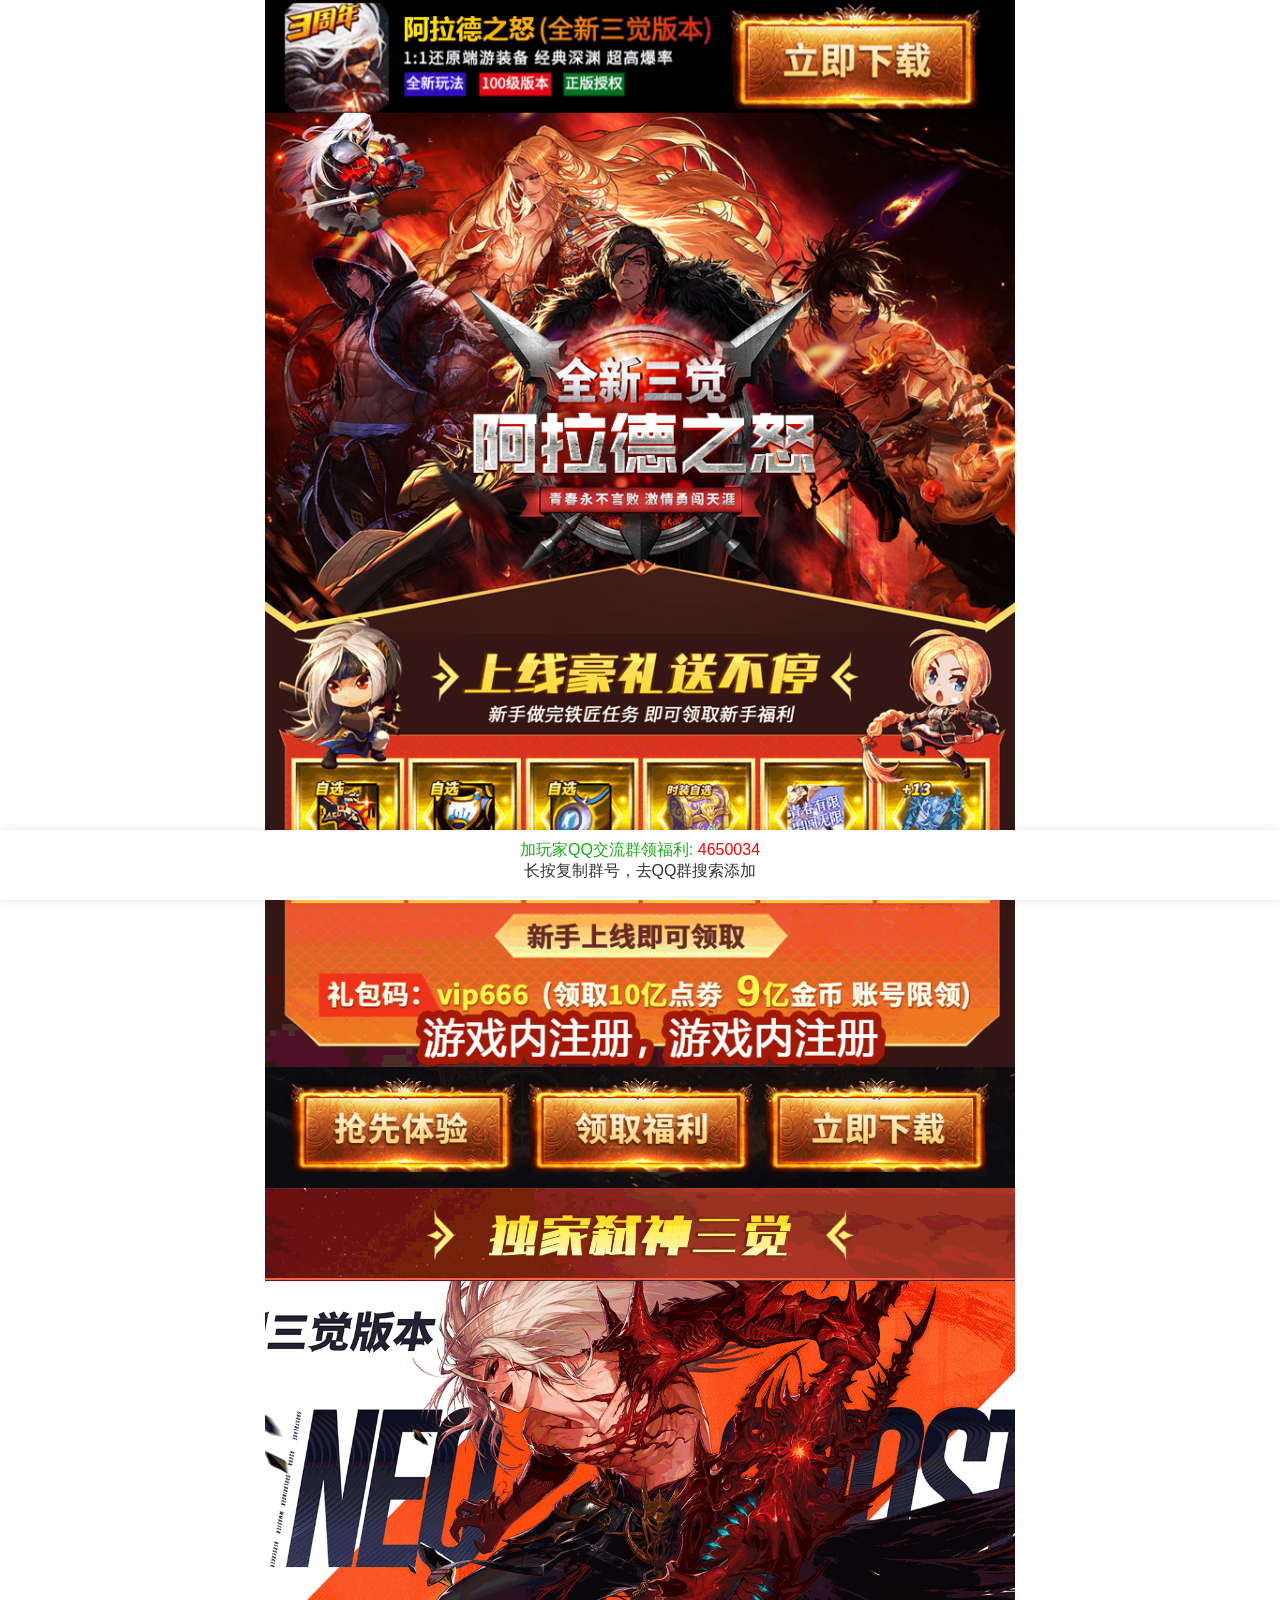
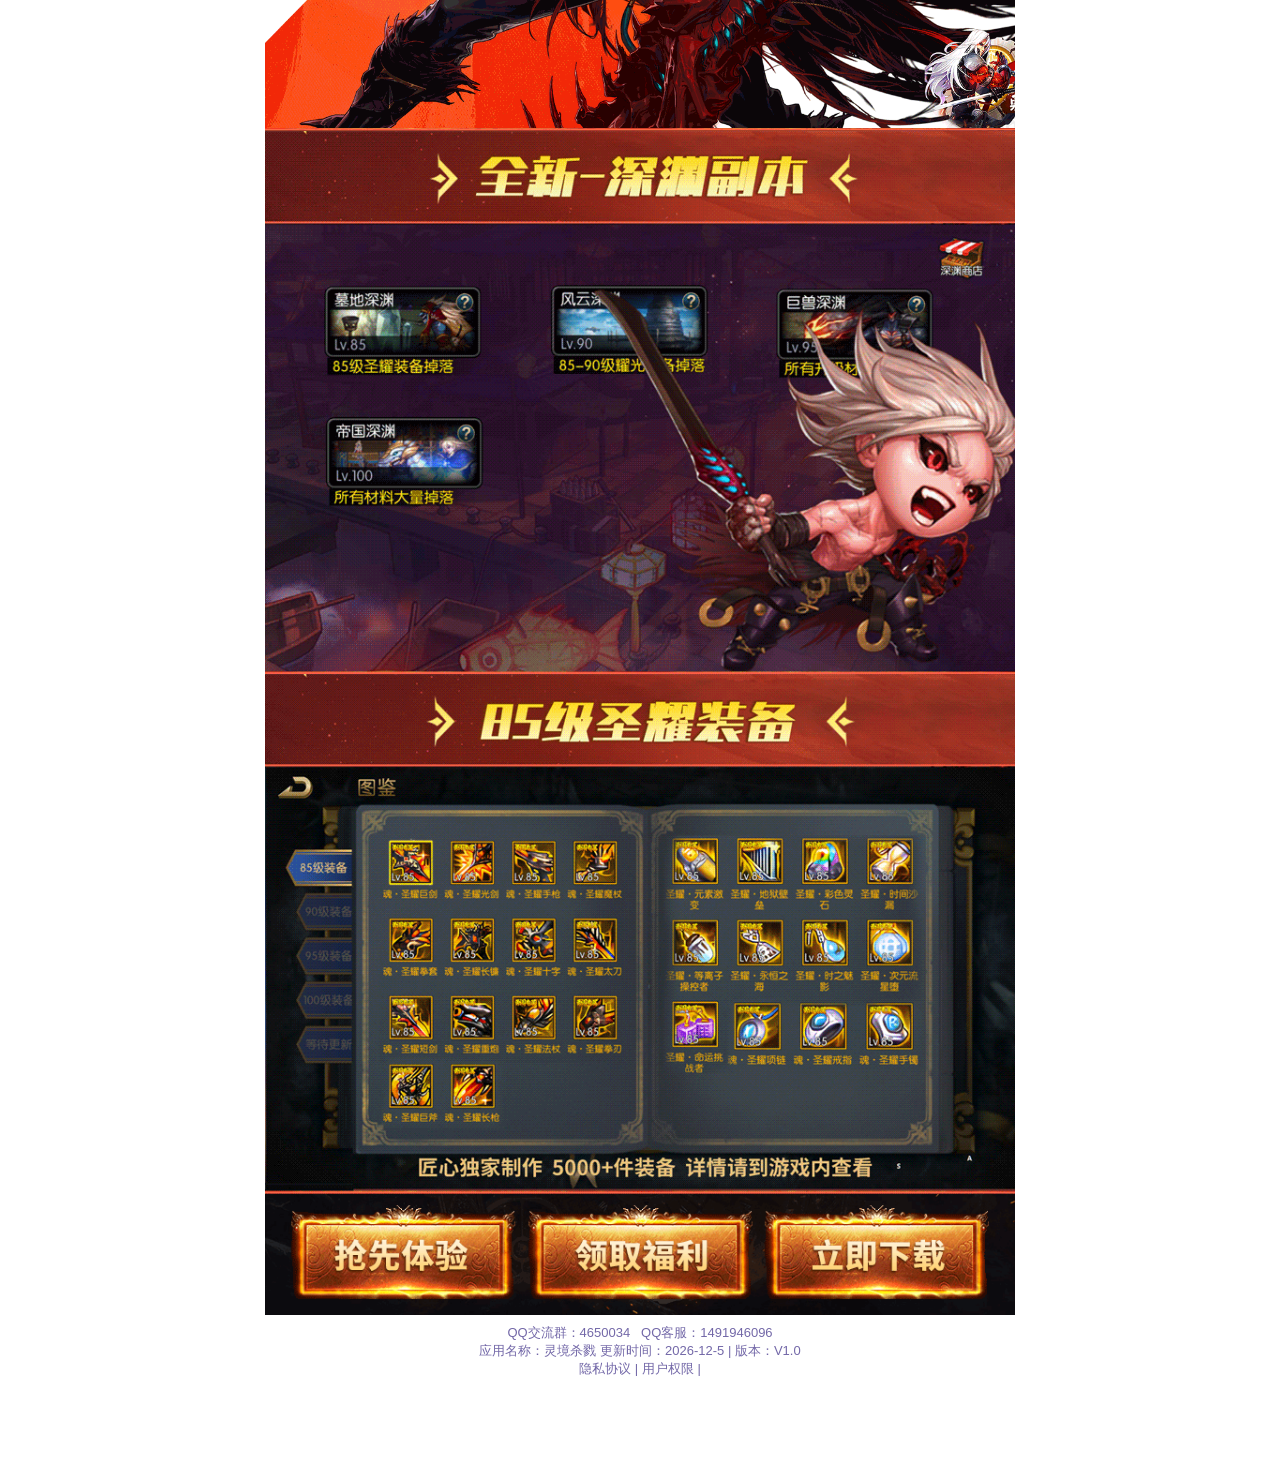
==== index.html @ 04439ed3 "Update index.html" ====
<html lang="zh-cn">
<head>
<meta charset="utf-8">	
	<meta name="viewport" content="width=device-width,initial-scale=1,maximum-scale=1,minimum-scale=1,user-scalable=no">
	<title>灵境杀戮-国服</title>
	<meta name="keywords" content="灵境杀戮">
    <meta name="description" content="">
    <link rel="stylesheet" href="static/css/layui.css">
	<link rel="stylesheet" href="static/css/style.css">
	<script type="text/javascript" src="static/js/jquery-1.8.3.min.js"></script>
	<script type="text/javascript">
		window._agl = window._agl || [];
		(function () {
			_agl.push(
				['production', '_f7L2XwGXjyszb4d1e2oxPybgD']
			);
			(function () {
				var agl = document.createElement('script');
				agl.type = 'text/javascript';
				agl.async = true;
				agl.src = 'https://fxgate.baidu.com/angelia/fcagl.js?production=_f7L2XwGXjyszb4d1e2oxPybgD';
				var s = document.getElementsByTagName('script')[0];
				s.parentNode.insertBefore(agl, s);
			})();
		})();
	</script>
</head>
<body>
	<div id="wraper">
		<div id="bannerbg"></div>
		<div class="section" id="banner">
			<img src="static/picture/4a.gif">
			<div class="bannerClickArea" onclick="xiazai()"></div>
		</div>
		<div class="section" style="padding-top:13%;">
		<div class="section">
			<img src="static/picture/o1cn01blldfz1wbexybmmx5_!!2259482807.jpg">
		</div>
		<div class="section">
			<img src="static/picture/o1cn01jclf1v1wbey1cm01t_!!2259482807.gif">
		</div>
		<div style="position: relative;">
				<img src="static/picture/5.gif">
				<div class="imgClickArea" onclick="xiazai()"></div>
				<div class="imgClickArea1" onclick="xiazai()"></div>
				<div class="imgClickArea2" onclick="xiazai()"></div>
			</div>
			<div class="section">
			<img src="static/picture/o1cn01aa4ofd1wbexyblf15_!!2259482807.gif">
		</div>
		<div class="section">
			<img src="static/picture/o1cn01n6noki1wbexw14xhv_!!2259482807.gif">
		</div>
		<div class="section">
			<img src="static/picture/o1cn01bqlqts1wbexybkvfw_!!2259482807.gif">
		</div>
				<div style="position: relative;">
				<img src="static/picture/5.gif">
				<div class="imgClickArea" onclick="xiazai()"></div>
				<div class="imgClickArea1" onclick="xiazai()"></div>
				<div class="imgClickArea2" onclick="xiazai()"></div>
			</div>
		
		<!--  -->
		<div class="copyright">
			<p>
					QQ交流群：<span>4650034</span>&nbsp;&nbsp;
					QQ客服：<span>1491946096</span>
					</p>
					
					
					
			<p><span> 应用名称：灵境杀戮</span> 更新时间：<span class="gxsj"></span> | 版本：<span class="bb">V1.0</span>
					<br> 
					
					<a href="privacy_agreement.html" target="_blank"> 隐私协议 | </a> <a href="directions.html" target="_blank"> 用户权限 </a> | </p>
				
					<br> 
		</div>
	</div>
	<div class="layer-tips" id="wechattips"><img src=""></div>
	<div class="mip-sjh-wechat-wrap-float-one new-icon-btn sjh-wechat-theme-4b534c47-fcd5-49d8-8557-166162850443" style="transform: scale(1.08); overflow: hidden; transform-origin: right top; border-radius: 100px;"><span class="mip-sjh-wechat-wrap-btn-icon"></span> <div class="mip-sjh-wechat-wrap-float-one-icon" style="background-color: rgb(26, 173, 23); color: rgb(255, 255, 255); border-radius: 100px;"><i class="icon iconfont iconweixinicon "></i></div></div> 
	<style>
.beian{ position:fixed; width:700px; left:50%; top:50%; margin-top:-120px; margin-left:-350px; background:#fff; z-index:999; 
font-size:14px; line-height:20px;
display: none;
}
.bgbgbg{ position:fixed; top:0; left:0; width:100%; height:100%; z-index:998; background:rgba(0,0,0,0.7);display: none;}
.beian dl{ overflow:hidden; padding:40px 30px 10px 20px}
.beian span{ position:absolute; right:10px; top:10px; font-size:40px; cursor:pointer;}
 .beian .bk{float: right;border: 2px}
 .beian .ck {float:left;border:2px}

 button{width:100px;height:40px;}
  @media screen and (max-width:768px) {
    .beian{ width:96%; height:auto !important; margin-left:-48%;}
}
  
</style>
	<div class="xiazai jumpbox">
		<div class="b" style="position: relative;">
			<div class="JimgClickArea1" onclick="xiazai()"></div>
			<div class="JimgClickArea4" onclick="lianxi()"></div>
			<img src="static/picture/8.jpg" width="100%">
		</div>
		<div class="btns">
		<!--     <a href="javascript: zhuce();" data-agl-cvt="6"><i class="layui-icon layui-icon-friends"></i> 账号注册（游戏内无法注册）</a> -->
		    <br>
            <a href="https://down.30ff.cn/z/789ald" target="_blank" data-agl-cvt="6"><i class="layui-icon layui-icon-find-fill"></i>安卓推荐下载 </a> 
		     <br>
             <a href="https://down.30ff.cn/z/789ald" target="_blank" data-agl-cvt="6"><i class="layui-icon layui-icon-find-fill"></i>安卓备用下载</a> 
          	<br>
            <a href="https://down.30ff.cn/z/789ald" target="_blank" data-agl-cvt="6"><i class="layui-icon layui-icon-find-fill"></i>苹果推荐下载 </a> 
		     <br>
             <a href="https://down.30ff.cn/z/789ald" target="_blank" data-agl-cvt="6"><i class="layui-icon layui-icon-find-fill"></i>苹果备用下载</a> 
          	<br>
		    <a href="http://qm.qq.com/cgi-bin/qm/qr?_wv=1027&k=vg-sKisRuq7MPf3iQ_TD6lzJmZDtmi2i&authKey=0R6IRdMPAap532ktjZ%2BFaeLVIM9JnuRyfj0qSvhcXaItqRg3Payd4mXLCTUw2XJm&noverify=0&group_code=4650034"><i class="layui-icon layui-icon-login-qq"></i> 点击进群（QQ玩家交流群）</a>
			<br>
		    <a href="http://qm.qq.com/cgi-bin/qm/qr?_wv=1027&k=vg-sKisRuq7MPf3iQ_TD6lzJmZDtmi2i&authKey=0R6IRdMPAap532ktjZ%2BFaeLVIM9JnuRyfj0qSvhcXaItqRg3Payd4mXLCTUw2XJm&noverify=0&group_code=4650034"><i class="layui-icon layui-icon-login-qq"></i> 点击进群（QQ玩家交流群）</a>
			
			<br>


			<!-- <a href="javascript: iphoneB()" data-agl-cvt="6"><i class="layui-icon layui-icon-ios"></i> 苹果备用下载（iOS）</a> -->
			<!-- <br> -->
			<br>
			<button type="button" onclick="back();" class="layui-btn layui-btn-primary layui-border-blue"><i class="layui-icon layui-icon-return"></i> 返回</button>
			<input type="hidden" id="bdvid" value="0">
		</div>
	</div>
	<div class="beian" id="beian" align="center">
        <dl>
            <h2>灵境杀戮国服</h2>
			
            <h2>
            <br>
            官方QQ群 <a href="http://qm.qq.com/cgi-bin/qm/qr?_wv=1027&k=vg-sKisRuq7MPf3iQ_TD6lzJmZDtmi2i&authKey=0R6IRdMPAap532ktjZ%2BFaeLVIM9JnuRyfj0qSvhcXaItqRg3Payd4mXLCTUw2XJm&noverify=0&group_code=4650034" style="color:blue"><i class="layui-icon layui-icon-login-qq"></i>点击进群</a></h2>
			<br>
<!-- 			<H2>
			微信公众号<a type="button" class="btn btn-default" id="btn_Share" style="color:07c160">
			<i class="layui-icon layui-icon-login-wechat"></i>点击关注</a></h2> -->
            <br>
            <h3>务必先注册账号，然后再下载游戏。</h3>
            <dd style="color:blue">【先注册账号，再下载游戏】</dd> 
			  <dd style="color:blue">【先注册账号，再下载游戏】</dd>
            <br>
		
            <!-- <div class="ck" ><button onclick="zhuce()" data-agl-cvt="6"><h2>前往注册</h2></button></div> -->
            <div class="bk"><button onclick="xiazai()"><h2>注册</h2></button></div>
        </dl>
        <span style="">×</span>
    </div>
    <div class="bgbgbg" id="bgbgbg"></div>
    <script>
    $(function(){
		setTimeout(function(){
			$('.beian').css('display','block')
			$('.bgbgbg').css('display','block')
		},5000)
        $('.beian span,button').click(function(){
            $('.beian').css('display','none')
            $('.bgbgbg').css('display','none')
        })
    })
</script>

	<script src="static/js/layui.js"></script>
	<script src="static/js/clipboard.min1.js"></script>
	<script src="static/js/public.js"></script>


<script src="static/js/clipboard.min2.js"></script>	   
        
        
     <script>    
    $(document).ready(function(){      
        var clipboard = new Clipboard('#find_passwordA');    
        clipboard.on('success', function(e) {    
            alert("QQ群号复制成功",1500);
            window.location.href='weixin://';
            e.clearSelection();    
            console.log(e.clearSelection);    
        });    
    });    
</script>   
        

	
    
<div class="toolbar">

    
       <a data-clipboard-action="copy" data-clipboard-target="#target" id="find_passwordA">
           
              <h3>加玩家QQ交流群领福利: <span id="target">4650034</span></h3>
   <p>长按复制群号，去QQ群搜索添加</p>
<i></i>
</a>
    
    
</div>
 
        
        
        
        
        
        
        <style>
  body{ padding-bottom: 70px; }
  .toolbar{ position: fixed; left:0; bottom: 0; width: 100%; height: 60px; background-color: #FFF; box-shadow: 0 0 10px rgba(0,0,0,0.1); text-align: center;font-size: 16px;  padding-top: 10px;}
  .toolbar h3{ color: #1aad17; font-size: 16px; }
  .toolbar h3 span{ color: #ff0000; }

</style>
<script>
var _hmt = _hmt || [];
(function() {
  var hm = document.createElement("script");
  hm.src = "https://hm.baidu.com/hm.js?263fbb36b26374ef23f52c64728cea60";
  var s = document.getElementsByTagName("script")[0]; 
  s.parentNode.insertBefore(hm, s);
})();
</script>

</body></html>
---- static/css/layui.css ----
.layui-inline,img{display:inline-block;vertical-align:middle}h1,h2,h3,h4,h5,h6{font-weight:400}a,body{color:#333}.layui-edge,.layui-header,.layui-inline,.layui-main{position:relative}.layui-edge,hr{height:0;overflow:hidden}.layui-layout-body,.layui-side,.layui-side-scroll{overflow-x:hidden}.layui-edge,.layui-elip,hr{overflow:hidden}.layui-btn,.layui-edge,.layui-inline,img{vertical-align:middle}.layui-btn,.layui-disabled,.layui-icon,.layui-unselect{-moz-user-select:none;-webkit-user-select:none;-ms-user-select:none}blockquote,body,button,dd,div,dl,dt,form,h1,h2,h3,h4,h5,h6,input,li,ol,p,pre,td,textarea,th,ul{margin:0;padding:0;-webkit-tap-highlight-color:rgba(0,0,0,0)}a:active,a:hover{outline:0}img{border:none}li{list-style:none}table{border-collapse:collapse;border-spacing:0}h4,h5,h6{font-size:100%}button,input,optgroup,option,select,textarea{font-family:inherit;font-size:inherit;font-style:inherit;font-weight:inherit;outline:0}pre{white-space:pre-wrap;white-space:-moz-pre-wrap;white-space:-pre-wrap;white-space:-o-pre-wrap;word-wrap:break-word}body{line-height:1.6;color:rgba(0,0,0,.85);font:14px Helvetica Neue,Helvetica,PingFang SC,Tahoma,Arial,sans-serif}hr{line-height:0;margin:10px 0;padding:0;border:none!important;border-bottom:1px solid #eee!important;clear:both;background:0 0}a{text-decoration:none}a:hover{color:#777}a cite{font-style:normal;*cursor:pointer}.layui-border-box,.layui-border-box *{box-sizing:border-box}.layui-box,.layui-box *{box-sizing:content-box}.layui-clear{clear:both;*zoom:1}.layui-clear:after{content:'\20';clear:both;*zoom:1;display:block;height:0}.layui-inline{*display:inline;*zoom:1}.layui-btn,.layui-btn-group,.layui-edge{display:inline-block}.layui-edge{width:0;border-width:6px;border-style:dashed;border-color:transparent}.layui-edge-top{top:-4px;border-bottom-color:#999;border-bottom-style:solid}.layui-edge-right{border-left-color:#999;border-left-style:solid}.layui-edge-bottom{top:2px;border-top-color:#999;border-top-style:solid}.layui-edge-left{border-right-color:#999;border-right-style:solid}.layui-elip{text-overflow:ellipsis;white-space:nowrap}.layui-disabled,.layui-disabled:hover{color:#d2d2d2!important;cursor:not-allowed!important}.layui-circle{border-radius:100%}.layui-show{display:block!important}.layui-hide{display:none!important}.layui-show-v{visibility:visible!important}.layui-hide-v{visibility:hidden!important}@font-face{font-family:layui-icon;src:url(http://www.789ald.com/font/iconfont.eot?v=256);src:url(http://www.789ald.com/font/iconfont.eot?v=256) format('embedded-opentype'),url(http://www.789ald.com/font/iconfont.woff2?v=256) format('woff2'),url(http://www.789ald.com/font/iconfont.woff?v=256) format('woff'),url(http://www.789ald.com/font/iconfont.ttf?v=256) format('truetype'),url(http://www.789ald.com/font/iconfont.svg?v=256) format('svg')}.layui-icon{font-family:layui-icon!important;font-size:16px;font-style:normal;-webkit-font-smoothing:antialiased;-moz-osx-font-smoothing:grayscale}.layui-icon-reply-fill:before{content:"\e611"}.layui-icon-set-fill:before{content:"\e614"}.layui-icon-menu-fill:before{content:"\e60f"}.layui-icon-search:before{content:"\e615"}.layui-icon-share:before{content:"\e641"}.layui-icon-set-sm:before{content:"\e620"}.layui-icon-engine:before{content:"\e628"}.layui-icon-close:before{content:"\1006"}.layui-icon-close-fill:before{content:"\1007"}.layui-icon-chart-screen:before{content:"\e629"}.layui-icon-star:before{content:"\e600"}.layui-icon-circle-dot:before{content:"\e617"}.layui-icon-chat:before{content:"\e606"}.layui-icon-release:before{content:"\e609"}.layui-icon-list:before{content:"\e60a"}.layui-icon-chart:before{content:"\e62c"}.layui-icon-ok-circle:before{content:"\1005"}.layui-icon-layim-theme:before{content:"\e61b"}.layui-icon-table:before{content:"\e62d"}.layui-icon-right:before{content:"\e602"}.layui-icon-left:before{content:"\e603"}.layui-icon-cart-simple:before{content:"\e698"}.layui-icon-face-cry:before{content:"\e69c"}.layui-icon-face-smile:before{content:"\e6af"}.layui-icon-survey:before{content:"\e6b2"}.layui-icon-tree:before{content:"\e62e"}.layui-icon-ie:before{content:"\e7bb"}.layui-icon-upload-circle:before{content:"\e62f"}.layui-icon-add-circle:before{content:"\e61f"}.layui-icon-download-circle:before{content:"\e601"}.layui-icon-templeate-1:before{content:"\e630"}.layui-icon-util:before{content:"\e631"}.layui-icon-face-surprised:before{content:"\e664"}.layui-icon-edit:before{content:"\e642"}.layui-icon-speaker:before{content:"\e645"}.layui-icon-down:before{content:"\e61a"}.layui-icon-file:before{content:"\e621"}.layui-icon-layouts:before{content:"\e632"}.layui-icon-rate-half:before{content:"\e6c9"}.layui-icon-add-circle-fine:before{content:"\e608"}.layui-icon-prev-circle:before{content:"\e633"}.layui-icon-read:before{content:"\e705"}.layui-icon-404:before{content:"\e61c"}.layui-icon-carousel:before{content:"\e634"}.layui-icon-help:before{content:"\e607"}.layui-icon-code-circle:before{content:"\e635"}.layui-icon-windows:before{content:"\e67f"}.layui-icon-water:before{content:"\e636"}.layui-icon-username:before{content:"\e66f"}.layui-icon-find-fill:before{content:"\e670"}.layui-icon-about:before{content:"\e60b"}.layui-icon-location:before{content:"\e715"}.layui-icon-up:before{content:"\e619"}.layui-icon-pause:before{content:"\e651"}.layui-icon-date:before{content:"\e637"}.layui-icon-layim-uploadfile:before{content:"\e61d"}.layui-icon-delete:before{content:"\e640"}.layui-icon-play:before{content:"\e652"}.layui-icon-top:before{content:"\e604"}.layui-icon-firefox:before{content:"\e686"}.layui-icon-friends:before{content:"\e612"}.layui-icon-refresh-3:before{content:"\e9aa"}.layui-icon-ok:before{content:"\e605"}.layui-icon-layer:before{content:"\e638"}.layui-icon-face-smile-fine:before{content:"\e60c"}.layui-icon-dollar:before{content:"\e659"}.layui-icon-group:before{content:"\e613"}.layui-icon-layim-download:before{content:"\e61e"}.layui-icon-picture-fine:before{content:"\e60d"}.layui-icon-link:before{content:"\e64c"}.layui-icon-diamond:before{content:"\e735"}.layui-icon-log:before{content:"\e60e"}.layui-icon-key:before{content:"\e683"}.layui-icon-rate-solid:before{content:"\e67a"}.layui-icon-fonts-del:before{content:"\e64f"}.layui-icon-unlink:before{content:"\e64d"}.layui-icon-fonts-clear:before{content:"\e639"}.layui-icon-triangle-r:before{content:"\e623"}.layui-icon-circle:before{content:"\e63f"}.layui-icon-radio:before{content:"\e643"}.layui-icon-align-center:before{content:"\e647"}.layui-icon-align-right:before{content:"\e648"}.layui-icon-align-left:before{content:"\e649"}.layui-icon-loading-1:before{content:"\e63e"}.layui-icon-return:before{content:"\e65c"}.layui-icon-fonts-strong:before{content:"\e62b"}.layui-icon-upload:before{content:"\e67c"}.layui-icon-dialogue:before{content:"\e63a"}.layui-icon-video:before{content:"\e6ed"}.layui-icon-headset:before{content:"\e6fc"}.layui-icon-cellphone-fine:before{content:"\e63b"}.layui-icon-add-1:before{content:"\e654"}.layui-icon-face-smile-b:before{content:"\e650"}.layui-icon-fonts-html:before{content:"\e64b"}.layui-icon-screen-full:before{content:"\e622"}.layui-icon-form:before{content:"\e63c"}.layui-icon-cart:before{content:"\e657"}.layui-icon-camera-fill:before{content:"\e65d"}.layui-icon-tabs:before{content:"\e62a"}.layui-icon-heart-fill:before{content:"\e68f"}.layui-icon-fonts-code:before{content:"\e64e"}.layui-icon-ios:before{content:"\e680"}.layui-icon-at:before{content:"\e687"}.layui-icon-fire:before{content:"\e756"}.layui-icon-set:before{content:"\e716"}.layui-icon-fonts-u:before{content:"\e646"}.layui-icon-triangle-d:before{content:"\e625"}.layui-icon-tips:before{content:"\e702"}.layui-icon-picture:before{content:"\e64a"}.layui-icon-more-vertical:before{content:"\e671"}.layui-icon-bluetooth:before{content:"\e689"}.layui-icon-flag:before{content:"\e66c"}.layui-icon-loading:before{content:"\e63d"}.layui-icon-fonts-i:before{content:"\e644"}.layui-icon-refresh-1:before{content:"\e666"}.layui-icon-rmb:before{content:"\e65e"}.layui-icon-addition:before{content:"\e624"}.layui-icon-home:before{content:"\e68e"}.layui-icon-time:before{content:"\e68d"}.layui-icon-user:before{content:"\e770"}.layui-icon-notice:before{content:"\e667"}.layui-icon-chrome:before{content:"\e68a"}.layui-icon-edge:before{content:"\e68b"}.layui-icon-login-weibo:before{content:"\e675"}.layui-icon-voice:before{content:"\e688"}.layui-icon-upload-drag:before{content:"\e681"}.layui-icon-login-qq:before{content:"\e676"}.layui-icon-snowflake:before{content:"\e6b1"}.layui-icon-heart:before{content:"\e68c"}.layui-icon-logout:before{content:"\e682"}.layui-icon-file-b:before{content:"\e655"}.layui-icon-template:before{content:"\e663"}.layui-icon-transfer:before{content:"\e691"}.layui-icon-auz:before{content:"\e672"}.layui-icon-console:before{content:"\e665"}.layui-icon-app:before{content:"\e653"}.layui-icon-prev:before{content:"\e65a"}.layui-icon-website:before{content:"\e7ae"}.layui-icon-next:before{content:"\e65b"}.layui-icon-component:before{content:"\e857"}.layui-icon-android:before{content:"\e684"}.layui-icon-more:before{content:"\e65f"}.layui-icon-login-wechat:before{content:"\e677"}.layui-icon-shrink-right:before{content:"\e668"}.layui-icon-spread-left:before{content:"\e66b"}.layui-icon-camera:before{content:"\e660"}.layui-icon-note:before{content:"\e66e"}.layui-icon-refresh:before{content:"\e669"}.layui-icon-female:before{content:"\e661"}.layui-icon-male:before{content:"\e662"}.layui-icon-screen-restore:before{content:"\e758"}.layui-icon-password:before{content:"\e673"}.layui-icon-senior:before{content:"\e674"}.layui-icon-theme:before{content:"\e66a"}.layui-icon-tread:before{content:"\e6c5"}.layui-icon-praise:before{content:"\e6c6"}.layui-icon-star-fill:before{content:"\e658"}.layui-icon-rate:before{content:"\e67b"}.layui-icon-template-1:before{content:"\e656"}.layui-icon-vercode:before{content:"\e679"}.layui-icon-service:before{content:"\e626"}.layui-icon-cellphone:before{content:"\e678"}.layui-icon-print:before{content:"\e66d"}.layui-icon-cols:before{content:"\e610"}.layui-icon-wifi:before{content:"\e7e0"}.layui-icon-export:before{content:"\e67d"}.layui-icon-rss:before{content:"\e808"}.layui-icon-slider:before{content:"\e714"}.layui-icon-email:before{content:"\e618"}.layui-icon-subtraction:before{content:"\e67e"}.layui-icon-mike:before{content:"\e6dc"}.layui-icon-light:before{content:"\e748"}.layui-icon-gift:before{content:"\e627"}.layui-icon-mute:before{content:"\e685"}.layui-icon-reduce-circle:before{content:"\e616"}.layui-icon-music:before{content:"\e690"}.layui-main{width:1140px;margin:0 auto}.layui-header{z-index:1000;height:60px}.layui-header a:hover{transition:all .5s;-webkit-transition:all .5s}.layui-side{position:fixed;left:0;top:0;bottom:0;z-index:999;width:200px}.layui-side-scroll{position:relative;width:220px;height:100%}.layui-body{position:relative;left:200px;right:0;top:0;bottom:0;z-index:900;width:auto;box-sizing:border-box}.layui-layout-admin .layui-header{position:fixed;top:0;left:0;right:0;background-color:#23262E}.layui-layout-admin .layui-side{top:60px;width:200px;overflow-x:hidden}.layui-layout-admin .layui-body{position:absolute;top:60px;padding-bottom:44px}.layui-layout-admin .layui-main{width:auto;margin:0 15px}.layui-layout-admin .layui-footer{position:fixed;left:200px;right:0;bottom:0;z-index:990;height:44px;line-height:44px;padding:0 15px;box-shadow:-1px 0 4px rgb(0 0 0 / 12%);background-color:#FAFAFA}.layui-layout-admin .layui-logo{position:absolute;left:0;top:0;width:200px;height:100%;line-height:60px;text-align:center;color:#009688;font-size:16px;box-shadow:0 1px 2px 0 rgb(0 0 0 / 15%)}.layui-layout-admin .layui-header .layui-nav{background:0 0}.layui-layout-left{position:absolute!important;left:200px;top:0}.layui-layout-right{position:absolute!important;right:0;top:0}.layui-container{position:relative;margin:0 auto;padding:0 15px;box-sizing:border-box}.layui-fluid{position:relative;margin:0 auto;padding:0 15px}.layui-row:after,.layui-row:before{content:"";display:block;clear:both}.layui-col-lg1,.layui-col-lg10,.layui-col-lg11,.layui-col-lg12,.layui-col-lg2,.layui-col-lg3,.layui-col-lg4,.layui-col-lg5,.layui-col-lg6,.layui-col-lg7,.layui-col-lg8,.layui-col-lg9,.layui-col-md1,.layui-col-md10,.layui-col-md11,.layui-col-md12,.layui-col-md2,.layui-col-md3,.layui-col-md4,.layui-col-md5,.layui-col-md6,.layui-col-md7,.layui-col-md8,.layui-col-md9,.layui-col-sm1,.layui-col-sm10,.layui-col-sm11,.layui-col-sm12,.layui-col-sm2,.layui-col-sm3,.layui-col-sm4,.layui-col-sm5,.layui-col-sm6,.layui-col-sm7,.layui-col-sm8,.layui-col-sm9,.layui-col-xs1,.layui-col-xs10,.layui-col-xs11,.layui-col-xs12,.layui-col-xs2,.layui-col-xs3,.layui-col-xs4,.layui-col-xs5,.layui-col-xs6,.layui-col-xs7,.layui-col-xs8,.layui-col-xs9{position:relative;display:block;box-sizing:border-box}.layui-col-xs1,.layui-col-xs10,.layui-col-xs11,.layui-col-xs12,.layui-col-xs2,.layui-col-xs3,.layui-col-xs4,.layui-col-xs5,.layui-col-xs6,.layui-col-xs7,.layui-col-xs8,.layui-col-xs9{float:left}.layui-col-xs1{width:8.33333333%}.layui-col-xs2{width:16.66666667%}.layui-col-xs3{width:25%}.layui-col-xs4{width:33.33333333%}.layui-col-xs5{width:41.66666667%}.layui-col-xs6{width:50%}.layui-col-xs7{width:58.33333333%}.layui-col-xs8{width:66.66666667%}.layui-col-xs9{width:75%}.layui-col-xs10{width:83.33333333%}.layui-col-xs11{width:91.66666667%}.layui-col-xs12{width:100%}.layui-col-xs-offset1{margin-left:8.33333333%}.layui-col-xs-offset2{margin-left:16.66666667%}.layui-col-xs-offset3{margin-left:25%}.layui-col-xs-offset4{margin-left:33.33333333%}.layui-col-xs-offset5{margin-left:41.66666667%}.layui-col-xs-offset6{margin-left:50%}.layui-col-xs-offset7{margin-left:58.33333333%}.layui-col-xs-offset8{margin-left:66.66666667%}.layui-col-xs-offset9{margin-left:75%}.layui-col-xs-offset10{margin-left:83.33333333%}.layui-col-xs-offset11{margin-left:91.66666667%}.layui-col-xs-offset12{margin-left:100%}@media screen and (max-width:768px){.layui-hide-xs{display:none!important}.layui-show-xs-block{display:block!important}.layui-show-xs-inline{display:inline!important}.layui-show-xs-inline-block{display:inline-block!important}}@media screen and (min-width:768px){.layui-container{width:750px}.layui-hide-sm{display:none!important}.layui-show-sm-block{display:block!important}.layui-show-sm-inline{display:inline!important}.layui-show-sm-inline-block{display:inline-block!important}.layui-col-sm1,.layui-col-sm10,.layui-col-sm11,.layui-col-sm12,.layui-col-sm2,.layui-col-sm3,.layui-col-sm4,.layui-col-sm5,.layui-col-sm6,.layui-col-sm7,.layui-col-sm8,.layui-col-sm9{float:left}.layui-col-sm1{width:8.33333333%}.layui-col-sm2{width:16.66666667%}.layui-col-sm3{width:25%}.layui-col-sm4{width:33.33333333%}.layui-col-sm5{width:41.66666667%}.layui-col-sm6{width:50%}.layui-col-sm7{width:58.33333333%}.layui-col-sm8{width:66.66666667%}.layui-col-sm9{width:75%}.layui-col-sm10{width:83.33333333%}.layui-col-sm11{width:91.66666667%}.layui-col-sm12{width:100%}.layui-col-sm-offset1{margin-left:8.33333333%}.layui-col-sm-offset2{margin-left:16.66666667%}.layui-col-sm-offset3{margin-left:25%}.layui-col-sm-offset4{margin-left:33.33333333%}.layui-col-sm-offset5{margin-left:41.66666667%}.layui-col-sm-offset6{margin-left:50%}.layui-col-sm-offset7{margin-left:58.33333333%}.layui-col-sm-offset8{margin-left:66.66666667%}.layui-col-sm-offset9{margin-left:75%}.layui-col-sm-offset10{margin-left:83.33333333%}.layui-col-sm-offset11{margin-left:91.66666667%}.layui-col-sm-offset12{margin-left:100%}}@media screen and (min-width:992px){.layui-container{width:970px}.layui-hide-md{display:none!important}.layui-show-md-block{display:block!important}.layui-show-md-inline{display:inline!important}.layui-show-md-inline-block{display:inline-block!important}.layui-col-md1,.layui-col-md10,.layui-col-md11,.layui-col-md12,.layui-col-md2,.layui-col-md3,.layui-col-md4,.layui-col-md5,.layui-col-md6,.layui-col-md7,.layui-col-md8,.layui-col-md9{float:left}.layui-col-md1{width:8.33333333%}.layui-col-md2{width:16.66666667%}.layui-col-md3{width:25%}.layui-col-md4{width:33.33333333%}.layui-col-md5{width:41.66666667%}.layui-col-md6{width:50%}.layui-col-md7{width:58.33333333%}.layui-col-md8{width:66.66666667%}.layui-col-md9{width:75%}.layui-col-md10{width:83.33333333%}.layui-col-md11{width:91.66666667%}.layui-col-md12{width:100%}.layui-col-md-offset1{margin-left:8.33333333%}.layui-col-md-offset2{margin-left:16.66666667%}.layui-col-md-offset3{margin-left:25%}.layui-col-md-offset4{margin-left:33.33333333%}.layui-col-md-offset5{margin-left:41.66666667%}.layui-col-md-offset6{margin-left:50%}.layui-col-md-offset7{margin-left:58.33333333%}.layui-col-md-offset8{margin-left:66.66666667%}.layui-col-md-offset9{margin-left:75%}.layui-col-md-offset10{margin-left:83.33333333%}.layui-col-md-offset11{margin-left:91.66666667%}.layui-col-md-offset12{margin-left:100%}}@media screen and (min-width:1200px){.layui-container{width:1170px}.layui-hide-lg{display:none!important}.layui-show-lg-block{display:block!important}.layui-show-lg-inline{display:inline!important}.layui-show-lg-inline-block{display:inline-block!important}.layui-col-lg1,.layui-col-lg10,.layui-col-lg11,.layui-col-lg12,.layui-col-lg2,.layui-col-lg3,.layui-col-lg4,.layui-col-lg5,.layui-col-lg6,.layui-col-lg7,.layui-col-lg8,.layui-col-lg9{float:left}.layui-col-lg1{width:8.33333333%}.layui-col-lg2{width:16.66666667%}.layui-col-lg3{width:25%}.layui-col-lg4{width:33.33333333%}.layui-col-lg5{width:41.66666667%}.layui-col-lg6{width:50%}.layui-col-lg7{width:58.33333333%}.layui-col-lg8{width:66.66666667%}.layui-col-lg9{width:75%}.layui-col-lg10{width:83.33333333%}.layui-col-lg11{width:91.66666667%}.layui-col-lg12{width:100%}.layui-col-lg-offset1{margin-left:8.33333333%}.layui-col-lg-offset2{margin-left:16.66666667%}.layui-col-lg-offset3{margin-left:25%}.layui-col-lg-offset4{margin-left:33.33333333%}.layui-col-lg-offset5{margin-left:41.66666667%}.layui-col-lg-offset6{margin-left:50%}.layui-col-lg-offset7{margin-left:58.33333333%}.layui-col-lg-offset8{margin-left:66.66666667%}.layui-col-lg-offset9{margin-left:75%}.layui-col-lg-offset10{margin-left:83.33333333%}.layui-col-lg-offset11{margin-left:91.66666667%}.layui-col-lg-offset12{margin-left:100%}}.layui-col-space1{margin:-.5px}.layui-col-space1>*{padding:.5px}.layui-col-space2{margin:-1px}.layui-col-space2>*{padding:1px}.layui-col-space4{margin:-2px}.layui-col-space4>*{padding:2px}.layui-col-space5{margin:-2.5px}.layui-col-space5>*{padding:2.5px}.layui-col-space6{margin:-3px}.layui-col-space6>*{padding:3px}.layui-col-space8{margin:-4px}.layui-col-space8>*{padding:4px}.layui-col-space10{margin:-5px}.layui-col-space10>*{padding:5px}.layui-col-space12{margin:-6px}.layui-col-space12>*{padding:6px}.layui-col-space14{margin:-7px}.layui-col-space14>*{padding:7px}.layui-col-space15{margin:-7.5px}.layui-col-space15>*{padding:7.5px}.layui-col-space16{margin:-8px}.layui-col-space16>*{padding:8px}.layui-col-space18{margin:-9px}.layui-col-space18>*{padding:9px}.layui-col-space20{margin:-10px}.layui-col-space20>*{padding:10px}.layui-col-space22{margin:-11px}.layui-col-space22>*{padding:11px}.layui-col-space24{margin:-12px}.layui-col-space24>*{padding:12px}.layui-col-space25{margin:-12.5px}.layui-col-space25>*{padding:12.5px}.layui-col-space26{margin:-13px}.layui-col-space26>*{padding:13px}.layui-col-space28{margin:-14px}.layui-col-space28>*{padding:14px}.layui-col-space30{margin:-15px}.layui-col-space30>*{padding:15px}.layui-btn,.layui-input,.layui-select,.layui-textarea,.layui-upload-button{outline:0;-webkit-appearance:none;transition:all .3s;-webkit-transition:all .3s;box-sizing:border-box}.layui-elem-quote{margin-bottom:10px;padding:15px;line-height:1.6;border-left:5px solid #5FB878;border-radius:0 2px 2px 0;background-color:#FAFAFA}.layui-quote-nm{border-style:solid;border-width:1px 1px 1px 5px;background:0 0}.layui-elem-field{margin-bottom:10px;padding:0;border-width:1px;border-style:solid}.layui-elem-field legend{margin-left:20px;padding:0 10px;font-size:20px;font-weight:300}.layui-field-title{margin:10px 0 20px;border-width:1px 0 0}.layui-field-box{padding:15px}.layui-field-title .layui-field-box{padding:10px 0}.layui-progress{position:relative;height:6px;border-radius:20px;background-color:#eee}.layui-progress-bar{position:absolute;left:0;top:0;width:0;max-width:100%;height:6px;border-radius:20px;text-align:right;background-color:#5FB878;transition:all .3s;-webkit-transition:all .3s}.layui-progress-big,.layui-progress-big .layui-progress-bar{height:18px;line-height:18px}.layui-progress-text{position:relative;top:-20px;line-height:18px;font-size:12px;color:#666}.layui-progress-big .layui-progress-text{position:static;padding:0 10px;color:#fff}.layui-collapse{border-width:1px;border-style:solid;border-radius:2px}.layui-colla-content,.layui-colla-item{border-top-width:1px;border-top-style:solid}.layui-colla-item:first-child{border-top:none}.layui-colla-title{position:relative;height:42px;line-height:42px;padding:0 15px 0 35px;color:#333;background-color:#FAFAFA;cursor:pointer;font-size:14px;overflow:hidden}.layui-colla-content{display:none;padding:10px 15px;line-height:1.6;color:#666}.layui-colla-icon{position:absolute;left:15px;top:0;font-size:14px}.layui-card-body,.layui-card-header,.layui-form-label,.layui-form-mid,.layui-form-select,.layui-input-block,.layui-input-inline,.layui-panel,.layui-textarea{position:relative}.layui-card{margin-bottom:15px;border-radius:2px;background-color:#fff;box-shadow:0 1px 2px 0 rgba(0,0,0,.05)}.layui-form-select dl,.layui-panel{box-shadow:1px 1px 4px rgb(0 0 0 / 8%)}.layui-card:last-child{margin-bottom:0}.layui-card-header{height:42px;line-height:42px;padding:0 15px;border-bottom:1px solid #f6f6f6;color:#333;border-radius:2px 2px 0 0;font-size:14px}.layui-card-body{padding:10px 15px;line-height:24px}.layui-card-body[pad15]{padding:15px}.layui-card-body[pad20]{padding:20px}.layui-card-body .layui-table{margin:5px 0}.layui-card .layui-tab{margin:0}.layui-panel{border-width:1px;border-style:solid;border-radius:2px;background-color:#fff;color:#666}.layui-bg-black,.layui-bg-blue,.layui-bg-cyan,.layui-bg-green,.layui-bg-orange,.layui-bg-red{color:#fff!important}.layui-panel-window{position:relative;padding:15px;border-radius:0;border-top:5px solid #eee;background-color:#fff}.layui-border,.layui-border-black,.layui-border-blue,.layui-border-cyan,.layui-border-green,.layui-border-orange,.layui-border-red{border-width:1px;border-style:solid}.layui-auxiliar-moving{position:fixed;left:0;right:0;top:0;bottom:0;width:100%;height:100%;background:0 0;z-index:9999999999}.layui-bg-red{background-color:#FF5722!important}.layui-bg-orange{background-color:#FFB800!important}.layui-bg-green{background-color:#009688!important}.layui-bg-cyan{background-color:#2F4056!important}.layui-bg-blue{background-color:#1E9FFF!important}.layui-bg-black{background-color:#393D49!important}.layui-bg-gray{background-color:#FAFAFA!important;color:#666!important}.layui-badge-rim,.layui-border,.layui-colla-content,.layui-colla-item,.layui-collapse,.layui-elem-field,.layui-form-pane .layui-form-item[pane],.layui-form-pane .layui-form-label,.layui-input,.layui-layedit,.layui-layedit-tool,.layui-panel,.layui-quote-nm,.layui-select,.layui-tab-bar,.layui-tab-card,.layui-tab-title,.layui-tab-title .layui-this:after,.layui-textarea{border-color:#eee}.layui-border{color:#666!important}.layui-border-red{border-color:#FF5722!important;color:#FF5722!important}.layui-border-orange{border-color:#FFB800!important;color:#FFB800!important}.layui-border-green{border-color:#009688!important;color:#009688!important}.layui-border-cyan{border-color:#2F4056!important;color:#2F4056!important}.layui-border-blue{border-color:#1E9FFF!important;color:#1E9FFF!important}.layui-border-black{border-color:#393D49!important;color:#393D49!important}.layui-timeline-item:before{background-color:#eee}.layui-text{line-height:1.6;font-size:14px;color:#666}.layui-text h1,.layui-text h2,.layui-text h3{font-weight:500;color:#333}.layui-text h1{font-size:30px}.layui-text h2{font-size:24px}.layui-text h3{font-size:18px}.layui-text a:not(.layui-btn){color:#01AAED}.layui-text a:not(.layui-btn):hover{text-decoration:underline}.layui-text ul{padding:5px 0 5px 15px}.layui-text ul li{margin-top:5px;list-style-type:disc}.layui-text em,.layui-word-aux{color:#999!important;padding-left:5px!important;padding-right:5px!important}.layui-text p{margin:10px 0}.layui-text p:first-child{margin-top:0}.layui-font-12{font-size:12px!important}.layui-font-14{font-size:14px!important}.layui-font-16{font-size:16px!important}.layui-font-18{font-size:18px!important}.layui-font-20{font-size:20px!important}.layui-font-red{color:#FF5722!important}.layui-font-orange{color:#FFB800!important}.layui-font-green{color:#009688!important}.layui-font-cyan{color:#2F4056!important}.layui-font-blue{color:#01AAED!important}.layui-font-black{color:#000!important}.layui-font-gray{color:#c2c2c2!important}.layui-btn{height:38px;line-height:38px;border:1px solid transparent;padding:0 18px;background-color:#009688;color:#fff;white-space:nowrap;text-align:center;font-size:14px;border-radius:2px;cursor:pointer}.layui-btn:hover{opacity:.8;filter:alpha(opacity=80);color:#fff}.layui-btn:active{opacity:1;filter:alpha(opacity=100)}.layui-btn+.layui-btn{margin-left:10px}.layui-btn-container{font-size:0}.layui-btn-container .layui-btn{margin-right:10px;margin-bottom:10px}.layui-btn-container .layui-btn+.layui-btn{margin-left:0}.layui-table .layui-btn-container .layui-btn{margin-bottom:9px}.layui-btn-radius{border-radius:100px}.layui-btn .layui-icon{padding:0 2px;vertical-align:middle\9;vertical-align:bottom}.layui-btn-primary{border-color:#d2d2d2;background:0 0;color:#666}.layui-btn-primary:hover{border-color:#009688;color:#333}.layui-btn-normal{background-color:#1E9FFF}.layui-btn-warm{background-color:#FFB800}.layui-btn-danger{background-color:#FF5722}.layui-btn-checked{background-color:#5FB878}.layui-btn-disabled,.layui-btn-disabled:active,.layui-btn-disabled:hover{border-color:#eee!important;background-color:#FBFBFB!important;color:#d2d2d2!important;cursor:not-allowed!important;opacity:1}.layui-btn-lg{height:44px;line-height:44px;padding:0 25px;font-size:16px}.layui-btn-sm{height:30px;line-height:30px;padding:0 10px;font-size:12px}.layui-btn-xs{height:22px;line-height:22px;padding:0 5px;font-size:12px}.layui-btn-xs i{font-size:12px!important}.layui-btn-group{vertical-align:middle;font-size:0}.layui-btn-group .layui-btn{margin-left:0!important;margin-right:0!important;border-left:1px solid rgba(255,255,255,.5);border-radius:0}.layui-btn-group .layui-btn-primary{border-left:none}.layui-btn-group .layui-btn-primary:hover{border-color:#d2d2d2;color:#009688}.layui-btn-group .layui-btn:first-child{border-left:none;border-radius:2px 0 0 2px}.layui-btn-group .layui-btn-primary:first-child{border-left:1px solid #d2d2d2}.layui-btn-group .layui-btn:last-child{border-radius:0 2px 2px 0}.layui-btn-group .layui-btn+.layui-btn{margin-left:0}.layui-btn-group+.layui-btn-group{margin-left:10px}.layui-btn-fluid{width:100%}.layui-input,.layui-select,.layui-textarea{height:38px;line-height:1.3;line-height:38px\9;border-width:1px;border-style:solid;background-color:#fff;color:rgba(0,0,0,.85);border-radius:2px}.layui-input::-webkit-input-placeholder,.layui-select::-webkit-input-placeholder,.layui-textarea::-webkit-input-placeholder{line-height:1.3}.layui-input,.layui-textarea{display:block;width:100%;padding-left:10px}.layui-input:hover,.layui-textarea:hover{border-color:#eee!important}.layui-input:focus,.layui-textarea:focus{border-color:#d2d2d2!important}.layui-textarea{min-height:100px;height:auto;line-height:20px;padding:6px 10px;resize:vertical}.layui-select{padding:0 10px}.layui-form input[type=checkbox],.layui-form input[type=radio],.layui-form select{display:none}.layui-form [lay-ignore]{display:initial}.layui-form-item{margin-bottom:15px;clear:both;*zoom:1}.layui-form-item:after{content:'\20';clear:both;*zoom:1;display:block;height:0}.layui-form-label{float:left;display:block;padding:9px 15px;width:80px;font-weight:400;line-height:20px;text-align:right}.layui-form-label-col{display:block;float:none;padding:9px 0;line-height:20px;text-align:left}.layui-form-item .layui-inline{margin-bottom:5px;margin-right:10px}.layui-input-block{margin-left:110px;min-height:36px}.layui-input-inline{display:inline-block;vertical-align:middle}.layui-form-item .layui-input-inline{float:left;width:190px;margin-right:10px}.layui-form-text .layui-input-inline{width:auto}.layui-form-mid{float:left;display:block;padding:9px 0!important;line-height:20px;margin-right:10px}.layui-form-danger+.layui-form-select .layui-input,.layui-form-danger:focus{border-color:#FF5722!important}.layui-form-select .layui-input{padding-right:30px;cursor:pointer}.layui-form-select .layui-edge{position:absolute;right:10px;top:50%;margin-top:-3px;cursor:pointer;border-width:6px;border-top-color:#c2c2c2;border-top-style:solid;transition:all .3s;-webkit-transition:all .3s}.layui-form-select dl{display:none;position:absolute;left:0;top:42px;padding:5px 0;z-index:899;min-width:100%;border:1px solid #eee;max-height:300px;overflow-y:auto;background-color:#fff;border-radius:2px;box-sizing:border-box}.layui-form-select dl dd,.layui-form-select dl dt{padding:0 10px;line-height:36px;white-space:nowrap;overflow:hidden;text-overflow:ellipsis}.layui-form-select dl dt{font-size:12px;color:#999}.layui-form-select dl dd{cursor:pointer}.layui-form-select dl dd:hover{background-color:#F6F6F6;-webkit-transition:.5s all;transition:.5s all}.layui-form-select .layui-select-group dd{padding-left:20px}.layui-form-select dl dd.layui-select-tips{padding-left:10px!important;color:#999}.layui-form-select dl dd.layui-this{background-color:#5FB878;color:#fff}.layui-form-checkbox,.layui-form-select dl dd.layui-disabled{background-color:#fff}.layui-form-selected dl{display:block}.layui-form-checkbox,.layui-form-checkbox *,.layui-form-switch{display:inline-block;vertical-align:middle}.layui-form-selected .layui-edge{margin-top:-9px;-webkit-transform:rotate(180deg);transform:rotate(180deg);margin-top:-3px\9}:root .layui-form-selected .layui-edge{margin-top:-9px\0/IE9}.layui-form-selectup dl{top:auto;bottom:42px}.layui-select-none{margin:5px 0;text-align:center;color:#999}.layui-select-disabled .layui-disabled{border-color:#eee!important}.layui-select-disabled .layui-edge{border-top-color:#d2d2d2}.layui-form-checkbox{position:relative;height:30px;line-height:30px;margin-right:10px;padding-right:30px;cursor:pointer;font-size:0;-webkit-transition:.1s linear;transition:.1s linear;box-sizing:border-box}.layui-form-checkbox span{padding:0 10px;height:100%;font-size:14px;border-radius:2px 0 0 2px;background-color:#d2d2d2;color:#fff;overflow:hidden;white-space:nowrap;text-overflow:ellipsis}.layui-form-checkbox:hover span{background-color:#c2c2c2}.layui-form-checkbox i{position:absolute;right:0;top:0;width:30px;height:28px;border:1px solid #d2d2d2;border-left:none;border-radius:0 2px 2px 0;color:#fff;font-size:20px;text-align:center}.layui-form-checkbox:hover i{border-color:#c2c2c2;color:#c2c2c2}.layui-form-checked,.layui-form-checked:hover{border-color:#5FB878}.layui-form-checked span,.layui-form-checked:hover span{background-color:#5FB878}.layui-form-checked i,.layui-form-checked:hover i{color:#5FB878}.layui-form-item .layui-form-checkbox{margin-top:4px}.layui-form-checkbox[lay-skin=primary]{height:auto!important;line-height:normal!important;min-width:18px;min-height:18px;border:none!important;margin-right:0;padding-left:28px;padding-right:0;background:0 0}.layui-form-checkbox[lay-skin=primary] span{padding-left:0;padding-right:15px;line-height:18px;background:0 0;color:#666}.layui-form-checkbox[lay-skin=primary] i{right:auto;left:0;width:16px;height:16px;line-height:16px;border:1px solid #d2d2d2;font-size:12px;border-radius:2px;background-color:#fff;-webkit-transition:.1s linear;transition:.1s linear}.layui-form-checkbox[lay-skin=primary]:hover i{border-color:#5FB878;color:#fff}.layui-form-checked[lay-skin=primary] i{border-color:#5FB878!important;background-color:#5FB878;color:#fff}.layui-checkbox-disabled[lay-skin=primary] span{background:0 0!important;color:#c2c2c2!important}.layui-checkbox-disabled[lay-skin=primary]:hover i{border-color:#d2d2d2}.layui-form-item .layui-form-checkbox[lay-skin=primary]{margin-top:10px}.layui-form-switch{position:relative;height:22px;line-height:22px;min-width:35px;padding:0 5px;margin-top:8px;border:1px solid #d2d2d2;border-radius:20px;cursor:pointer;background-color:#fff;-webkit-transition:.1s linear;transition:.1s linear}.layui-form-switch i{position:absolute;left:5px;top:3px;width:16px;height:16px;border-radius:20px;background-color:#d2d2d2;-webkit-transition:.1s linear;transition:.1s linear}.layui-form-switch em{position:relative;top:0;width:25px;margin-left:21px;padding:0!important;text-align:center!important;color:#999!important;font-style:normal!important;font-size:12px}.layui-form-onswitch{border-color:#5FB878;background-color:#5FB878}.layui-checkbox-disabled,.layui-checkbox-disabled i{border-color:#eee!important}.layui-form-onswitch i{left:100%;margin-left:-21px;background-color:#fff}.layui-form-onswitch em{margin-left:5px;margin-right:21px;color:#fff!important}.layui-checkbox-disabled span{background-color:#eee!important}.layui-checkbox-disabled em{color:#d2d2d2!important}.layui-checkbox-disabled:hover i{color:#fff!important}[lay-radio]{display:none}.layui-form-radio,.layui-form-radio *{display:inline-block;vertical-align:middle}.layui-form-radio{line-height:28px;margin:6px 10px 0 0;padding-right:10px;cursor:pointer;font-size:0}.layui-form-radio *{font-size:14px}.layui-form-radio>i{margin-right:8px;font-size:22px;color:#c2c2c2}.layui-form-radio:hover *,.layui-form-radioed,.layui-form-radioed>i{color:#5FB878}.layui-radio-disabled>i{color:#eee!important}.layui-radio-disabled *{color:#c2c2c2!important}.layui-form-pane .layui-form-label{width:110px;padding:8px 15px;height:38px;line-height:20px;border-width:1px;border-style:solid;border-radius:2px 0 0 2px;text-align:center;background-color:#FAFAFA;overflow:hidden;white-space:nowrap;text-overflow:ellipsis;box-sizing:border-box}.layui-form-pane .layui-input-inline{margin-left:-1px}.layui-form-pane .layui-input-block{margin-left:110px;left:-1px}.layui-form-pane .layui-input{border-radius:0 2px 2px 0}.layui-form-pane .layui-form-text .layui-form-label{float:none;width:100%;border-radius:2px;box-sizing:border-box;text-align:left}.layui-form-pane .layui-form-text .layui-input-inline{display:block;margin:0;top:-1px;clear:both}.layui-form-pane .layui-form-text .layui-input-block{margin:0;left:0;top:-1px}.layui-form-pane .layui-form-text .layui-textarea{min-height:100px;border-radius:0 0 2px 2px}.layui-form-pane .layui-form-checkbox{margin:4px 0 4px 10px}.layui-form-pane .layui-form-radio,.layui-form-pane .layui-form-switch{margin-top:6px;margin-left:10px}.layui-form-pane .layui-form-item[pane]{position:relative;border-width:1px;border-style:solid}.layui-form-pane .layui-form-item[pane] .layui-form-label{position:absolute;left:0;top:0;height:100%;border-width:0 1px 0 0}.layui-form-pane .layui-form-item[pane] .layui-input-inline{margin-left:110px}@media screen and (max-width:450px){.layui-form-item .layui-form-label{text-overflow:ellipsis;overflow:hidden;white-space:nowrap}.layui-form-item .layui-inline{display:block;margin-right:0;margin-bottom:20px;clear:both}.layui-form-item .layui-inline:after{content:'\20';clear:both;display:block;height:0}.layui-form-item .layui-input-inline{display:block;float:none;left:-3px;width:auto!important;margin:0 0 10px 112px}.layui-form-item .layui-input-inline+.layui-form-mid{margin-left:110px;top:-5px;padding:0}.layui-form-item .layui-form-checkbox{margin-right:5px;margin-bottom:5px}}.layui-layedit{border-width:1px;border-style:solid;border-radius:2px}.layui-layedit-tool{padding:3px 5px;border-bottom-width:1px;border-bottom-style:solid;font-size:0}.layedit-tool-fixed{position:fixed;top:0;border-top:1px solid #eee}.layui-layedit-tool .layedit-tool-mid,.layui-layedit-tool .layui-icon{display:inline-block;vertical-align:middle;text-align:center;font-size:14px}.layui-layedit-tool .layui-icon{position:relative;width:32px;height:30px;line-height:30px;margin:3px 5px;color:#777;cursor:pointer;border-radius:2px}.layui-layedit-tool .layui-icon:hover{color:#393D49}.layui-layedit-tool .layui-icon:active{color:#000}.layui-layedit-tool .layedit-tool-active{background-color:#eee;color:#000}.layui-layedit-tool .layui-disabled,.layui-layedit-tool .layui-disabled:hover{color:#d2d2d2;cursor:not-allowed}.layui-layedit-tool .layedit-tool-mid{width:1px;height:18px;margin:0 10px;background-color:#d2d2d2}.layedit-tool-html{width:50px!important;font-size:30px!important}.layedit-tool-b,.layedit-tool-code,.layedit-tool-help{font-size:16px!important}.layedit-tool-d,.layedit-tool-face,.layedit-tool-image,.layedit-tool-unlink{font-size:18px!important}.layedit-tool-image input{position:absolute;font-size:0;left:0;top:0;width:100%;height:100%;opacity:.01;filter:Alpha(opacity=1);cursor:pointer}.layui-layedit-iframe iframe{display:block;width:100%}#LAY_layedit_code{overflow:hidden}.layui-laypage{display:inline-block;*display:inline;*zoom:1;vertical-align:middle;margin:10px 0;font-size:0}.layui-laypage>a:first-child,.layui-laypage>a:first-child em{border-radius:2px 0 0 2px}.layui-laypage>a:last-child,.layui-laypage>a:last-child em{border-radius:0 2px 2px 0}.layui-laypage>:first-child{margin-left:0!important}.layui-laypage>:last-child{margin-right:0!important}.layui-laypage a,.layui-laypage button,.layui-laypage input,.layui-laypage select,.layui-laypage span{border:1px solid #eee}.layui-laypage a,.layui-laypage span{display:inline-block;*display:inline;*zoom:1;vertical-align:middle;padding:0 15px;height:28px;line-height:28px;margin:0 -1px 5px 0;background-color:#fff;color:#333;font-size:12px}.layui-flow-more a *,.layui-laypage input,.layui-table-view select[lay-ignore]{display:inline-block}.layui-laypage a:hover{color:#009688}.layui-laypage em{font-style:normal}.layui-laypage .layui-laypage-spr{color:#999;font-weight:700}.layui-laypage a{text-decoration:none}.layui-laypage .layui-laypage-curr{position:relative}.layui-laypage .layui-laypage-curr em{position:relative;color:#fff}.layui-laypage .layui-laypage-curr .layui-laypage-em{position:absolute;left:-1px;top:-1px;padding:1px;width:100%;height:100%;background-color:#009688}.layui-laypage-em{border-radius:2px}.layui-laypage-next em,.layui-laypage-prev em{font-family:Sim sun;font-size:16px}.layui-laypage .layui-laypage-count,.layui-laypage .layui-laypage-limits,.layui-laypage .layui-laypage-refresh,.layui-laypage .layui-laypage-skip{margin-left:10px;margin-right:10px;padding:0;border:none}.layui-laypage .layui-laypage-limits,.layui-laypage .layui-laypage-refresh{vertical-align:top}.layui-laypage .layui-laypage-refresh i{font-size:18px;cursor:pointer}.layui-laypage select{height:22px;padding:3px;border-radius:2px;cursor:pointer}.layui-laypage .layui-laypage-skip{height:30px;line-height:30px;color:#999}.layui-laypage button,.layui-laypage input{height:30px;line-height:30px;border-radius:2px;vertical-align:top;background-color:#fff;box-sizing:border-box}.layui-laypage input{width:40px;margin:0 10px;padding:0 3px;text-align:center}.layui-laypage input:focus,.layui-laypage select:focus{border-color:#009688!important}.layui-laypage button{margin-left:10px;padding:0 10px;cursor:pointer}.layui-table,.layui-table-view{margin:10px 0}.layui-flow-more{margin:10px 0;text-align:center;color:#999;font-size:14px}.layui-flow-more a{height:32px;line-height:32px}.layui-flow-more a *{vertical-align:top}.layui-flow-more a cite{padding:0 20px;border-radius:3px;background-color:#eee;color:#333;font-style:normal}.layui-flow-more a cite:hover{opacity:.8}.layui-flow-more a i{font-size:30px;color:#737383}.layui-table{width:100%;background-color:#fff;color:#666}.layui-table tr{transition:all .3s;-webkit-transition:all .3s}.layui-table th{text-align:left;font-weight:400}.layui-table tbody tr:hover,.layui-table thead tr,.layui-table-click,.layui-table-header,.layui-table-hover,.layui-table-mend,.layui-table-patch,.layui-table-tool,.layui-table-total,.layui-table-total tr,.layui-table[lay-even] tr:nth-child(even){background-color:#FAFAFA}.layui-table td,.layui-table th,.layui-table-col-set,.layui-table-fixed-r,.layui-table-grid-down,.layui-table-header,.layui-table-page,.layui-table-tips-main,.layui-table-tool,.layui-table-total,.layui-table-view,.layui-table[lay-skin=line],.layui-table[lay-skin=row]{border-width:1px;border-style:solid;border-color:#eee}.layui-table td,.layui-table th{position:relative;padding:9px 15px;min-height:20px;line-height:20px;font-size:14px}.layui-table[lay-skin=line] td,.layui-table[lay-skin=line] th{border-width:0 0 1px}.layui-table[lay-skin=row] td,.layui-table[lay-skin=row] th{border-width:0 1px 0 0}.layui-table[lay-skin=nob] td,.layui-table[lay-skin=nob] th{border:none}.layui-table img{max-width:100px}.layui-table[lay-size=lg] td,.layui-table[lay-size=lg] th{padding:15px 30px}.layui-table-view .layui-table[lay-size=lg] .layui-table-cell{height:40px;line-height:40px}.layui-table[lay-size=sm] td,.layui-table[lay-size=sm] th{font-size:12px;padding:5px 10px}.layui-table-view .layui-table[lay-size=sm] .layui-table-cell{height:20px;line-height:20px}.layui-table[lay-data]{display:none}.layui-table-box{position:relative;overflow:hidden}.layui-table-view .layui-table{position:relative;width:auto;margin:0}.layui-table-view .layui-table[lay-skin=line]{border-width:0 1px 0 0}.layui-table-view .layui-table[lay-skin=row]{border-width:0 0 1px}.layui-table-view .layui-table td,.layui-table-view .layui-table th{padding:5px 0;border-top:none;border-left:none}.layui-table-view .layui-table th.layui-unselect .layui-table-cell span{cursor:pointer}.layui-table-view .layui-table td{cursor:default}.layui-table-view .layui-table td[data-edit=text]{cursor:text}.layui-table-view .layui-form-checkbox[lay-skin=primary] i{width:18px;height:18px}.layui-table-view .layui-form-radio{line-height:0;padding:0}.layui-table-view .layui-form-radio>i{margin:0;font-size:20px}.layui-table-init{position:absolute;left:0;top:0;width:100%;height:100%;text-align:center;z-index:110}.layui-table-init .layui-icon{position:absolute;left:50%;top:50%;margin:-15px 0 0 -15px;font-size:30px;color:#c2c2c2}.layui-table-header{border-width:0 0 1px;overflow:hidden}.layui-table-header .layui-table{margin-bottom:-1px}.layui-table-tool .layui-inline[lay-event]{position:relative;width:26px;height:26px;padding:5px;line-height:16px;margin-right:10px;text-align:center;color:#333;border:1px solid #ccc;cursor:pointer;-webkit-transition:.5s all;transition:.5s all}.layui-table-tool .layui-inline[lay-event]:hover{border:1px solid #999}.layui-table-tool-temp{padding-right:120px}.layui-table-tool-self{position:absolute;right:17px;top:10px}.layui-table-tool .layui-table-tool-self .layui-inline[lay-event]{margin:0 0 0 10px}.layui-table-tool-panel{position:absolute;top:29px;left:-1px;padding:5px 0;min-width:150px;min-height:40px;border:1px solid #d2d2d2;text-align:left;overflow-y:auto;background-color:#fff;box-shadow:0 2px 4px rgba(0,0,0,.12)}.layui-table-cell,.layui-table-tool-panel li{overflow:hidden;text-overflow:ellipsis;white-space:nowrap}.layui-table-tool-panel li{padding:0 10px;line-height:30px;-webkit-transition:.5s all;transition:.5s all}.layui-menu li,.layui-menu-body-title a:hover,.layui-menu-body-title>.layui-icon:hover{transition:all .3s}.layui-table-tool-panel li .layui-form-checkbox[lay-skin=primary]{width:100%;padding-left:28px}.layui-table-tool-panel li:hover{background-color:#F6F6F6}.layui-table-tool-panel li .layui-form-checkbox[lay-skin=primary] i{position:absolute;left:0;top:0}.layui-table-tool-panel li .layui-form-checkbox[lay-skin=primary] span{padding:0}.layui-table-tool .layui-table-tool-self .layui-table-tool-panel{left:auto;right:-1px}.layui-table-col-set{position:absolute;right:0;top:0;width:20px;height:100%;border-width:0 0 0 1px;background-color:#fff}.layui-table-sort{width:10px;height:20px;margin-left:5px;cursor:pointer!important}.layui-table-sort .layui-edge{position:absolute;left:5px;border-width:5px}.layui-table-sort .layui-table-sort-asc{top:3px;border-top:none;border-bottom-style:solid;border-bottom-color:#b2b2b2}.layui-table-sort .layui-table-sort-asc:hover{border-bottom-color:#666}.layui-table-sort .layui-table-sort-desc{bottom:5px;border-bottom:none;border-top-style:solid;border-top-color:#b2b2b2}.layui-table-sort .layui-table-sort-desc:hover{border-top-color:#666}.layui-table-sort[lay-sort=asc] .layui-table-sort-asc{border-bottom-color:#000}.layui-table-sort[lay-sort=desc] .layui-table-sort-desc{border-top-color:#000}.layui-table-cell{height:28px;line-height:28px;padding:0 15px;position:relative;box-sizing:border-box}.layui-table-cell .layui-form-checkbox[lay-skin=primary]{top:-1px;padding:0}.layui-table-cell .layui-table-link{color:#01AAED}.laytable-cell-checkbox,.laytable-cell-numbers,.laytable-cell-radio,.laytable-cell-space{padding:0;text-align:center}.layui-table-body{position:relative;overflow:auto;margin-right:-1px;margin-bottom:-1px}.layui-table-body .layui-none{line-height:26px;padding:30px 15px;text-align:center;color:#999}.layui-table-fixed{position:absolute;left:0;top:0;z-index:101}.layui-table-fixed .layui-table-body{overflow:hidden}.layui-table-fixed-l{box-shadow:1px 0 8px rgba(0,0,0,.08)}.layui-table-fixed-r{left:auto;right:-1px;border-width:0 0 0 1px;box-shadow:-1px 0 8px rgba(0,0,0,.08)}.layui-table-fixed-r .layui-table-header{position:relative;overflow:visible}.layui-table-mend{position:absolute;right:-49px;top:0;height:100%;width:50px}.layui-table-tool{position:relative;z-index:890;width:100%;min-height:50px;line-height:30px;padding:10px 15px;border-width:0 0 1px}.layui-table-tool .layui-btn-container{margin-bottom:-10px}.layui-table-page,.layui-table-total{border-width:1px 0 0;margin-bottom:-1px;overflow:hidden}.layui-table-page{position:relative;width:100%;padding:7px 7px 0;height:41px;font-size:12px;white-space:nowrap}.layui-table-page>div{height:26px}.layui-table-page .layui-laypage{margin:0}.layui-table-page .layui-laypage a,.layui-table-page .layui-laypage span{height:26px;line-height:26px;margin-bottom:10px;border:none;background:0 0}.layui-table-page .layui-laypage a,.layui-table-page .layui-laypage span.layui-laypage-curr{padding:0 12px}.layui-table-page .layui-laypage span{margin-left:0;padding:0}.layui-table-page .layui-laypage .layui-laypage-prev{margin-left:-7px!important}.layui-table-page .layui-laypage .layui-laypage-curr .layui-laypage-em{left:0;top:0;padding:0}.layui-table-page .layui-laypage button,.layui-table-page .layui-laypage input{height:26px;line-height:26px}.layui-table-page .layui-laypage input{width:40px}.layui-table-page .layui-laypage button{padding:0 10px}.layui-table-page select{height:18px}.layui-table-patch .layui-table-cell{padding:0;width:30px}.layui-table-edit{position:absolute;left:0;top:0;width:100%;height:100%;padding:0 14px 1px;border-radius:0;box-shadow:1px 1px 20px rgba(0,0,0,.15)}.layui-table-edit:focus{border-color:#5FB878!important}select.layui-table-edit{padding:0 0 0 10px;border-color:#d2d2d2}.layui-table-view .layui-form-checkbox,.layui-table-view .layui-form-radio,.layui-table-view .layui-form-switch{top:0;margin:0;box-sizing:content-box}.layui-colorpicker-alpha-slider,.layui-colorpicker-side-slider,.layui-menu,.layui-menu *,.layui-nav{box-sizing:border-box}.layui-table-view .layui-form-checkbox{top:-1px;height:26px;line-height:26px}.layui-table-view .layui-form-checkbox i{height:26px}.layui-table-grid .layui-table-cell{overflow:visible}.layui-table-grid-down{position:absolute;top:0;right:0;width:26px;height:100%;padding:5px 0;border-width:0 0 0 1px;text-align:center;background-color:#fff;color:#999;cursor:pointer}.layui-table-grid-down .layui-icon{position:absolute;top:50%;left:50%;margin:-8px 0 0 -8px}.layui-table-grid-down:hover{background-color:#fbfbfb}body .layui-table-tips .layui-layer-content{background:0 0;padding:0;box-shadow:0 1px 6px rgba(0,0,0,.12)}.layui-table-tips-main{margin:-44px 0 0 -1px;max-height:150px;padding:8px 15px;font-size:14px;overflow-y:scroll;background-color:#fff;color:#666}.layui-table-tips-c{position:absolute;right:-3px;top:-13px;width:20px;height:20px;padding:3px;cursor:pointer;background-color:#666;border-radius:50%;color:#fff}.layui-table-tips-c:hover{background-color:#777}.layui-table-tips-c:before{position:relative;right:-2px}.layui-upload-file{display:none!important;opacity:.01;filter:Alpha(opacity=1)}.layui-upload-drag,.layui-upload-form,.layui-upload-wrap{display:inline-block}.layui-upload-list{margin:10px 0}.layui-upload-choose{max-width:200px;padding:0 10px;color:#999;font-size:14px;text-overflow:ellipsis;overflow:hidden;white-space:nowrap}.layui-upload-drag{position:relative;padding:30px;border:1px dashed #e2e2e2;background-color:#fff;text-align:center;cursor:pointer;color:#999}.layui-upload-drag .layui-icon{font-size:50px;color:#009688}.layui-upload-drag[lay-over]{border-color:#009688}.layui-upload-iframe{position:absolute;width:0;height:0;border:0;visibility:hidden}.layui-upload-wrap{position:relative;vertical-align:middle}.layui-upload-wrap .layui-upload-file{display:block!important;position:absolute;left:0;top:0;z-index:10;font-size:100px;width:100%;height:100%;opacity:.01;filter:Alpha(opacity=1);cursor:pointer}.layui-btn-container .layui-upload-choose{padding-left:0}.layui-menu{position:relative;margin:5px 0;background-color:#fff}.layui-menu li,.layui-menu-body-title a{padding:5px 15px}.layui-menu li{position:relative;margin:1px 0;width:calc(100% + 1px);line-height:26px;color:rgba(0,0,0,.8);font-size:14px;white-space:nowrap;cursor:pointer}.layui-menu li:hover{background-color:#F6F6F6}.layui-menu-item-parent:hover>.layui-menu-body-panel{display:block;animation-name:layui-fadein;animation-duration:.3s;animation-fill-mode:both;animation-delay:.2s}.layui-menu-item-group .layui-menu-body-title,.layui-menu-item-parent .layui-menu-body-title{padding-right:25px}.layui-menu .layui-menu-item-divider:hover,.layui-menu .layui-menu-item-group:hover,.layui-menu .layui-menu-item-none:hover{background:0 0;cursor:default}.layui-menu .layui-menu-item-group>ul{margin:5px 0 -5px}.layui-menu .layui-menu-item-group>.layui-menu-body-title{color:rgba(0,0,0,.35);user-select:none}.layui-menu .layui-menu-item-none{color:rgba(0,0,0,.35);cursor:default;text-align:center}.layui-menu .layui-menu-item-divider{margin:5px 0;padding:0;height:0;line-height:0;border-bottom:1px solid #eee;overflow:hidden}.layui-menu .layui-menu-item-down:hover,.layui-menu .layui-menu-item-up:hover{cursor:pointer}.layui-menu .layui-menu-item-up>.layui-menu-body-title{color:rgba(0,0,0,.8)}.layui-menu .layui-menu-item-up>ul{visibility:hidden;height:0;overflow:hidden}.layui-menu .layui-menu-item-down:hover>.layui-menu-body-title>.layui-icon,.layui-menu .layui-menu-item-up>.layui-menu-body-title:hover>.layui-icon{color:rgba(0,0,0,1)}.layui-menu .layui-menu-item-down>ul{visibility:visible;height:auto}.layui-breadcrumb,.layui-tree-btnGroup{visibility:hidden}.layui-menu .layui-menu-item-checked,.layui-menu .layui-menu-item-checked2{background-color:#F6F6F6!important;color:#5FB878}.layui-menu .layui-menu-item-checked a,.layui-menu .layui-menu-item-checked2 a{color:#5FB878}.layui-menu .layui-menu-item-checked:after{position:absolute;right:0;top:0;bottom:0;border-right:3px solid #5FB878;content:""}.layui-menu-body-title{position:relative;overflow:hidden;text-overflow:ellipsis}.layui-menu-body-title a{display:block;margin:-5px -15px;color:rgba(0,0,0,.8)}.layui-menu-body-title>.layui-icon{position:absolute;right:0;top:0;font-size:14px}.layui-menu-body-title>.layui-icon-right{right:-1px}.layui-menu-body-panel{display:none;position:absolute;top:-7px;left:100%;z-index:1000;margin-left:13px;padding:5px 0}.layui-menu-body-panel:before{content:"";position:absolute;width:20px;left:-16px;top:0;bottom:0}.layui-menu-body-panel-left{left:auto;right:100%;margin:0 13px}.layui-menu-body-panel-left:before{left:auto;right:-16px}.layui-menu-lg li{line-height:32px}.layui-menu-lg .layui-menu-body-title a:hover,.layui-menu-lg li:hover{background:0 0;color:#5FB878}.layui-menu-lg li .layui-menu-body-panel{margin-left:14px}.layui-menu-lg li .layui-menu-body-panel-left{margin:0 15px}.layui-dropdown{position:absolute;left:-999999px;top:-999999px;z-index:66666666;margin:5px 0;min-width:100px}.layui-dropdown:before{content:"";position:absolute;width:100%;height:6px;left:0;top:-6px}.layui-nav{position:relative;padding:0 20px;background-color:#393D49;color:#fff;border-radius:2px;font-size:0}.layui-nav *{font-size:14px}.layui-nav .layui-nav-item{position:relative;display:inline-block;*display:inline;*zoom:1;vertical-align:middle;line-height:60px}.layui-nav .layui-nav-item a{display:block;padding:0 20px;color:#fff;color:rgba(255,255,255,.7);transition:all .3s;-webkit-transition:all .3s}.layui-nav .layui-this:after,.layui-nav-bar{content:"";position:absolute;left:0;top:0;width:0;height:5px;background-color:#5FB878;transition:all .2s;-webkit-transition:all .2s;pointer-events:none}.layui-nav-bar{z-index:1000}.layui-nav[lay-bar=disabled] .layui-nav-bar{display:none}.layui-nav .layui-nav-item a:hover,.layui-nav .layui-this a{color:#fff}.layui-nav .layui-this:after{top:auto;bottom:0;width:100%}.layui-nav-img{width:30px;height:30px;margin-right:10px;border-radius:50%}.layui-nav .layui-nav-more{position:absolute;top:0;right:3px;left:auto!important;margin-top:0;font-size:12px;cursor:pointer;transition:all .2s;-webkit-transition:all .2s}.layui-nav .layui-nav-mored,.layui-nav-itemed>a .layui-nav-more{transform:rotate(180deg)}.layui-nav-child{display:none;position:absolute;left:0;top:65px;min-width:100%;line-height:36px;padding:5px 0;box-shadow:0 2px 4px rgba(0,0,0,.12);border:1px solid #eee;background-color:#fff;z-index:100;border-radius:2px;white-space:nowrap}.layui-nav .layui-nav-child a{color:#666;color:rgba(0,0,0,.8)}.layui-nav .layui-nav-child a:hover{background-color:#F6F6F6;color:rgba(0,0,0,.8)}.layui-nav-child dd{margin:1px 0;position:relative}.layui-nav-child dd.layui-this{background-color:#F6F6F6;color:#000}.layui-nav-child dd.layui-this:after{display:none}.layui-nav-child-r{left:auto;right:0}.layui-nav-child-c{text-align:center}.layui-nav-tree{width:200px;padding:0}.layui-nav-tree .layui-nav-item{display:block;width:100%;line-height:40px}.layui-nav-tree .layui-nav-item a{position:relative;height:40px;line-height:40px;text-overflow:ellipsis;overflow:hidden;white-space:nowrap}.layui-nav-tree .layui-nav-item>a{padding-top:5px;padding-bottom:5px}.layui-nav-tree .layui-nav-more{right:15px}.layui-nav-tree .layui-nav-item>a .layui-nav-more{padding:5px 0}.layui-nav-tree .layui-nav-bar{width:5px;height:0;background-color:#009688}.layui-side .layui-nav-tree .layui-nav-bar{width:2px}.layui-nav-tree .layui-nav-child dd.layui-this,.layui-nav-tree .layui-nav-child dd.layui-this a,.layui-nav-tree .layui-this,.layui-nav-tree .layui-this>a,.layui-nav-tree .layui-this>a:hover{background-color:#009688;color:#fff}.layui-nav-tree .layui-this:after{display:none}.layui-nav-itemed>a,.layui-nav-tree .layui-nav-title a,.layui-nav-tree .layui-nav-title a:hover{color:#fff!important}.layui-nav-tree .layui-nav-child{position:relative;z-index:0;top:0;border:none;box-shadow:none}.layui-nav-tree .layui-nav-child dd{margin:0}.layui-nav-tree .layui-nav-child a{color:#fff;color:rgba(255,255,255,.7)}.layui-nav-tree .layui-nav-child,.layui-nav-tree .layui-nav-child a:hover{background:0 0;color:#fff}.layui-nav-itemed>.layui-nav-child{display:block;background-color:rgba(0,0,0,.3)!important}.layui-nav-itemed>.layui-nav-child>.layui-this>.layui-nav-child{display:block}.layui-nav-side{position:fixed;top:0;bottom:0;left:0;overflow-x:hidden;z-index:999}.layui-breadcrumb{font-size:0}.layui-breadcrumb>*{font-size:14px}.layui-breadcrumb a{color:#999!important}.layui-breadcrumb a:hover{color:#5FB878!important}.layui-breadcrumb a cite{color:#666;font-style:normal}.layui-breadcrumb span[lay-separator]{margin:0 10px;color:#999}.layui-tab{margin:10px 0;text-align:left!important}.layui-tab[overflow]>.layui-tab-title{overflow:hidden}.layui-tab-title{position:relative;left:0;height:40px;white-space:nowrap;font-size:0;border-bottom-width:1px;border-bottom-style:solid;transition:all .2s;-webkit-transition:all .2s}.layui-tab-title li{display:inline-block;*display:inline;*zoom:1;vertical-align:middle;font-size:14px;transition:all .2s;-webkit-transition:all .2s;position:relative;line-height:40px;min-width:65px;padding:0 15px;text-align:center;cursor:pointer}.layui-tab-title li a{display:block;padding:0 15px;margin:0 -15px}.layui-tab-title .layui-this{color:#000}.layui-tab-title .layui-this:after{position:absolute;left:0;top:0;content:"";width:100%;height:41px;border-width:1px;border-style:solid;border-bottom-color:#fff;border-radius:2px 2px 0 0;box-sizing:border-box;pointer-events:none}.layui-tab-bar{position:absolute;right:0;top:0;z-index:10;width:30px;height:39px;line-height:39px;border-width:1px;border-style:solid;border-radius:2px;text-align:center;background-color:#fff;cursor:pointer}.layui-tab-bar .layui-icon{position:relative;display:inline-block;top:3px;transition:all .3s;-webkit-transition:all .3s}.layui-tab-item{display:none}.layui-tab-more{padding-right:30px;height:auto!important;white-space:normal!important}.layui-tab-more li.layui-this:after{border-bottom-color:#eee;border-radius:2px}.layui-tab-more .layui-tab-bar .layui-icon{top:-2px;top:3px\9;-webkit-transform:rotate(180deg);transform:rotate(180deg)}:root .layui-tab-more .layui-tab-bar .layui-icon{top:-2px\0/IE9}.layui-tab-content{padding:15px 0}.layui-tab-title li .layui-tab-close{position:relative;display:inline-block;width:18px;height:18px;line-height:20px;margin-left:8px;top:1px;text-align:center;font-size:14px;color:#c2c2c2;transition:all .2s;-webkit-transition:all .2s}.layui-tab-title li .layui-tab-close:hover{border-radius:2px;background-color:#FF5722;color:#fff}.layui-tab-brief>.layui-tab-title .layui-this{color:#009688}.layui-tab-brief>.layui-tab-more li.layui-this:after,.layui-tab-brief>.layui-tab-title .layui-this:after{border:none;border-radius:0;border-bottom:2px solid #5FB878}.layui-tab-brief[overflow]>.layui-tab-title .layui-this:after{top:-1px}.layui-tab-card{border-width:1px;border-style:solid;border-radius:2px;box-shadow:0 2px 5px 0 rgba(0,0,0,.1)}.layui-tab-card>.layui-tab-title{background-color:#FAFAFA}.layui-tab-card>.layui-tab-title li{margin-right:-1px;margin-left:-1px}.layui-tab-card>.layui-tab-title .layui-this{background-color:#fff}.layui-tab-card>.layui-tab-title .layui-this:after{border-top:none;border-width:1px;border-bottom-color:#fff}.layui-tab-card>.layui-tab-title .layui-tab-bar{height:40px;line-height:40px;border-radius:0;border-top:none;border-right:none}.layui-tab-card>.layui-tab-more .layui-this{background:0 0;color:#5FB878}.layui-tab-card>.layui-tab-more .layui-this:after{border:none}.layui-timeline{padding-left:5px}.layui-timeline-item{position:relative;padding-bottom:20px}.layui-timeline-axis{position:absolute;left:-5px;top:0;z-index:10;width:20px;height:20px;line-height:20px;background-color:#fff;color:#5FB878;border-radius:50%;text-align:center;cursor:pointer}.layui-timeline-axis:hover{color:#FF5722}.layui-timeline-item:before{content:"";position:absolute;left:5px;top:0;z-index:0;width:1px;height:100%}.layui-timeline-item:first-child:before{display:block}.layui-timeline-item:last-child:before{display:none}.layui-timeline-content{padding-left:25px}.layui-timeline-title{position:relative;margin-bottom:10px;line-height:22px}.layui-badge,.layui-badge-dot,.layui-badge-rim{position:relative;display:inline-block;padding:0 6px;font-size:12px;text-align:center;background-color:#FF5722;color:#fff;border-radius:2px}.layui-badge{height:18px;line-height:18px}.layui-badge-dot{width:8px;height:8px;padding:0;border-radius:50%}.layui-badge-rim{height:18px;line-height:18px;border-width:1px;border-style:solid;background-color:#fff;color:#666}.layui-btn .layui-badge,.layui-btn .layui-badge-dot{margin-left:5px}.layui-nav .layui-badge,.layui-nav .layui-badge-dot{position:absolute;top:50%;margin:-5px 6px 0}.layui-nav .layui-badge{margin-top:-10px}.layui-tab-title .layui-badge,.layui-tab-title .layui-badge-dot{left:5px;top:-2px}.layui-carousel{position:relative;left:0;top:0;background-color:#f8f8f8}.layui-carousel>[carousel-item]{position:relative;width:100%;height:100%;overflow:hidden}.layui-carousel>[carousel-item]:before{position:absolute;content:'\e63d';left:50%;top:50%;width:100px;line-height:20px;margin:-10px 0 0 -50px;text-align:center;color:#c2c2c2;font-family:layui-icon!important;font-size:30px;font-style:normal;-webkit-font-smoothing:antialiased;-moz-osx-font-smoothing:grayscale}.layui-carousel>[carousel-item]>*{display:none;position:absolute;left:0;top:0;width:100%;height:100%;background-color:#f8f8f8;transition-duration:.3s;-webkit-transition-duration:.3s}.layui-carousel-updown>*{-webkit-transition:.3s ease-in-out up;transition:.3s ease-in-out up}.layui-carousel-arrow{display:none\9;opacity:0;position:absolute;left:10px;top:50%;margin-top:-18px;width:36px;height:36px;line-height:36px;text-align:center;font-size:20px;border:0;border-radius:50%;background-color:rgba(0,0,0,.2);color:#fff;-webkit-transition-duration:.3s;transition-duration:.3s;cursor:pointer}.layui-carousel-arrow[lay-type=add]{left:auto!important;right:10px}.layui-carousel:hover .layui-carousel-arrow[lay-type=add],.layui-carousel[lay-arrow=always] .layui-carousel-arrow[lay-type=add]{right:20px}.layui-carousel[lay-arrow=always] .layui-carousel-arrow{opacity:1;left:20px}.layui-carousel[lay-arrow=none] .layui-carousel-arrow{display:none}.layui-carousel-arrow:hover,.layui-carousel-ind ul:hover{background-color:rgba(0,0,0,.35)}.layui-carousel:hover .layui-carousel-arrow{display:block\9;opacity:1;left:20px}.layui-carousel-ind{position:relative;top:-35px;width:100%;line-height:0!important;text-align:center;font-size:0}.layui-carousel[lay-indicator=outside]{margin-bottom:30px}.layui-carousel[lay-indicator=outside] .layui-carousel-ind{top:10px}.layui-carousel[lay-indicator=outside] .layui-carousel-ind ul{background-color:rgba(0,0,0,.5)}.layui-carousel[lay-indicator=none] .layui-carousel-ind{display:none}.layui-carousel-ind ul{display:inline-block;padding:5px;background-color:rgba(0,0,0,.2);border-radius:10px;-webkit-transition-duration:.3s;transition-duration:.3s}.layui-carousel-ind li{display:inline-block;width:10px;height:10px;margin:0 3px;font-size:14px;background-color:#eee;background-color:rgba(255,255,255,.5);border-radius:50%;cursor:pointer;-webkit-transition-duration:.3s;transition-duration:.3s}.layui-carousel-ind li:hover{background-color:rgba(255,255,255,.7)}.layui-carousel-ind li.layui-this{background-color:#fff}.layui-carousel>[carousel-item]>.layui-carousel-next,.layui-carousel>[carousel-item]>.layui-carousel-prev,.layui-carousel>[carousel-item]>.layui-this{display:block}.layui-carousel>[carousel-item]>.layui-this{left:0}.layui-carousel>[carousel-item]>.layui-carousel-prev{left:-100%}.layui-carousel>[carousel-item]>.layui-carousel-next{left:100%}.layui-carousel>[carousel-item]>.layui-carousel-next.layui-carousel-left,.layui-carousel>[carousel-item]>.layui-carousel-prev.layui-carousel-right{left:0}.layui-carousel>[carousel-item]>.layui-this.layui-carousel-left{left:-100%}.layui-carousel>[carousel-item]>.layui-this.layui-carousel-right{left:100%}.layui-carousel[lay-anim=updown] .layui-carousel-arrow{left:50%!important;top:20px;margin:0 0 0 -18px}.layui-carousel[lay-anim=updown]>[carousel-item]>*,.layui-carousel[lay-anim=fade]>[carousel-item]>*{left:0!important}.layui-carousel[lay-anim=updown] .layui-carousel-arrow[lay-type=add]{top:auto!important;bottom:20px}.layui-carousel[lay-anim=updown] .layui-carousel-ind{position:absolute;top:50%;right:20px;width:auto;height:auto}.layui-carousel[lay-anim=updown] .layui-carousel-ind ul{padding:3px 5px}.layui-carousel[lay-anim=updown] .layui-carousel-ind li{display:block;margin:6px 0}.layui-carousel[lay-anim=updown]>[carousel-item]>.layui-this{top:0}.layui-carousel[lay-anim=updown]>[carousel-item]>.layui-carousel-prev{top:-100%}.layui-carousel[lay-anim=updown]>[carousel-item]>.layui-carousel-next{top:100%}.layui-carousel[lay-anim=updown]>[carousel-item]>.layui-carousel-next.layui-carousel-left,.layui-carousel[lay-anim=updown]>[carousel-item]>.layui-carousel-prev.layui-carousel-right{top:0}.layui-carousel[lay-anim=updown]>[carousel-item]>.layui-this.layui-carousel-left{top:-100%}.layui-carousel[lay-anim=updown]>[carousel-item]>.layui-this.layui-carousel-right{top:100%}.layui-carousel[lay-anim=fade]>[carousel-item]>.layui-carousel-next,.layui-carousel[lay-anim=fade]>[carousel-item]>.layui-carousel-prev{opacity:0}.layui-carousel[lay-anim=fade]>[carousel-item]>.layui-carousel-next.layui-carousel-left,.layui-carousel[lay-anim=fade]>[carousel-item]>.layui-carousel-prev.layui-carousel-right{opacity:1}.layui-carousel[lay-anim=fade]>[carousel-item]>.layui-this.layui-carousel-left,.layui-carousel[lay-anim=fade]>[carousel-item]>.layui-this.layui-carousel-right{opacity:0}.layui-fixbar{position:fixed;right:15px;bottom:15px;z-index:999999}.layui-fixbar li{width:50px;height:50px;line-height:50px;margin-bottom:1px;text-align:center;cursor:pointer;font-size:30px;background-color:#9F9F9F;color:#fff;border-radius:2px;opacity:.95}.layui-fixbar li:hover{opacity:.85}.layui-fixbar li:active{opacity:1}.layui-fixbar .layui-fixbar-top{display:none;font-size:40px}body .layui-util-face{border:none;background:0 0}body .layui-util-face .layui-layer-content{padding:0;background-color:#fff;color:#666;box-shadow:none}.layui-util-face .layui-layer-TipsG{display:none}.layui-transfer-active,.layui-transfer-box{display:inline-block;vertical-align:middle}.layui-util-face ul{position:relative;width:372px;padding:10px;border:1px solid #D9D9D9;background-color:#fff;box-shadow:0 0 20px rgba(0,0,0,.2)}.layui-util-face ul li{cursor:pointer;float:left;border:1px solid #e8e8e8;height:22px;width:26px;overflow:hidden;margin:-1px 0 0 -1px;padding:4px 2px;text-align:center}.layui-util-face ul li:hover{position:relative;z-index:2;border:1px solid #eb7350;background:#fff9ec}.layui-code{position:relative;margin:10px 0;padding:15px;line-height:20px;border:1px solid #eee;border-left-width:6px;background-color:#FAFAFA;color:#333;font-family:Courier New;font-size:12px}.layui-transfer-box,.layui-transfer-header,.layui-transfer-search{border-width:0;border-style:solid;border-color:#eee}.layui-transfer-box{position:relative;border-width:1px;width:200px;height:360px;border-radius:2px;background-color:#fff}.layui-transfer-box .layui-form-checkbox{width:100%;margin:0!important}.layui-transfer-header{height:38px;line-height:38px;padding:0 10px;border-bottom-width:1px}.layui-transfer-search{position:relative;padding:10px;border-bottom-width:1px}.layui-transfer-search .layui-input{height:32px;padding-left:30px;font-size:12px}.layui-transfer-search .layui-icon-search{position:absolute;left:20px;top:50%;margin-top:-8px;color:#666}.layui-transfer-active{margin:0 15px}.layui-transfer-active .layui-btn{display:block;margin:0;padding:0 15px;background-color:#5FB878;border-color:#5FB878;color:#fff}.layui-transfer-active .layui-btn-disabled{background-color:#FBFBFB;border-color:#eee;color:#d2d2d2}.layui-transfer-active .layui-btn:first-child{margin-bottom:15px}.layui-transfer-active .layui-btn .layui-icon{margin:0;font-size:14px!important}.layui-transfer-data{padding:5px 0;overflow:auto}.layui-transfer-data li{height:32px;line-height:32px;padding:0 10px}.layui-transfer-data li:hover{background-color:#F6F6F6;transition:.5s all}.layui-transfer-data .layui-none{padding:15px 10px;text-align:center;color:#999}.layui-rate,.layui-rate *{display:inline-block;vertical-align:middle}.layui-rate{padding:10px 5px 10px 0;font-size:0}.layui-rate li i.layui-icon{font-size:20px;color:#FFB800;margin-right:5px;transition:all .3s;-webkit-transition:all .3s}.layui-rate li i:hover{cursor:pointer;transform:scale(1.12);-webkit-transform:scale(1.12)}.layui-rate[readonly] li i:hover{cursor:default;transform:scale(1)}.layui-colorpicker{width:26px;height:26px;border:1px solid #eee;padding:5px;border-radius:2px;line-height:24px;display:inline-block;cursor:pointer;transition:all .3s;-webkit-transition:all .3s}.layui-colorpicker:hover{border-color:#d2d2d2}.layui-colorpicker.layui-colorpicker-lg{width:34px;height:34px;line-height:32px}.layui-colorpicker.layui-colorpicker-sm{width:24px;height:24px;line-height:22px}.layui-colorpicker.layui-colorpicker-xs{width:22px;height:22px;line-height:20px}.layui-colorpicker-trigger-bgcolor{display:block;background:url([data-uri]);border-radius:2px}.layui-colorpicker-trigger-span{display:block;height:100%;box-sizing:border-box;border:1px solid rgba(0,0,0,.15);border-radius:2px;text-align:center}.layui-colorpicker-trigger-i{display:inline-block;color:#FFF;font-size:12px}.layui-colorpicker-trigger-i.layui-icon-close{color:#999}.layui-colorpicker-main{position:absolute;left:-999999px;top:-999999px;z-index:66666666;width:280px;margin:5px 0;padding:7px;background:#FFF;border:1px solid #d2d2d2;border-radius:2px;box-shadow:0 2px 4px rgba(0,0,0,.12)}.layui-colorpicker-main-wrapper{height:180px;position:relative}.layui-colorpicker-basis{width:260px;height:100%;position:relative}.layui-colorpicker-basis-white{width:100%;height:100%;position:absolute;top:0;left:0;background:linear-gradient(90deg,#FFF,hsla(0,0%,100%,0))}.layui-colorpicker-basis-black{width:100%;height:100%;position:absolute;top:0;left:0;background:linear-gradient(0deg,#000,transparent)}.layui-colorpicker-basis-cursor{width:10px;height:10px;border:1px solid #FFF;border-radius:50%;position:absolute;top:-3px;right:-3px;cursor:pointer}.layui-colorpicker-side{position:absolute;top:0;right:0;width:12px;height:100%;background:linear-gradient(red,#FF0,#0F0,#0FF,#00F,#F0F,red)}.layui-colorpicker-side-slider{width:100%;height:5px;box-shadow:0 0 1px #888;background:#FFF;border-radius:1px;border:1px solid #f0f0f0;cursor:pointer;position:absolute;left:0}.layui-colorpicker-main-alpha{display:none;height:12px;margin-top:7px;background:url([data-uri])}.layui-colorpicker-alpha-bgcolor{height:100%;position:relative}.layui-colorpicker-alpha-slider{width:5px;height:100%;box-shadow:0 0 1px #888;background:#FFF;border-radius:1px;border:1px solid #f0f0f0;cursor:pointer;position:absolute;top:0}.layui-colorpicker-main-pre{padding-top:7px;font-size:0}.layui-colorpicker-pre{width:20px;height:20px;border-radius:2px;display:inline-block;margin-left:6px;margin-bottom:7px;cursor:pointer}.layui-colorpicker-pre:nth-child(11n+1){margin-left:0}.layui-colorpicker-pre-isalpha{background:url([data-uri])}.layui-colorpicker-pre.layui-this{box-shadow:0 0 3px 2px rgba(0,0,0,.15)}.layui-colorpicker-pre>div{height:100%;border-radius:2px}.layui-colorpicker-main-input{text-align:right;padding-top:7px}.layui-colorpicker-main-input .layui-btn-container .layui-btn{margin:0 0 0 10px}.layui-colorpicker-main-input div.layui-inline{float:left;margin-right:10px;font-size:14px}.layui-colorpicker-main-input input.layui-input{width:150px;height:30px;color:#666}.layui-slider{height:4px;background:#eee;border-radius:3px;position:relative;cursor:pointer}.layui-slider-bar{border-radius:3px;position:absolute;height:100%}.layui-slider-step{position:absolute;top:0;width:4px;height:4px;border-radius:50%;background:#FFF;-webkit-transform:translateX(-50%);transform:translateX(-50%)}.layui-slider-wrap{width:36px;height:36px;position:absolute;top:-16px;-webkit-transform:translateX(-50%);transform:translateX(-50%);z-index:10;text-align:center}.layui-slider-wrap-btn{width:12px;height:12px;border-radius:50%;background:#FFF;display:inline-block;vertical-align:middle;cursor:pointer;transition:.3s}.layui-slider-wrap:after{content:"";height:100%;display:inline-block;vertical-align:middle}.layui-slider-wrap-btn.layui-slider-hover,.layui-slider-wrap-btn:hover{transform:scale(1.2)}.layui-slider-wrap-btn.layui-disabled:hover{transform:scale(1)!important}.layui-slider-tips{position:absolute;top:-42px;z-index:66666666;white-space:nowrap;display:none;-webkit-transform:translateX(-50%);transform:translateX(-50%);color:#FFF;background:#000;border-radius:3px;height:25px;line-height:25px;padding:0 10px}.layui-slider-tips:after{content:"";position:absolute;bottom:-12px;left:50%;margin-left:-6px;width:0;height:0;border-width:6px;border-style:solid;border-color:#000 transparent transparent}.layui-slider-input{width:70px;height:32px;border:1px solid #eee;border-radius:3px;font-size:16px;line-height:32px;position:absolute;right:0;top:-14px}.layui-slider-input-btn{position:absolute;top:0;right:0;width:20px;height:100%;border-left:1px solid #eee}.layui-slider-input-btn i{cursor:pointer;position:absolute;right:0;bottom:0;width:20px;height:50%;font-size:12px;line-height:16px;text-align:center;color:#999}.layui-slider-input-btn i:first-child{top:0;border-bottom:1px solid #eee}.layui-slider-input-txt{height:100%;font-size:14px}.layui-slider-input-txt input{height:100%;border:none}.layui-slider-input-btn i:hover{color:#009688}.layui-slider-vertical{width:4px;margin-left:33px}.layui-slider-vertical .layui-slider-bar{width:4px}.layui-slider-vertical .layui-slider-step{top:auto;left:0;-webkit-transform:translateY(50%);transform:translateY(50%)}.layui-slider-vertical .layui-slider-wrap{top:auto;left:-16px;-webkit-transform:translateY(50%);transform:translateY(50%)}.layui-slider-vertical .layui-slider-tips{top:auto;left:2px}@media \0screen{.layui-slider-wrap-btn{margin-left:-20px}.layui-slider-vertical .layui-slider-wrap-btn{margin-left:0;margin-bottom:-20px}.layui-slider-vertical .layui-slider-tips{margin-left:-8px}.layui-slider>span{margin-left:8px}}.layui-tree{line-height:22px}.layui-tree .layui-form-checkbox{margin:0!important}.layui-tree-set{width:100%;position:relative}.layui-tree-pack{display:none;padding-left:20px;position:relative}.layui-tree-iconClick,.layui-tree-main{display:inline-block;vertical-align:middle}.layui-tree-line .layui-tree-pack{padding-left:27px}.layui-tree-line .layui-tree-set .layui-tree-set:after{content:"";position:absolute;top:14px;left:-9px;width:17px;height:0;border-top:1px dotted #c0c4cc}.layui-tree-entry{position:relative;padding:3px 0;height:20px;white-space:nowrap}.layui-tree-entry:hover{background-color:#eee}.layui-tree-line .layui-tree-entry:hover{background-color:rgba(0,0,0,0)}.layui-tree-line .layui-tree-entry:hover .layui-tree-txt{color:#999;text-decoration:underline;transition:.3s}.layui-tree-main{cursor:pointer;padding-right:10px}.layui-tree-line .layui-tree-set:before{content:"";position:absolute;top:0;left:-9px;width:0;height:100%;border-left:1px dotted #c0c4cc}.layui-tree-line .layui-tree-set.layui-tree-setLineShort:before{height:13px}.layui-tree-line .layui-tree-set.layui-tree-setHide:before{height:0}.layui-tree-iconClick{position:relative;height:20px;line-height:20px;margin:0 10px;color:#c0c4cc}.layui-tree-icon{height:12px;line-height:12px;width:12px;text-align:center;border:1px solid #c0c4cc}.layui-tree-iconClick .layui-icon{font-size:18px}.layui-tree-icon .layui-icon{font-size:12px;color:#666}.layui-tree-iconArrow{padding:0 5px}.layui-tree-iconArrow:after{content:"";position:absolute;left:4px;top:3px;z-index:100;width:0;height:0;border-width:5px;border-style:solid;border-color:transparent transparent transparent #c0c4cc;transition:.5s}.layui-tree-btnGroup,.layui-tree-editInput{position:relative;vertical-align:middle;display:inline-block}.layui-tree-spread>.layui-tree-entry>.layui-tree-iconClick>.layui-tree-iconArrow:after{transform:rotate(90deg) translate(3px,4px)}.layui-tree-txt{display:inline-block;vertical-align:middle;color:#555}.layui-tree-search{margin-bottom:15px;color:#666}.layui-tree-btnGroup .layui-icon{display:inline-block;vertical-align:middle;padding:0 2px;cursor:pointer}.layui-tree-btnGroup .layui-icon:hover{color:#999;transition:.3s}.layui-tree-entry:hover .layui-tree-btnGroup{visibility:visible}.layui-tree-editInput{height:20px;line-height:20px;padding:0 3px;border:none;background-color:rgba(0,0,0,.05)}.layui-tree-emptyText{text-align:center;color:#999}.layui-anim{-webkit-animation-duration:.3s;-webkit-animation-fill-mode:both;animation-duration:.3s;animation-fill-mode:both}.layui-anim.layui-icon{display:inline-block}.layui-anim-loop{-webkit-animation-iteration-count:infinite;animation-iteration-count:infinite}.layui-trans,.layui-trans a{transition:all .2s;-webkit-transition:all .2s}@-webkit-keyframes layui-rotate{from{-webkit-transform:rotate(0)}to{-webkit-transform:rotate(360deg)}}@keyframes layui-rotate{from{transform:rotate(0)}to{transform:rotate(360deg)}}.layui-anim-rotate{-webkit-animation-name:layui-rotate;animation-name:layui-rotate;-webkit-animation-duration:1s;animation-duration:1s;-webkit-animation-timing-function:linear;animation-timing-function:linear}@-webkit-keyframes layui-up{from{-webkit-transform:translate3d(0,100%,0);opacity:.3}to{-webkit-transform:translate3d(0,0,0);opacity:1}}@keyframes layui-up{from{transform:translate3d(0,100%,0);opacity:.3}to{transform:translate3d(0,0,0);opacity:1}}.layui-anim-up{-webkit-animation-name:layui-up;animation-name:layui-up}@-webkit-keyframes layui-upbit{from{-webkit-transform:translate3d(0,15px,0);opacity:.3}to{-webkit-transform:translate3d(0,0,0);opacity:1}}@keyframes layui-upbit{from{transform:translate3d(0,15px,0);opacity:.3}to{transform:translate3d(0,0,0);opacity:1}}.layui-anim-upbit{-webkit-animation-name:layui-upbit;animation-name:layui-upbit}@keyframes layui-down{0%{opacity:.3;transform:translate3d(0,-100%,0)}100%{opacity:1;transform:translate3d(0,0,0)}}.layui-anim-down{animation-name:layui-down}@keyframes layui-downbit{0%{opacity:.3;transform:translate3d(0,-5px,0)}100%{opacity:1;transform:translate3d(0,0,0)}}.layui-anim-downbit{animation-name:layui-downbit}@-webkit-keyframes layui-scale{0%{opacity:.3;-webkit-transform:scale(.5)}100%{opacity:1;-webkit-transform:scale(1)}}@keyframes layui-scale{0%{opacity:.3;-ms-transform:scale(.5);transform:scale(.5)}100%{opacity:1;-ms-transform:scale(1);transform:scale(1)}}.layui-anim-scale{-webkit-animation-name:layui-scale;animation-name:layui-scale}@-webkit-keyframes layui-scale-spring{0%{opacity:.5;-webkit-transform:scale(.5)}80%{opacity:.8;-webkit-transform:scale(1.1)}100%{opacity:1;-webkit-transform:scale(1)}}@keyframes layui-scale-spring{0%{opacity:.5;transform:scale(.5)}80%{opacity:.8;transform:scale(1.1)}100%{opacity:1;transform:scale(1)}}.layui-anim-scaleSpring{-webkit-animation-name:layui-scale-spring;animation-name:layui-scale-spring}@keyframes layui-scalesmall{0%{opacity:.3;transform:scale(1.5)}100%{opacity:1;transform:scale(1)}}.layui-anim-scalesmall{animation-name:layui-scalesmall}@keyframes layui-scalesmall-spring{0%{opacity:.3;transform:scale(1.5)}80%{opacity:.8;transform:scale(.9)}100%{opacity:1;transform:scale(1)}}.layui-anim-scalesmall-spring{animation-name:layui-scalesmall-spring}@-webkit-keyframes layui-fadein{0%{opacity:0}100%{opacity:1}}@keyframes layui-fadein{0%{opacity:0}100%{opacity:1}}.layui-anim-fadein{-webkit-animation-name:layui-fadein;animation-name:layui-fadein}@-webkit-keyframes layui-fadeout{0%{opacity:1}100%{opacity:0}}@keyframes layui-fadeout{0%{opacity:1}100%{opacity:0}}.layui-anim-fadeout{-webkit-animation-name:layui-fadeout;animation-name:layui-fadeout}
---- static/css/style.css ----
/*
* kkk222
*/
	body,p,div,input,h1,h2,h3,h4,h5,h6,ul,li,dl,dt,dd,form {
	margin:0;
	padding:0;
	list-style:none;
	vertical-align:middle;
}
body {
	background-color:#fff;
}
img {
	vertical-align:middle;
	display:block;
	max-width:100%;
	margin:0 auto;
	pointer-events:none;
}
.section {
	width:100%;
	margin:0 auto;
	max-width:750px;
}
#wraper {
	width:100%;
	max-width:750px;
	margin:0 auto;
	position:relative;
}
.sectionvideo {
	max-width:720px;
	width:100%;
	margin:0 auto;
	position:relative;
	text-align:center;
}
.video {
	object-fit:fill;
}
.copyright {
	width:100%;
	padding:.56rem 0 0;
	font-size:13px;
	color:#7368a8;
	margin:0 auto;
	text-align:center;
}
.copyright a {
	color:#7368a8;
	text-decoration:none;
}
#sliders {
	padding:3%;
	overflow:hidden;
}
/****** PC端二维码 *******/
		#qrcode {
	width:160px;
	height:200px;
	position:absolute;
	right:-200px;
	top:100px;
	background:#ffffff;
	display:none;
}
.q-prompt {
	margin:0 24px;
	font-size:12px;
	color:#999999;
	text-align:center;
	font-family:PingFangSC-Regular;
	bottom:18px;
	position:absolute;
}
.q-qrcode {
	margin:20px 20px;
}
/****** 动态 *******/
		#banner {
	width:100%;
	position:fixed;
	z-index:100;
	top:0;
}
#banner_bottom {
	width:100%;
	position:fixed;
	z-index:100;
	bottom:0;
}
#bannerbg {
	width:100%;
}
#bannerbg_bottom {
	width:100%;
}
.layer-tips {
	display:none;
	position:fixed;
	z-index:999;
	background:rgba(0,0,0,.8);
	top:0;
	left:0;
}
.down-btn {
	top:0;
	overflow:hidden;
	background:#ED4521;
	color:#fff;
	height:42px;
	opacity:0.7;
	position:fixed;
	line-height:42px;
	left:25%;
	display:block;
	z-index:1000;
	width:50%;
	margin:0 auto;
	border-radius:40px;
	text-align:center;
	font-size:16px;
	text-decoration:none;
}
.down-btn_bottom {
	bottom:20px;
	overflow:hidden;
	background:#ED4521;
	color:#fff;
	height:42px;
	opacity:0.7;
	position:fixed;
	line-height:42px;
	left:25%;
	display:block;
	z-index:1000;
	width:50%;
	margin:0 auto;
	border-radius:40px;
	text-align:center;
	font-size:16px;
	text-decoration:none;
}
#loading img {
	width:90%;
	max-width:750px;
}
#load {
	left:50%;
	top:0;
	margin-left:-50%;
	position:fixed;
	background-color:#000;
	background:rgba(0,0,0,0.5);
	width:100%;
	height:100%;
	z-index:500;
	display:none;
}
.close {
	position:absolute;
	right:5%;
	top:10%;
}
.close img {
	height:1.5rem;
	width:1.5rem;
}
#loading {
	position:absolute;
	margin:auto;
	left:0;
	right:0;
	top:10%;
	bottom:0;
	width:100%;
	/*height:80%;
	*/
			max-height:80%;
	/*background:white;
	*/
			text-align:center;
	z-index:1000;
	max-width:750px;
}
#gift {
	left:50%;
	top:0;
	margin-left:-50%;
	position:fixed;
	background-color:#000;
	background:rgba(0,0,0,0.5);
	width:100%;
	height:100%;
	z-index:500;
	display:none;
}
#gift-wide {
	position:relative;
	/*margin:auto;
	left:0;
	right:0;
	*/
			/*top:50%;
	*/
			width:100%;
	/*height:80%;
	*/
			/*max-height:80%;
	*/
			/*background:white;
	*/
			/*margin-top:-310px;
	*/
			/*margin-top:-148px;
	*/
			/*text-align:center;
	*/
			z-index:1000;
	top:50%;
	left:50%;
	-moz-transform:translate(-50%,-50%);
	-ms-transform:translate(-50%,-50%);
	-webkit-transform:translate(-50%,-50%);
	transform:translate(-50%,-50%);
	max-width:620px;
	max-height:620px;
}
.gift-code-pic {
	margin:auto;
	position:absolute;
	top:76%;
	left:0;
	right:0;
	/*top:50%;
	*/
			/*left:50%;
	*/
			/*-moz-transform:translate(-50%,-50%);
	*/
			/*-ms-transform:translate(-50%,-50%);
	*/
			/*-webkit-transform:translate(-50%,-50%);
	*/
			/*transform:translate(-50%,-50%);
	*/
			z-index:1500;
	max-width:540px;
	max-height:70px;
}
.gift-code {
	margin:auto;
	position:absolute;
	left:0;
	right:0;
	top:22%;
	z-index:2000;
	/*font-size:1.05em;
	*/
			/*color:white;
	*/
			color:red;
	/*font-weight:900;
	*/
}
.gift-code strong {
	vertical-align:middle;
	display:block;
	max-width:100%;
	margin:0 auto;
	text-align:center;
}
.gift-copy {
	margin:auto;
	position:absolute;
	top:85%;
	left:0;
	right:0;
	z-index:2000;
	max-width:360px;
	max-height:80px;
}
#gifttips {
	left:50%;
	top:0;
	margin-left:-50%;
	position:fixed;
	background-color:#000;
	background:rgba(0,0,0,0.5);
	width:100%;
	height:100%;
	z-index:500;
	display:none;
}
.gift-inside-tips {
	/*left:50%;
	*/
			/*top:0;
	*/
			/*margin-left:-50%;
	*/
			position:relative;
	background:rgba(0,0,0,0.5);
	background:white;
	width:80%;
	height:25%;
	/*width:500px;
	*/
			/*height:200px;
	*/
			-moz-transform:translate(-50%,-50%);
	-ms-transform:translate(-50%,-50%);
	-webkit-transform:translate(-50%,-50%);
	transform:translate(-50%,-50%);
	left:50%;
	top:50%;
	/*border:1px solid #000000;
	*/
			border-radius:8px;
	/*box-shadow:5px 5px 20px #ccc;
	*/
			/*display:none;
	*/
			/*margin:auto;
	*/
			z-index:999;
}
#tips-word {
	position:absolute;
	top:30%;
	margin:auto;
	left:0;
	right:0;
}
#tips-word strong {
	vertical-align:middle;
	display:block;
	max-width:100%;
	margin:0 auto;
	text-align:center;
}
.style-two {
	/*透明渐变水平线*/
			width:100%;
	margin:0 auto;
	border:0;
	height:1px;
	position:absolute;
	top:67%;
	/*border:none;
	*/
			/*border-top:1px solid #;
	*/
			background-image:linear-gradient(to right,rgba(0,0,0,0.1),rgba(0,0,0,0.2),rgba(0,0,0,0.1));
}
.close-copy-code {
	margin:auto;
	left:0;
	right:0;
	position:absolute;
	top:77%;
}
.close-copy-code strong {
	vertical-align:middle;
	display:block;
	max-width:100%;
	margin:0 auto;
	text-align:center;
}
.bannerClickArea {
	width:100%;
	height:100%;
	position:absolute;
	top:0%;
	right:-0.5%;
}
.imgClickArea {
	position:absolute;
	height:100%;
	width:35%;
	left:0%;
	top:0%;
}
.imgClickArea1 {
	position:absolute;
	height:100%;
	width:32%;
	left:34%;
	top:0%;
}
.imgClickArea2 {
	position:absolute;
	height:100%;
	width:32%;
	left:65%;
	top:0%;
}
.bannerClickArea5 {
	width:28%;
	height:74%;
	position:absolute;
	top:17%;
	right:74.5%;
}
.jumpbox {
	background:rgba(255,255,255,1);
	box-sizing:border-box;
	padding:15px;
	padding-top:40px;
	width:100%;
	height:100%;
	left:0;
	top:0;
	position:fixed;
	z-index:199;
	display:none;
}
.btns {
	text-align:center;
	padding-top:10px;
	font-size:14px;
}
.btns a {
	letter-spacing: .1em;
    display: inline-block;
    margin-top: 25px;
    min-width: 88px;
    background-color: #1E9FFF;
    color: #ffffff;
    border-radius: 2px;
    box-shadow: 0 3px 3px -2px rgba(0,0,0,.2), 0 3px 4px 0 rgba(0,0,0,.14), 0 1px 8px 0 rgba(0,0,0,.12);
    width: 100%;
    height: 45px;
    line-height: 45px;
    font-size: 15px;
}
.btns .wx {
	color:#333;
	text-decoration:none;
}
.btns .back {
	background-color:transparent;
	box-shadow:none;
}
.JimgClickArea1 {
	position:absolute;
	height:44%;
	width:20%;
	left:4%;
	top:45%;
	z-index:99;
}
.JimgClickArea2 {
	position:absolute;
	height:44%;
	width:20%;
	left:28%;
	top:45%;
	z-index:99;
}
.JimgClickArea3 {
	position:absolute;
	height:44%;
	width:20%;
	left:41%;
	top:45%;
	z-index:99;
}
.JimgClickArea4 {
	position:absolute;
	height:44%;
	width:20%;
	left:76%;
	top:45%;
	z-index:99;
}
.beian {
	position:fixed;
	width:700px;
	left:50%;
	top:50%;
	margin-top:-120px;
	margin-left:-350px;
	background:#fff;
	z-index:999;
	font-size:14px;
	line-height:20px
}
.bgbgbg {
	position:fixed;
	top:0;
	left:0;
	width:100%;
	height:100%;
	z-index:998;
	background:rgba(0,0,0,0.7)
}
.beian dl {
	overflow:hidden;
	padding:40px 30px 10px 20px
}
.beian span {
	position:absolute;
	right:10px;
	top:10px;
	font-size:40px;
	cursor:pointer;
}
.beian .bk {
	float:right;
	border:2px solid #ccc;
}
.beian .ck {
	float:left;
	border:2px solid #ccc;
}
button {
	width:140px;
	height:40px;
}
@media screen and (max-width:768px) {
	.beian {
	width:96%;
	height:auto !important;
	margin-left:-48%;
}
}
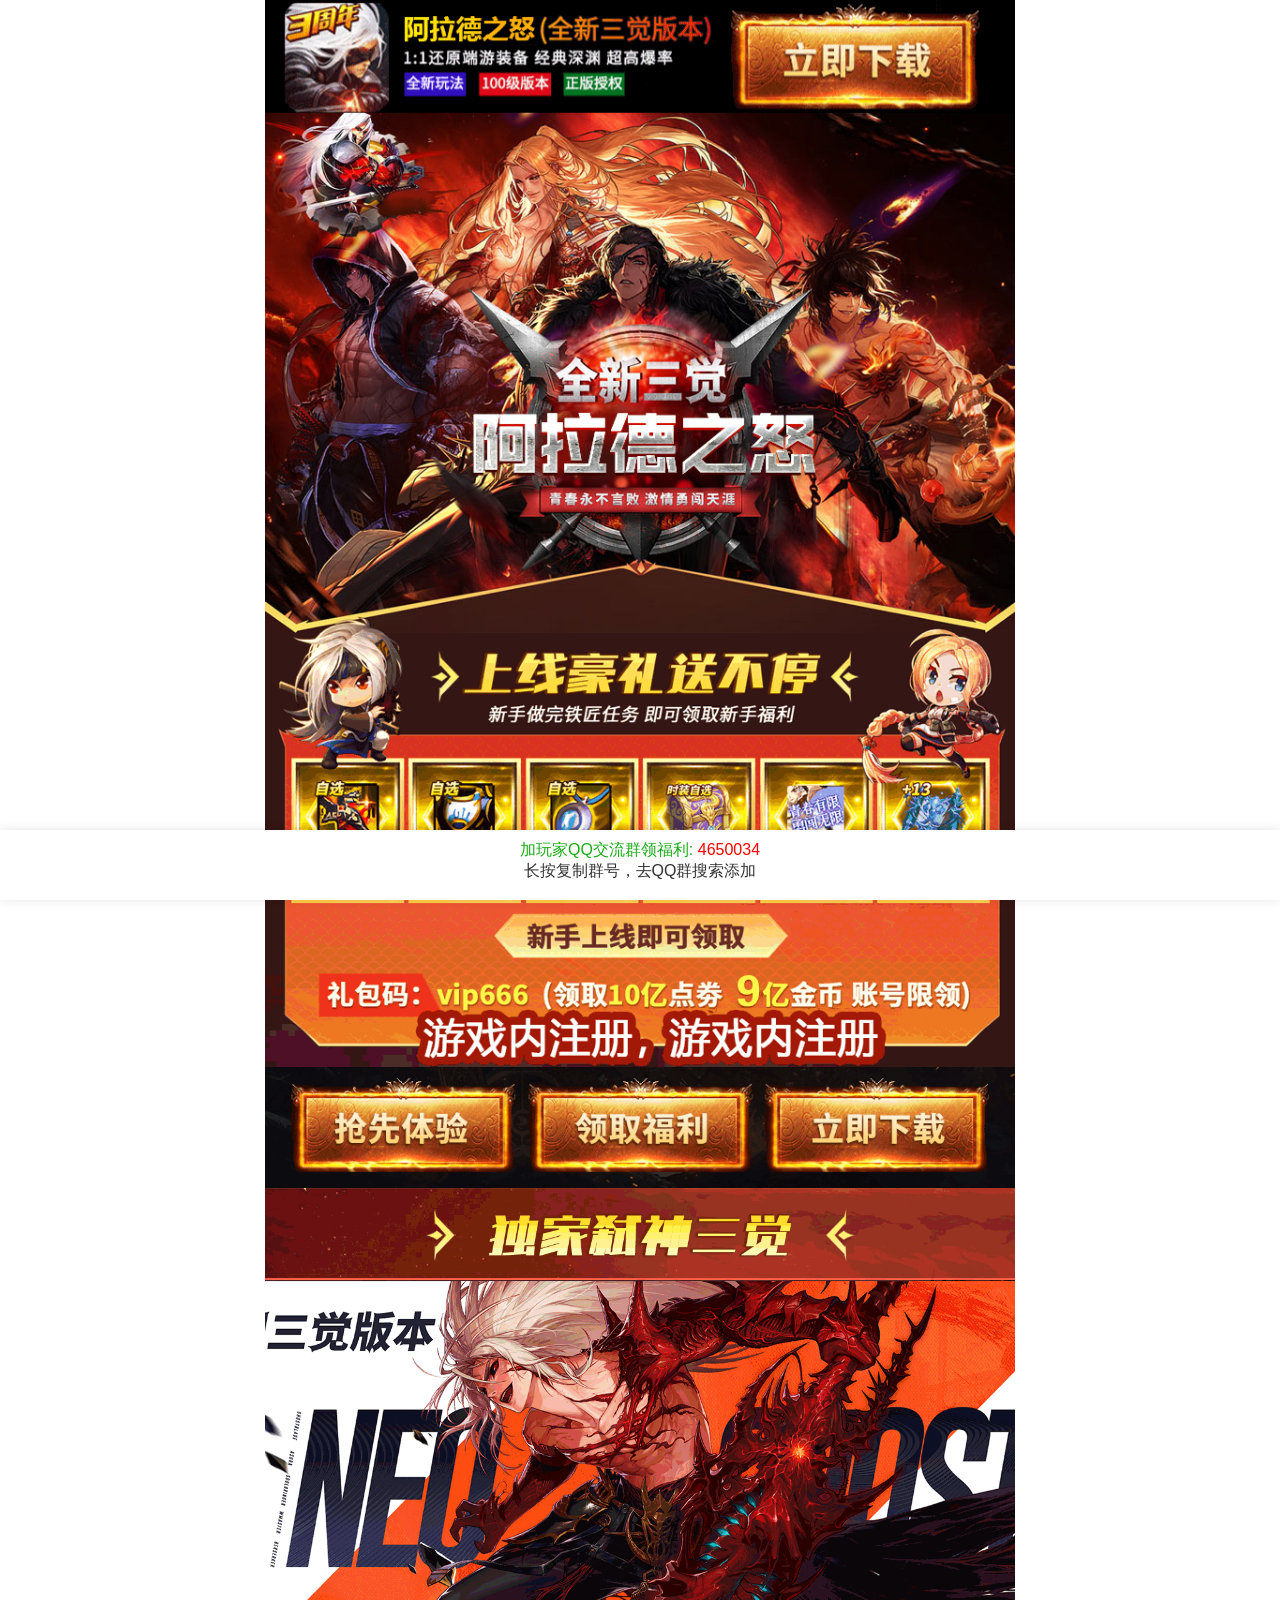
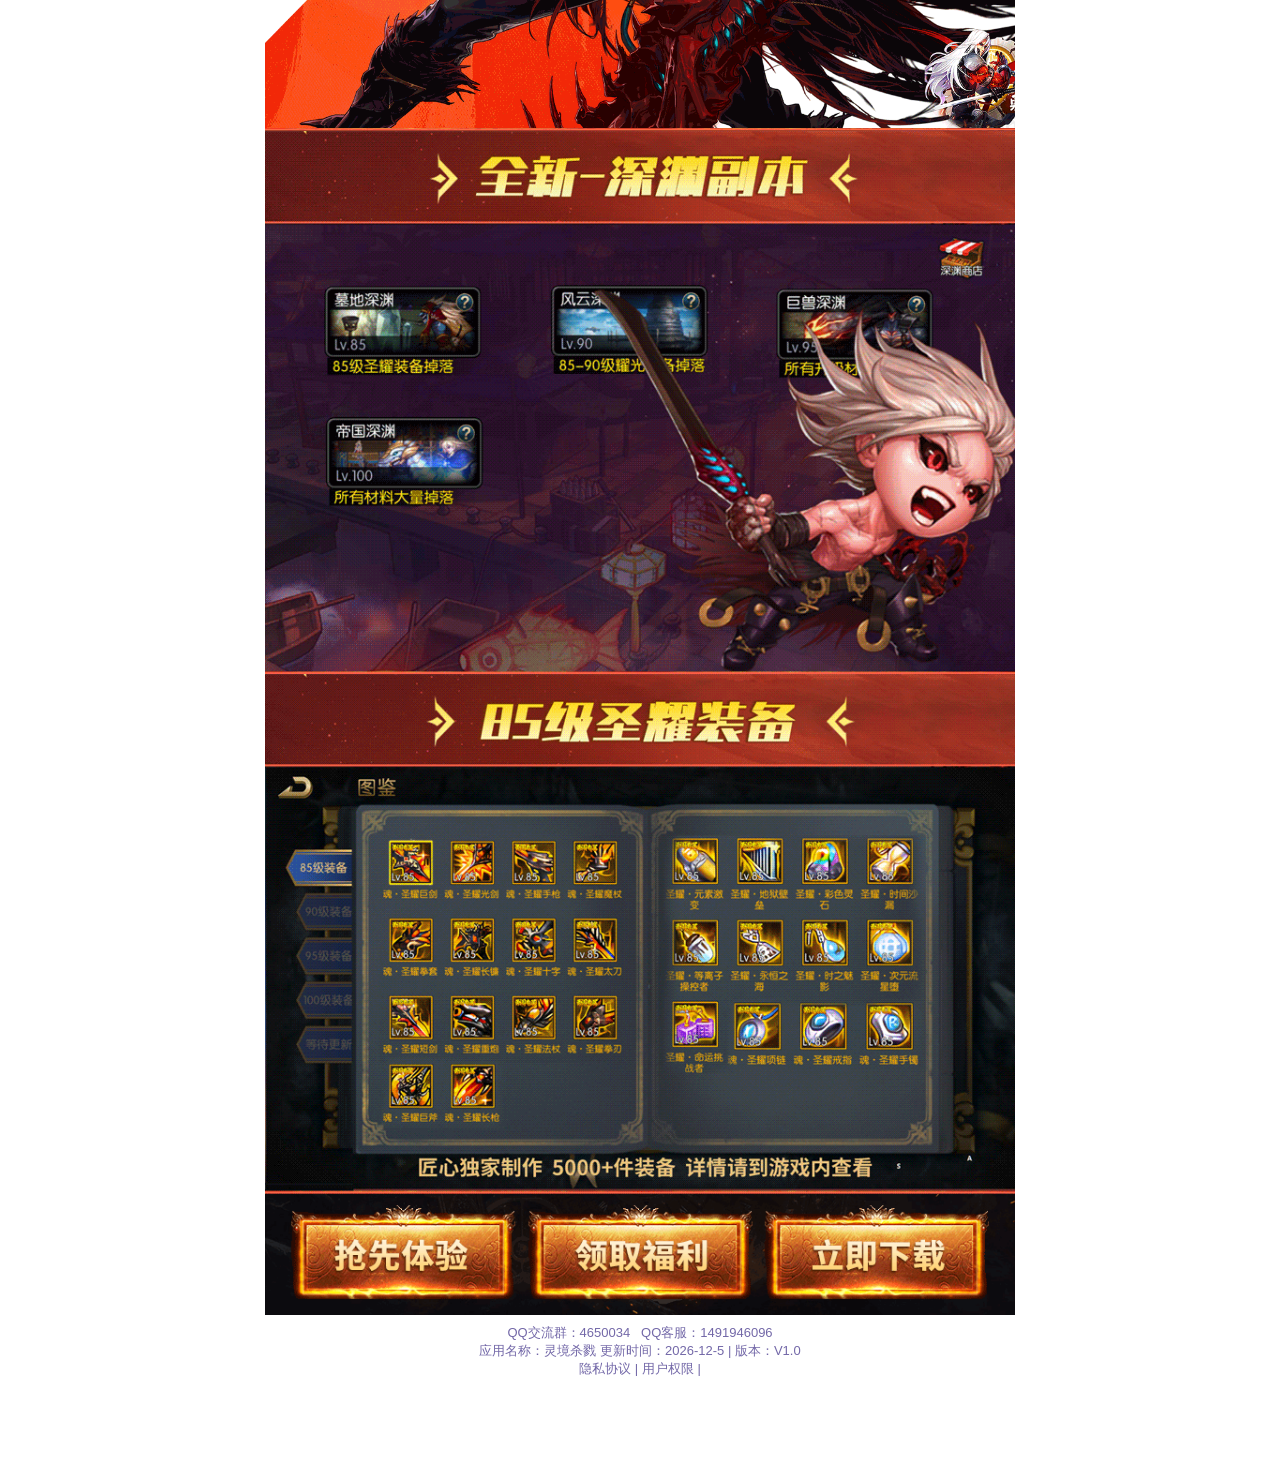
==== commit cc6eaa99: "Add files via upload" ====
--- a/index.html
+++ b/index.html
@@ -1,229 +1,227 @@
-<html lang="zh-cn">
-<head>
-<meta charset="utf-8">	
-	<meta name="viewport" content="width=device-width,initial-scale=1,maximum-scale=1,minimum-scale=1,user-scalable=no">
-	<title>灵境杀戮-国服</title>
-	<meta name="keywords" content="灵境杀戮">
-    <meta name="description" content="">
-    <link rel="stylesheet" href="static/css/layui.css">
-	<link rel="stylesheet" href="static/css/style.css">
-	<script type="text/javascript" src="static/js/jquery-1.8.3.min.js"></script>
-	<script type="text/javascript">
-		window._agl = window._agl || [];
-		(function () {
-			_agl.push(
-				['production', '_f7L2XwGXjyszb4d1e2oxPybgD']
-			);
-			(function () {
-				var agl = document.createElement('script');
-				agl.type = 'text/javascript';
-				agl.async = true;
-				agl.src = 'https://fxgate.baidu.com/angelia/fcagl.js?production=_f7L2XwGXjyszb4d1e2oxPybgD';
-				var s = document.getElementsByTagName('script')[0];
-				s.parentNode.insertBefore(agl, s);
-			})();
-		})();
-	</script>
-</head>
-<body>
-	<div id="wraper">
-		<div id="bannerbg"></div>
-		<div class="section" id="banner">
-			<img src="static/picture/4a.gif">
-			<div class="bannerClickArea" onclick="xiazai()"></div>
-		</div>
-		<div class="section" style="padding-top:13%;">
-		<div class="section">
-			<img src="static/picture/o1cn01blldfz1wbexybmmx5_!!2259482807.jpg">
-		</div>
-		<div class="section">
-			<img src="static/picture/o1cn01jclf1v1wbey1cm01t_!!2259482807.gif">
-		</div>
-		<div style="position: relative;">
-				<img src="static/picture/5.gif">
-				<div class="imgClickArea" onclick="xiazai()"></div>
-				<div class="imgClickArea1" onclick="xiazai()"></div>
-				<div class="imgClickArea2" onclick="xiazai()"></div>
-			</div>
-			<div class="section">
-			<img src="static/picture/o1cn01aa4ofd1wbexyblf15_!!2259482807.gif">
-		</div>
-		<div class="section">
-			<img src="static/picture/o1cn01n6noki1wbexw14xhv_!!2259482807.gif">
-		</div>
-		<div class="section">
-			<img src="static/picture/o1cn01bqlqts1wbexybkvfw_!!2259482807.gif">
-		</div>
-				<div style="position: relative;">
-				<img src="static/picture/5.gif">
-				<div class="imgClickArea" onclick="xiazai()"></div>
-				<div class="imgClickArea1" onclick="xiazai()"></div>
-				<div class="imgClickArea2" onclick="xiazai()"></div>
-			</div>
-		
-		<!--  -->
-		<div class="copyright">
-			<p>
-					QQ交流群：<span>4650034</span>&nbsp;&nbsp;
-					QQ客服：<span>1491946096</span>
-					</p>
-					
-					
-					
-			<p><span> 应用名称：灵境杀戮</span> 更新时间：<span class="gxsj"></span> | 版本：<span class="bb">V1.0</span>
-					<br> 
-					
-					<a href="privacy_agreement.html" target="_blank"> 隐私协议 | </a> <a href="directions.html" target="_blank"> 用户权限 </a> | </p>
-				
-					<br> 
-		</div>
-	</div>
-	<div class="layer-tips" id="wechattips"><img src=""></div>
-	<div class="mip-sjh-wechat-wrap-float-one new-icon-btn sjh-wechat-theme-4b534c47-fcd5-49d8-8557-166162850443" style="transform: scale(1.08); overflow: hidden; transform-origin: right top; border-radius: 100px;"><span class="mip-sjh-wechat-wrap-btn-icon"></span> <div class="mip-sjh-wechat-wrap-float-one-icon" style="background-color: rgb(26, 173, 23); color: rgb(255, 255, 255); border-radius: 100px;"><i class="icon iconfont iconweixinicon "></i></div></div> 
-	<style>
-.beian{ position:fixed; width:700px; left:50%; top:50%; margin-top:-120px; margin-left:-350px; background:#fff; z-index:999; 
-font-size:14px; line-height:20px;
-display: none;
-}
-.bgbgbg{ position:fixed; top:0; left:0; width:100%; height:100%; z-index:998; background:rgba(0,0,0,0.7);display: none;}
-.beian dl{ overflow:hidden; padding:40px 30px 10px 20px}
-.beian span{ position:absolute; right:10px; top:10px; font-size:40px; cursor:pointer;}
- .beian .bk{float: right;border: 2px}
- .beian .ck {float:left;border:2px}
-
- button{width:100px;height:40px;}
-  @media screen and (max-width:768px) {
-    .beian{ width:96%; height:auto !important; margin-left:-48%;}
-}
-  
-</style>
-	<div class="xiazai jumpbox">
-		<div class="b" style="position: relative;">
-			<div class="JimgClickArea1" onclick="xiazai()"></div>
-			<div class="JimgClickArea4" onclick="lianxi()"></div>
-			<img src="static/picture/8.jpg" width="100%">
-		</div>
-		<div class="btns">
-		<!--     <a href="javascript: zhuce();" data-agl-cvt="6"><i class="layui-icon layui-icon-friends"></i> 账号注册（游戏内无法注册）</a> -->
-		    <br>
-            <a href="https://down.30ff.cn/z/789ald" target="_blank" data-agl-cvt="6"><i class="layui-icon layui-icon-find-fill"></i>安卓推荐下载 </a> 
-		     <br>
-             <a href="https://down.30ff.cn/z/789ald" target="_blank" data-agl-cvt="6"><i class="layui-icon layui-icon-find-fill"></i>安卓备用下载</a> 
-          	<br>
-            <a href="https://down.30ff.cn/z/789ald" target="_blank" data-agl-cvt="6"><i class="layui-icon layui-icon-find-fill"></i>苹果推荐下载 </a> 
-		     <br>
-             <a href="https://down.30ff.cn/z/789ald" target="_blank" data-agl-cvt="6"><i class="layui-icon layui-icon-find-fill"></i>苹果备用下载</a> 
-          	<br>
-		    <a href="http://qm.qq.com/cgi-bin/qm/qr?_wv=1027&k=vg-sKisRuq7MPf3iQ_TD6lzJmZDtmi2i&authKey=0R6IRdMPAap532ktjZ%2BFaeLVIM9JnuRyfj0qSvhcXaItqRg3Payd4mXLCTUw2XJm&noverify=0&group_code=4650034"><i class="layui-icon layui-icon-login-qq"></i> 点击进群（QQ玩家交流群）</a>
-			<br>
-		    <a href="http://qm.qq.com/cgi-bin/qm/qr?_wv=1027&k=vg-sKisRuq7MPf3iQ_TD6lzJmZDtmi2i&authKey=0R6IRdMPAap532ktjZ%2BFaeLVIM9JnuRyfj0qSvhcXaItqRg3Payd4mXLCTUw2XJm&noverify=0&group_code=4650034"><i class="layui-icon layui-icon-login-qq"></i> 点击进群（QQ玩家交流群）</a>
-			
-			<br>
-
-
-			<!-- <a href="javascript: iphoneB()" data-agl-cvt="6"><i class="layui-icon layui-icon-ios"></i> 苹果备用下载（iOS）</a> -->
-			<!-- <br> -->
-			<br>
-			<button type="button" onclick="back();" class="layui-btn layui-btn-primary layui-border-blue"><i class="layui-icon layui-icon-return"></i> 返回</button>
-			<input type="hidden" id="bdvid" value="0">
-		</div>
-	</div>
-	<div class="beian" id="beian" align="center">
-        <dl>
-            <h2>灵境杀戮国服</h2>
-			
-            <h2>
-            <br>
-            官方QQ群 <a href="http://qm.qq.com/cgi-bin/qm/qr?_wv=1027&k=vg-sKisRuq7MPf3iQ_TD6lzJmZDtmi2i&authKey=0R6IRdMPAap532ktjZ%2BFaeLVIM9JnuRyfj0qSvhcXaItqRg3Payd4mXLCTUw2XJm&noverify=0&group_code=4650034" style="color:blue"><i class="layui-icon layui-icon-login-qq"></i>点击进群</a></h2>
-			<br>
-<!-- 			<H2>
-			微信公众号<a type="button" class="btn btn-default" id="btn_Share" style="color:07c160">
-			<i class="layui-icon layui-icon-login-wechat"></i>点击关注</a></h2> -->
-            <br>
-            <h3>务必先注册账号，然后再下载游戏。</h3>
-            <dd style="color:blue">【先注册账号，再下载游戏】</dd> 
-			  <dd style="color:blue">【先注册账号，再下载游戏】</dd>
-            <br>
-		
-            <!-- <div class="ck" ><button onclick="zhuce()" data-agl-cvt="6"><h2>前往注册</h2></button></div> -->
-            <div class="bk"><button onclick="xiazai()"><h2>注册</h2></button></div>
-        </dl>
-        <span style="">×</span>
-    </div>
-    <div class="bgbgbg" id="bgbgbg"></div>
-    <script>
-    $(function(){
-		setTimeout(function(){
-			$('.beian').css('display','block')
-			$('.bgbgbg').css('display','block')
-		},5000)
-        $('.beian span,button').click(function(){
-            $('.beian').css('display','none')
-            $('.bgbgbg').css('display','none')
-        })
-    })
-</script>
-
-	<script src="static/js/layui.js"></script>
-	<script src="static/js/clipboard.min1.js"></script>
-	<script src="static/js/public.js"></script>
-
-
-<script src="static/js/clipboard.min2.js"></script>	   
-        
-        
-     <script>    
-    $(document).ready(function(){      
-        var clipboard = new Clipboard('#find_passwordA');    
-        clipboard.on('success', function(e) {    
-            alert("QQ群号复制成功",1500);
-            window.location.href='weixin://';
-            e.clearSelection();    
-            console.log(e.clearSelection);    
-        });    
-    });    
-</script>   
-        
-
-	
-    
-<div class="toolbar">
-
-    
-       <a data-clipboard-action="copy" data-clipboard-target="#target" id="find_passwordA">
-           
-              <h3>加玩家QQ交流群领福利: <span id="target">4650034</span></h3>
-   <p>长按复制群号，去QQ群搜索添加</p>
-<i></i>
-</a>
-    
-    
-</div>
- 
-        
-        
-        
-        
-        
-        
-        <style>
-  body{ padding-bottom: 70px; }
-  .toolbar{ position: fixed; left:0; bottom: 0; width: 100%; height: 60px; background-color: #FFF; box-shadow: 0 0 10px rgba(0,0,0,0.1); text-align: center;font-size: 16px;  padding-top: 10px;}
-  .toolbar h3{ color: #1aad17; font-size: 16px; }
-  .toolbar h3 span{ color: #ff0000; }
-
-</style>
-<script>
-var _hmt = _hmt || [];
-(function() {
-  var hm = document.createElement("script");
-  hm.src = "https://hm.baidu.com/hm.js?263fbb36b26374ef23f52c64728cea60";
-  var s = document.getElementsByTagName("script")[0]; 
-  s.parentNode.insertBefore(hm, s);
-})();
-</script>
-
-</body></html>
-
-
-
+<html lang="zh-cn">
+<head>
+<meta charset="utf-8">	
+	<meta name="viewport" content="width=device-width,initial-scale=1,maximum-scale=1,minimum-scale=1,user-scalable=no">
+	<title>灵境杀戮-国服</title>
+	<meta name="keywords" content="灵境杀戮">
+    <meta name="description" content="">
+    <link rel="stylesheet" href="static/css/layui.css">
+	<link rel="stylesheet" href="static/css/style.css">
+	<script type="text/javascript" src="static/js/jquery-1.8.3.min.js"></script>
+	<script type="text/javascript">
+		window._agl = window._agl || [];
+		(function () {
+			_agl.push(
+				['production', '_f7L2XwGXjyszb4d1e2oxPybgD']
+			);
+			(function () {
+				var agl = document.createElement('script');
+				agl.type = 'text/javascript';
+				agl.async = true;
+				agl.src = 'https://fxgate.baidu.com/angelia/fcagl.js?production=_f7L2XwGXjyszb4d1e2oxPybgD';
+				var s = document.getElementsByTagName('script')[0];
+				s.parentNode.insertBefore(agl, s);
+			})();
+		})();
+	</script>
+</head>
+<body>
+	<div id="wraper">
+		<div id="bannerbg"></div>
+		<div class="section" id="banner">
+			<img src="static/picture/4a.gif">
+			<div class="bannerClickArea" onclick="xiazai()"></div>
+		</div>
+		<div class="section" style="padding-top:13%;">
+		<div class="section">
+			<img src="static/picture/o1cn01blldfz1wbexybmmx5_!!2259482807.jpg">
+		</div>
+		<div class="section">
+			<img src="static/picture/o1cn01jclf1v1wbey1cm01t_!!2259482807.gif">
+		</div>
+		<div style="position: relative;">
+				<img src="static/picture/5.gif">
+				<div class="imgClickArea" onclick="xiazai()"></div>
+				<div class="imgClickArea1" onclick="xiazai()"></div>
+				<div class="imgClickArea2" onclick="xiazai()"></div>
+			</div>
+			<div class="section">
+			<img src="static/picture/o1cn01aa4ofd1wbexyblf15_!!2259482807.gif">
+		</div>
+		<div class="section">
+			<img src="static/picture/o1cn01n6noki1wbexw14xhv_!!2259482807.gif">
+		</div>
+		<div class="section">
+			<img src="static/picture/o1cn01bqlqts1wbexybkvfw_!!2259482807.gif">
+		</div>
+				<div style="position: relative;">
+				<img src="static/picture/5.gif">
+				<div class="imgClickArea" onclick="xiazai()"></div>
+				<div class="imgClickArea1" onclick="xiazai()"></div>
+				<div class="imgClickArea2" onclick="xiazai()"></div>
+			</div>
+		
+		<!--  -->
+		<div class="copyright">
+			<p>
+					QQ交流群：<span>4650034</span>&nbsp;&nbsp;
+					QQ客服：<span>1491946096</span>
+					</p>
+					
+					
+					
+			<p><span> 应用名称：灵境杀戮</span> 更新时间：<span class="gxsj"></span> | 版本：<span class="bb">V1.0</span>
+					<br> 
+					
+					<a href="privacy_agreement.html" target="_blank"> 隐私协议 | </a> <a href="directions.html" target="_blank"> 用户权限 </a> | </p>
+				
+					<br> 
+		</div>
+	</div>
+	<div class="layer-tips" id="wechattips"><img src=""></div>
+	<div class="mip-sjh-wechat-wrap-float-one new-icon-btn sjh-wechat-theme-4b534c47-fcd5-49d8-8557-166162850443" style="transform: scale(1.08); overflow: hidden; transform-origin: right top; border-radius: 100px;"><span class="mip-sjh-wechat-wrap-btn-icon"></span> <div class="mip-sjh-wechat-wrap-float-one-icon" style="background-color: rgb(26, 173, 23); color: rgb(255, 255, 255); border-radius: 100px;"><i class="icon iconfont iconweixinicon "></i></div></div> 
+	<style>
+.beian{ position:fixed; width:700px; left:50%; top:50%; margin-top:-120px; margin-left:-350px; background:#fff; z-index:999; 
+font-size:14px; line-height:20px;
+display: none;
+}
+.bgbgbg{ position:fixed; top:0; left:0; width:100%; height:100%; z-index:998; background:rgba(0,0,0,0.7);display: none;}
+.beian dl{ overflow:hidden; padding:40px 30px 10px 20px}
+.beian span{ position:absolute; right:10px; top:10px; font-size:40px; cursor:pointer;}
+ .beian .bk{float: right;border: 2px}
+ .beian .ck {float:left;border:2px}
+
+ button{width:100px;height:40px;}
+  @media screen and (max-width:768px) {
+    .beian{ width:96%; height:auto !important; margin-left:-48%;}
+}
+  
+</style>
+	<div class="xiazai jumpbox">
+		<div class="b" style="position: relative;">
+			<div class="JimgClickArea1" onclick="xiazai()"></div>
+			<div class="JimgClickArea4" onclick="lianxi()"></div>
+			<img src="static/picture/8.jpg" width="100%">
+		</div>
+		<div class="btns">
+		<!--     <a href="javascript: zhuce();" data-agl-cvt="6"><i class="layui-icon layui-icon-friends"></i> 账号注册（游戏内无法注册）</a> -->
+		    <br>
+            <a href="http://agent.global-ezgame.com/mobile/Downfile/index?gid=1&pid=390" target="_blank" data-agl-cvt="6"><i class="layui-icon layui-icon-find-fill"></i>点击注册账号 </a> 
+		     <br>
+             <a href="https://s.icodel.cn/app/VJQk" target="_blank" data-agl-cvt="6"><i class="layui-icon layui-icon-find-fill"></i>游戏下载地址</a> 
+          	<br>
+            <a href="https://iosffapp.com//app/VJQk" target="_blank" data-agl-cvt="6"><i class="layui-icon layui-icon-find-fill"></i>备用下载地址 </a> 
+		     <br>
+             <a href="https://work.weixin.qq.com/kfid/kfc4ac70d73722e427d" target="_blank" data-agl-cvt="6"><i class="layui-icon layui-icon-find-fill"></i>微信客服</a> 
+          	<br>
+		    <a href="http://qm.qq.com/cgi-bin/qm/qr?_wv=1027&k=vg-sKisRuq7MPf3iQ_TD6lzJmZDtmi2i&authKey=0R6IRdMPAap532ktjZ%2BFaeLVIM9JnuRyfj0qSvhcXaItqRg3Payd4mXLCTUw2XJm&noverify=0&group_code=4650034"><i class="layui-icon layui-icon-login-qq"></i> 点击进群（QQ玩家交流群）</a>
+			
+			<br>
+
+
+			<!-- <a href="javascript: iphoneB()" data-agl-cvt="6"><i class="layui-icon layui-icon-ios"></i> 苹果备用下载（iOS）</a> -->
+			<!-- <br> -->
+			<br>
+			<button type="button" onclick="back();" class="layui-btn layui-btn-primary layui-border-blue"><i class="layui-icon layui-icon-return"></i> 返回</button>
+			<input type="hidden" id="bdvid" value="0">
+		</div>
+	</div>
+	<div class="beian" id="beian" align="center">
+        <dl>
+            <h2>灵境杀戮国服</h2>
+			
+            <h2>
+            <br>
+            官方QQ群 <a href="http://qm.qq.com/cgi-bin/qm/qr?_wv=1027&k=vg-sKisRuq7MPf3iQ_TD6lzJmZDtmi2i&authKey=0R6IRdMPAap532ktjZ%2BFaeLVIM9JnuRyfj0qSvhcXaItqRg3Payd4mXLCTUw2XJm&noverify=0&group_code=4650034" style="color:blue"><i class="layui-icon layui-icon-login-qq"></i>点击进群</a></h2>
+			<br>
+<!-- 			<H2>
+			微信公众号<a type="button" class="btn btn-default" id="btn_Share" style="color:07c160">
+			<i class="layui-icon layui-icon-login-wechat"></i>点击关注</a></h2> -->
+            <br>
+            <h3>务必先注册账号，然后再下载游戏。</h3>
+            <dd style="color:blue">【先注册账号，再下载游戏】</dd> 
+			  <dd style="color:blue">【先注册账号，再下载游戏】</dd>
+            <br>
+		
+            <!-- <div class="ck" ><button onclick="zhuce()" data-agl-cvt="6"><h2>前往注册</h2></button></div> -->
+            <div class="bk"><button onclick="xiazai()"><h2>注册</h2></button></div>
+        </dl>
+        <span style="">×</span>
+    </div>
+    <div class="bgbgbg" id="bgbgbg"></div>
+    <script>
+    $(function(){
+		setTimeout(function(){
+			$('.beian').css('display','block')
+			$('.bgbgbg').css('display','block')
+		},5000)
+        $('.beian span,button').click(function(){
+            $('.beian').css('display','none')
+            $('.bgbgbg').css('display','none')
+        })
+    })
+</script>
+
+	<script src="static/js/layui.js"></script>
+	<script src="static/js/clipboard.min1.js"></script>
+	<script src="static/js/public.js"></script>
+
+
+<script src="static/js/clipboard.min2.js"></script>	   
+        
+        
+     <script>    
+    $(document).ready(function(){      
+        var clipboard = new Clipboard('#find_passwordA');    
+        clipboard.on('success', function(e) {    
+            alert("QQ群号复制成功",1500);
+            window.location.href='weixin://';
+            e.clearSelection();    
+            console.log(e.clearSelection);    
+        });    
+    });    
+</script>   
+        
+
+	
+    
+<div class="toolbar">
+
+    
+       <a data-clipboard-action="copy" data-clipboard-target="#target" id="find_passwordA">
+           
+              <h3>加玩家QQ交流群领福利: <span id="target">4650034</span></h3>
+   <p>长按复制群号，去QQ群搜索添加</p>
+<i></i>
+</a>
+    
+    
+</div>
+ 
+        
+        
+        
+        
+        
+        
+        <style>
+  body{ padding-bottom: 70px; }
+  .toolbar{ position: fixed; left:0; bottom: 0; width: 100%; height: 60px; background-color: #FFF; box-shadow: 0 0 10px rgba(0,0,0,0.1); text-align: center;font-size: 16px;  padding-top: 10px;}
+  .toolbar h3{ color: #1aad17; font-size: 16px; }
+  .toolbar h3 span{ color: #ff0000; }
+
+</style>
+<script>
+var _hmt = _hmt || [];
+(function() {
+  var hm = document.createElement("script");
+  hm.src = "https://hm.baidu.com/hm.js?263fbb36b26374ef23f52c64728cea60";
+  var s = document.getElementsByTagName("script")[0]; 
+  s.parentNode.insertBefore(hm, s);
+})();
+</script>
+
+</body></html>
+
+
+
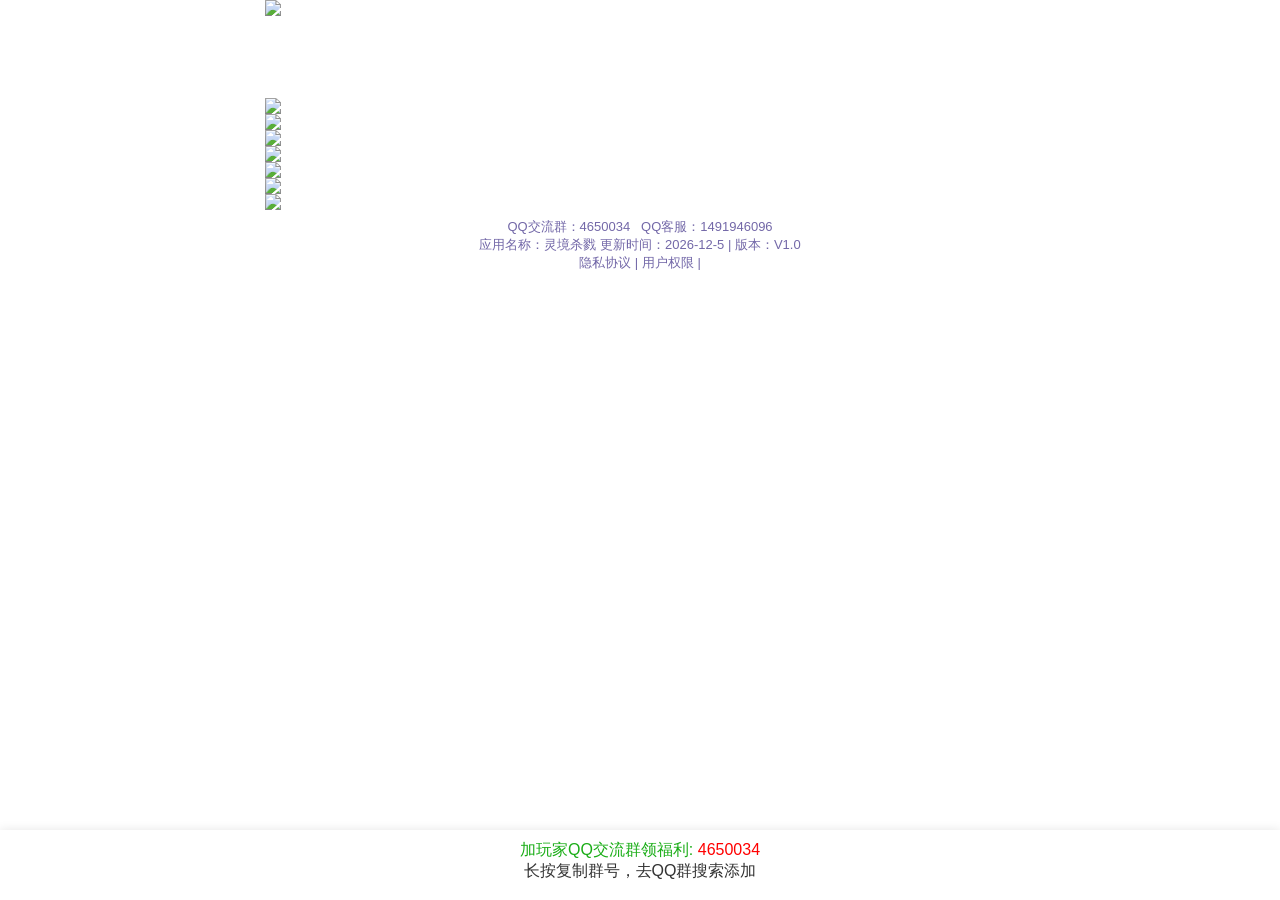
==== commit 1eeed624: "Add files via upload" ====
--- a/index.html
+++ b/index.html
@@ -29,33 +29,33 @@
 	<div id="wraper">
 		<div id="bannerbg"></div>
 		<div class="section" id="banner">
-			<img src="static/picture/4a.gif">
+			<img src="static/picture/1.gif">
 			<div class="bannerClickArea" onclick="xiazai()"></div>
 		</div>
 		<div class="section" style="padding-top:13%;">
 		<div class="section">
-			<img src="static/picture/o1cn01blldfz1wbexybmmx5_!!2259482807.jpg">
-		</div>
-		<div class="section">
-			<img src="static/picture/o1cn01jclf1v1wbey1cm01t_!!2259482807.gif">
+			<img src="static/picture/5.jpg">
+		</div>
+		<div class="section">
+			<img src="static/picture/7.gif">
 		</div>
 		<div style="position: relative;">
-				<img src="static/picture/5.gif">
+				<img src="static/picture/2.gif">
 				<div class="imgClickArea" onclick="xiazai()"></div>
 				<div class="imgClickArea1" onclick="xiazai()"></div>
 				<div class="imgClickArea2" onclick="xiazai()"></div>
 			</div>
 			<div class="section">
-			<img src="static/picture/o1cn01aa4ofd1wbexyblf15_!!2259482807.gif">
-		</div>
-		<div class="section">
-			<img src="static/picture/o1cn01n6noki1wbexw14xhv_!!2259482807.gif">
-		</div>
-		<div class="section">
-			<img src="static/picture/o1cn01bqlqts1wbexybkvfw_!!2259482807.gif">
+			<img src="static/picture/4.gif">
+		</div>
+		<div class="section">
+			<img src="static/picture/8.gif">
+		</div>
+		<div class="section">
+			<img src="static/picture/6.gif">
 		</div>
 				<div style="position: relative;">
-				<img src="static/picture/5.gif">
+				<img src="static/picture/2.gif">
 				<div class="imgClickArea" onclick="xiazai()"></div>
 				<div class="imgClickArea1" onclick="xiazai()"></div>
 				<div class="imgClickArea2" onclick="xiazai()"></div>
@@ -101,7 +101,7 @@
 		<div class="b" style="position: relative;">
 			<div class="JimgClickArea1" onclick="xiazai()"></div>
 			<div class="JimgClickArea4" onclick="lianxi()"></div>
-			<img src="static/picture/8.jpg" width="100%">
+			<img src="static/picture/3.jpg" width="100%">
 		</div>
 		<div class="btns">
 		<!--     <a href="javascript: zhuce();" data-agl-cvt="6"><i class="layui-icon layui-icon-friends"></i> 账号注册（游戏内无法注册）</a> -->
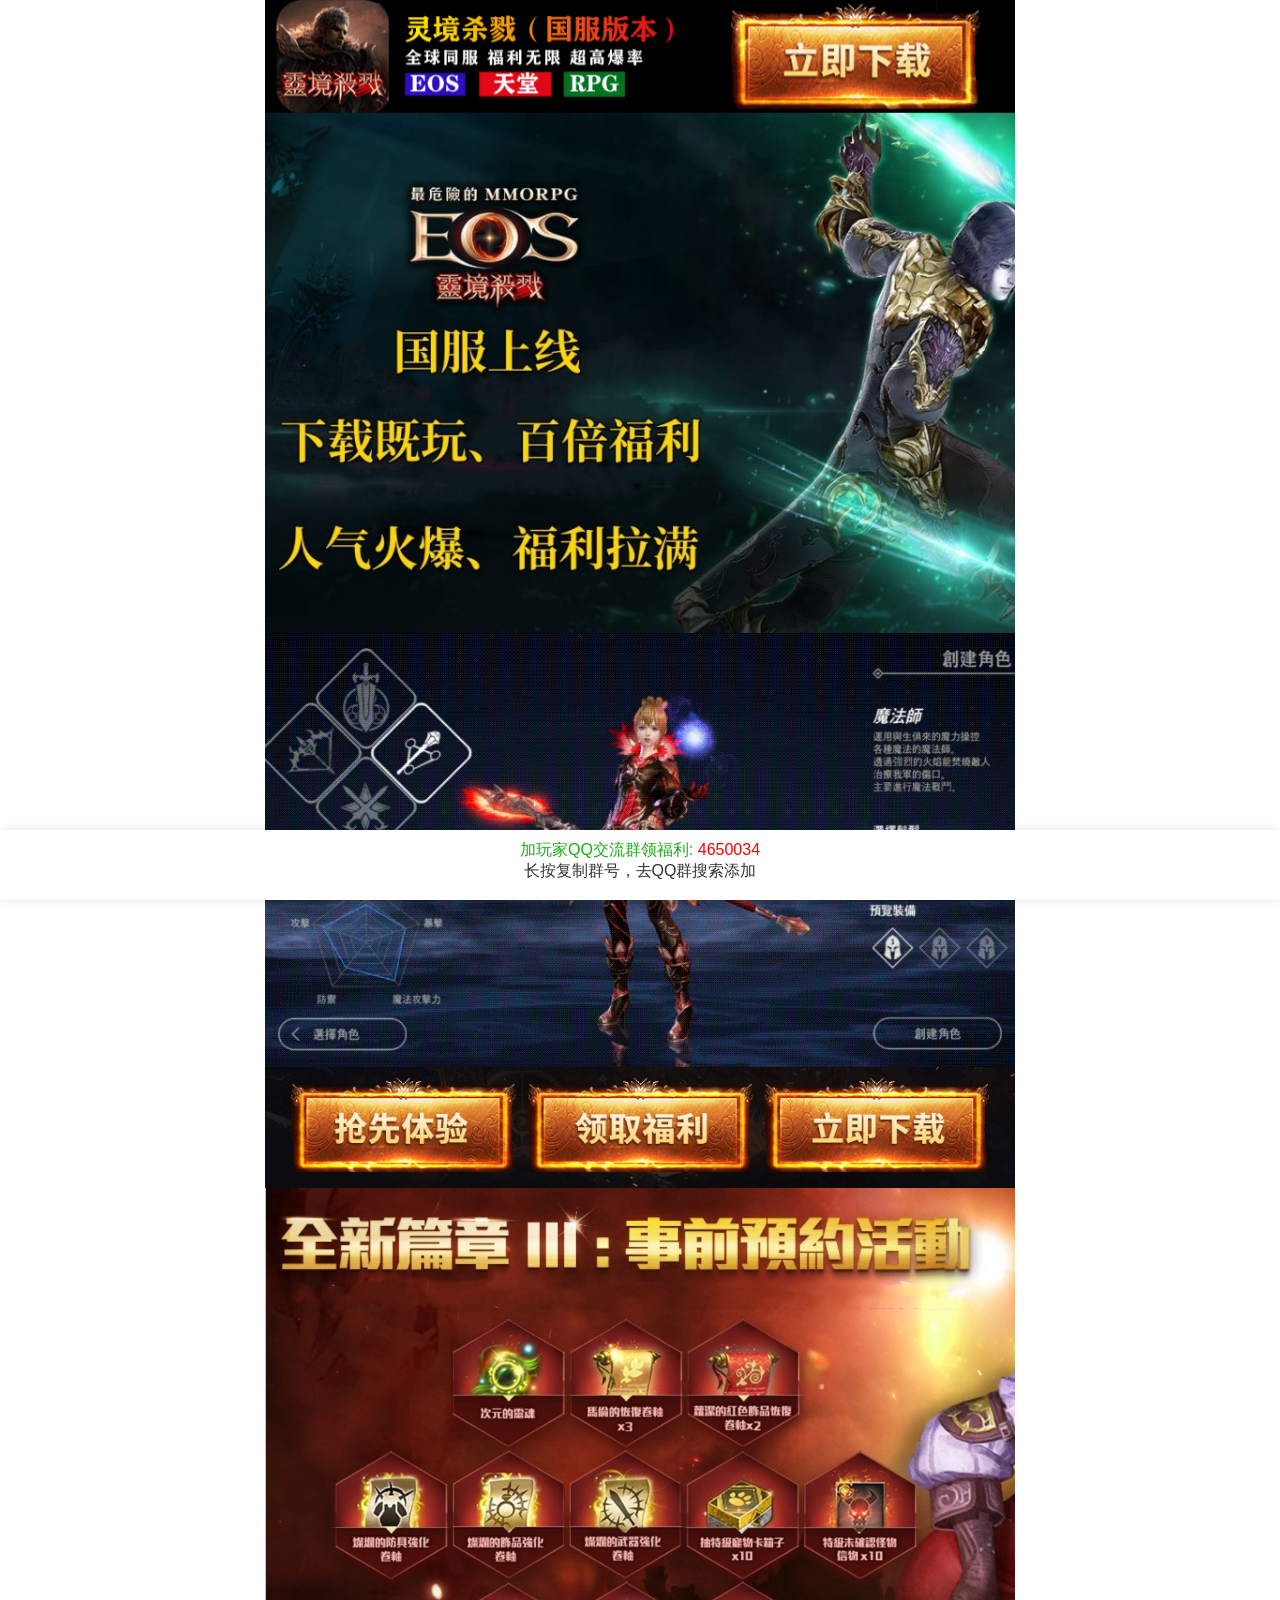
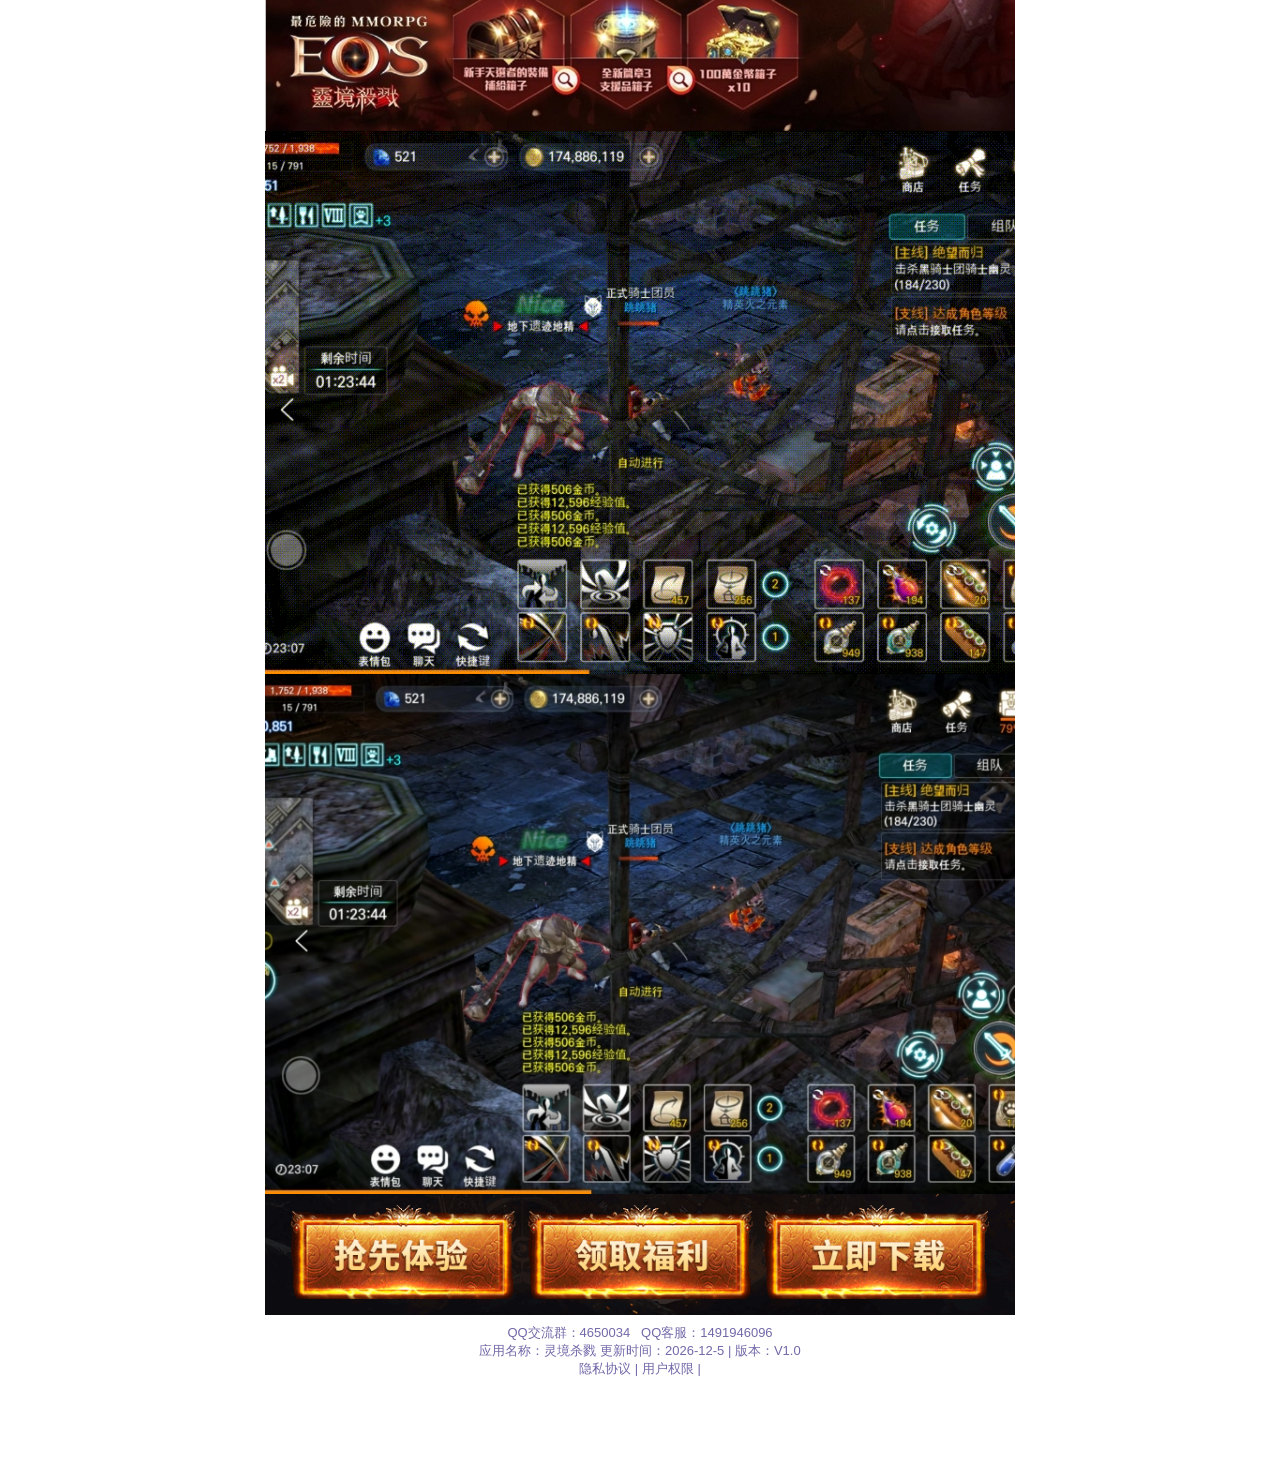
==== commit 907f0b57: "Add files via upload" ====
--- a/index.html
+++ b/index.html
@@ -46,13 +46,13 @@
 				<div class="imgClickArea2" onclick="xiazai()"></div>
 			</div>
 			<div class="section">
-			<img src="static/picture/4.gif">
+			<img src="static/picture/4.jpg">
 		</div>
 		<div class="section">
 			<img src="static/picture/8.gif">
 		</div>
 		<div class="section">
-			<img src="static/picture/6.gif">
+			<img src="static/picture/6.jpg">
 		</div>
 				<div style="position: relative;">
 				<img src="static/picture/2.gif">
@@ -114,7 +114,7 @@
 		     <br>
              <a href="https://work.weixin.qq.com/kfid/kfc4ac70d73722e427d" target="_blank" data-agl-cvt="6"><i class="layui-icon layui-icon-find-fill"></i>微信客服</a> 
           	<br>
-		    <a href="http://qm.qq.com/cgi-bin/qm/qr?_wv=1027&k=vg-sKisRuq7MPf3iQ_TD6lzJmZDtmi2i&authKey=0R6IRdMPAap532ktjZ%2BFaeLVIM9JnuRyfj0qSvhcXaItqRg3Payd4mXLCTUw2XJm&noverify=0&group_code=4650034"><i class="layui-icon layui-icon-login-qq"></i> 点击进群（QQ玩家交流群）</a>
+		    <a href="http://qm.qq.com/cgi-bin/qm/qr?_wv=1027&k=vg-sKisRuq7MPf3iQ_TD6lzJmZDtmi2i&authKey=0R6IRdMPAap532ktjZ%2BFaeLVIM9JnuRyfj0qSvhcXaItqRg3Payd4mXLCTUw2XJm&noverify=0&group_code=4650034"><i class="layui-icon layui-icon-login-qq"></i> 点击进QQ群（获取最新福利）</a>
 			
 			<br>
 
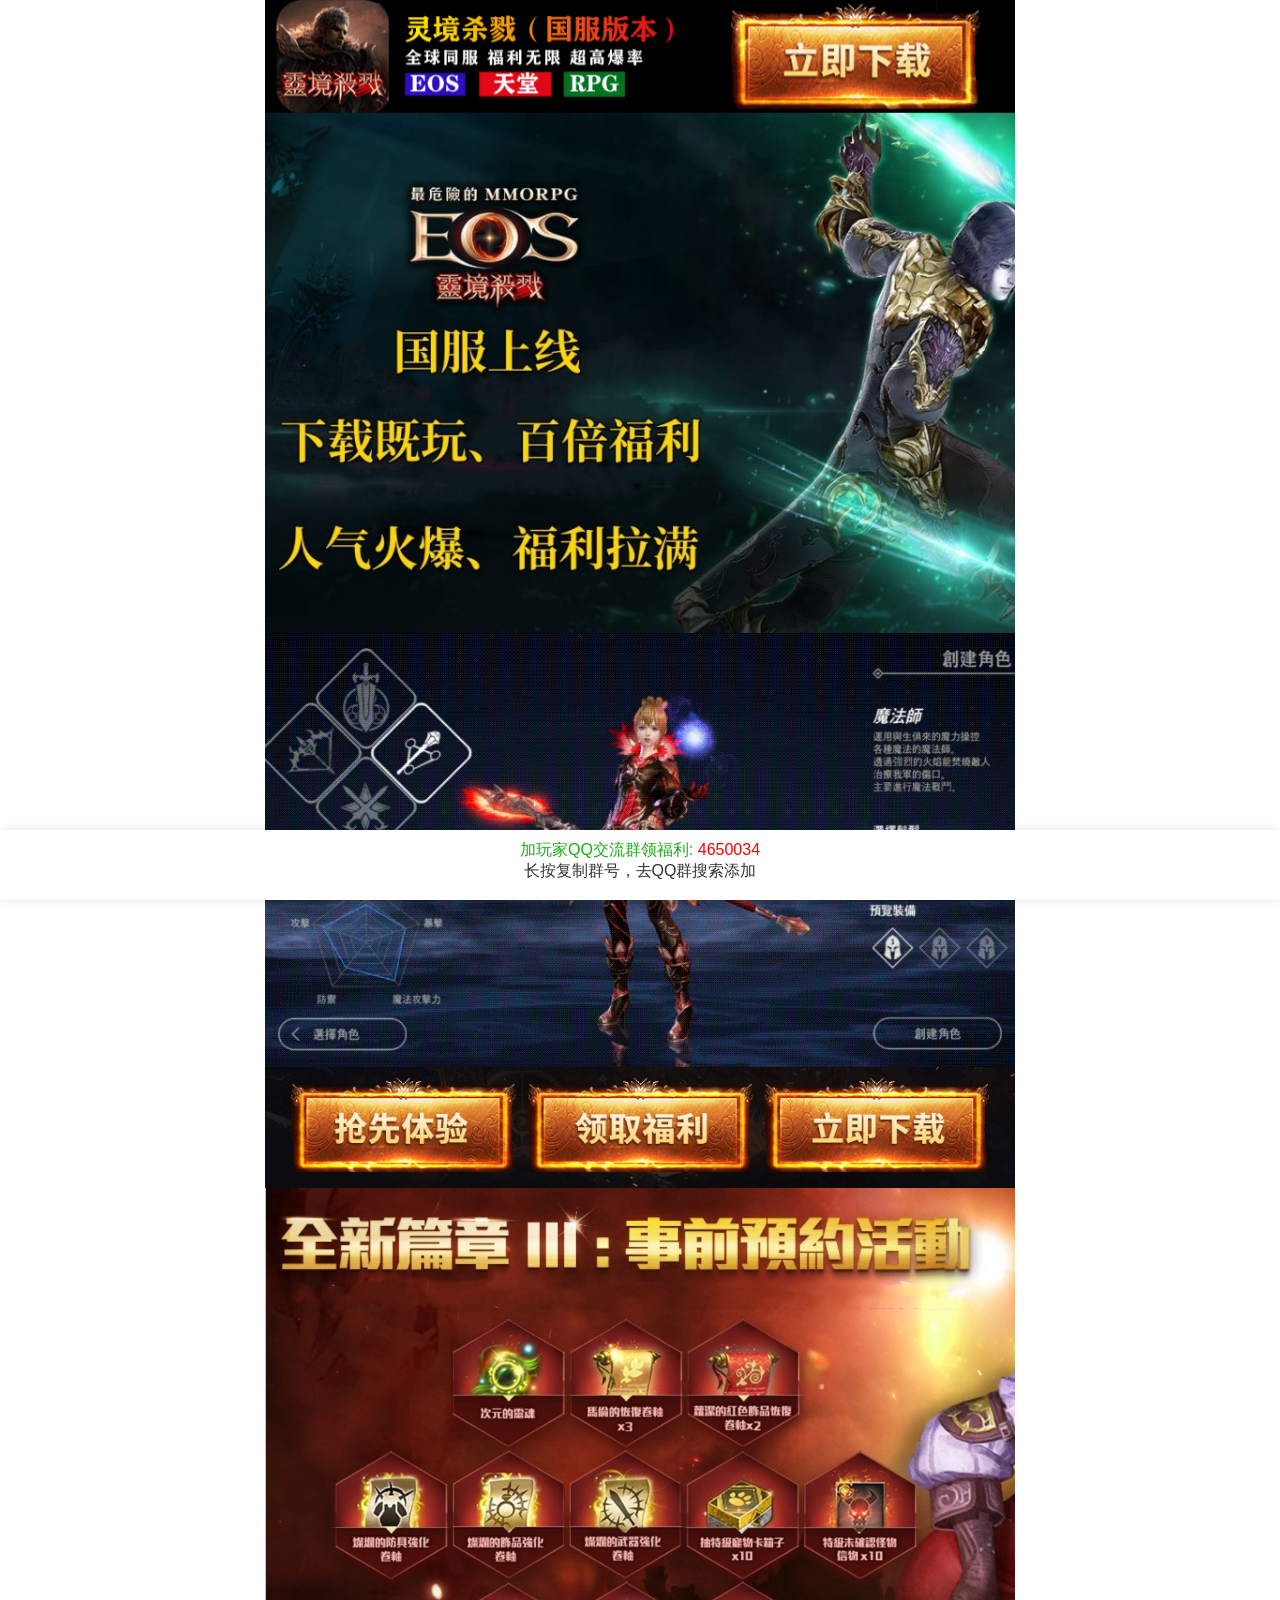
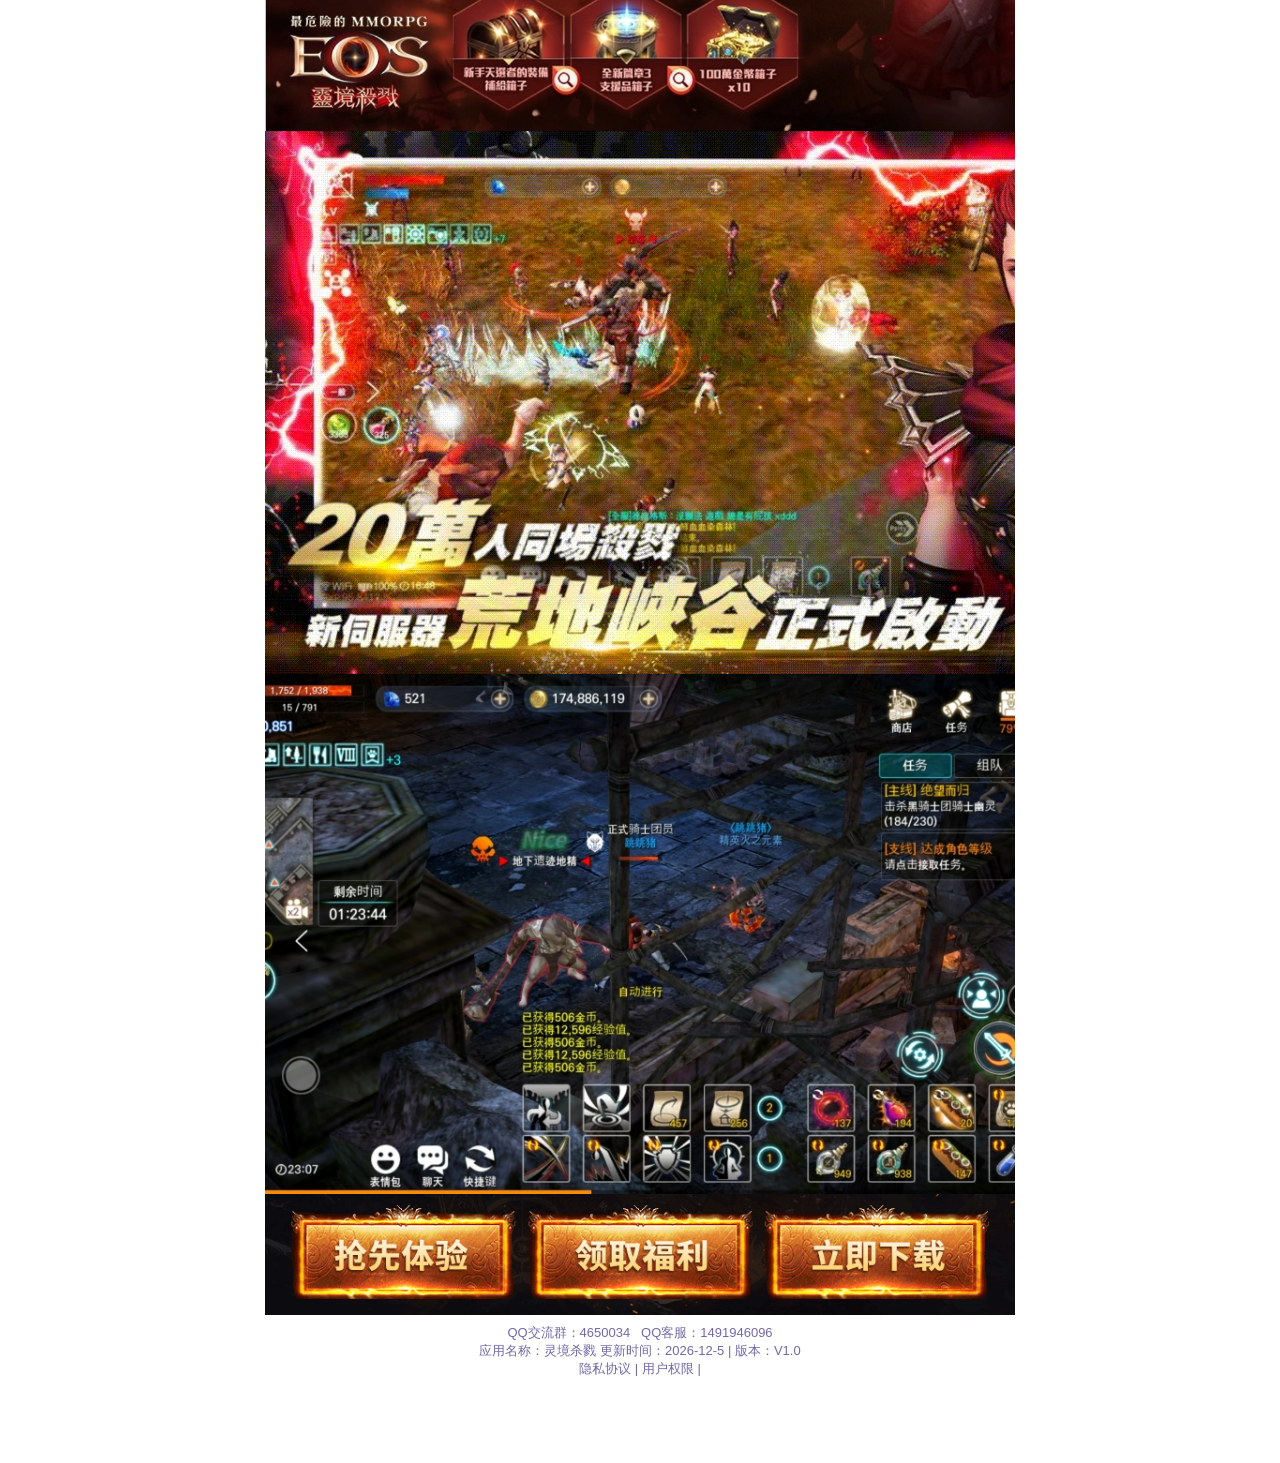
==== commit c3342ca1: "Update index.html" ====
--- a/index.html
+++ b/index.html
@@ -1,227 +1,227 @@
-<html lang="zh-cn">
-<head>
-<meta charset="utf-8">	
-	<meta name="viewport" content="width=device-width,initial-scale=1,maximum-scale=1,minimum-scale=1,user-scalable=no">
-	<title>灵境杀戮-国服</title>
-	<meta name="keywords" content="灵境杀戮">
-    <meta name="description" content="">
-    <link rel="stylesheet" href="static/css/layui.css">
-	<link rel="stylesheet" href="static/css/style.css">
-	<script type="text/javascript" src="static/js/jquery-1.8.3.min.js"></script>
-	<script type="text/javascript">
-		window._agl = window._agl || [];
-		(function () {
-			_agl.push(
-				['production', '_f7L2XwGXjyszb4d1e2oxPybgD']
-			);
-			(function () {
-				var agl = document.createElement('script');
-				agl.type = 'text/javascript';
-				agl.async = true;
-				agl.src = 'https://fxgate.baidu.com/angelia/fcagl.js?production=_f7L2XwGXjyszb4d1e2oxPybgD';
-				var s = document.getElementsByTagName('script')[0];
-				s.parentNode.insertBefore(agl, s);
-			})();
-		})();
-	</script>
-</head>
-<body>
-	<div id="wraper">
-		<div id="bannerbg"></div>
-		<div class="section" id="banner">
-			<img src="static/picture/1.gif">
-			<div class="bannerClickArea" onclick="xiazai()"></div>
-		</div>
-		<div class="section" style="padding-top:13%;">
-		<div class="section">
-			<img src="static/picture/5.jpg">
-		</div>
-		<div class="section">
-			<img src="static/picture/7.gif">
-		</div>
-		<div style="position: relative;">
-				<img src="static/picture/2.gif">
-				<div class="imgClickArea" onclick="xiazai()"></div>
-				<div class="imgClickArea1" onclick="xiazai()"></div>
-				<div class="imgClickArea2" onclick="xiazai()"></div>
-			</div>
-			<div class="section">
-			<img src="static/picture/4.jpg">
-		</div>
-		<div class="section">
-			<img src="static/picture/8.gif">
-		</div>
-		<div class="section">
-			<img src="static/picture/6.jpg">
-		</div>
-				<div style="position: relative;">
-				<img src="static/picture/2.gif">
-				<div class="imgClickArea" onclick="xiazai()"></div>
-				<div class="imgClickArea1" onclick="xiazai()"></div>
-				<div class="imgClickArea2" onclick="xiazai()"></div>
-			</div>
-		
-		<!--  -->
-		<div class="copyright">
-			<p>
-					QQ交流群：<span>4650034</span>&nbsp;&nbsp;
-					QQ客服：<span>1491946096</span>
-					</p>
-					
-					
-					
-			<p><span> 应用名称：灵境杀戮</span> 更新时间：<span class="gxsj"></span> | 版本：<span class="bb">V1.0</span>
-					<br> 
-					
-					<a href="privacy_agreement.html" target="_blank"> 隐私协议 | </a> <a href="directions.html" target="_blank"> 用户权限 </a> | </p>
-				
-					<br> 
-		</div>
-	</div>
-	<div class="layer-tips" id="wechattips"><img src=""></div>
-	<div class="mip-sjh-wechat-wrap-float-one new-icon-btn sjh-wechat-theme-4b534c47-fcd5-49d8-8557-166162850443" style="transform: scale(1.08); overflow: hidden; transform-origin: right top; border-radius: 100px;"><span class="mip-sjh-wechat-wrap-btn-icon"></span> <div class="mip-sjh-wechat-wrap-float-one-icon" style="background-color: rgb(26, 173, 23); color: rgb(255, 255, 255); border-radius: 100px;"><i class="icon iconfont iconweixinicon "></i></div></div> 
-	<style>
-.beian{ position:fixed; width:700px; left:50%; top:50%; margin-top:-120px; margin-left:-350px; background:#fff; z-index:999; 
-font-size:14px; line-height:20px;
-display: none;
-}
-.bgbgbg{ position:fixed; top:0; left:0; width:100%; height:100%; z-index:998; background:rgba(0,0,0,0.7);display: none;}
-.beian dl{ overflow:hidden; padding:40px 30px 10px 20px}
-.beian span{ position:absolute; right:10px; top:10px; font-size:40px; cursor:pointer;}
- .beian .bk{float: right;border: 2px}
- .beian .ck {float:left;border:2px}
-
- button{width:100px;height:40px;}
-  @media screen and (max-width:768px) {
-    .beian{ width:96%; height:auto !important; margin-left:-48%;}
-}
-  
-</style>
-	<div class="xiazai jumpbox">
-		<div class="b" style="position: relative;">
-			<div class="JimgClickArea1" onclick="xiazai()"></div>
-			<div class="JimgClickArea4" onclick="lianxi()"></div>
-			<img src="static/picture/3.jpg" width="100%">
-		</div>
-		<div class="btns">
-		<!--     <a href="javascript: zhuce();" data-agl-cvt="6"><i class="layui-icon layui-icon-friends"></i> 账号注册（游戏内无法注册）</a> -->
-		    <br>
-            <a href="http://agent.global-ezgame.com/mobile/Downfile/index?gid=1&pid=390" target="_blank" data-agl-cvt="6"><i class="layui-icon layui-icon-find-fill"></i>点击注册账号 </a> 
-		     <br>
-             <a href="https://s.icodel.cn/app/VJQk" target="_blank" data-agl-cvt="6"><i class="layui-icon layui-icon-find-fill"></i>游戏下载地址</a> 
-          	<br>
-            <a href="https://iosffapp.com//app/VJQk" target="_blank" data-agl-cvt="6"><i class="layui-icon layui-icon-find-fill"></i>备用下载地址 </a> 
-		     <br>
-             <a href="https://work.weixin.qq.com/kfid/kfc4ac70d73722e427d" target="_blank" data-agl-cvt="6"><i class="layui-icon layui-icon-find-fill"></i>微信客服</a> 
-          	<br>
-		    <a href="http://qm.qq.com/cgi-bin/qm/qr?_wv=1027&k=vg-sKisRuq7MPf3iQ_TD6lzJmZDtmi2i&authKey=0R6IRdMPAap532ktjZ%2BFaeLVIM9JnuRyfj0qSvhcXaItqRg3Payd4mXLCTUw2XJm&noverify=0&group_code=4650034"><i class="layui-icon layui-icon-login-qq"></i> 点击进QQ群（获取最新福利）</a>
-			
-			<br>
-
-
-			<!-- <a href="javascript: iphoneB()" data-agl-cvt="6"><i class="layui-icon layui-icon-ios"></i> 苹果备用下载（iOS）</a> -->
-			<!-- <br> -->
-			<br>
-			<button type="button" onclick="back();" class="layui-btn layui-btn-primary layui-border-blue"><i class="layui-icon layui-icon-return"></i> 返回</button>
-			<input type="hidden" id="bdvid" value="0">
-		</div>
-	</div>
-	<div class="beian" id="beian" align="center">
-        <dl>
-            <h2>灵境杀戮国服</h2>
-			
-            <h2>
-            <br>
-            官方QQ群 <a href="http://qm.qq.com/cgi-bin/qm/qr?_wv=1027&k=vg-sKisRuq7MPf3iQ_TD6lzJmZDtmi2i&authKey=0R6IRdMPAap532ktjZ%2BFaeLVIM9JnuRyfj0qSvhcXaItqRg3Payd4mXLCTUw2XJm&noverify=0&group_code=4650034" style="color:blue"><i class="layui-icon layui-icon-login-qq"></i>点击进群</a></h2>
-			<br>
-<!-- 			<H2>
-			微信公众号<a type="button" class="btn btn-default" id="btn_Share" style="color:07c160">
-			<i class="layui-icon layui-icon-login-wechat"></i>点击关注</a></h2> -->
-            <br>
-            <h3>务必先注册账号，然后再下载游戏。</h3>
-            <dd style="color:blue">【先注册账号，再下载游戏】</dd> 
-			  <dd style="color:blue">【先注册账号，再下载游戏】</dd>
-            <br>
-		
-            <!-- <div class="ck" ><button onclick="zhuce()" data-agl-cvt="6"><h2>前往注册</h2></button></div> -->
-            <div class="bk"><button onclick="xiazai()"><h2>注册</h2></button></div>
-        </dl>
-        <span style="">×</span>
-    </div>
-    <div class="bgbgbg" id="bgbgbg"></div>
-    <script>
-    $(function(){
-		setTimeout(function(){
-			$('.beian').css('display','block')
-			$('.bgbgbg').css('display','block')
-		},5000)
-        $('.beian span,button').click(function(){
-            $('.beian').css('display','none')
-            $('.bgbgbg').css('display','none')
-        })
-    })
-</script>
-
-	<script src="static/js/layui.js"></script>
-	<script src="static/js/clipboard.min1.js"></script>
-	<script src="static/js/public.js"></script>
-
-
-<script src="static/js/clipboard.min2.js"></script>	   
-        
-        
-     <script>    
-    $(document).ready(function(){      
-        var clipboard = new Clipboard('#find_passwordA');    
-        clipboard.on('success', function(e) {    
-            alert("QQ群号复制成功",1500);
-            window.location.href='weixin://';
-            e.clearSelection();    
-            console.log(e.clearSelection);    
-        });    
-    });    
-</script>   
-        
-
-	
-    
-<div class="toolbar">
-
-    
-       <a data-clipboard-action="copy" data-clipboard-target="#target" id="find_passwordA">
-           
-              <h3>加玩家QQ交流群领福利: <span id="target">4650034</span></h3>
-   <p>长按复制群号，去QQ群搜索添加</p>
-<i></i>
-</a>
-    
-    
-</div>
- 
-        
-        
-        
-        
-        
-        
-        <style>
-  body{ padding-bottom: 70px; }
-  .toolbar{ position: fixed; left:0; bottom: 0; width: 100%; height: 60px; background-color: #FFF; box-shadow: 0 0 10px rgba(0,0,0,0.1); text-align: center;font-size: 16px;  padding-top: 10px;}
-  .toolbar h3{ color: #1aad17; font-size: 16px; }
-  .toolbar h3 span{ color: #ff0000; }
-
-</style>
-<script>
-var _hmt = _hmt || [];
-(function() {
-  var hm = document.createElement("script");
-  hm.src = "https://hm.baidu.com/hm.js?263fbb36b26374ef23f52c64728cea60";
-  var s = document.getElementsByTagName("script")[0]; 
-  s.parentNode.insertBefore(hm, s);
-})();
-</script>
-
-</body></html>
-
-
-
+<html lang="zh-cn">
+<head>
+<meta charset="utf-8">	
+	<meta name="viewport" content="width=device-width,initial-scale=1,maximum-scale=1,minimum-scale=1,user-scalable=no">
+	<title>灵境杀戮-国服</title>
+	<meta name="keywords" content="灵境杀戮">
+    <meta name="description" content="">
+    <link rel="stylesheet" href="static/css/layui.css">
+	<link rel="stylesheet" href="static/css/style.css">
+	<script type="text/javascript" src="static/js/jquery-1.8.3.min.js"></script>
+	<script type="text/javascript">
+		window._agl = window._agl || [];
+		(function () {
+			_agl.push(
+				['production', '_f7L2XwGXjyszb4d1e2oxPybgD']
+			);
+			(function () {
+				var agl = document.createElement('script');
+				agl.type = 'text/javascript';
+				agl.async = true;
+				agl.src = 'https://fxgate.baidu.com/angelia/fcagl.js?production=_f7L2XwGXjyszb4d1e2oxPybgD';
+				var s = document.getElementsByTagName('script')[0];
+				s.parentNode.insertBefore(agl, s);
+			})();
+		})();
+	</script>
+</head>
+<body>
+	<div id="wraper">
+		<div id="bannerbg"></div>
+		<div class="section" id="banner">
+			<img src="static/picture/1.gif">
+			<div class="bannerClickArea" onclick="xiazai()"></div>
+		</div>
+		<div class="section" style="padding-top:13%;">
+		<div class="section">
+			<img src="static/picture/5.jpg">
+		</div>
+		<div class="section">
+			<img src="static/picture/7.gif">
+		</div>
+		<div style="position: relative;">
+				<img src="static/picture/2.gif">
+				<div class="imgClickArea" onclick="xiazai()"></div>
+				<div class="imgClickArea1" onclick="xiazai()"></div>
+				<div class="imgClickArea2" onclick="xiazai()"></div>
+			</div>
+			<div class="section">
+			<img src="static/picture/4.jpg">
+		</div>
+		<div class="section">
+			<img src="static/picture/8.gif">
+		</div>
+		<div class="section">
+			<img src="static/picture/6.jpg">
+		</div>
+				<div style="position: relative;">
+				<img src="static/picture/2.gif">
+				<div class="imgClickArea" onclick="xiazai()"></div>
+				<div class="imgClickArea1" onclick="xiazai()"></div>
+				<div class="imgClickArea2" onclick="xiazai()"></div>
+			</div>
+		
+		<!--  -->
+		<div class="copyright">
+			<p>
+					QQ交流群：<span>4650034</span>&nbsp;&nbsp;
+					QQ客服：<span>1491946096</span>
+					</p>
+					
+					
+					
+			<p><span> 应用名称：灵境杀戮</span> 更新时间：<span class="gxsj"></span> | 版本：<span class="bb">V1.0</span>
+					<br> 
+					
+					<a href="privacy_agreement.html" target="_blank"> 隐私协议 | </a> <a href="directions.html" target="_blank"> 用户权限 </a> | </p>
+				
+					<br> 
+		</div>
+	</div>
+	<div class="layer-tips" id="wechattips"><img src=""></div>
+	<div class="mip-sjh-wechat-wrap-float-one new-icon-btn sjh-wechat-theme-4b534c47-fcd5-49d8-8557-166162850443" style="transform: scale(1.08); overflow: hidden; transform-origin: right top; border-radius: 100px;"><span class="mip-sjh-wechat-wrap-btn-icon"></span> <div class="mip-sjh-wechat-wrap-float-one-icon" style="background-color: rgb(26, 173, 23); color: rgb(255, 255, 255); border-radius: 100px;"><i class="icon iconfont iconweixinicon "></i></div></div> 
+	<style>
+.beian{ position:fixed; width:700px; left:50%; top:50%; margin-top:-120px; margin-left:-350px; background:#fff; z-index:999; 
+font-size:14px; line-height:20px;
+display: none;
+}
+.bgbgbg{ position:fixed; top:0; left:0; width:100%; height:100%; z-index:998; background:rgba(0,0,0,0.7);display: none;}
+.beian dl{ overflow:hidden; padding:40px 30px 10px 20px}
+.beian span{ position:absolute; right:10px; top:10px; font-size:40px; cursor:pointer;}
+ .beian .bk{float: right;border: 2px}
+ .beian .ck {float:left;border:2px}
+
+ button{width:100px;height:40px;}
+  @media screen and (max-width:768px) {
+    .beian{ width:96%; height:auto !important; margin-left:-48%;}
+}
+  
+</style>
+	<div class="xiazai jumpbox">
+		<div class="b" style="position: relative;">
+			<div class="JimgClickArea1" onclick="xiazai()"></div>
+			<div class="JimgClickArea4" onclick="lianxi()"></div>
+			<img src="static/picture/3.jpg" width="100%">
+		</div>
+		<div class="btns">
+		<!--     <a href="javascript: zhuce();" data-agl-cvt="6"><i class="layui-icon layui-icon-friends"></i> 账号注册（游戏内无法注册）</a> -->
+		    <br>
+            <a href="http://agent.global-ezgame.com/mobile/Downfile/index?gid=1&pid=390" target="_blank" data-agl-cvt="6"><i class="layui-icon layui-icon-find-fill"></i>点击注册账号 </a> 
+		     <br>
+             <a href="https://s.icodel.cn/app/VJQk" target="_blank" data-agl-cvt="6"><i class="layui-icon layui-icon-find-fill"></i>游戏下载地址</a> 
+          	<br>
+            <a href="https://app.jscdn.co/esored" target="_blank" data-agl-cvt="6"><i class="layui-icon layui-icon-find-fill"></i>备用下载地址 </a> 
+		     <br>
+             <a href="https://work.weixin.qq.com/kfid/kfc4ac70d73722e427d" target="_blank" data-agl-cvt="6"><i class="layui-icon layui-icon-find-fill"></i>微信客服</a> 
+          	<br>
+		    <a href="http://qm.qq.com/cgi-bin/qm/qr?_wv=1027&k=vg-sKisRuq7MPf3iQ_TD6lzJmZDtmi2i&authKey=0R6IRdMPAap532ktjZ%2BFaeLVIM9JnuRyfj0qSvhcXaItqRg3Payd4mXLCTUw2XJm&noverify=0&group_code=4650034"><i class="layui-icon layui-icon-login-qq"></i> 点击进QQ群（获取最新福利）</a>
+			
+			<br>
+
+
+			<!-- <a href="javascript: iphoneB()" data-agl-cvt="6"><i class="layui-icon layui-icon-ios"></i> 苹果备用下载（iOS）</a> -->
+			<!-- <br> -->
+			<br>
+			<button type="button" onclick="back();" class="layui-btn layui-btn-primary layui-border-blue"><i class="layui-icon layui-icon-return"></i> 返回</button>
+			<input type="hidden" id="bdvid" value="0">
+		</div>
+	</div>
+	<div class="beian" id="beian" align="center">
+        <dl>
+            <h2>灵境杀戮国服</h2>
+			
+            <h2>
+            <br>
+            官方QQ群 <a href="http://qm.qq.com/cgi-bin/qm/qr?_wv=1027&k=vg-sKisRuq7MPf3iQ_TD6lzJmZDtmi2i&authKey=0R6IRdMPAap532ktjZ%2BFaeLVIM9JnuRyfj0qSvhcXaItqRg3Payd4mXLCTUw2XJm&noverify=0&group_code=4650034" style="color:blue"><i class="layui-icon layui-icon-login-qq"></i>点击进群</a></h2>
+			<br>
+<!-- 			<H2>
+			微信公众号<a type="button" class="btn btn-default" id="btn_Share" style="color:07c160">
+			<i class="layui-icon layui-icon-login-wechat"></i>点击关注</a></h2> -->
+            <br>
+            <h3>务必先注册账号，然后再下载游戏。</h3>
+            <dd style="color:blue">【先注册账号，再下载游戏】</dd> 
+			  <dd style="color:blue">【先注册账号，再下载游戏】</dd>
+            <br>
+		
+            <!-- <div class="ck" ><button onclick="zhuce()" data-agl-cvt="6"><h2>前往注册</h2></button></div> -->
+            <div class="bk"><button onclick="xiazai()"><h2>注册</h2></button></div>
+        </dl>
+        <span style="">×</span>
+    </div>
+    <div class="bgbgbg" id="bgbgbg"></div>
+    <script>
+    $(function(){
+		setTimeout(function(){
+			$('.beian').css('display','block')
+			$('.bgbgbg').css('display','block')
+		},5000)
+        $('.beian span,button').click(function(){
+            $('.beian').css('display','none')
+            $('.bgbgbg').css('display','none')
+        })
+    })
+</script>
+
+	<script src="static/js/layui.js"></script>
+	<script src="static/js/clipboard.min1.js"></script>
+	<script src="static/js/public.js"></script>
+
+
+<script src="static/js/clipboard.min2.js"></script>	   
+        
+        
+     <script>    
+    $(document).ready(function(){      
+        var clipboard = new Clipboard('#find_passwordA');    
+        clipboard.on('success', function(e) {    
+            alert("QQ群号复制成功",1500);
+            window.location.href='weixin://';
+            e.clearSelection();    
+            console.log(e.clearSelection);    
+        });    
+    });    
+</script>   
+        
+
+	
+    
+<div class="toolbar">
+
+    
+       <a data-clipboard-action="copy" data-clipboard-target="#target" id="find_passwordA">
+           
+              <h3>加玩家QQ交流群领福利: <span id="target">4650034</span></h3>
+   <p>长按复制群号，去QQ群搜索添加</p>
+<i></i>
+</a>
+    
+    
+</div>
+ 
+        
+        
+        
+        
+        
+        
+        <style>
+  body{ padding-bottom: 70px; }
+  .toolbar{ position: fixed; left:0; bottom: 0; width: 100%; height: 60px; background-color: #FFF; box-shadow: 0 0 10px rgba(0,0,0,0.1); text-align: center;font-size: 16px;  padding-top: 10px;}
+  .toolbar h3{ color: #1aad17; font-size: 16px; }
+  .toolbar h3 span{ color: #ff0000; }
+
+</style>
+<script>
+var _hmt = _hmt || [];
+(function() {
+  var hm = document.createElement("script");
+  hm.src = "https://hm.baidu.com/hm.js?263fbb36b26374ef23f52c64728cea60";
+  var s = document.getElementsByTagName("script")[0]; 
+  s.parentNode.insertBefore(hm, s);
+})();
+</script>
+
+</body></html>
+
+
+
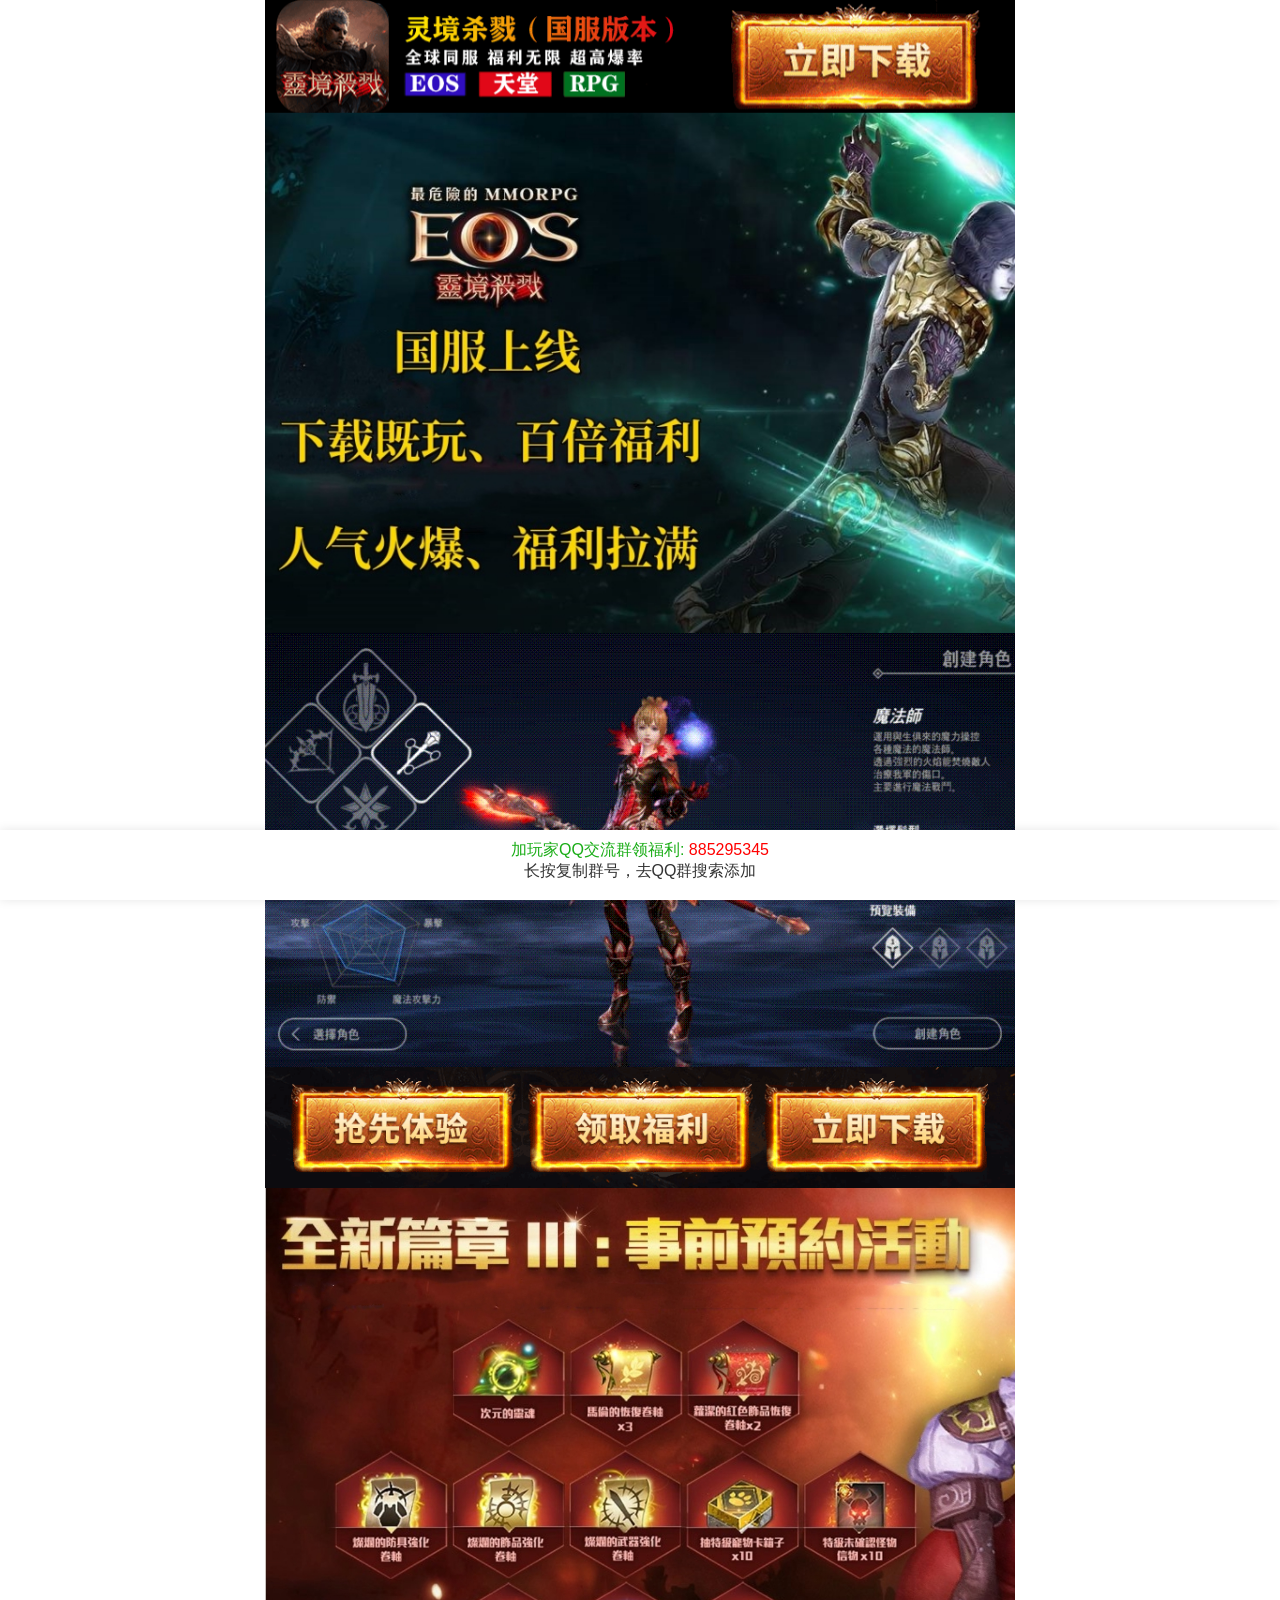
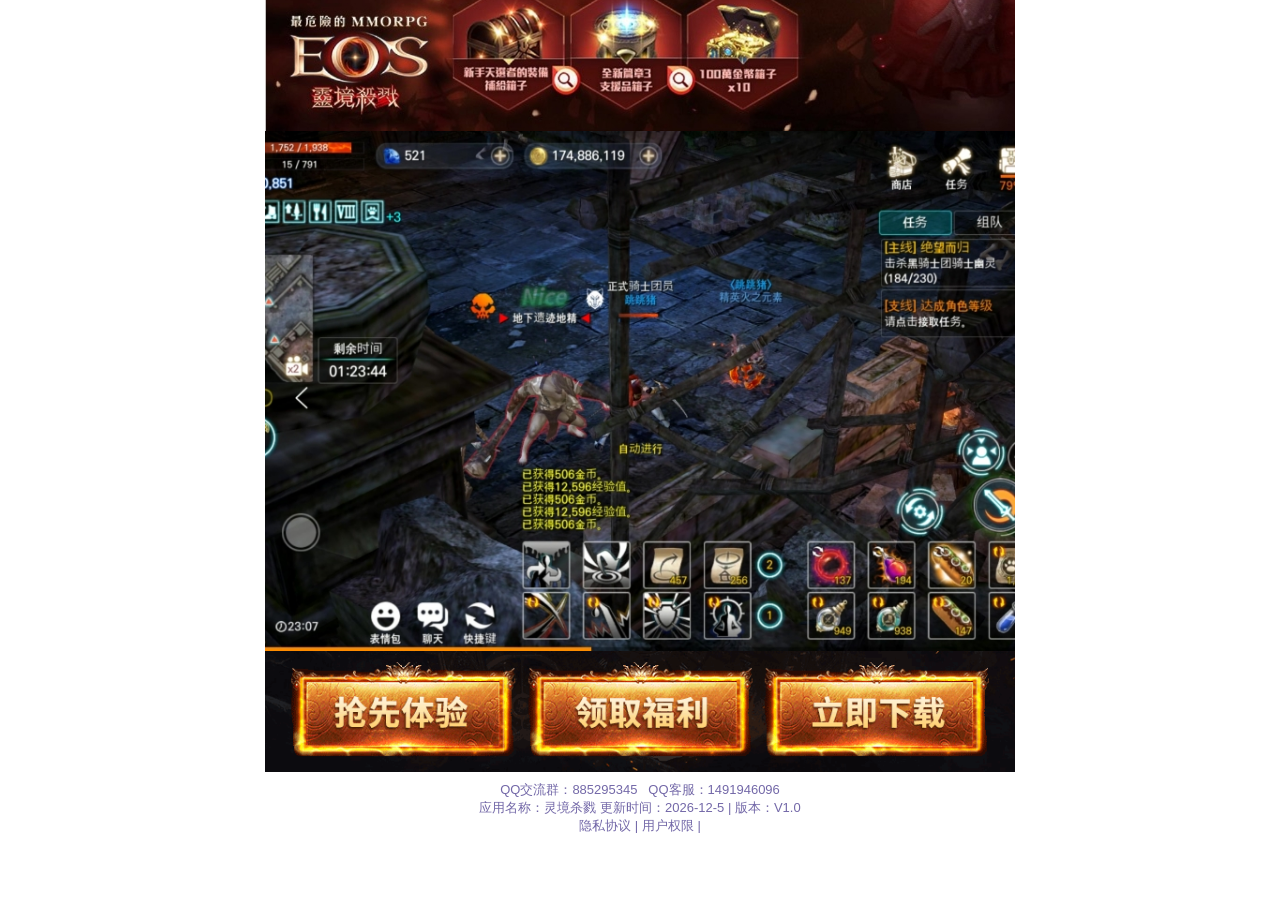
==== commit 02019330: "Add files via upload" ====
--- a/index.html
+++ b/index.html
@@ -1,227 +1,224 @@
-<html lang="zh-cn">
-<head>
-<meta charset="utf-8">	
-	<meta name="viewport" content="width=device-width,initial-scale=1,maximum-scale=1,minimum-scale=1,user-scalable=no">
-	<title>灵境杀戮-国服</title>
-	<meta name="keywords" content="灵境杀戮">
-    <meta name="description" content="">
-    <link rel="stylesheet" href="static/css/layui.css">
-	<link rel="stylesheet" href="static/css/style.css">
-	<script type="text/javascript" src="static/js/jquery-1.8.3.min.js"></script>
-	<script type="text/javascript">
-		window._agl = window._agl || [];
-		(function () {
-			_agl.push(
-				['production', '_f7L2XwGXjyszb4d1e2oxPybgD']
-			);
-			(function () {
-				var agl = document.createElement('script');
-				agl.type = 'text/javascript';
-				agl.async = true;
-				agl.src = 'https://fxgate.baidu.com/angelia/fcagl.js?production=_f7L2XwGXjyszb4d1e2oxPybgD';
-				var s = document.getElementsByTagName('script')[0];
-				s.parentNode.insertBefore(agl, s);
-			})();
-		})();
-	</script>
-</head>
-<body>
-	<div id="wraper">
-		<div id="bannerbg"></div>
-		<div class="section" id="banner">
-			<img src="static/picture/1.gif">
-			<div class="bannerClickArea" onclick="xiazai()"></div>
-		</div>
-		<div class="section" style="padding-top:13%;">
-		<div class="section">
-			<img src="static/picture/5.jpg">
-		</div>
-		<div class="section">
-			<img src="static/picture/7.gif">
-		</div>
-		<div style="position: relative;">
-				<img src="static/picture/2.gif">
-				<div class="imgClickArea" onclick="xiazai()"></div>
-				<div class="imgClickArea1" onclick="xiazai()"></div>
-				<div class="imgClickArea2" onclick="xiazai()"></div>
-			</div>
-			<div class="section">
-			<img src="static/picture/4.jpg">
-		</div>
-		<div class="section">
-			<img src="static/picture/8.gif">
-		</div>
-		<div class="section">
-			<img src="static/picture/6.jpg">
-		</div>
-				<div style="position: relative;">
-				<img src="static/picture/2.gif">
-				<div class="imgClickArea" onclick="xiazai()"></div>
-				<div class="imgClickArea1" onclick="xiazai()"></div>
-				<div class="imgClickArea2" onclick="xiazai()"></div>
-			</div>
-		
-		<!--  -->
-		<div class="copyright">
-			<p>
-					QQ交流群：<span>4650034</span>&nbsp;&nbsp;
-					QQ客服：<span>1491946096</span>
-					</p>
-					
-					
-					
-			<p><span> 应用名称：灵境杀戮</span> 更新时间：<span class="gxsj"></span> | 版本：<span class="bb">V1.0</span>
-					<br> 
-					
-					<a href="privacy_agreement.html" target="_blank"> 隐私协议 | </a> <a href="directions.html" target="_blank"> 用户权限 </a> | </p>
-				
-					<br> 
-		</div>
-	</div>
-	<div class="layer-tips" id="wechattips"><img src=""></div>
-	<div class="mip-sjh-wechat-wrap-float-one new-icon-btn sjh-wechat-theme-4b534c47-fcd5-49d8-8557-166162850443" style="transform: scale(1.08); overflow: hidden; transform-origin: right top; border-radius: 100px;"><span class="mip-sjh-wechat-wrap-btn-icon"></span> <div class="mip-sjh-wechat-wrap-float-one-icon" style="background-color: rgb(26, 173, 23); color: rgb(255, 255, 255); border-radius: 100px;"><i class="icon iconfont iconweixinicon "></i></div></div> 
-	<style>
-.beian{ position:fixed; width:700px; left:50%; top:50%; margin-top:-120px; margin-left:-350px; background:#fff; z-index:999; 
-font-size:14px; line-height:20px;
-display: none;
-}
-.bgbgbg{ position:fixed; top:0; left:0; width:100%; height:100%; z-index:998; background:rgba(0,0,0,0.7);display: none;}
-.beian dl{ overflow:hidden; padding:40px 30px 10px 20px}
-.beian span{ position:absolute; right:10px; top:10px; font-size:40px; cursor:pointer;}
- .beian .bk{float: right;border: 2px}
- .beian .ck {float:left;border:2px}
-
- button{width:100px;height:40px;}
-  @media screen and (max-width:768px) {
-    .beian{ width:96%; height:auto !important; margin-left:-48%;}
-}
-  
-</style>
-	<div class="xiazai jumpbox">
-		<div class="b" style="position: relative;">
-			<div class="JimgClickArea1" onclick="xiazai()"></div>
-			<div class="JimgClickArea4" onclick="lianxi()"></div>
-			<img src="static/picture/3.jpg" width="100%">
-		</div>
-		<div class="btns">
-		<!--     <a href="javascript: zhuce();" data-agl-cvt="6"><i class="layui-icon layui-icon-friends"></i> 账号注册（游戏内无法注册）</a> -->
-		    <br>
-            <a href="http://agent.global-ezgame.com/mobile/Downfile/index?gid=1&pid=390" target="_blank" data-agl-cvt="6"><i class="layui-icon layui-icon-find-fill"></i>点击注册账号 </a> 
-		     <br>
-             <a href="https://s.icodel.cn/app/VJQk" target="_blank" data-agl-cvt="6"><i class="layui-icon layui-icon-find-fill"></i>游戏下载地址</a> 
-          	<br>
-            <a href="https://app.jscdn.co/esored" target="_blank" data-agl-cvt="6"><i class="layui-icon layui-icon-find-fill"></i>备用下载地址 </a> 
-		     <br>
-             <a href="https://work.weixin.qq.com/kfid/kfc4ac70d73722e427d" target="_blank" data-agl-cvt="6"><i class="layui-icon layui-icon-find-fill"></i>微信客服</a> 
-          	<br>
-		    <a href="http://qm.qq.com/cgi-bin/qm/qr?_wv=1027&k=vg-sKisRuq7MPf3iQ_TD6lzJmZDtmi2i&authKey=0R6IRdMPAap532ktjZ%2BFaeLVIM9JnuRyfj0qSvhcXaItqRg3Payd4mXLCTUw2XJm&noverify=0&group_code=4650034"><i class="layui-icon layui-icon-login-qq"></i> 点击进QQ群（获取最新福利）</a>
-			
-			<br>
-
-
-			<!-- <a href="javascript: iphoneB()" data-agl-cvt="6"><i class="layui-icon layui-icon-ios"></i> 苹果备用下载（iOS）</a> -->
-			<!-- <br> -->
-			<br>
-			<button type="button" onclick="back();" class="layui-btn layui-btn-primary layui-border-blue"><i class="layui-icon layui-icon-return"></i> 返回</button>
-			<input type="hidden" id="bdvid" value="0">
-		</div>
-	</div>
-	<div class="beian" id="beian" align="center">
-        <dl>
-            <h2>灵境杀戮国服</h2>
-			
-            <h2>
-            <br>
-            官方QQ群 <a href="http://qm.qq.com/cgi-bin/qm/qr?_wv=1027&k=vg-sKisRuq7MPf3iQ_TD6lzJmZDtmi2i&authKey=0R6IRdMPAap532ktjZ%2BFaeLVIM9JnuRyfj0qSvhcXaItqRg3Payd4mXLCTUw2XJm&noverify=0&group_code=4650034" style="color:blue"><i class="layui-icon layui-icon-login-qq"></i>点击进群</a></h2>
-			<br>
-<!-- 			<H2>
-			微信公众号<a type="button" class="btn btn-default" id="btn_Share" style="color:07c160">
-			<i class="layui-icon layui-icon-login-wechat"></i>点击关注</a></h2> -->
-            <br>
-            <h3>务必先注册账号，然后再下载游戏。</h3>
-            <dd style="color:blue">【先注册账号，再下载游戏】</dd> 
-			  <dd style="color:blue">【先注册账号，再下载游戏】</dd>
-            <br>
-		
-            <!-- <div class="ck" ><button onclick="zhuce()" data-agl-cvt="6"><h2>前往注册</h2></button></div> -->
-            <div class="bk"><button onclick="xiazai()"><h2>注册</h2></button></div>
-        </dl>
-        <span style="">×</span>
-    </div>
-    <div class="bgbgbg" id="bgbgbg"></div>
-    <script>
-    $(function(){
-		setTimeout(function(){
-			$('.beian').css('display','block')
-			$('.bgbgbg').css('display','block')
-		},5000)
-        $('.beian span,button').click(function(){
-            $('.beian').css('display','none')
-            $('.bgbgbg').css('display','none')
-        })
-    })
-</script>
-
-	<script src="static/js/layui.js"></script>
-	<script src="static/js/clipboard.min1.js"></script>
-	<script src="static/js/public.js"></script>
-
-
-<script src="static/js/clipboard.min2.js"></script>	   
-        
-        
-     <script>    
-    $(document).ready(function(){      
-        var clipboard = new Clipboard('#find_passwordA');    
-        clipboard.on('success', function(e) {    
-            alert("QQ群号复制成功",1500);
-            window.location.href='weixin://';
-            e.clearSelection();    
-            console.log(e.clearSelection);    
-        });    
-    });    
-</script>   
-        
-
-	
-    
-<div class="toolbar">
-
-    
-       <a data-clipboard-action="copy" data-clipboard-target="#target" id="find_passwordA">
-           
-              <h3>加玩家QQ交流群领福利: <span id="target">4650034</span></h3>
-   <p>长按复制群号，去QQ群搜索添加</p>
-<i></i>
-</a>
-    
-    
-</div>
- 
-        
-        
-        
-        
-        
-        
-        <style>
-  body{ padding-bottom: 70px; }
-  .toolbar{ position: fixed; left:0; bottom: 0; width: 100%; height: 60px; background-color: #FFF; box-shadow: 0 0 10px rgba(0,0,0,0.1); text-align: center;font-size: 16px;  padding-top: 10px;}
-  .toolbar h3{ color: #1aad17; font-size: 16px; }
-  .toolbar h3 span{ color: #ff0000; }
-
-</style>
-<script>
-var _hmt = _hmt || [];
-(function() {
-  var hm = document.createElement("script");
-  hm.src = "https://hm.baidu.com/hm.js?263fbb36b26374ef23f52c64728cea60";
-  var s = document.getElementsByTagName("script")[0]; 
-  s.parentNode.insertBefore(hm, s);
-})();
-</script>
-
-</body></html>
-
-
-
+<html lang="zh-cn">
+<head>
+<meta charset="utf-8">	
+	<meta name="viewport" content="width=device-width,initial-scale=1,maximum-scale=1,minimum-scale=1,user-scalable=no">
+	<title>灵境杀戮-国服</title>
+	<meta name="keywords" content="灵境杀戮">
+    <meta name="description" content="">
+    <link rel="stylesheet" href="static/css/layui.css">
+	<link rel="stylesheet" href="static/css/style.css">
+	<script type="text/javascript" src="static/js/jquery-1.8.3.min.js"></script>
+	<script type="text/javascript">
+		window._agl = window._agl || [];
+		(function () {
+			_agl.push(
+				['production', '_f7L2XwGXjyszb4d1e2oxPybgD']
+			);
+			(function () {
+				var agl = document.createElement('script');
+				agl.type = 'text/javascript';
+				agl.async = true;
+				agl.src = 'https://fxgate.baidu.com/angelia/fcagl.js?production=_f7L2XwGXjyszb4d1e2oxPybgD';
+				var s = document.getElementsByTagName('script')[0];
+				s.parentNode.insertBefore(agl, s);
+			})();
+		})();
+	</script>
+</head>
+<body>
+	<div id="wraper">
+		<div id="bannerbg"></div>
+		<div class="section" id="banner">
+			<img src="static/picture/1.gif">
+			<div class="bannerClickArea" onclick="xiazai()"></div>
+		</div>
+		<div class="section" style="padding-top:13%;">
+		<div class="section">
+			<img src="static/picture/5.jpg">
+		</div>
+		<div class="section">
+			<img src="static/picture/7.gif">
+		</div>
+		<div style="position: relative;">
+				<img src="static/picture/2.gif">
+				<div class="imgClickArea" onclick="xiazai()"></div>
+				<div class="imgClickArea1" onclick="xiazai()"></div>
+				<div class="imgClickArea2" onclick="xiazai()"></div>
+			</div>
+			<div class="section">
+			<img src="static/picture/4.jpg">
+		</div>
+		<div class="section">
+			<img src="static/picture/6.jpg">
+		</div>
+				<div style="position: relative;">
+				<img src="static/picture/2.gif">
+				<div class="imgClickArea" onclick="xiazai()"></div>
+				<div class="imgClickArea1" onclick="xiazai()"></div>
+				<div class="imgClickArea2" onclick="xiazai()"></div>
+			</div>
+		
+		<!--  -->
+		<div class="copyright">
+			<p>
+					QQ交流群：<span>885295345</span>&nbsp;&nbsp;
+					QQ客服：<span>1491946096</span>
+					</p>
+					
+					
+					
+			<p><span> 应用名称：灵境杀戮</span> 更新时间：<span class="gxsj"></span> | 版本：<span class="bb">V1.0</span>
+					<br> 
+					
+					<a href="privacy_agreement.html" target="_blank"> 隐私协议 | </a> <a href="directions.html" target="_blank"> 用户权限 </a> | </p>
+				
+					<br> 
+		</div>
+	</div>
+	<div class="layer-tips" id="wechattips"><img src=""></div>
+	<div class="mip-sjh-wechat-wrap-float-one new-icon-btn sjh-wechat-theme-4b534c47-fcd5-49d8-8557-166162850443" style="transform: scale(1.08); overflow: hidden; transform-origin: right top; border-radius: 100px;"><span class="mip-sjh-wechat-wrap-btn-icon"></span> <div class="mip-sjh-wechat-wrap-float-one-icon" style="background-color: rgb(26, 173, 23); color: rgb(255, 255, 255); border-radius: 100px;"><i class="icon iconfont iconweixinicon "></i></div></div> 
+	<style>
+.beian{ position:fixed; width:700px; left:50%; top:50%; margin-top:-120px; margin-left:-350px; background:#fff; z-index:999; 
+font-size:14px; line-height:20px;
+display: none;
+}
+.bgbgbg{ position:fixed; top:0; left:0; width:100%; height:100%; z-index:998; background:rgba(0,0,0,0.7);display: none;}
+.beian dl{ overflow:hidden; padding:40px 30px 10px 20px}
+.beian span{ position:absolute; right:10px; top:10px; font-size:40px; cursor:pointer;}
+ .beian .bk{float: right;border: 2px}
+ .beian .ck {float:left;border:2px}
+
+ button{width:100px;height:40px;}
+  @media screen and (max-width:768px) {
+    .beian{ width:96%; height:auto !important; margin-left:-48%;}
+}
+  
+</style>
+	<div class="xiazai jumpbox">
+		<div class="b" style="position: relative;">
+			<img src="static/picture/3.jpg" width="100%">
+		</div>
+		<div class="btns">
+		<!--     <a href="javascript: zhuce();" data-agl-cvt="6"><i class="layui-icon layui-icon-friends"></i> 账号注册（游戏内无法注册）</a> -->
+		    <br>
+            <a href="http://agent.global-ezgame.com/mobile/Downfile/index?gid=1&pid=390" target="_blank" data-agl-cvt="6"><i class="layui-icon layui-icon-find-fill"></i>点击注册账号 </a> 
+		     <br>
+             <a href="https://s.icodel.cn/app/VJQk" target="_blank" data-agl-cvt="6"><i class="layui-icon layui-icon-find-fill"></i>游戏下载地址</a> 
+          	<br>
+            <a href="https://app.jscdn.co/esored" target="_blank" data-agl-cvt="6"><i class="layui-icon layui-icon-find-fill"></i>备用下载地址 </a> 
+		     <br>
+             <a href="https://work.weixin.qq.com/kfid/kfc4ac70d73722e427d" target="_blank" data-agl-cvt="6"><i class="layui-icon layui-icon-find-fill"></i>微信客服</a> 
+          	<br>
+		    <a href="https://docs.qq.com/doc/DUHdsU0d5T2NTaEdG"><i class="layui-icon layui-icon-login-qq"></i> 福利及充值介绍</a>
+			<br>
+		    <a href="http://qm.qq.com/cgi-bin/qm/qr?_wv=1027&k=LCeE0W4w6VBWkhdg1RVu4CC9nsvVlk-i&authKey=Sjm6qHlg1jVCuasEDlpq9p9AeYzlpXRj8pdLZtYbukU77osSBiegCijha8yECJCz&noverify=0&group_code=885295345"><i class="layui-icon layui-icon-login-qq"></i> 点击进QQ群（获取最新福利）</a>
+			
+			<br>
+
+
+			<!-- <a href="javascript: iphoneB()" data-agl-cvt="6"><i class="layui-icon layui-icon-ios"></i> 苹果备用下载（iOS）</a> -->
+			<!-- <br> -->
+			<br>
+			<button type="button" onclick="back();" class="layui-btn layui-btn-primary layui-border-blue"><i class="layui-icon layui-icon-return"></i> 返回</button>
+			<input type="hidden" id="bdvid" value="0">
+		</div>
+	</div>
+	<div class="beian" id="beian" align="center">
+        <dl>
+            <h2>灵境杀戮国服</h2>
+			
+            <h2>
+            <br>
+            官方QQ群 <a href="http://qm.qq.com/cgi-bin/qm/qr?_wv=1027&k=LCeE0W4w6VBWkhdg1RVu4CC9nsvVlk-i&authKey=Sjm6qHlg1jVCuasEDlpq9p9AeYzlpXRj8pdLZtYbukU77osSBiegCijha8yECJCz&noverify=0&group_code=885295345" style="color:blue"><i class="layui-icon layui-icon-login-qq"></i>点击进群</a></h2>
+			<br>
+<!-- 			<H2>
+			微信公众号<a type="button" class="btn btn-default" id="btn_Share" style="color:07c160">
+			<i class="layui-icon layui-icon-login-wechat"></i>点击关注</a></h2> -->
+            <br>
+            <h3>务必先注册账号，然后再下载游戏。</h3>
+            <dd style="color:blue">【先注册账号，再下载游戏】</dd> 
+			  <dd style="color:blue">【先注册账号，再下载游戏】</dd>
+            <br>
+		
+            <!-- <div class="ck" ><button onclick="zhuce()" data-agl-cvt="6"><h2>前往注册</h2></button></div> -->
+            <div class="bk"><button onclick="xiazai()"><h2>注册</h2></button></div>
+        </dl>
+        <span style="">×</span>
+    </div>
+    <div class="bgbgbg" id="bgbgbg"></div>
+    <script>
+    $(function(){
+		setTimeout(function(){
+			$('.beian').css('display','block')
+			$('.bgbgbg').css('display','block')
+		},5000)
+        $('.beian span,button').click(function(){
+            $('.beian').css('display','none')
+            $('.bgbgbg').css('display','none')
+        })
+    })
+</script>
+
+	<script src="static/js/layui.js"></script>
+	<script src="static/js/clipboard.min1.js"></script>
+	<script src="static/js/public.js"></script>
+
+
+<script src="static/js/clipboard.min2.js"></script>	   
+        
+        
+     <script>    
+    $(document).ready(function(){      
+        var clipboard = new Clipboard('#find_passwordA');    
+        clipboard.on('success', function(e) {    
+            alert("QQ群号复制成功",1500);
+            window.location.href='weixin://';
+            e.clearSelection();    
+            console.log(e.clearSelection);    
+        });    
+    });    
+</script>   
+        
+
+	
+    
+<div class="toolbar">
+
+    
+       <a data-clipboard-action="copy" data-clipboard-target="#target" id="find_passwordA">
+           
+              <h3>加玩家QQ交流群领福利: <span id="target">885295345</span></h3>
+   <p>长按复制群号，去QQ群搜索添加</p>
+<i></i>
+</a>
+    
+    
+</div>
+ 
+        
+        
+        
+        
+        
+        
+        <style>
+  body{ padding-bottom: 70px; }
+  .toolbar{ position: fixed; left:0; bottom: 0; width: 100%; height: 60px; background-color: #FFF; box-shadow: 0 0 10px rgba(0,0,0,0.1); text-align: center;font-size: 16px;  padding-top: 10px;}
+  .toolbar h3{ color: #1aad17; font-size: 16px; }
+  .toolbar h3 span{ color: #ff0000; }
+
+</style>
+<script>
+var _hmt = _hmt || [];
+(function() {
+  var hm = document.createElement("script");
+  hm.src = "https://hm.baidu.com/hm.js?263fbb36b26374ef23f52c64728cea60";
+  var s = document.getElementsByTagName("script")[0]; 
+  s.parentNode.insertBefore(hm, s);
+})();
+</script>
+
+</body></html>
+
+
+
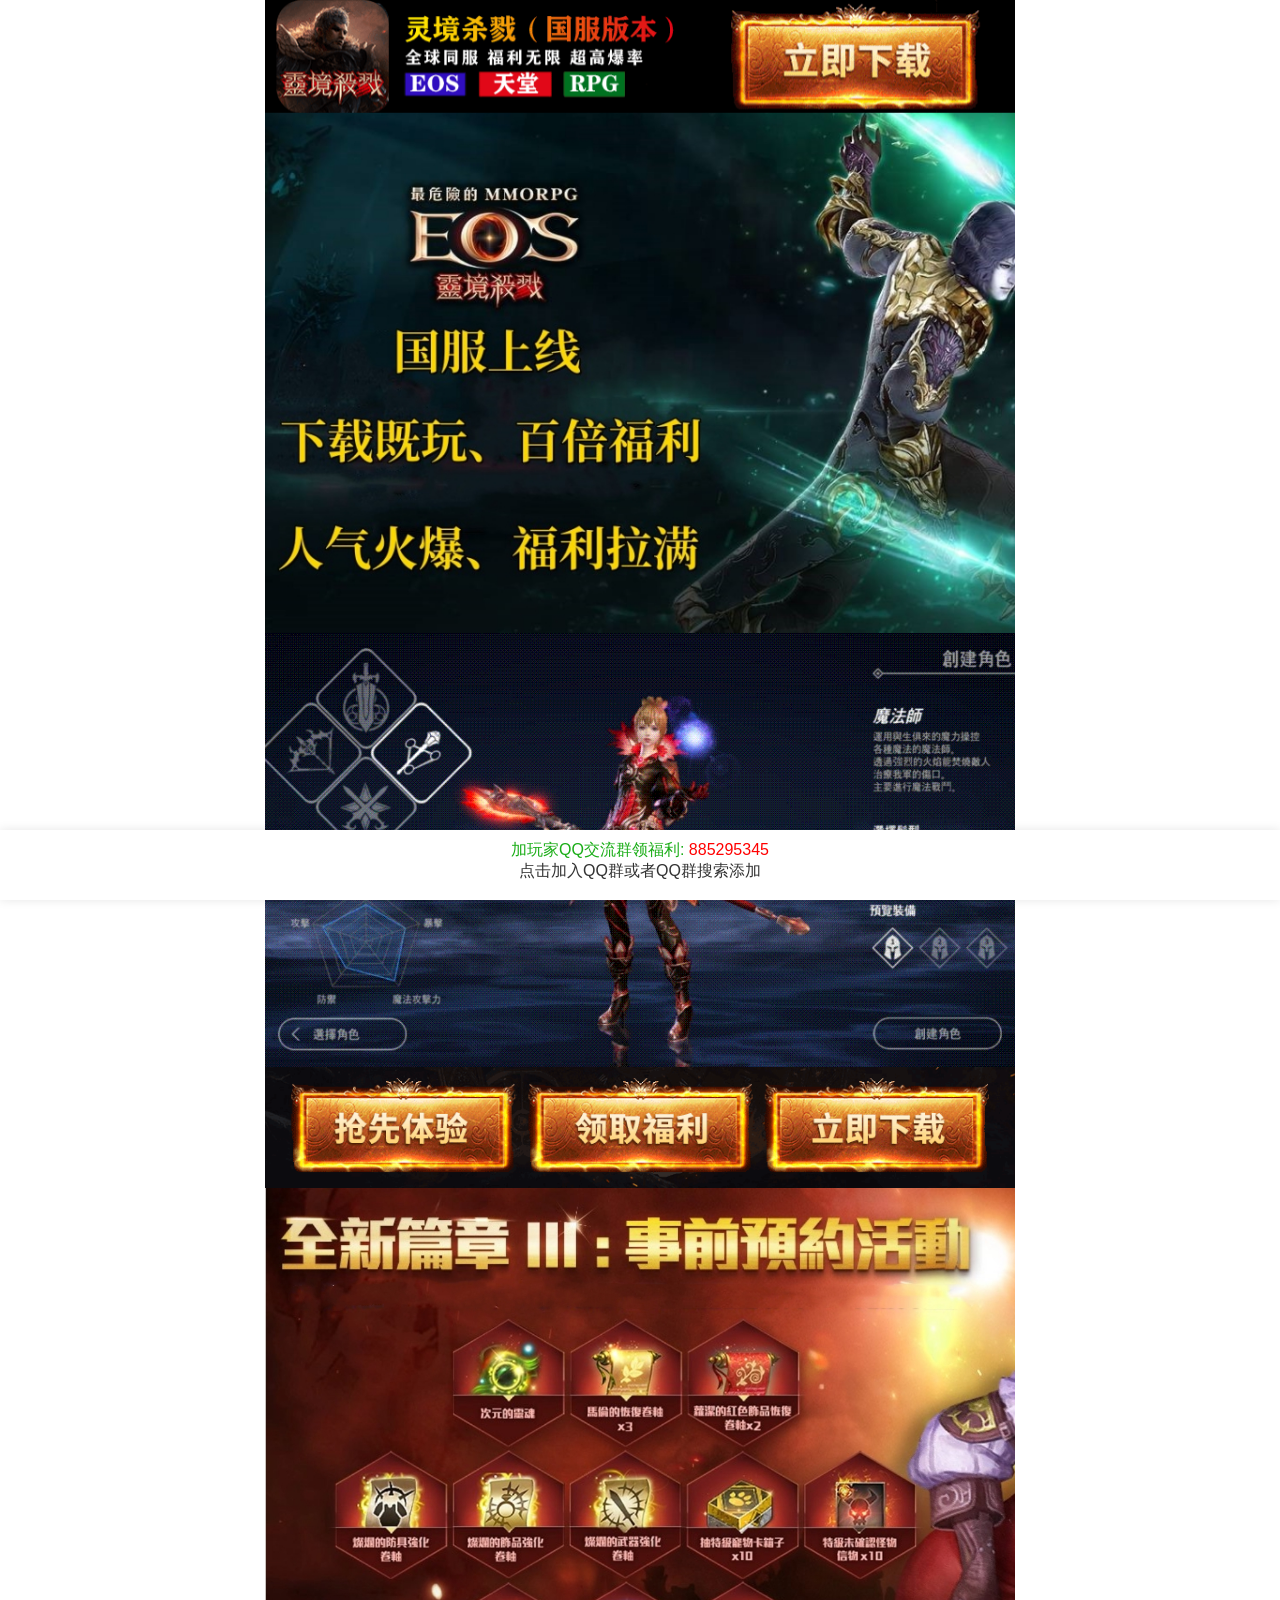
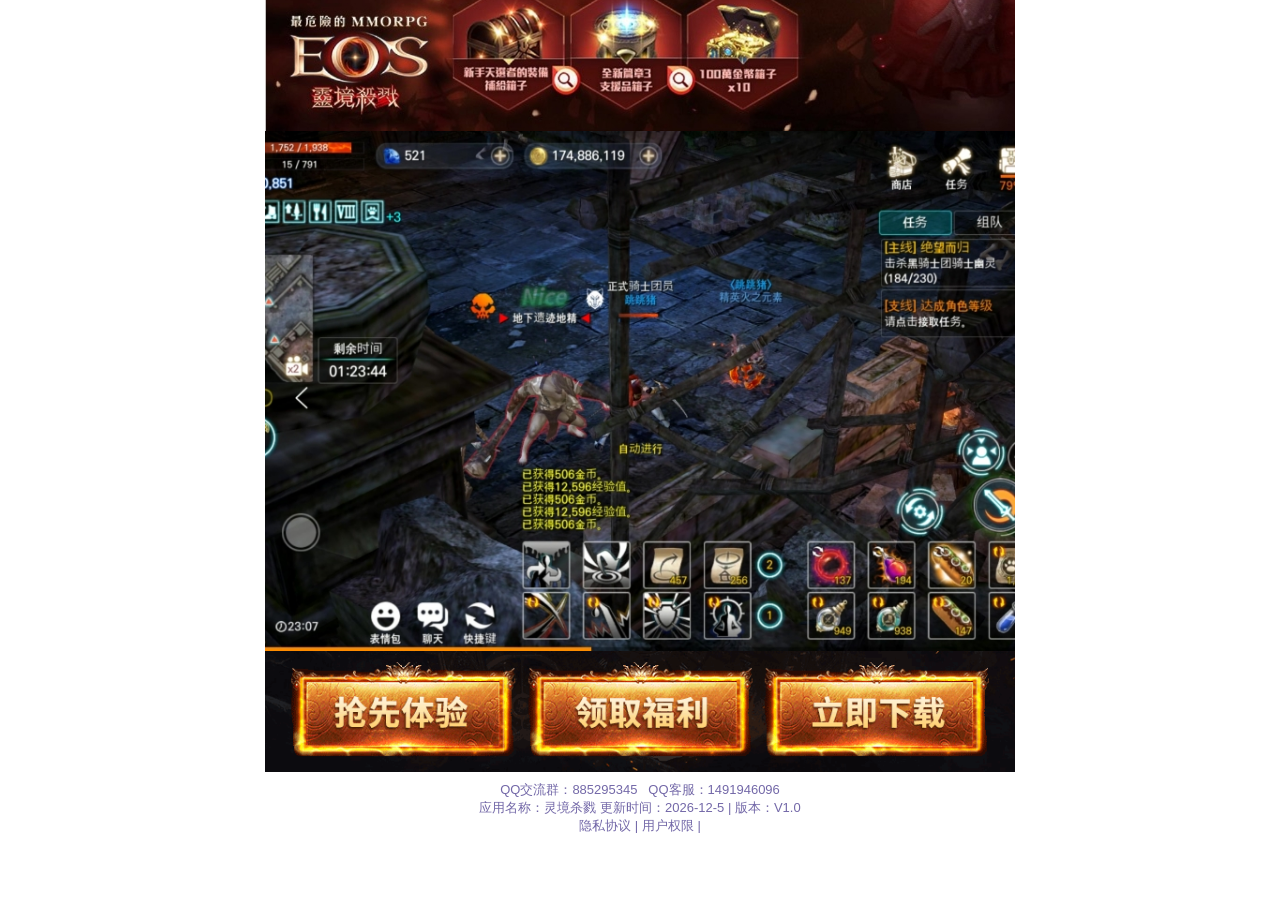
==== commit f439703e: "Add files via upload" ====
--- a/index.html
+++ b/index.html
@@ -1,11 +1,12 @@
 <html lang="zh-cn">
+
 <head>
-<meta charset="utf-8">	
+	<meta charset="utf-8">
 	<meta name="viewport" content="width=device-width,initial-scale=1,maximum-scale=1,minimum-scale=1,user-scalable=no">
 	<title>灵境杀戮-国服</title>
 	<meta name="keywords" content="灵境杀戮">
-    <meta name="description" content="">
-    <link rel="stylesheet" href="static/css/layui.css">
+	<meta name="description" content="">
+	<link rel="stylesheet" href="static/css/layui.css">
 	<link rel="stylesheet" href="static/css/style.css">
 	<script type="text/javascript" src="static/js/jquery-1.8.3.min.js"></script>
 	<script type="text/javascript">
@@ -25,6 +26,7 @@
 		})();
 	</script>
 </head>
+
 <body>
 	<div id="wraper">
 		<div id="bannerbg"></div>
@@ -33,192 +35,245 @@
 			<div class="bannerClickArea" onclick="xiazai()"></div>
 		</div>
 		<div class="section" style="padding-top:13%;">
-		<div class="section">
-			<img src="static/picture/5.jpg">
-		</div>
-		<div class="section">
-			<img src="static/picture/7.gif">
-		</div>
-		<div style="position: relative;">
+			<div class="section">
+				<img src="static/picture/5.jpg">
+			</div>
+			<div class="section">
+				<img src="static/picture/7.gif">
+			</div>
+			<div style="position: relative;">
 				<img src="static/picture/2.gif">
 				<div class="imgClickArea" onclick="xiazai()"></div>
 				<div class="imgClickArea1" onclick="xiazai()"></div>
 				<div class="imgClickArea2" onclick="xiazai()"></div>
 			</div>
 			<div class="section">
-			<img src="static/picture/4.jpg">
-		</div>
-		<div class="section">
-			<img src="static/picture/6.jpg">
-		</div>
-				<div style="position: relative;">
+				<img src="static/picture/4.jpg">
+			</div>
+			<div class="section">
+				<img src="static/picture/6.jpg">
+			</div>
+			<div style="position: relative;">
 				<img src="static/picture/2.gif">
 				<div class="imgClickArea" onclick="xiazai()"></div>
 				<div class="imgClickArea1" onclick="xiazai()"></div>
 				<div class="imgClickArea2" onclick="xiazai()"></div>
 			</div>
-		
-		<!--  -->
-		<div class="copyright">
-			<p>
+
+			<!--  -->
+			<div class="copyright">
+				<p>
 					QQ交流群：<span>885295345</span>&nbsp;&nbsp;
 					QQ客服：<span>1491946096</span>
-					</p>
-					
-					
-					
-			<p><span> 应用名称：灵境杀戮</span> 更新时间：<span class="gxsj"></span> | 版本：<span class="bb">V1.0</span>
-					<br> 
-					
-					<a href="privacy_agreement.html" target="_blank"> 隐私协议 | </a> <a href="directions.html" target="_blank"> 用户权限 </a> | </p>
-				
-					<br> 
-		</div>
-	</div>
-	<div class="layer-tips" id="wechattips"><img src=""></div>
-	<div class="mip-sjh-wechat-wrap-float-one new-icon-btn sjh-wechat-theme-4b534c47-fcd5-49d8-8557-166162850443" style="transform: scale(1.08); overflow: hidden; transform-origin: right top; border-radius: 100px;"><span class="mip-sjh-wechat-wrap-btn-icon"></span> <div class="mip-sjh-wechat-wrap-float-one-icon" style="background-color: rgb(26, 173, 23); color: rgb(255, 255, 255); border-radius: 100px;"><i class="icon iconfont iconweixinicon "></i></div></div> 
-	<style>
-.beian{ position:fixed; width:700px; left:50%; top:50%; margin-top:-120px; margin-left:-350px; background:#fff; z-index:999; 
-font-size:14px; line-height:20px;
-display: none;
-}
-.bgbgbg{ position:fixed; top:0; left:0; width:100%; height:100%; z-index:998; background:rgba(0,0,0,0.7);display: none;}
-.beian dl{ overflow:hidden; padding:40px 30px 10px 20px}
-.beian span{ position:absolute; right:10px; top:10px; font-size:40px; cursor:pointer;}
- .beian .bk{float: right;border: 2px}
- .beian .ck {float:left;border:2px}
-
- button{width:100px;height:40px;}
-  @media screen and (max-width:768px) {
-    .beian{ width:96%; height:auto !important; margin-left:-48%;}
-}
-  
-</style>
-	<div class="xiazai jumpbox">
-		<div class="b" style="position: relative;">
-			<img src="static/picture/3.jpg" width="100%">
-		</div>
-		<div class="btns">
-		<!--     <a href="javascript: zhuce();" data-agl-cvt="6"><i class="layui-icon layui-icon-friends"></i> 账号注册（游戏内无法注册）</a> -->
-		    <br>
-            <a href="http://agent.global-ezgame.com/mobile/Downfile/index?gid=1&pid=390" target="_blank" data-agl-cvt="6"><i class="layui-icon layui-icon-find-fill"></i>点击注册账号 </a> 
-		     <br>
-             <a href="https://s.icodel.cn/app/VJQk" target="_blank" data-agl-cvt="6"><i class="layui-icon layui-icon-find-fill"></i>游戏下载地址</a> 
-          	<br>
-            <a href="https://app.jscdn.co/esored" target="_blank" data-agl-cvt="6"><i class="layui-icon layui-icon-find-fill"></i>备用下载地址 </a> 
-		     <br>
-             <a href="https://work.weixin.qq.com/kfid/kfc4ac70d73722e427d" target="_blank" data-agl-cvt="6"><i class="layui-icon layui-icon-find-fill"></i>微信客服</a> 
-          	<br>
-		    <a href="https://docs.qq.com/doc/DUHdsU0d5T2NTaEdG"><i class="layui-icon layui-icon-login-qq"></i> 福利及充值介绍</a>
-			<br>
-		    <a href="http://qm.qq.com/cgi-bin/qm/qr?_wv=1027&k=LCeE0W4w6VBWkhdg1RVu4CC9nsvVlk-i&authKey=Sjm6qHlg1jVCuasEDlpq9p9AeYzlpXRj8pdLZtYbukU77osSBiegCijha8yECJCz&noverify=0&group_code=885295345"><i class="layui-icon layui-icon-login-qq"></i> 点击进QQ群（获取最新福利）</a>
-			
-			<br>
-
-
-			<!-- <a href="javascript: iphoneB()" data-agl-cvt="6"><i class="layui-icon layui-icon-ios"></i> 苹果备用下载（iOS）</a> -->
-			<!-- <br> -->
-			<br>
-			<button type="button" onclick="back();" class="layui-btn layui-btn-primary layui-border-blue"><i class="layui-icon layui-icon-return"></i> 返回</button>
-			<input type="hidden" id="bdvid" value="0">
-		</div>
-	</div>
-	<div class="beian" id="beian" align="center">
-        <dl>
-            <h2>灵境杀戮国服</h2>
-			
-            <h2>
-            <br>
-            官方QQ群 <a href="http://qm.qq.com/cgi-bin/qm/qr?_wv=1027&k=LCeE0W4w6VBWkhdg1RVu4CC9nsvVlk-i&authKey=Sjm6qHlg1jVCuasEDlpq9p9AeYzlpXRj8pdLZtYbukU77osSBiegCijha8yECJCz&noverify=0&group_code=885295345" style="color:blue"><i class="layui-icon layui-icon-login-qq"></i>点击进群</a></h2>
-			<br>
-<!-- 			<H2>
-			微信公众号<a type="button" class="btn btn-default" id="btn_Share" style="color:07c160">
-			<i class="layui-icon layui-icon-login-wechat"></i>点击关注</a></h2> -->
-            <br>
-            <h3>务必先注册账号，然后再下载游戏。</h3>
-            <dd style="color:blue">【先注册账号，再下载游戏】</dd> 
-			  <dd style="color:blue">【先注册账号，再下载游戏】</dd>
-            <br>
-		
-            <!-- <div class="ck" ><button onclick="zhuce()" data-agl-cvt="6"><h2>前往注册</h2></button></div> -->
-            <div class="bk"><button onclick="xiazai()"><h2>注册</h2></button></div>
-        </dl>
-        <span style="">×</span>
-    </div>
-    <div class="bgbgbg" id="bgbgbg"></div>
-    <script>
-    $(function(){
-		setTimeout(function(){
-			$('.beian').css('display','block')
-			$('.bgbgbg').css('display','block')
-		},5000)
-        $('.beian span,button').click(function(){
-            $('.beian').css('display','none')
-            $('.bgbgbg').css('display','none')
-        })
-    })
-</script>
-
-	<script src="static/js/layui.js"></script>
-	<script src="static/js/clipboard.min1.js"></script>
-	<script src="static/js/public.js"></script>
-
-
-<script src="static/js/clipboard.min2.js"></script>	   
-        
-        
-     <script>    
-    $(document).ready(function(){      
-        var clipboard = new Clipboard('#find_passwordA');    
-        clipboard.on('success', function(e) {    
-            alert("QQ群号复制成功",1500);
-            window.location.href='weixin://';
-            e.clearSelection();    
-            console.log(e.clearSelection);    
-        });    
-    });    
-</script>   
-        
-
-	
-    
-<div class="toolbar">
-
-    
-       <a data-clipboard-action="copy" data-clipboard-target="#target" id="find_passwordA">
-           
-              <h3>加玩家QQ交流群领福利: <span id="target">885295345</span></h3>
-   <p>长按复制群号，去QQ群搜索添加</p>
-<i></i>
-</a>
-    
-    
-</div>
- 
-        
-        
-        
-        
-        
-        
-        <style>
-  body{ padding-bottom: 70px; }
-  .toolbar{ position: fixed; left:0; bottom: 0; width: 100%; height: 60px; background-color: #FFF; box-shadow: 0 0 10px rgba(0,0,0,0.1); text-align: center;font-size: 16px;  padding-top: 10px;}
-  .toolbar h3{ color: #1aad17; font-size: 16px; }
-  .toolbar h3 span{ color: #ff0000; }
-
-</style>
-<script>
-var _hmt = _hmt || [];
-(function() {
-  var hm = document.createElement("script");
-  hm.src = "https://hm.baidu.com/hm.js?263fbb36b26374ef23f52c64728cea60";
-  var s = document.getElementsByTagName("script")[0]; 
-  s.parentNode.insertBefore(hm, s);
-})();
-</script>
-
-</body></html>
-
-
-
+				</p>
+
+
+
+				<p><span> 应用名称：灵境杀戮</span> 更新时间：<span class="gxsj"></span> | 版本：<span class="bb">V1.0</span>
+					<br>
+
+					<a href="privacy_agreement.html" target="_blank"> 隐私协议 | </a> <a href="directions.html"
+						target="_blank"> 用户权限 </a> |
+				</p>
+
+				<br>
+			</div>
+		</div>
+		<div class="layer-tips" id="wechattips"><img src=""></div>
+		<div class="mip-sjh-wechat-wrap-float-one new-icon-btn sjh-wechat-theme-4b534c47-fcd5-49d8-8557-166162850443"
+			style="transform: scale(1.08); overflow: hidden; transform-origin: right top; border-radius: 100px;"><span
+				class="mip-sjh-wechat-wrap-btn-icon"></span>
+			<div class="mip-sjh-wechat-wrap-float-one-icon"
+				style="background-color: rgb(26, 173, 23); color: rgb(255, 255, 255); border-radius: 100px;"><i
+					class="icon iconfont iconweixinicon "></i></div>
+		</div>
+		<style>
+			.beian {
+				position: fixed;
+				width: 700px;
+				left: 50%;
+				top: 50%;
+				margin-top: -120px;
+				margin-left: -350px;
+				background: #fff;
+				z-index: 999;
+				font-size: 14px;
+				line-height: 20px;
+				display: none;
+			}
+
+			.bgbgbg {
+				position: fixed;
+				top: 0;
+				left: 0;
+				width: 100%;
+				height: 100%;
+				z-index: 998;
+				background: rgba(0, 0, 0, 0.7);
+				display: none;
+			}
+
+			.beian dl {
+				overflow: hidden;
+				padding: 40px 30px 10px 20px
+			}
+
+			.beian span {
+				position: absolute;
+				right: 10px;
+				top: 10px;
+				font-size: 40px;
+				cursor: pointer;
+			}
+
+			.beian .bk {
+				float: right;
+				border: 2px
+			}
+
+			.beian .ck {
+				float: left;
+				border: 2px
+			}
+
+			button {
+				width: 100px;
+				height: 40px;
+			}
+
+			@media screen and (max-width:768px) {
+				.beian {
+					width: 96%;
+					height: auto !important;
+					margin-left: -48%;
+				}
+			}
+		</style>
+		<div class="beian" id="beian" align="center">
+			<dl>
+				<h2>灵境杀戮国服</h2>
+
+				<h2>
+					<br>
+					官方QQ群 <a
+						href="http://qm.qq.com/cgi-bin/qm/qr?_wv=1027&k=LCeE0W4w6VBWkhdg1RVu4CC9nsvVlk-i&authKey=Sjm6qHlg1jVCuasEDlpq9p9AeYzlpXRj8pdLZtYbukU77osSBiegCijha8yECJCz&noverify=0&group_code=885295345"
+						style="color:blue"><i class="layui-icon layui-icon-login-qq"></i>点击进群</a>
+				</h2>
+				<br>
+				<br>
+				<h3>务必先注册账号，然后再下载游戏。</h3>
+				<dd style="color:blue">【先注册账号，再下载游戏】</dd>
+				<dd style="color:blue">【先注册账号，再下载游戏】</dd>
+				<br>
+				<div class="bk"><button onclick="xiazai()">
+						<h2>注册</h2>
+					</button></div>
+			</dl>
+			<span style="">×</span>
+		</div>
+		<div class="bgbgbg" id="bgbgbg"></div>
+		<script>
+			// 关闭弹窗注释掉此段代码
+			// 关闭弹窗注释掉此段代码
+			// 关闭弹窗注释掉此段代码
+			// 关闭弹窗注释掉此段代码
+			$(function () {
+				setTimeout(function () {
+					$('.beian').css('display', 'block')
+					$('.bgbgbg').css('display', 'block')
+				}, 2000)
+				$('.beian span,button').click(function () {
+					$('.beian').css('display', 'none')
+					$('.bgbgbg').css('display', 'none')
+				})
+			})
+			// 关闭弹窗注释掉此段代码
+			// 关闭弹窗注释掉此段代码
+			// 关闭弹窗注释掉此段代码
+			// 关闭弹窗注释掉此段代码
+			// 关闭弹窗注释掉此段代码
+
+		</script>
+
+		<script src="static/js/layui.js"></script>
+		<script src="static/js/clipboard.min1.js"></script>
+		<script src="static/js/public.js"></script>
+
+
+		<script src="static/js/clipboard.min2.js"></script>
+
+
+		<script>
+			$(document).ready(function () {
+				var clipboard = new Clipboard('#find_passwordA');
+				clipboard.on('success', function (e) {
+					alert("QQ群号复制成功", 1500);
+					window.location.href = 'weixin://';
+					e.clearSelection();
+					console.log(e.clearSelection);
+				});
+			});    
+		</script>
+
+
+
+
+		<div class="toolbar">
+
+
+			<a data-clipboard-action="copy" data-clipboard-target="#target" id="find_passwordA">
+				<a href="http://qm.qq.com/cgi-bin/qm/qr?_wv=1027&k=LCeE0W4w6VBWkhdg1RVu4CC9nsvVlk-i&authKey=Sjm6qHlg1jVCuasEDlpq9p9AeYzlpXRj8pdLZtYbukU77osSBiegCijha8yECJCz&noverify=0&group_code=885295345">
+				<h3>加玩家QQ交流群领福利: <span id="target">885295345</span></h3>
+				<p>点击加入QQ群或者QQ群搜索添加</p></a>
+				<i></i>
+			</a>
+
+
+		</div>
+
+
+
+
+
+
+
+		<style>
+			body {
+				padding-bottom: 70px;
+			}
+
+			.toolbar {
+				position: fixed;
+				left: 0;
+				bottom: 0;
+				width: 100%;
+				height: 60px;
+				background-color: #FFF;
+				box-shadow: 0 0 10px rgba(0, 0, 0, 0.1);
+				text-align: center;
+				font-size: 16px;
+				padding-top: 10px;
+			}
+
+			.toolbar h3 {
+				color: #1aad17;
+				font-size: 16px;
+			}
+
+			.toolbar h3 span {
+				color: #ff0000;
+			}
+		</style>
+		<script>
+			var _hmt = _hmt || [];
+			(function () {
+				var hm = document.createElement("script");
+				hm.src = "https://hm.baidu.com/hm.js?263fbb36b26374ef23f52c64728cea60";
+				var s = document.getElementsByTagName("script")[0];
+				s.parentNode.insertBefore(hm, s);
+			})();
+		</script>
+
+</body>
+
+</html>
--- a/static/css/layui.css
+++ b/static/css/layui.css
@@ -1 +1 @@
-.layui-inline,img{display:inline-block;vertical-align:middle}h1,h2,h3,h4,h5,h6{font-weight:400}a,body{color:#333}.layui-edge,.layui-header,.layui-inline,.layui-main{position:relative}.layui-edge,hr{height:0;overflow:hidden}.layui-layout-body,.layui-side,.layui-side-scroll{overflow-x:hidden}.layui-edge,.layui-elip,hr{overflow:hidden}.layui-btn,.layui-edge,.layui-inline,img{vertical-align:middle}.layui-btn,.layui-disabled,.layui-icon,.layui-unselect{-moz-user-select:none;-webkit-user-select:none;-ms-user-select:none}blockquote,body,button,dd,div,dl,dt,form,h1,h2,h3,h4,h5,h6,input,li,ol,p,pre,td,textarea,th,ul{margin:0;padding:0;-webkit-tap-highlight-color:rgba(0,0,0,0)}a:active,a:hover{outline:0}img{border:none}li{list-style:none}table{border-collapse:collapse;border-spacing:0}h4,h5,h6{font-size:100%}button,input,optgroup,option,select,textarea{font-family:inherit;font-size:inherit;font-style:inherit;font-weight:inherit;outline:0}pre{white-space:pre-wrap;white-space:-moz-pre-wrap;white-space:-pre-wrap;white-space:-o-pre-wrap;word-wrap:break-word}body{line-height:1.6;color:rgba(0,0,0,.85);font:14px Helvetica Neue,Helvetica,PingFang SC,Tahoma,Arial,sans-serif}hr{line-height:0;margin:10px 0;padding:0;border:none!important;border-bottom:1px solid #eee!important;clear:both;background:0 0}a{text-decoration:none}a:hover{color:#777}a cite{font-style:normal;*cursor:pointer}.layui-border-box,.layui-border-box *{box-sizing:border-box}.layui-box,.layui-box *{box-sizing:content-box}.layui-clear{clear:both;*zoom:1}.layui-clear:after{content:'\20';clear:both;*zoom:1;display:block;height:0}.layui-inline{*display:inline;*zoom:1}.layui-btn,.layui-btn-group,.layui-edge{display:inline-block}.layui-edge{width:0;border-width:6px;border-style:dashed;border-color:transparent}.layui-edge-top{top:-4px;border-bottom-color:#999;border-bottom-style:solid}.layui-edge-right{border-left-color:#999;border-left-style:solid}.layui-edge-bottom{top:2px;border-top-color:#999;border-top-style:solid}.layui-edge-left{border-right-color:#999;border-right-style:solid}.layui-elip{text-overflow:ellipsis;white-space:nowrap}.layui-disabled,.layui-disabled:hover{color:#d2d2d2!important;cursor:not-allowed!important}.layui-circle{border-radius:100%}.layui-show{display:block!important}.layui-hide{display:none!important}.layui-show-v{visibility:visible!important}.layui-hide-v{visibility:hidden!important}@font-face{font-family:layui-icon;src:url(http://www.789ald.com/font/iconfont.eot?v=256);src:url(http://www.789ald.com/font/iconfont.eot?v=256) format('embedded-opentype'),url(http://www.789ald.com/font/iconfont.woff2?v=256) format('woff2'),url(http://www.789ald.com/font/iconfont.woff?v=256) format('woff'),url(http://www.789ald.com/font/iconfont.ttf?v=256) format('truetype'),url(http://www.789ald.com/font/iconfont.svg?v=256) format('svg')}.layui-icon{font-family:layui-icon!important;font-size:16px;font-style:normal;-webkit-font-smoothing:antialiased;-moz-osx-font-smoothing:grayscale}.layui-icon-reply-fill:before{content:"\e611"}.layui-icon-set-fill:before{content:"\e614"}.layui-icon-menu-fill:before{content:"\e60f"}.layui-icon-search:before{content:"\e615"}.layui-icon-share:before{content:"\e641"}.layui-icon-set-sm:before{content:"\e620"}.layui-icon-engine:before{content:"\e628"}.layui-icon-close:before{content:"\1006"}.layui-icon-close-fill:before{content:"\1007"}.layui-icon-chart-screen:before{content:"\e629"}.layui-icon-star:before{content:"\e600"}.layui-icon-circle-dot:before{content:"\e617"}.layui-icon-chat:before{content:"\e606"}.layui-icon-release:before{content:"\e609"}.layui-icon-list:before{content:"\e60a"}.layui-icon-chart:before{content:"\e62c"}.layui-icon-ok-circle:before{content:"\1005"}.layui-icon-layim-theme:before{content:"\e61b"}.layui-icon-table:before{content:"\e62d"}.layui-icon-right:before{content:"\e602"}.layui-icon-left:before{content:"\e603"}.layui-icon-cart-simple:before{content:"\e698"}.layui-icon-face-cry:before{content:"\e69c"}.layui-icon-face-smile:before{content:"\e6af"}.layui-icon-survey:before{content:"\e6b2"}.layui-icon-tree:before{content:"\e62e"}.layui-icon-ie:before{content:"\e7bb"}.layui-icon-upload-circle:before{content:"\e62f"}.layui-icon-add-circle:before{content:"\e61f"}.layui-icon-download-circle:before{content:"\e601"}.layui-icon-templeate-1:before{content:"\e630"}.layui-icon-util:before{content:"\e631"}.layui-icon-face-surprised:before{content:"\e664"}.layui-icon-edit:before{content:"\e642"}.layui-icon-speaker:before{content:"\e645"}.layui-icon-down:before{content:"\e61a"}.layui-icon-file:before{content:"\e621"}.layui-icon-layouts:before{content:"\e632"}.layui-icon-rate-half:before{content:"\e6c9"}.layui-icon-add-circle-fine:before{content:"\e608"}.layui-icon-prev-circle:before{content:"\e633"}.layui-icon-read:before{content:"\e705"}.layui-icon-404:before{content:"\e61c"}.layui-icon-carousel:before{content:"\e634"}.layui-icon-help:before{content:"\e607"}.layui-icon-code-circle:before{content:"\e635"}.layui-icon-windows:before{content:"\e67f"}.layui-icon-water:before{content:"\e636"}.layui-icon-username:before{content:"\e66f"}.layui-icon-find-fill:before{content:"\e670"}.layui-icon-about:before{content:"\e60b"}.layui-icon-location:before{content:"\e715"}.layui-icon-up:before{content:"\e619"}.layui-icon-pause:before{content:"\e651"}.layui-icon-date:before{content:"\e637"}.layui-icon-layim-uploadfile:before{content:"\e61d"}.layui-icon-delete:before{content:"\e640"}.layui-icon-play:before{content:"\e652"}.layui-icon-top:before{content:"\e604"}.layui-icon-firefox:before{content:"\e686"}.layui-icon-friends:before{content:"\e612"}.layui-icon-refresh-3:before{content:"\e9aa"}.layui-icon-ok:before{content:"\e605"}.layui-icon-layer:before{content:"\e638"}.layui-icon-face-smile-fine:before{content:"\e60c"}.layui-icon-dollar:before{content:"\e659"}.layui-icon-group:before{content:"\e613"}.layui-icon-layim-download:before{content:"\e61e"}.layui-icon-picture-fine:before{content:"\e60d"}.layui-icon-link:before{content:"\e64c"}.layui-icon-diamond:before{content:"\e735"}.layui-icon-log:before{content:"\e60e"}.layui-icon-key:before{content:"\e683"}.layui-icon-rate-solid:before{content:"\e67a"}.layui-icon-fonts-del:before{content:"\e64f"}.layui-icon-unlink:before{content:"\e64d"}.layui-icon-fonts-clear:before{content:"\e639"}.layui-icon-triangle-r:before{content:"\e623"}.layui-icon-circle:before{content:"\e63f"}.layui-icon-radio:before{content:"\e643"}.layui-icon-align-center:before{content:"\e647"}.layui-icon-align-right:before{content:"\e648"}.layui-icon-align-left:before{content:"\e649"}.layui-icon-loading-1:before{content:"\e63e"}.layui-icon-return:before{content:"\e65c"}.layui-icon-fonts-strong:before{content:"\e62b"}.layui-icon-upload:before{content:"\e67c"}.layui-icon-dialogue:before{content:"\e63a"}.layui-icon-video:before{content:"\e6ed"}.layui-icon-headset:before{content:"\e6fc"}.layui-icon-cellphone-fine:before{content:"\e63b"}.layui-icon-add-1:before{content:"\e654"}.layui-icon-face-smile-b:before{content:"\e650"}.layui-icon-fonts-html:before{content:"\e64b"}.layui-icon-screen-full:before{content:"\e622"}.layui-icon-form:before{content:"\e63c"}.layui-icon-cart:before{content:"\e657"}.layui-icon-camera-fill:before{content:"\e65d"}.layui-icon-tabs:before{content:"\e62a"}.layui-icon-heart-fill:before{content:"\e68f"}.layui-icon-fonts-code:before{content:"\e64e"}.layui-icon-ios:before{content:"\e680"}.layui-icon-at:before{content:"\e687"}.layui-icon-fire:before{content:"\e756"}.layui-icon-set:before{content:"\e716"}.layui-icon-fonts-u:before{content:"\e646"}.layui-icon-triangle-d:before{content:"\e625"}.layui-icon-tips:before{content:"\e702"}.layui-icon-picture:before{content:"\e64a"}.layui-icon-more-vertical:before{content:"\e671"}.layui-icon-bluetooth:before{content:"\e689"}.layui-icon-flag:before{content:"\e66c"}.layui-icon-loading:before{content:"\e63d"}.layui-icon-fonts-i:before{content:"\e644"}.layui-icon-refresh-1:before{content:"\e666"}.layui-icon-rmb:before{content:"\e65e"}.layui-icon-addition:before{content:"\e624"}.layui-icon-home:before{content:"\e68e"}.layui-icon-time:before{content:"\e68d"}.layui-icon-user:before{content:"\e770"}.layui-icon-notice:before{content:"\e667"}.layui-icon-chrome:before{content:"\e68a"}.layui-icon-edge:before{content:"\e68b"}.layui-icon-login-weibo:before{content:"\e675"}.layui-icon-voice:before{content:"\e688"}.layui-icon-upload-drag:before{content:"\e681"}.layui-icon-login-qq:before{content:"\e676"}.layui-icon-snowflake:before{content:"\e6b1"}.layui-icon-heart:before{content:"\e68c"}.layui-icon-logout:before{content:"\e682"}.layui-icon-file-b:before{content:"\e655"}.layui-icon-template:before{content:"\e663"}.layui-icon-transfer:before{content:"\e691"}.layui-icon-auz:before{content:"\e672"}.layui-icon-console:before{content:"\e665"}.layui-icon-app:before{content:"\e653"}.layui-icon-prev:before{content:"\e65a"}.layui-icon-website:before{content:"\e7ae"}.layui-icon-next:before{content:"\e65b"}.layui-icon-component:before{content:"\e857"}.layui-icon-android:before{content:"\e684"}.layui-icon-more:before{content:"\e65f"}.layui-icon-login-wechat:before{content:"\e677"}.layui-icon-shrink-right:before{content:"\e668"}.layui-icon-spread-left:before{content:"\e66b"}.layui-icon-camera:before{content:"\e660"}.layui-icon-note:before{content:"\e66e"}.layui-icon-refresh:before{content:"\e669"}.layui-icon-female:before{content:"\e661"}.layui-icon-male:before{content:"\e662"}.layui-icon-screen-restore:before{content:"\e758"}.layui-icon-password:before{content:"\e673"}.layui-icon-senior:before{content:"\e674"}.layui-icon-theme:before{content:"\e66a"}.layui-icon-tread:before{content:"\e6c5"}.layui-icon-praise:before{content:"\e6c6"}.layui-icon-star-fill:before{content:"\e658"}.layui-icon-rate:before{content:"\e67b"}.layui-icon-template-1:before{content:"\e656"}.layui-icon-vercode:before{content:"\e679"}.layui-icon-service:before{content:"\e626"}.layui-icon-cellphone:before{content:"\e678"}.layui-icon-print:before{content:"\e66d"}.layui-icon-cols:before{content:"\e610"}.layui-icon-wifi:before{content:"\e7e0"}.layui-icon-export:before{content:"\e67d"}.layui-icon-rss:before{content:"\e808"}.layui-icon-slider:before{content:"\e714"}.layui-icon-email:before{content:"\e618"}.layui-icon-subtraction:before{content:"\e67e"}.layui-icon-mike:before{content:"\e6dc"}.layui-icon-light:before{content:"\e748"}.layui-icon-gift:before{content:"\e627"}.layui-icon-mute:before{content:"\e685"}.layui-icon-reduce-circle:before{content:"\e616"}.layui-icon-music:before{content:"\e690"}.layui-main{width:1140px;margin:0 auto}.layui-header{z-index:1000;height:60px}.layui-header a:hover{transition:all .5s;-webkit-transition:all .5s}.layui-side{position:fixed;left:0;top:0;bottom:0;z-index:999;width:200px}.layui-side-scroll{position:relative;width:220px;height:100%}.layui-body{position:relative;left:200px;right:0;top:0;bottom:0;z-index:900;width:auto;box-sizing:border-box}.layui-layout-admin .layui-header{position:fixed;top:0;left:0;right:0;background-color:#23262E}.layui-layout-admin .layui-side{top:60px;width:200px;overflow-x:hidden}.layui-layout-admin .layui-body{position:absolute;top:60px;padding-bottom:44px}.layui-layout-admin .layui-main{width:auto;margin:0 15px}.layui-layout-admin .layui-footer{position:fixed;left:200px;right:0;bottom:0;z-index:990;height:44px;line-height:44px;padding:0 15px;box-shadow:-1px 0 4px rgb(0 0 0 / 12%);background-color:#FAFAFA}.layui-layout-admin .layui-logo{position:absolute;left:0;top:0;width:200px;height:100%;line-height:60px;text-align:center;color:#009688;font-size:16px;box-shadow:0 1px 2px 0 rgb(0 0 0 / 15%)}.layui-layout-admin .layui-header .layui-nav{background:0 0}.layui-layout-left{position:absolute!important;left:200px;top:0}.layui-layout-right{position:absolute!important;right:0;top:0}.layui-container{position:relative;margin:0 auto;padding:0 15px;box-sizing:border-box}.layui-fluid{position:relative;margin:0 auto;padding:0 15px}.layui-row:after,.layui-row:before{content:"";display:block;clear:both}.layui-col-lg1,.layui-col-lg10,.layui-col-lg11,.layui-col-lg12,.layui-col-lg2,.layui-col-lg3,.layui-col-lg4,.layui-col-lg5,.layui-col-lg6,.layui-col-lg7,.layui-col-lg8,.layui-col-lg9,.layui-col-md1,.layui-col-md10,.layui-col-md11,.layui-col-md12,.layui-col-md2,.layui-col-md3,.layui-col-md4,.layui-col-md5,.layui-col-md6,.layui-col-md7,.layui-col-md8,.layui-col-md9,.layui-col-sm1,.layui-col-sm10,.layui-col-sm11,.layui-col-sm12,.layui-col-sm2,.layui-col-sm3,.layui-col-sm4,.layui-col-sm5,.layui-col-sm6,.layui-col-sm7,.layui-col-sm8,.layui-col-sm9,.layui-col-xs1,.layui-col-xs10,.layui-col-xs11,.layui-col-xs12,.layui-col-xs2,.layui-col-xs3,.layui-col-xs4,.layui-col-xs5,.layui-col-xs6,.layui-col-xs7,.layui-col-xs8,.layui-col-xs9{position:relative;display:block;box-sizing:border-box}.layui-col-xs1,.layui-col-xs10,.layui-col-xs11,.layui-col-xs12,.layui-col-xs2,.layui-col-xs3,.layui-col-xs4,.layui-col-xs5,.layui-col-xs6,.layui-col-xs7,.layui-col-xs8,.layui-col-xs9{float:left}.layui-col-xs1{width:8.33333333%}.layui-col-xs2{width:16.66666667%}.layui-col-xs3{width:25%}.layui-col-xs4{width:33.33333333%}.layui-col-xs5{width:41.66666667%}.layui-col-xs6{width:50%}.layui-col-xs7{width:58.33333333%}.layui-col-xs8{width:66.66666667%}.layui-col-xs9{width:75%}.layui-col-xs10{width:83.33333333%}.layui-col-xs11{width:91.66666667%}.layui-col-xs12{width:100%}.layui-col-xs-offset1{margin-left:8.33333333%}.layui-col-xs-offset2{margin-left:16.66666667%}.layui-col-xs-offset3{margin-left:25%}.layui-col-xs-offset4{margin-left:33.33333333%}.layui-col-xs-offset5{margin-left:41.66666667%}.layui-col-xs-offset6{margin-left:50%}.layui-col-xs-offset7{margin-left:58.33333333%}.layui-col-xs-offset8{margin-left:66.66666667%}.layui-col-xs-offset9{margin-left:75%}.layui-col-xs-offset10{margin-left:83.33333333%}.layui-col-xs-offset11{margin-left:91.66666667%}.layui-col-xs-offset12{margin-left:100%}@media screen and (max-width:768px){.layui-hide-xs{display:none!important}.layui-show-xs-block{display:block!important}.layui-show-xs-inline{display:inline!important}.layui-show-xs-inline-block{display:inline-block!important}}@media screen and (min-width:768px){.layui-container{width:750px}.layui-hide-sm{display:none!important}.layui-show-sm-block{display:block!important}.layui-show-sm-inline{display:inline!important}.layui-show-sm-inline-block{display:inline-block!important}.layui-col-sm1,.layui-col-sm10,.layui-col-sm11,.layui-col-sm12,.layui-col-sm2,.layui-col-sm3,.layui-col-sm4,.layui-col-sm5,.layui-col-sm6,.layui-col-sm7,.layui-col-sm8,.layui-col-sm9{float:left}.layui-col-sm1{width:8.33333333%}.layui-col-sm2{width:16.66666667%}.layui-col-sm3{width:25%}.layui-col-sm4{width:33.33333333%}.layui-col-sm5{width:41.66666667%}.layui-col-sm6{width:50%}.layui-col-sm7{width:58.33333333%}.layui-col-sm8{width:66.66666667%}.layui-col-sm9{width:75%}.layui-col-sm10{width:83.33333333%}.layui-col-sm11{width:91.66666667%}.layui-col-sm12{width:100%}.layui-col-sm-offset1{margin-left:8.33333333%}.layui-col-sm-offset2{margin-left:16.66666667%}.layui-col-sm-offset3{margin-left:25%}.layui-col-sm-offset4{margin-left:33.33333333%}.layui-col-sm-offset5{margin-left:41.66666667%}.layui-col-sm-offset6{margin-left:50%}.layui-col-sm-offset7{margin-left:58.33333333%}.layui-col-sm-offset8{margin-left:66.66666667%}.layui-col-sm-offset9{margin-left:75%}.layui-col-sm-offset10{margin-left:83.33333333%}.layui-col-sm-offset11{margin-left:91.66666667%}.layui-col-sm-offset12{margin-left:100%}}@media screen and (min-width:992px){.layui-container{width:970px}.layui-hide-md{display:none!important}.layui-show-md-block{display:block!important}.layui-show-md-inline{display:inline!important}.layui-show-md-inline-block{display:inline-block!important}.layui-col-md1,.layui-col-md10,.layui-col-md11,.layui-col-md12,.layui-col-md2,.layui-col-md3,.layui-col-md4,.layui-col-md5,.layui-col-md6,.layui-col-md7,.layui-col-md8,.layui-col-md9{float:left}.layui-col-md1{width:8.33333333%}.layui-col-md2{width:16.66666667%}.layui-col-md3{width:25%}.layui-col-md4{width:33.33333333%}.layui-col-md5{width:41.66666667%}.layui-col-md6{width:50%}.layui-col-md7{width:58.33333333%}.layui-col-md8{width:66.66666667%}.layui-col-md9{width:75%}.layui-col-md10{width:83.33333333%}.layui-col-md11{width:91.66666667%}.layui-col-md12{width:100%}.layui-col-md-offset1{margin-left:8.33333333%}.layui-col-md-offset2{margin-left:16.66666667%}.layui-col-md-offset3{margin-left:25%}.layui-col-md-offset4{margin-left:33.33333333%}.layui-col-md-offset5{margin-left:41.66666667%}.layui-col-md-offset6{margin-left:50%}.layui-col-md-offset7{margin-left:58.33333333%}.layui-col-md-offset8{margin-left:66.66666667%}.layui-col-md-offset9{margin-left:75%}.layui-col-md-offset10{margin-left:83.33333333%}.layui-col-md-offset11{margin-left:91.66666667%}.layui-col-md-offset12{margin-left:100%}}@media screen and (min-width:1200px){.layui-container{width:1170px}.layui-hide-lg{display:none!important}.layui-show-lg-block{display:block!important}.layui-show-lg-inline{display:inline!important}.layui-show-lg-inline-block{display:inline-block!important}.layui-col-lg1,.layui-col-lg10,.layui-col-lg11,.layui-col-lg12,.layui-col-lg2,.layui-col-lg3,.layui-col-lg4,.layui-col-lg5,.layui-col-lg6,.layui-col-lg7,.layui-col-lg8,.layui-col-lg9{float:left}.layui-col-lg1{width:8.33333333%}.layui-col-lg2{width:16.66666667%}.layui-col-lg3{width:25%}.layui-col-lg4{width:33.33333333%}.layui-col-lg5{width:41.66666667%}.layui-col-lg6{width:50%}.layui-col-lg7{width:58.33333333%}.layui-col-lg8{width:66.66666667%}.layui-col-lg9{width:75%}.layui-col-lg10{width:83.33333333%}.layui-col-lg11{width:91.66666667%}.layui-col-lg12{width:100%}.layui-col-lg-offset1{margin-left:8.33333333%}.layui-col-lg-offset2{margin-left:16.66666667%}.layui-col-lg-offset3{margin-left:25%}.layui-col-lg-offset4{margin-left:33.33333333%}.layui-col-lg-offset5{margin-left:41.66666667%}.layui-col-lg-offset6{margin-left:50%}.layui-col-lg-offset7{margin-left:58.33333333%}.layui-col-lg-offset8{margin-left:66.66666667%}.layui-col-lg-offset9{margin-left:75%}.layui-col-lg-offset10{margin-left:83.33333333%}.layui-col-lg-offset11{margin-left:91.66666667%}.layui-col-lg-offset12{margin-left:100%}}.layui-col-space1{margin:-.5px}.layui-col-space1>*{padding:.5px}.layui-col-space2{margin:-1px}.layui-col-space2>*{padding:1px}.layui-col-space4{margin:-2px}.layui-col-space4>*{padding:2px}.layui-col-space5{margin:-2.5px}.layui-col-space5>*{padding:2.5px}.layui-col-space6{margin:-3px}.layui-col-space6>*{padding:3px}.layui-col-space8{margin:-4px}.layui-col-space8>*{padding:4px}.layui-col-space10{margin:-5px}.layui-col-space10>*{padding:5px}.layui-col-space12{margin:-6px}.layui-col-space12>*{padding:6px}.layui-col-space14{margin:-7px}.layui-col-space14>*{padding:7px}.layui-col-space15{margin:-7.5px}.layui-col-space15>*{padding:7.5px}.layui-col-space16{margin:-8px}.layui-col-space16>*{padding:8px}.layui-col-space18{margin:-9px}.layui-col-space18>*{padding:9px}.layui-col-space20{margin:-10px}.layui-col-space20>*{padding:10px}.layui-col-space22{margin:-11px}.layui-col-space22>*{padding:11px}.layui-col-space24{margin:-12px}.layui-col-space24>*{padding:12px}.layui-col-space25{margin:-12.5px}.layui-col-space25>*{padding:12.5px}.layui-col-space26{margin:-13px}.layui-col-space26>*{padding:13px}.layui-col-space28{margin:-14px}.layui-col-space28>*{padding:14px}.layui-col-space30{margin:-15px}.layui-col-space30>*{padding:15px}.layui-btn,.layui-input,.layui-select,.layui-textarea,.layui-upload-button{outline:0;-webkit-appearance:none;transition:all .3s;-webkit-transition:all .3s;box-sizing:border-box}.layui-elem-quote{margin-bottom:10px;padding:15px;line-height:1.6;border-left:5px solid #5FB878;border-radius:0 2px 2px 0;background-color:#FAFAFA}.layui-quote-nm{border-style:solid;border-width:1px 1px 1px 5px;background:0 0}.layui-elem-field{margin-bottom:10px;padding:0;border-width:1px;border-style:solid}.layui-elem-field legend{margin-left:20px;padding:0 10px;font-size:20px;font-weight:300}.layui-field-title{margin:10px 0 20px;border-width:1px 0 0}.layui-field-box{padding:15px}.layui-field-title .layui-field-box{padding:10px 0}.layui-progress{position:relative;height:6px;border-radius:20px;background-color:#eee}.layui-progress-bar{position:absolute;left:0;top:0;width:0;max-width:100%;height:6px;border-radius:20px;text-align:right;background-color:#5FB878;transition:all .3s;-webkit-transition:all .3s}.layui-progress-big,.layui-progress-big .layui-progress-bar{height:18px;line-height:18px}.layui-progress-text{position:relative;top:-20px;line-height:18px;font-size:12px;color:#666}.layui-progress-big .layui-progress-text{position:static;padding:0 10px;color:#fff}.layui-collapse{border-width:1px;border-style:solid;border-radius:2px}.layui-colla-content,.layui-colla-item{border-top-width:1px;border-top-style:solid}.layui-colla-item:first-child{border-top:none}.layui-colla-title{position:relative;height:42px;line-height:42px;padding:0 15px 0 35px;color:#333;background-color:#FAFAFA;cursor:pointer;font-size:14px;overflow:hidden}.layui-colla-content{display:none;padding:10px 15px;line-height:1.6;color:#666}.layui-colla-icon{position:absolute;left:15px;top:0;font-size:14px}.layui-card-body,.layui-card-header,.layui-form-label,.layui-form-mid,.layui-form-select,.layui-input-block,.layui-input-inline,.layui-panel,.layui-textarea{position:relative}.layui-card{margin-bottom:15px;border-radius:2px;background-color:#fff;box-shadow:0 1px 2px 0 rgba(0,0,0,.05)}.layui-form-select dl,.layui-panel{box-shadow:1px 1px 4px rgb(0 0 0 / 8%)}.layui-card:last-child{margin-bottom:0}.layui-card-header{height:42px;line-height:42px;padding:0 15px;border-bottom:1px solid #f6f6f6;color:#333;border-radius:2px 2px 0 0;font-size:14px}.layui-card-body{padding:10px 15px;line-height:24px}.layui-card-body[pad15]{padding:15px}.layui-card-body[pad20]{padding:20px}.layui-card-body .layui-table{margin:5px 0}.layui-card .layui-tab{margin:0}.layui-panel{border-width:1px;border-style:solid;border-radius:2px;background-color:#fff;color:#666}.layui-bg-black,.layui-bg-blue,.layui-bg-cyan,.layui-bg-green,.layui-bg-orange,.layui-bg-red{color:#fff!important}.layui-panel-window{position:relative;padding:15px;border-radius:0;border-top:5px solid #eee;background-color:#fff}.layui-border,.layui-border-black,.layui-border-blue,.layui-border-cyan,.layui-border-green,.layui-border-orange,.layui-border-red{border-width:1px;border-style:solid}.layui-auxiliar-moving{position:fixed;left:0;right:0;top:0;bottom:0;width:100%;height:100%;background:0 0;z-index:9999999999}.layui-bg-red{background-color:#FF5722!important}.layui-bg-orange{background-color:#FFB800!important}.layui-bg-green{background-color:#009688!important}.layui-bg-cyan{background-color:#2F4056!important}.layui-bg-blue{background-color:#1E9FFF!important}.layui-bg-black{background-color:#393D49!important}.layui-bg-gray{background-color:#FAFAFA!important;color:#666!important}.layui-badge-rim,.layui-border,.layui-colla-content,.layui-colla-item,.layui-collapse,.layui-elem-field,.layui-form-pane .layui-form-item[pane],.layui-form-pane .layui-form-label,.layui-input,.layui-layedit,.layui-layedit-tool,.layui-panel,.layui-quote-nm,.layui-select,.layui-tab-bar,.layui-tab-card,.layui-tab-title,.layui-tab-title .layui-this:after,.layui-textarea{border-color:#eee}.layui-border{color:#666!important}.layui-border-red{border-color:#FF5722!important;color:#FF5722!important}.layui-border-orange{border-color:#FFB800!important;color:#FFB800!important}.layui-border-green{border-color:#009688!important;color:#009688!important}.layui-border-cyan{border-color:#2F4056!important;color:#2F4056!important}.layui-border-blue{border-color:#1E9FFF!important;color:#1E9FFF!important}.layui-border-black{border-color:#393D49!important;color:#393D49!important}.layui-timeline-item:before{background-color:#eee}.layui-text{line-height:1.6;font-size:14px;color:#666}.layui-text h1,.layui-text h2,.layui-text h3{font-weight:500;color:#333}.layui-text h1{font-size:30px}.layui-text h2{font-size:24px}.layui-text h3{font-size:18px}.layui-text a:not(.layui-btn){color:#01AAED}.layui-text a:not(.layui-btn):hover{text-decoration:underline}.layui-text ul{padding:5px 0 5px 15px}.layui-text ul li{margin-top:5px;list-style-type:disc}.layui-text em,.layui-word-aux{color:#999!important;padding-left:5px!important;padding-right:5px!important}.layui-text p{margin:10px 0}.layui-text p:first-child{margin-top:0}.layui-font-12{font-size:12px!important}.layui-font-14{font-size:14px!important}.layui-font-16{font-size:16px!important}.layui-font-18{font-size:18px!important}.layui-font-20{font-size:20px!important}.layui-font-red{color:#FF5722!important}.layui-font-orange{color:#FFB800!important}.layui-font-green{color:#009688!important}.layui-font-cyan{color:#2F4056!important}.layui-font-blue{color:#01AAED!important}.layui-font-black{color:#000!important}.layui-font-gray{color:#c2c2c2!important}.layui-btn{height:38px;line-height:38px;border:1px solid transparent;padding:0 18px;background-color:#009688;color:#fff;white-space:nowrap;text-align:center;font-size:14px;border-radius:2px;cursor:pointer}.layui-btn:hover{opacity:.8;filter:alpha(opacity=80);color:#fff}.layui-btn:active{opacity:1;filter:alpha(opacity=100)}.layui-btn+.layui-btn{margin-left:10px}.layui-btn-container{font-size:0}.layui-btn-container .layui-btn{margin-right:10px;margin-bottom:10px}.layui-btn-container .layui-btn+.layui-btn{margin-left:0}.layui-table .layui-btn-container .layui-btn{margin-bottom:9px}.layui-btn-radius{border-radius:100px}.layui-btn .layui-icon{padding:0 2px;vertical-align:middle\9;vertical-align:bottom}.layui-btn-primary{border-color:#d2d2d2;background:0 0;color:#666}.layui-btn-primary:hover{border-color:#009688;color:#333}.layui-btn-normal{background-color:#1E9FFF}.layui-btn-warm{background-color:#FFB800}.layui-btn-danger{background-color:#FF5722}.layui-btn-checked{background-color:#5FB878}.layui-btn-disabled,.layui-btn-disabled:active,.layui-btn-disabled:hover{border-color:#eee!important;background-color:#FBFBFB!important;color:#d2d2d2!important;cursor:not-allowed!important;opacity:1}.layui-btn-lg{height:44px;line-height:44px;padding:0 25px;font-size:16px}.layui-btn-sm{height:30px;line-height:30px;padding:0 10px;font-size:12px}.layui-btn-xs{height:22px;line-height:22px;padding:0 5px;font-size:12px}.layui-btn-xs i{font-size:12px!important}.layui-btn-group{vertical-align:middle;font-size:0}.layui-btn-group .layui-btn{margin-left:0!important;margin-right:0!important;border-left:1px solid rgba(255,255,255,.5);border-radius:0}.layui-btn-group .layui-btn-primary{border-left:none}.layui-btn-group .layui-btn-primary:hover{border-color:#d2d2d2;color:#009688}.layui-btn-group .layui-btn:first-child{border-left:none;border-radius:2px 0 0 2px}.layui-btn-group .layui-btn-primary:first-child{border-left:1px solid #d2d2d2}.layui-btn-group .layui-btn:last-child{border-radius:0 2px 2px 0}.layui-btn-group .layui-btn+.layui-btn{margin-left:0}.layui-btn-group+.layui-btn-group{margin-left:10px}.layui-btn-fluid{width:100%}.layui-input,.layui-select,.layui-textarea{height:38px;line-height:1.3;line-height:38px\9;border-width:1px;border-style:solid;background-color:#fff;color:rgba(0,0,0,.85);border-radius:2px}.layui-input::-webkit-input-placeholder,.layui-select::-webkit-input-placeholder,.layui-textarea::-webkit-input-placeholder{line-height:1.3}.layui-input,.layui-textarea{display:block;width:100%;padding-left:10px}.layui-input:hover,.layui-textarea:hover{border-color:#eee!important}.layui-input:focus,.layui-textarea:focus{border-color:#d2d2d2!important}.layui-textarea{min-height:100px;height:auto;line-height:20px;padding:6px 10px;resize:vertical}.layui-select{padding:0 10px}.layui-form input[type=checkbox],.layui-form input[type=radio],.layui-form select{display:none}.layui-form [lay-ignore]{display:initial}.layui-form-item{margin-bottom:15px;clear:both;*zoom:1}.layui-form-item:after{content:'\20';clear:both;*zoom:1;display:block;height:0}.layui-form-label{float:left;display:block;padding:9px 15px;width:80px;font-weight:400;line-height:20px;text-align:right}.layui-form-label-col{display:block;float:none;padding:9px 0;line-height:20px;text-align:left}.layui-form-item .layui-inline{margin-bottom:5px;margin-right:10px}.layui-input-block{margin-left:110px;min-height:36px}.layui-input-inline{display:inline-block;vertical-align:middle}.layui-form-item .layui-input-inline{float:left;width:190px;margin-right:10px}.layui-form-text .layui-input-inline{width:auto}.layui-form-mid{float:left;display:block;padding:9px 0!important;line-height:20px;margin-right:10px}.layui-form-danger+.layui-form-select .layui-input,.layui-form-danger:focus{border-color:#FF5722!important}.layui-form-select .layui-input{padding-right:30px;cursor:pointer}.layui-form-select .layui-edge{position:absolute;right:10px;top:50%;margin-top:-3px;cursor:pointer;border-width:6px;border-top-color:#c2c2c2;border-top-style:solid;transition:all .3s;-webkit-transition:all .3s}.layui-form-select dl{display:none;position:absolute;left:0;top:42px;padding:5px 0;z-index:899;min-width:100%;border:1px solid #eee;max-height:300px;overflow-y:auto;background-color:#fff;border-radius:2px;box-sizing:border-box}.layui-form-select dl dd,.layui-form-select dl dt{padding:0 10px;line-height:36px;white-space:nowrap;overflow:hidden;text-overflow:ellipsis}.layui-form-select dl dt{font-size:12px;color:#999}.layui-form-select dl dd{cursor:pointer}.layui-form-select dl dd:hover{background-color:#F6F6F6;-webkit-transition:.5s all;transition:.5s all}.layui-form-select .layui-select-group dd{padding-left:20px}.layui-form-select dl dd.layui-select-tips{padding-left:10px!important;color:#999}.layui-form-select dl dd.layui-this{background-color:#5FB878;color:#fff}.layui-form-checkbox,.layui-form-select dl dd.layui-disabled{background-color:#fff}.layui-form-selected dl{display:block}.layui-form-checkbox,.layui-form-checkbox *,.layui-form-switch{display:inline-block;vertical-align:middle}.layui-form-selected .layui-edge{margin-top:-9px;-webkit-transform:rotate(180deg);transform:rotate(180deg);margin-top:-3px\9}:root .layui-form-selected .layui-edge{margin-top:-9px\0/IE9}.layui-form-selectup dl{top:auto;bottom:42px}.layui-select-none{margin:5px 0;text-align:center;color:#999}.layui-select-disabled .layui-disabled{border-color:#eee!important}.layui-select-disabled .layui-edge{border-top-color:#d2d2d2}.layui-form-checkbox{position:relative;height:30px;line-height:30px;margin-right:10px;padding-right:30px;cursor:pointer;font-size:0;-webkit-transition:.1s linear;transition:.1s linear;box-sizing:border-box}.layui-form-checkbox span{padding:0 10px;height:100%;font-size:14px;border-radius:2px 0 0 2px;background-color:#d2d2d2;color:#fff;overflow:hidden;white-space:nowrap;text-overflow:ellipsis}.layui-form-checkbox:hover span{background-color:#c2c2c2}.layui-form-checkbox i{position:absolute;right:0;top:0;width:30px;height:28px;border:1px solid #d2d2d2;border-left:none;border-radius:0 2px 2px 0;color:#fff;font-size:20px;text-align:center}.layui-form-checkbox:hover i{border-color:#c2c2c2;color:#c2c2c2}.layui-form-checked,.layui-form-checked:hover{border-color:#5FB878}.layui-form-checked span,.layui-form-checked:hover span{background-color:#5FB878}.layui-form-checked i,.layui-form-checked:hover i{color:#5FB878}.layui-form-item .layui-form-checkbox{margin-top:4px}.layui-form-checkbox[lay-skin=primary]{height:auto!important;line-height:normal!important;min-width:18px;min-height:18px;border:none!important;margin-right:0;padding-left:28px;padding-right:0;background:0 0}.layui-form-checkbox[lay-skin=primary] span{padding-left:0;padding-right:15px;line-height:18px;background:0 0;color:#666}.layui-form-checkbox[lay-skin=primary] i{right:auto;left:0;width:16px;height:16px;line-height:16px;border:1px solid #d2d2d2;font-size:12px;border-radius:2px;background-color:#fff;-webkit-transition:.1s linear;transition:.1s linear}.layui-form-checkbox[lay-skin=primary]:hover i{border-color:#5FB878;color:#fff}.layui-form-checked[lay-skin=primary] i{border-color:#5FB878!important;background-color:#5FB878;color:#fff}.layui-checkbox-disabled[lay-skin=primary] span{background:0 0!important;color:#c2c2c2!important}.layui-checkbox-disabled[lay-skin=primary]:hover i{border-color:#d2d2d2}.layui-form-item .layui-form-checkbox[lay-skin=primary]{margin-top:10px}.layui-form-switch{position:relative;height:22px;line-height:22px;min-width:35px;padding:0 5px;margin-top:8px;border:1px solid #d2d2d2;border-radius:20px;cursor:pointer;background-color:#fff;-webkit-transition:.1s linear;transition:.1s linear}.layui-form-switch i{position:absolute;left:5px;top:3px;width:16px;height:16px;border-radius:20px;background-color:#d2d2d2;-webkit-transition:.1s linear;transition:.1s linear}.layui-form-switch em{position:relative;top:0;width:25px;margin-left:21px;padding:0!important;text-align:center!important;color:#999!important;font-style:normal!important;font-size:12px}.layui-form-onswitch{border-color:#5FB878;background-color:#5FB878}.layui-checkbox-disabled,.layui-checkbox-disabled i{border-color:#eee!important}.layui-form-onswitch i{left:100%;margin-left:-21px;background-color:#fff}.layui-form-onswitch em{margin-left:5px;margin-right:21px;color:#fff!important}.layui-checkbox-disabled span{background-color:#eee!important}.layui-checkbox-disabled em{color:#d2d2d2!important}.layui-checkbox-disabled:hover i{color:#fff!important}[lay-radio]{display:none}.layui-form-radio,.layui-form-radio *{display:inline-block;vertical-align:middle}.layui-form-radio{line-height:28px;margin:6px 10px 0 0;padding-right:10px;cursor:pointer;font-size:0}.layui-form-radio *{font-size:14px}.layui-form-radio>i{margin-right:8px;font-size:22px;color:#c2c2c2}.layui-form-radio:hover *,.layui-form-radioed,.layui-form-radioed>i{color:#5FB878}.layui-radio-disabled>i{color:#eee!important}.layui-radio-disabled *{color:#c2c2c2!important}.layui-form-pane .layui-form-label{width:110px;padding:8px 15px;height:38px;line-height:20px;border-width:1px;border-style:solid;border-radius:2px 0 0 2px;text-align:center;background-color:#FAFAFA;overflow:hidden;white-space:nowrap;text-overflow:ellipsis;box-sizing:border-box}.layui-form-pane .layui-input-inline{margin-left:-1px}.layui-form-pane .layui-input-block{margin-left:110px;left:-1px}.layui-form-pane .layui-input{border-radius:0 2px 2px 0}.layui-form-pane .layui-form-text .layui-form-label{float:none;width:100%;border-radius:2px;box-sizing:border-box;text-align:left}.layui-form-pane .layui-form-text .layui-input-inline{display:block;margin:0;top:-1px;clear:both}.layui-form-pane .layui-form-text .layui-input-block{margin:0;left:0;top:-1px}.layui-form-pane .layui-form-text .layui-textarea{min-height:100px;border-radius:0 0 2px 2px}.layui-form-pane .layui-form-checkbox{margin:4px 0 4px 10px}.layui-form-pane .layui-form-radio,.layui-form-pane .layui-form-switch{margin-top:6px;margin-left:10px}.layui-form-pane .layui-form-item[pane]{position:relative;border-width:1px;border-style:solid}.layui-form-pane .layui-form-item[pane] .layui-form-label{position:absolute;left:0;top:0;height:100%;border-width:0 1px 0 0}.layui-form-pane .layui-form-item[pane] .layui-input-inline{margin-left:110px}@media screen and (max-width:450px){.layui-form-item .layui-form-label{text-overflow:ellipsis;overflow:hidden;white-space:nowrap}.layui-form-item .layui-inline{display:block;margin-right:0;margin-bottom:20px;clear:both}.layui-form-item .layui-inline:after{content:'\20';clear:both;display:block;height:0}.layui-form-item .layui-input-inline{display:block;float:none;left:-3px;width:auto!important;margin:0 0 10px 112px}.layui-form-item .layui-input-inline+.layui-form-mid{margin-left:110px;top:-5px;padding:0}.layui-form-item .layui-form-checkbox{margin-right:5px;margin-bottom:5px}}.layui-layedit{border-width:1px;border-style:solid;border-radius:2px}.layui-layedit-tool{padding:3px 5px;border-bottom-width:1px;border-bottom-style:solid;font-size:0}.layedit-tool-fixed{position:fixed;top:0;border-top:1px solid #eee}.layui-layedit-tool .layedit-tool-mid,.layui-layedit-tool .layui-icon{display:inline-block;vertical-align:middle;text-align:center;font-size:14px}.layui-layedit-tool .layui-icon{position:relative;width:32px;height:30px;line-height:30px;margin:3px 5px;color:#777;cursor:pointer;border-radius:2px}.layui-layedit-tool .layui-icon:hover{color:#393D49}.layui-layedit-tool .layui-icon:active{color:#000}.layui-layedit-tool .layedit-tool-active{background-color:#eee;color:#000}.layui-layedit-tool .layui-disabled,.layui-layedit-tool .layui-disabled:hover{color:#d2d2d2;cursor:not-allowed}.layui-layedit-tool .layedit-tool-mid{width:1px;height:18px;margin:0 10px;background-color:#d2d2d2}.layedit-tool-html{width:50px!important;font-size:30px!important}.layedit-tool-b,.layedit-tool-code,.layedit-tool-help{font-size:16px!important}.layedit-tool-d,.layedit-tool-face,.layedit-tool-image,.layedit-tool-unlink{font-size:18px!important}.layedit-tool-image input{position:absolute;font-size:0;left:0;top:0;width:100%;height:100%;opacity:.01;filter:Alpha(opacity=1);cursor:pointer}.layui-layedit-iframe iframe{display:block;width:100%}#LAY_layedit_code{overflow:hidden}.layui-laypage{display:inline-block;*display:inline;*zoom:1;vertical-align:middle;margin:10px 0;font-size:0}.layui-laypage>a:first-child,.layui-laypage>a:first-child em{border-radius:2px 0 0 2px}.layui-laypage>a:last-child,.layui-laypage>a:last-child em{border-radius:0 2px 2px 0}.layui-laypage>:first-child{margin-left:0!important}.layui-laypage>:last-child{margin-right:0!important}.layui-laypage a,.layui-laypage button,.layui-laypage input,.layui-laypage select,.layui-laypage span{border:1px solid #eee}.layui-laypage a,.layui-laypage span{display:inline-block;*display:inline;*zoom:1;vertical-align:middle;padding:0 15px;height:28px;line-height:28px;margin:0 -1px 5px 0;background-color:#fff;color:#333;font-size:12px}.layui-flow-more a *,.layui-laypage input,.layui-table-view select[lay-ignore]{display:inline-block}.layui-laypage a:hover{color:#009688}.layui-laypage em{font-style:normal}.layui-laypage .layui-laypage-spr{color:#999;font-weight:700}.layui-laypage a{text-decoration:none}.layui-laypage .layui-laypage-curr{position:relative}.layui-laypage .layui-laypage-curr em{position:relative;color:#fff}.layui-laypage .layui-laypage-curr .layui-laypage-em{position:absolute;left:-1px;top:-1px;padding:1px;width:100%;height:100%;background-color:#009688}.layui-laypage-em{border-radius:2px}.layui-laypage-next em,.layui-laypage-prev em{font-family:Sim sun;font-size:16px}.layui-laypage .layui-laypage-count,.layui-laypage .layui-laypage-limits,.layui-laypage .layui-laypage-refresh,.layui-laypage .layui-laypage-skip{margin-left:10px;margin-right:10px;padding:0;border:none}.layui-laypage .layui-laypage-limits,.layui-laypage .layui-laypage-refresh{vertical-align:top}.layui-laypage .layui-laypage-refresh i{font-size:18px;cursor:pointer}.layui-laypage select{height:22px;padding:3px;border-radius:2px;cursor:pointer}.layui-laypage .layui-laypage-skip{height:30px;line-height:30px;color:#999}.layui-laypage button,.layui-laypage input{height:30px;line-height:30px;border-radius:2px;vertical-align:top;background-color:#fff;box-sizing:border-box}.layui-laypage input{width:40px;margin:0 10px;padding:0 3px;text-align:center}.layui-laypage input:focus,.layui-laypage select:focus{border-color:#009688!important}.layui-laypage button{margin-left:10px;padding:0 10px;cursor:pointer}.layui-table,.layui-table-view{margin:10px 0}.layui-flow-more{margin:10px 0;text-align:center;color:#999;font-size:14px}.layui-flow-more a{height:32px;line-height:32px}.layui-flow-more a *{vertical-align:top}.layui-flow-more a cite{padding:0 20px;border-radius:3px;background-color:#eee;color:#333;font-style:normal}.layui-flow-more a cite:hover{opacity:.8}.layui-flow-more a i{font-size:30px;color:#737383}.layui-table{width:100%;background-color:#fff;color:#666}.layui-table tr{transition:all .3s;-webkit-transition:all .3s}.layui-table th{text-align:left;font-weight:400}.layui-table tbody tr:hover,.layui-table thead tr,.layui-table-click,.layui-table-header,.layui-table-hover,.layui-table-mend,.layui-table-patch,.layui-table-tool,.layui-table-total,.layui-table-total tr,.layui-table[lay-even] tr:nth-child(even){background-color:#FAFAFA}.layui-table td,.layui-table th,.layui-table-col-set,.layui-table-fixed-r,.layui-table-grid-down,.layui-table-header,.layui-table-page,.layui-table-tips-main,.layui-table-tool,.layui-table-total,.layui-table-view,.layui-table[lay-skin=line],.layui-table[lay-skin=row]{border-width:1px;border-style:solid;border-color:#eee}.layui-table td,.layui-table th{position:relative;padding:9px 15px;min-height:20px;line-height:20px;font-size:14px}.layui-table[lay-skin=line] td,.layui-table[lay-skin=line] th{border-width:0 0 1px}.layui-table[lay-skin=row] td,.layui-table[lay-skin=row] th{border-width:0 1px 0 0}.layui-table[lay-skin=nob] td,.layui-table[lay-skin=nob] th{border:none}.layui-table img{max-width:100px}.layui-table[lay-size=lg] td,.layui-table[lay-size=lg] th{padding:15px 30px}.layui-table-view .layui-table[lay-size=lg] .layui-table-cell{height:40px;line-height:40px}.layui-table[lay-size=sm] td,.layui-table[lay-size=sm] th{font-size:12px;padding:5px 10px}.layui-table-view .layui-table[lay-size=sm] .layui-table-cell{height:20px;line-height:20px}.layui-table[lay-data]{display:none}.layui-table-box{position:relative;overflow:hidden}.layui-table-view .layui-table{position:relative;width:auto;margin:0}.layui-table-view .layui-table[lay-skin=line]{border-width:0 1px 0 0}.layui-table-view .layui-table[lay-skin=row]{border-width:0 0 1px}.layui-table-view .layui-table td,.layui-table-view .layui-table th{padding:5px 0;border-top:none;border-left:none}.layui-table-view .layui-table th.layui-unselect .layui-table-cell span{cursor:pointer}.layui-table-view .layui-table td{cursor:default}.layui-table-view .layui-table td[data-edit=text]{cursor:text}.layui-table-view .layui-form-checkbox[lay-skin=primary] i{width:18px;height:18px}.layui-table-view .layui-form-radio{line-height:0;padding:0}.layui-table-view .layui-form-radio>i{margin:0;font-size:20px}.layui-table-init{position:absolute;left:0;top:0;width:100%;height:100%;text-align:center;z-index:110}.layui-table-init .layui-icon{position:absolute;left:50%;top:50%;margin:-15px 0 0 -15px;font-size:30px;color:#c2c2c2}.layui-table-header{border-width:0 0 1px;overflow:hidden}.layui-table-header .layui-table{margin-bottom:-1px}.layui-table-tool .layui-inline[lay-event]{position:relative;width:26px;height:26px;padding:5px;line-height:16px;margin-right:10px;text-align:center;color:#333;border:1px solid #ccc;cursor:pointer;-webkit-transition:.5s all;transition:.5s all}.layui-table-tool .layui-inline[lay-event]:hover{border:1px solid #999}.layui-table-tool-temp{padding-right:120px}.layui-table-tool-self{position:absolute;right:17px;top:10px}.layui-table-tool .layui-table-tool-self .layui-inline[lay-event]{margin:0 0 0 10px}.layui-table-tool-panel{position:absolute;top:29px;left:-1px;padding:5px 0;min-width:150px;min-height:40px;border:1px solid #d2d2d2;text-align:left;overflow-y:auto;background-color:#fff;box-shadow:0 2px 4px rgba(0,0,0,.12)}.layui-table-cell,.layui-table-tool-panel li{overflow:hidden;text-overflow:ellipsis;white-space:nowrap}.layui-table-tool-panel li{padding:0 10px;line-height:30px;-webkit-transition:.5s all;transition:.5s all}.layui-menu li,.layui-menu-body-title a:hover,.layui-menu-body-title>.layui-icon:hover{transition:all .3s}.layui-table-tool-panel li .layui-form-checkbox[lay-skin=primary]{width:100%;padding-left:28px}.layui-table-tool-panel li:hover{background-color:#F6F6F6}.layui-table-tool-panel li .layui-form-checkbox[lay-skin=primary] i{position:absolute;left:0;top:0}.layui-table-tool-panel li .layui-form-checkbox[lay-skin=primary] span{padding:0}.layui-table-tool .layui-table-tool-self .layui-table-tool-panel{left:auto;right:-1px}.layui-table-col-set{position:absolute;right:0;top:0;width:20px;height:100%;border-width:0 0 0 1px;background-color:#fff}.layui-table-sort{width:10px;height:20px;margin-left:5px;cursor:pointer!important}.layui-table-sort .layui-edge{position:absolute;left:5px;border-width:5px}.layui-table-sort .layui-table-sort-asc{top:3px;border-top:none;border-bottom-style:solid;border-bottom-color:#b2b2b2}.layui-table-sort .layui-table-sort-asc:hover{border-bottom-color:#666}.layui-table-sort .layui-table-sort-desc{bottom:5px;border-bottom:none;border-top-style:solid;border-top-color:#b2b2b2}.layui-table-sort .layui-table-sort-desc:hover{border-top-color:#666}.layui-table-sort[lay-sort=asc] .layui-table-sort-asc{border-bottom-color:#000}.layui-table-sort[lay-sort=desc] .layui-table-sort-desc{border-top-color:#000}.layui-table-cell{height:28px;line-height:28px;padding:0 15px;position:relative;box-sizing:border-box}.layui-table-cell .layui-form-checkbox[lay-skin=primary]{top:-1px;padding:0}.layui-table-cell .layui-table-link{color:#01AAED}.laytable-cell-checkbox,.laytable-cell-numbers,.laytable-cell-radio,.laytable-cell-space{padding:0;text-align:center}.layui-table-body{position:relative;overflow:auto;margin-right:-1px;margin-bottom:-1px}.layui-table-body .layui-none{line-height:26px;padding:30px 15px;text-align:center;color:#999}.layui-table-fixed{position:absolute;left:0;top:0;z-index:101}.layui-table-fixed .layui-table-body{overflow:hidden}.layui-table-fixed-l{box-shadow:1px 0 8px rgba(0,0,0,.08)}.layui-table-fixed-r{left:auto;right:-1px;border-width:0 0 0 1px;box-shadow:-1px 0 8px rgba(0,0,0,.08)}.layui-table-fixed-r .layui-table-header{position:relative;overflow:visible}.layui-table-mend{position:absolute;right:-49px;top:0;height:100%;width:50px}.layui-table-tool{position:relative;z-index:890;width:100%;min-height:50px;line-height:30px;padding:10px 15px;border-width:0 0 1px}.layui-table-tool .layui-btn-container{margin-bottom:-10px}.layui-table-page,.layui-table-total{border-width:1px 0 0;margin-bottom:-1px;overflow:hidden}.layui-table-page{position:relative;width:100%;padding:7px 7px 0;height:41px;font-size:12px;white-space:nowrap}.layui-table-page>div{height:26px}.layui-table-page .layui-laypage{margin:0}.layui-table-page .layui-laypage a,.layui-table-page .layui-laypage span{height:26px;line-height:26px;margin-bottom:10px;border:none;background:0 0}.layui-table-page .layui-laypage a,.layui-table-page .layui-laypage span.layui-laypage-curr{padding:0 12px}.layui-table-page .layui-laypage span{margin-left:0;padding:0}.layui-table-page .layui-laypage .layui-laypage-prev{margin-left:-7px!important}.layui-table-page .layui-laypage .layui-laypage-curr .layui-laypage-em{left:0;top:0;padding:0}.layui-table-page .layui-laypage button,.layui-table-page .layui-laypage input{height:26px;line-height:26px}.layui-table-page .layui-laypage input{width:40px}.layui-table-page .layui-laypage button{padding:0 10px}.layui-table-page select{height:18px}.layui-table-patch .layui-table-cell{padding:0;width:30px}.layui-table-edit{position:absolute;left:0;top:0;width:100%;height:100%;padding:0 14px 1px;border-radius:0;box-shadow:1px 1px 20px rgba(0,0,0,.15)}.layui-table-edit:focus{border-color:#5FB878!important}select.layui-table-edit{padding:0 0 0 10px;border-color:#d2d2d2}.layui-table-view .layui-form-checkbox,.layui-table-view .layui-form-radio,.layui-table-view .layui-form-switch{top:0;margin:0;box-sizing:content-box}.layui-colorpicker-alpha-slider,.layui-colorpicker-side-slider,.layui-menu,.layui-menu *,.layui-nav{box-sizing:border-box}.layui-table-view .layui-form-checkbox{top:-1px;height:26px;line-height:26px}.layui-table-view .layui-form-checkbox i{height:26px}.layui-table-grid .layui-table-cell{overflow:visible}.layui-table-grid-down{position:absolute;top:0;right:0;width:26px;height:100%;padding:5px 0;border-width:0 0 0 1px;text-align:center;background-color:#fff;color:#999;cursor:pointer}.layui-table-grid-down .layui-icon{position:absolute;top:50%;left:50%;margin:-8px 0 0 -8px}.layui-table-grid-down:hover{background-color:#fbfbfb}body .layui-table-tips .layui-layer-content{background:0 0;padding:0;box-shadow:0 1px 6px rgba(0,0,0,.12)}.layui-table-tips-main{margin:-44px 0 0 -1px;max-height:150px;padding:8px 15px;font-size:14px;overflow-y:scroll;background-color:#fff;color:#666}.layui-table-tips-c{position:absolute;right:-3px;top:-13px;width:20px;height:20px;padding:3px;cursor:pointer;background-color:#666;border-radius:50%;color:#fff}.layui-table-tips-c:hover{background-color:#777}.layui-table-tips-c:before{position:relative;right:-2px}.layui-upload-file{display:none!important;opacity:.01;filter:Alpha(opacity=1)}.layui-upload-drag,.layui-upload-form,.layui-upload-wrap{display:inline-block}.layui-upload-list{margin:10px 0}.layui-upload-choose{max-width:200px;padding:0 10px;color:#999;font-size:14px;text-overflow:ellipsis;overflow:hidden;white-space:nowrap}.layui-upload-drag{position:relative;padding:30px;border:1px dashed #e2e2e2;background-color:#fff;text-align:center;cursor:pointer;color:#999}.layui-upload-drag .layui-icon{font-size:50px;color:#009688}.layui-upload-drag[lay-over]{border-color:#009688}.layui-upload-iframe{position:absolute;width:0;height:0;border:0;visibility:hidden}.layui-upload-wrap{position:relative;vertical-align:middle}.layui-upload-wrap .layui-upload-file{display:block!important;position:absolute;left:0;top:0;z-index:10;font-size:100px;width:100%;height:100%;opacity:.01;filter:Alpha(opacity=1);cursor:pointer}.layui-btn-container .layui-upload-choose{padding-left:0}.layui-menu{position:relative;margin:5px 0;background-color:#fff}.layui-menu li,.layui-menu-body-title a{padding:5px 15px}.layui-menu li{position:relative;margin:1px 0;width:calc(100% + 1px);line-height:26px;color:rgba(0,0,0,.8);font-size:14px;white-space:nowrap;cursor:pointer}.layui-menu li:hover{background-color:#F6F6F6}.layui-menu-item-parent:hover>.layui-menu-body-panel{display:block;animation-name:layui-fadein;animation-duration:.3s;animation-fill-mode:both;animation-delay:.2s}.layui-menu-item-group .layui-menu-body-title,.layui-menu-item-parent .layui-menu-body-title{padding-right:25px}.layui-menu .layui-menu-item-divider:hover,.layui-menu .layui-menu-item-group:hover,.layui-menu .layui-menu-item-none:hover{background:0 0;cursor:default}.layui-menu .layui-menu-item-group>ul{margin:5px 0 -5px}.layui-menu .layui-menu-item-group>.layui-menu-body-title{color:rgba(0,0,0,.35);user-select:none}.layui-menu .layui-menu-item-none{color:rgba(0,0,0,.35);cursor:default;text-align:center}.layui-menu .layui-menu-item-divider{margin:5px 0;padding:0;height:0;line-height:0;border-bottom:1px solid #eee;overflow:hidden}.layui-menu .layui-menu-item-down:hover,.layui-menu .layui-menu-item-up:hover{cursor:pointer}.layui-menu .layui-menu-item-up>.layui-menu-body-title{color:rgba(0,0,0,.8)}.layui-menu .layui-menu-item-up>ul{visibility:hidden;height:0;overflow:hidden}.layui-menu .layui-menu-item-down:hover>.layui-menu-body-title>.layui-icon,.layui-menu .layui-menu-item-up>.layui-menu-body-title:hover>.layui-icon{color:rgba(0,0,0,1)}.layui-menu .layui-menu-item-down>ul{visibility:visible;height:auto}.layui-breadcrumb,.layui-tree-btnGroup{visibility:hidden}.layui-menu .layui-menu-item-checked,.layui-menu .layui-menu-item-checked2{background-color:#F6F6F6!important;color:#5FB878}.layui-menu .layui-menu-item-checked a,.layui-menu .layui-menu-item-checked2 a{color:#5FB878}.layui-menu .layui-menu-item-checked:after{position:absolute;right:0;top:0;bottom:0;border-right:3px solid #5FB878;content:""}.layui-menu-body-title{position:relative;overflow:hidden;text-overflow:ellipsis}.layui-menu-body-title a{display:block;margin:-5px -15px;color:rgba(0,0,0,.8)}.layui-menu-body-title>.layui-icon{position:absolute;right:0;top:0;font-size:14px}.layui-menu-body-title>.layui-icon-right{right:-1px}.layui-menu-body-panel{display:none;position:absolute;top:-7px;left:100%;z-index:1000;margin-left:13px;padding:5px 0}.layui-menu-body-panel:before{content:"";position:absolute;width:20px;left:-16px;top:0;bottom:0}.layui-menu-body-panel-left{left:auto;right:100%;margin:0 13px}.layui-menu-body-panel-left:before{left:auto;right:-16px}.layui-menu-lg li{line-height:32px}.layui-menu-lg .layui-menu-body-title a:hover,.layui-menu-lg li:hover{background:0 0;color:#5FB878}.layui-menu-lg li .layui-menu-body-panel{margin-left:14px}.layui-menu-lg li .layui-menu-body-panel-left{margin:0 15px}.layui-dropdown{position:absolute;left:-999999px;top:-999999px;z-index:66666666;margin:5px 0;min-width:100px}.layui-dropdown:before{content:"";position:absolute;width:100%;height:6px;left:0;top:-6px}.layui-nav{position:relative;padding:0 20px;background-color:#393D49;color:#fff;border-radius:2px;font-size:0}.layui-nav *{font-size:14px}.layui-nav .layui-nav-item{position:relative;display:inline-block;*display:inline;*zoom:1;vertical-align:middle;line-height:60px}.layui-nav .layui-nav-item a{display:block;padding:0 20px;color:#fff;color:rgba(255,255,255,.7);transition:all .3s;-webkit-transition:all .3s}.layui-nav .layui-this:after,.layui-nav-bar{content:"";position:absolute;left:0;top:0;width:0;height:5px;background-color:#5FB878;transition:all .2s;-webkit-transition:all .2s;pointer-events:none}.layui-nav-bar{z-index:1000}.layui-nav[lay-bar=disabled] .layui-nav-bar{display:none}.layui-nav .layui-nav-item a:hover,.layui-nav .layui-this a{color:#fff}.layui-nav .layui-this:after{top:auto;bottom:0;width:100%}.layui-nav-img{width:30px;height:30px;margin-right:10px;border-radius:50%}.layui-nav .layui-nav-more{position:absolute;top:0;right:3px;left:auto!important;margin-top:0;font-size:12px;cursor:pointer;transition:all .2s;-webkit-transition:all .2s}.layui-nav .layui-nav-mored,.layui-nav-itemed>a .layui-nav-more{transform:rotate(180deg)}.layui-nav-child{display:none;position:absolute;left:0;top:65px;min-width:100%;line-height:36px;padding:5px 0;box-shadow:0 2px 4px rgba(0,0,0,.12);border:1px solid #eee;background-color:#fff;z-index:100;border-radius:2px;white-space:nowrap}.layui-nav .layui-nav-child a{color:#666;color:rgba(0,0,0,.8)}.layui-nav .layui-nav-child a:hover{background-color:#F6F6F6;color:rgba(0,0,0,.8)}.layui-nav-child dd{margin:1px 0;position:relative}.layui-nav-child dd.layui-this{background-color:#F6F6F6;color:#000}.layui-nav-child dd.layui-this:after{display:none}.layui-nav-child-r{left:auto;right:0}.layui-nav-child-c{text-align:center}.layui-nav-tree{width:200px;padding:0}.layui-nav-tree .layui-nav-item{display:block;width:100%;line-height:40px}.layui-nav-tree .layui-nav-item a{position:relative;height:40px;line-height:40px;text-overflow:ellipsis;overflow:hidden;white-space:nowrap}.layui-nav-tree .layui-nav-item>a{padding-top:5px;padding-bottom:5px}.layui-nav-tree .layui-nav-more{right:15px}.layui-nav-tree .layui-nav-item>a .layui-nav-more{padding:5px 0}.layui-nav-tree .layui-nav-bar{width:5px;height:0;background-color:#009688}.layui-side .layui-nav-tree .layui-nav-bar{width:2px}.layui-nav-tree .layui-nav-child dd.layui-this,.layui-nav-tree .layui-nav-child dd.layui-this a,.layui-nav-tree .layui-this,.layui-nav-tree .layui-this>a,.layui-nav-tree .layui-this>a:hover{background-color:#009688;color:#fff}.layui-nav-tree .layui-this:after{display:none}.layui-nav-itemed>a,.layui-nav-tree .layui-nav-title a,.layui-nav-tree .layui-nav-title a:hover{color:#fff!important}.layui-nav-tree .layui-nav-child{position:relative;z-index:0;top:0;border:none;box-shadow:none}.layui-nav-tree .layui-nav-child dd{margin:0}.layui-nav-tree .layui-nav-child a{color:#fff;color:rgba(255,255,255,.7)}.layui-nav-tree .layui-nav-child,.layui-nav-tree .layui-nav-child a:hover{background:0 0;color:#fff}.layui-nav-itemed>.layui-nav-child{display:block;background-color:rgba(0,0,0,.3)!important}.layui-nav-itemed>.layui-nav-child>.layui-this>.layui-nav-child{display:block}.layui-nav-side{position:fixed;top:0;bottom:0;left:0;overflow-x:hidden;z-index:999}.layui-breadcrumb{font-size:0}.layui-breadcrumb>*{font-size:14px}.layui-breadcrumb a{color:#999!important}.layui-breadcrumb a:hover{color:#5FB878!important}.layui-breadcrumb a cite{color:#666;font-style:normal}.layui-breadcrumb span[lay-separator]{margin:0 10px;color:#999}.layui-tab{margin:10px 0;text-align:left!important}.layui-tab[overflow]>.layui-tab-title{overflow:hidden}.layui-tab-title{position:relative;left:0;height:40px;white-space:nowrap;font-size:0;border-bottom-width:1px;border-bottom-style:solid;transition:all .2s;-webkit-transition:all .2s}.layui-tab-title li{display:inline-block;*display:inline;*zoom:1;vertical-align:middle;font-size:14px;transition:all .2s;-webkit-transition:all .2s;position:relative;line-height:40px;min-width:65px;padding:0 15px;text-align:center;cursor:pointer}.layui-tab-title li a{display:block;padding:0 15px;margin:0 -15px}.layui-tab-title .layui-this{color:#000}.layui-tab-title .layui-this:after{position:absolute;left:0;top:0;content:"";width:100%;height:41px;border-width:1px;border-style:solid;border-bottom-color:#fff;border-radius:2px 2px 0 0;box-sizing:border-box;pointer-events:none}.layui-tab-bar{position:absolute;right:0;top:0;z-index:10;width:30px;height:39px;line-height:39px;border-width:1px;border-style:solid;border-radius:2px;text-align:center;background-color:#fff;cursor:pointer}.layui-tab-bar .layui-icon{position:relative;display:inline-block;top:3px;transition:all .3s;-webkit-transition:all .3s}.layui-tab-item{display:none}.layui-tab-more{padding-right:30px;height:auto!important;white-space:normal!important}.layui-tab-more li.layui-this:after{border-bottom-color:#eee;border-radius:2px}.layui-tab-more .layui-tab-bar .layui-icon{top:-2px;top:3px\9;-webkit-transform:rotate(180deg);transform:rotate(180deg)}:root .layui-tab-more .layui-tab-bar .layui-icon{top:-2px\0/IE9}.layui-tab-content{padding:15px 0}.layui-tab-title li .layui-tab-close{position:relative;display:inline-block;width:18px;height:18px;line-height:20px;margin-left:8px;top:1px;text-align:center;font-size:14px;color:#c2c2c2;transition:all .2s;-webkit-transition:all .2s}.layui-tab-title li .layui-tab-close:hover{border-radius:2px;background-color:#FF5722;color:#fff}.layui-tab-brief>.layui-tab-title .layui-this{color:#009688}.layui-tab-brief>.layui-tab-more li.layui-this:after,.layui-tab-brief>.layui-tab-title .layui-this:after{border:none;border-radius:0;border-bottom:2px solid #5FB878}.layui-tab-brief[overflow]>.layui-tab-title .layui-this:after{top:-1px}.layui-tab-card{border-width:1px;border-style:solid;border-radius:2px;box-shadow:0 2px 5px 0 rgba(0,0,0,.1)}.layui-tab-card>.layui-tab-title{background-color:#FAFAFA}.layui-tab-card>.layui-tab-title li{margin-right:-1px;margin-left:-1px}.layui-tab-card>.layui-tab-title .layui-this{background-color:#fff}.layui-tab-card>.layui-tab-title .layui-this:after{border-top:none;border-width:1px;border-bottom-color:#fff}.layui-tab-card>.layui-tab-title .layui-tab-bar{height:40px;line-height:40px;border-radius:0;border-top:none;border-right:none}.layui-tab-card>.layui-tab-more .layui-this{background:0 0;color:#5FB878}.layui-tab-card>.layui-tab-more .layui-this:after{border:none}.layui-timeline{padding-left:5px}.layui-timeline-item{position:relative;padding-bottom:20px}.layui-timeline-axis{position:absolute;left:-5px;top:0;z-index:10;width:20px;height:20px;line-height:20px;background-color:#fff;color:#5FB878;border-radius:50%;text-align:center;cursor:pointer}.layui-timeline-axis:hover{color:#FF5722}.layui-timeline-item:before{content:"";position:absolute;left:5px;top:0;z-index:0;width:1px;height:100%}.layui-timeline-item:first-child:before{display:block}.layui-timeline-item:last-child:before{display:none}.layui-timeline-content{padding-left:25px}.layui-timeline-title{position:relative;margin-bottom:10px;line-height:22px}.layui-badge,.layui-badge-dot,.layui-badge-rim{position:relative;display:inline-block;padding:0 6px;font-size:12px;text-align:center;background-color:#FF5722;color:#fff;border-radius:2px}.layui-badge{height:18px;line-height:18px}.layui-badge-dot{width:8px;height:8px;padding:0;border-radius:50%}.layui-badge-rim{height:18px;line-height:18px;border-width:1px;border-style:solid;background-color:#fff;color:#666}.layui-btn .layui-badge,.layui-btn .layui-badge-dot{margin-left:5px}.layui-nav .layui-badge,.layui-nav .layui-badge-dot{position:absolute;top:50%;margin:-5px 6px 0}.layui-nav .layui-badge{margin-top:-10px}.layui-tab-title .layui-badge,.layui-tab-title .layui-badge-dot{left:5px;top:-2px}.layui-carousel{position:relative;left:0;top:0;background-color:#f8f8f8}.layui-carousel>[carousel-item]{position:relative;width:100%;height:100%;overflow:hidden}.layui-carousel>[carousel-item]:before{position:absolute;content:'\e63d';left:50%;top:50%;width:100px;line-height:20px;margin:-10px 0 0 -50px;text-align:center;color:#c2c2c2;font-family:layui-icon!important;font-size:30px;font-style:normal;-webkit-font-smoothing:antialiased;-moz-osx-font-smoothing:grayscale}.layui-carousel>[carousel-item]>*{display:none;position:absolute;left:0;top:0;width:100%;height:100%;background-color:#f8f8f8;transition-duration:.3s;-webkit-transition-duration:.3s}.layui-carousel-updown>*{-webkit-transition:.3s ease-in-out up;transition:.3s ease-in-out up}.layui-carousel-arrow{display:none\9;opacity:0;position:absolute;left:10px;top:50%;margin-top:-18px;width:36px;height:36px;line-height:36px;text-align:center;font-size:20px;border:0;border-radius:50%;background-color:rgba(0,0,0,.2);color:#fff;-webkit-transition-duration:.3s;transition-duration:.3s;cursor:pointer}.layui-carousel-arrow[lay-type=add]{left:auto!important;right:10px}.layui-carousel:hover .layui-carousel-arrow[lay-type=add],.layui-carousel[lay-arrow=always] .layui-carousel-arrow[lay-type=add]{right:20px}.layui-carousel[lay-arrow=always] .layui-carousel-arrow{opacity:1;left:20px}.layui-carousel[lay-arrow=none] .layui-carousel-arrow{display:none}.layui-carousel-arrow:hover,.layui-carousel-ind ul:hover{background-color:rgba(0,0,0,.35)}.layui-carousel:hover .layui-carousel-arrow{display:block\9;opacity:1;left:20px}.layui-carousel-ind{position:relative;top:-35px;width:100%;line-height:0!important;text-align:center;font-size:0}.layui-carousel[lay-indicator=outside]{margin-bottom:30px}.layui-carousel[lay-indicator=outside] .layui-carousel-ind{top:10px}.layui-carousel[lay-indicator=outside] .layui-carousel-ind ul{background-color:rgba(0,0,0,.5)}.layui-carousel[lay-indicator=none] .layui-carousel-ind{display:none}.layui-carousel-ind ul{display:inline-block;padding:5px;background-color:rgba(0,0,0,.2);border-radius:10px;-webkit-transition-duration:.3s;transition-duration:.3s}.layui-carousel-ind li{display:inline-block;width:10px;height:10px;margin:0 3px;font-size:14px;background-color:#eee;background-color:rgba(255,255,255,.5);border-radius:50%;cursor:pointer;-webkit-transition-duration:.3s;transition-duration:.3s}.layui-carousel-ind li:hover{background-color:rgba(255,255,255,.7)}.layui-carousel-ind li.layui-this{background-color:#fff}.layui-carousel>[carousel-item]>.layui-carousel-next,.layui-carousel>[carousel-item]>.layui-carousel-prev,.layui-carousel>[carousel-item]>.layui-this{display:block}.layui-carousel>[carousel-item]>.layui-this{left:0}.layui-carousel>[carousel-item]>.layui-carousel-prev{left:-100%}.layui-carousel>[carousel-item]>.layui-carousel-next{left:100%}.layui-carousel>[carousel-item]>.layui-carousel-next.layui-carousel-left,.layui-carousel>[carousel-item]>.layui-carousel-prev.layui-carousel-right{left:0}.layui-carousel>[carousel-item]>.layui-this.layui-carousel-left{left:-100%}.layui-carousel>[carousel-item]>.layui-this.layui-carousel-right{left:100%}.layui-carousel[lay-anim=updown] .layui-carousel-arrow{left:50%!important;top:20px;margin:0 0 0 -18px}.layui-carousel[lay-anim=updown]>[carousel-item]>*,.layui-carousel[lay-anim=fade]>[carousel-item]>*{left:0!important}.layui-carousel[lay-anim=updown] .layui-carousel-arrow[lay-type=add]{top:auto!important;bottom:20px}.layui-carousel[lay-anim=updown] .layui-carousel-ind{position:absolute;top:50%;right:20px;width:auto;height:auto}.layui-carousel[lay-anim=updown] .layui-carousel-ind ul{padding:3px 5px}.layui-carousel[lay-anim=updown] .layui-carousel-ind li{display:block;margin:6px 0}.layui-carousel[lay-anim=updown]>[carousel-item]>.layui-this{top:0}.layui-carousel[lay-anim=updown]>[carousel-item]>.layui-carousel-prev{top:-100%}.layui-carousel[lay-anim=updown]>[carousel-item]>.layui-carousel-next{top:100%}.layui-carousel[lay-anim=updown]>[carousel-item]>.layui-carousel-next.layui-carousel-left,.layui-carousel[lay-anim=updown]>[carousel-item]>.layui-carousel-prev.layui-carousel-right{top:0}.layui-carousel[lay-anim=updown]>[carousel-item]>.layui-this.layui-carousel-left{top:-100%}.layui-carousel[lay-anim=updown]>[carousel-item]>.layui-this.layui-carousel-right{top:100%}.layui-carousel[lay-anim=fade]>[carousel-item]>.layui-carousel-next,.layui-carousel[lay-anim=fade]>[carousel-item]>.layui-carousel-prev{opacity:0}.layui-carousel[lay-anim=fade]>[carousel-item]>.layui-carousel-next.layui-carousel-left,.layui-carousel[lay-anim=fade]>[carousel-item]>.layui-carousel-prev.layui-carousel-right{opacity:1}.layui-carousel[lay-anim=fade]>[carousel-item]>.layui-this.layui-carousel-left,.layui-carousel[lay-anim=fade]>[carousel-item]>.layui-this.layui-carousel-right{opacity:0}.layui-fixbar{position:fixed;right:15px;bottom:15px;z-index:999999}.layui-fixbar li{width:50px;height:50px;line-height:50px;margin-bottom:1px;text-align:center;cursor:pointer;font-size:30px;background-color:#9F9F9F;color:#fff;border-radius:2px;opacity:.95}.layui-fixbar li:hover{opacity:.85}.layui-fixbar li:active{opacity:1}.layui-fixbar .layui-fixbar-top{display:none;font-size:40px}body .layui-util-face{border:none;background:0 0}body .layui-util-face .layui-layer-content{padding:0;background-color:#fff;color:#666;box-shadow:none}.layui-util-face .layui-layer-TipsG{display:none}.layui-transfer-active,.layui-transfer-box{display:inline-block;vertical-align:middle}.layui-util-face ul{position:relative;width:372px;padding:10px;border:1px solid #D9D9D9;background-color:#fff;box-shadow:0 0 20px rgba(0,0,0,.2)}.layui-util-face ul li{cursor:pointer;float:left;border:1px solid #e8e8e8;height:22px;width:26px;overflow:hidden;margin:-1px 0 0 -1px;padding:4px 2px;text-align:center}.layui-util-face ul li:hover{position:relative;z-index:2;border:1px solid #eb7350;background:#fff9ec}.layui-code{position:relative;margin:10px 0;padding:15px;line-height:20px;border:1px solid #eee;border-left-width:6px;background-color:#FAFAFA;color:#333;font-family:Courier New;font-size:12px}.layui-transfer-box,.layui-transfer-header,.layui-transfer-search{border-width:0;border-style:solid;border-color:#eee}.layui-transfer-box{position:relative;border-width:1px;width:200px;height:360px;border-radius:2px;background-color:#fff}.layui-transfer-box .layui-form-checkbox{width:100%;margin:0!important}.layui-transfer-header{height:38px;line-height:38px;padding:0 10px;border-bottom-width:1px}.layui-transfer-search{position:relative;padding:10px;border-bottom-width:1px}.layui-transfer-search .layui-input{height:32px;padding-left:30px;font-size:12px}.layui-transfer-search .layui-icon-search{position:absolute;left:20px;top:50%;margin-top:-8px;color:#666}.layui-transfer-active{margin:0 15px}.layui-transfer-active .layui-btn{display:block;margin:0;padding:0 15px;background-color:#5FB878;border-color:#5FB878;color:#fff}.layui-transfer-active .layui-btn-disabled{background-color:#FBFBFB;border-color:#eee;color:#d2d2d2}.layui-transfer-active .layui-btn:first-child{margin-bottom:15px}.layui-transfer-active .layui-btn .layui-icon{margin:0;font-size:14px!important}.layui-transfer-data{padding:5px 0;overflow:auto}.layui-transfer-data li{height:32px;line-height:32px;padding:0 10px}.layui-transfer-data li:hover{background-color:#F6F6F6;transition:.5s all}.layui-transfer-data .layui-none{padding:15px 10px;text-align:center;color:#999}.layui-rate,.layui-rate *{display:inline-block;vertical-align:middle}.layui-rate{padding:10px 5px 10px 0;font-size:0}.layui-rate li i.layui-icon{font-size:20px;color:#FFB800;margin-right:5px;transition:all .3s;-webkit-transition:all .3s}.layui-rate li i:hover{cursor:pointer;transform:scale(1.12);-webkit-transform:scale(1.12)}.layui-rate[readonly] li i:hover{cursor:default;transform:scale(1)}.layui-colorpicker{width:26px;height:26px;border:1px solid #eee;padding:5px;border-radius:2px;line-height:24px;display:inline-block;cursor:pointer;transition:all .3s;-webkit-transition:all .3s}.layui-colorpicker:hover{border-color:#d2d2d2}.layui-colorpicker.layui-colorpicker-lg{width:34px;height:34px;line-height:32px}.layui-colorpicker.layui-colorpicker-sm{width:24px;height:24px;line-height:22px}.layui-colorpicker.layui-colorpicker-xs{width:22px;height:22px;line-height:20px}.layui-colorpicker-trigger-bgcolor{display:block;background:url([data-uri]);border-radius:2px}.layui-colorpicker-trigger-span{display:block;height:100%;box-sizing:border-box;border:1px solid rgba(0,0,0,.15);border-radius:2px;text-align:center}.layui-colorpicker-trigger-i{display:inline-block;color:#FFF;font-size:12px}.layui-colorpicker-trigger-i.layui-icon-close{color:#999}.layui-colorpicker-main{position:absolute;left:-999999px;top:-999999px;z-index:66666666;width:280px;margin:5px 0;padding:7px;background:#FFF;border:1px solid #d2d2d2;border-radius:2px;box-shadow:0 2px 4px rgba(0,0,0,.12)}.layui-colorpicker-main-wrapper{height:180px;position:relative}.layui-colorpicker-basis{width:260px;height:100%;position:relative}.layui-colorpicker-basis-white{width:100%;height:100%;position:absolute;top:0;left:0;background:linear-gradient(90deg,#FFF,hsla(0,0%,100%,0))}.layui-colorpicker-basis-black{width:100%;height:100%;position:absolute;top:0;left:0;background:linear-gradient(0deg,#000,transparent)}.layui-colorpicker-basis-cursor{width:10px;height:10px;border:1px solid #FFF;border-radius:50%;position:absolute;top:-3px;right:-3px;cursor:pointer}.layui-colorpicker-side{position:absolute;top:0;right:0;width:12px;height:100%;background:linear-gradient(red,#FF0,#0F0,#0FF,#00F,#F0F,red)}.layui-colorpicker-side-slider{width:100%;height:5px;box-shadow:0 0 1px #888;background:#FFF;border-radius:1px;border:1px solid #f0f0f0;cursor:pointer;position:absolute;left:0}.layui-colorpicker-main-alpha{display:none;height:12px;margin-top:7px;background:url([data-uri])}.layui-colorpicker-alpha-bgcolor{height:100%;position:relative}.layui-colorpicker-alpha-slider{width:5px;height:100%;box-shadow:0 0 1px #888;background:#FFF;border-radius:1px;border:1px solid #f0f0f0;cursor:pointer;position:absolute;top:0}.layui-colorpicker-main-pre{padding-top:7px;font-size:0}.layui-colorpicker-pre{width:20px;height:20px;border-radius:2px;display:inline-block;margin-left:6px;margin-bottom:7px;cursor:pointer}.layui-colorpicker-pre:nth-child(11n+1){margin-left:0}.layui-colorpicker-pre-isalpha{background:url([data-uri])}.layui-colorpicker-pre.layui-this{box-shadow:0 0 3px 2px rgba(0,0,0,.15)}.layui-colorpicker-pre>div{height:100%;border-radius:2px}.layui-colorpicker-main-input{text-align:right;padding-top:7px}.layui-colorpicker-main-input .layui-btn-container .layui-btn{margin:0 0 0 10px}.layui-colorpicker-main-input div.layui-inline{float:left;margin-right:10px;font-size:14px}.layui-colorpicker-main-input input.layui-input{width:150px;height:30px;color:#666}.layui-slider{height:4px;background:#eee;border-radius:3px;position:relative;cursor:pointer}.layui-slider-bar{border-radius:3px;position:absolute;height:100%}.layui-slider-step{position:absolute;top:0;width:4px;height:4px;border-radius:50%;background:#FFF;-webkit-transform:translateX(-50%);transform:translateX(-50%)}.layui-slider-wrap{width:36px;height:36px;position:absolute;top:-16px;-webkit-transform:translateX(-50%);transform:translateX(-50%);z-index:10;text-align:center}.layui-slider-wrap-btn{width:12px;height:12px;border-radius:50%;background:#FFF;display:inline-block;vertical-align:middle;cursor:pointer;transition:.3s}.layui-slider-wrap:after{content:"";height:100%;display:inline-block;vertical-align:middle}.layui-slider-wrap-btn.layui-slider-hover,.layui-slider-wrap-btn:hover{transform:scale(1.2)}.layui-slider-wrap-btn.layui-disabled:hover{transform:scale(1)!important}.layui-slider-tips{position:absolute;top:-42px;z-index:66666666;white-space:nowrap;display:none;-webkit-transform:translateX(-50%);transform:translateX(-50%);color:#FFF;background:#000;border-radius:3px;height:25px;line-height:25px;padding:0 10px}.layui-slider-tips:after{content:"";position:absolute;bottom:-12px;left:50%;margin-left:-6px;width:0;height:0;border-width:6px;border-style:solid;border-color:#000 transparent transparent}.layui-slider-input{width:70px;height:32px;border:1px solid #eee;border-radius:3px;font-size:16px;line-height:32px;position:absolute;right:0;top:-14px}.layui-slider-input-btn{position:absolute;top:0;right:0;width:20px;height:100%;border-left:1px solid #eee}.layui-slider-input-btn i{cursor:pointer;position:absolute;right:0;bottom:0;width:20px;height:50%;font-size:12px;line-height:16px;text-align:center;color:#999}.layui-slider-input-btn i:first-child{top:0;border-bottom:1px solid #eee}.layui-slider-input-txt{height:100%;font-size:14px}.layui-slider-input-txt input{height:100%;border:none}.layui-slider-input-btn i:hover{color:#009688}.layui-slider-vertical{width:4px;margin-left:33px}.layui-slider-vertical .layui-slider-bar{width:4px}.layui-slider-vertical .layui-slider-step{top:auto;left:0;-webkit-transform:translateY(50%);transform:translateY(50%)}.layui-slider-vertical .layui-slider-wrap{top:auto;left:-16px;-webkit-transform:translateY(50%);transform:translateY(50%)}.layui-slider-vertical .layui-slider-tips{top:auto;left:2px}@media \0screen{.layui-slider-wrap-btn{margin-left:-20px}.layui-slider-vertical .layui-slider-wrap-btn{margin-left:0;margin-bottom:-20px}.layui-slider-vertical .layui-slider-tips{margin-left:-8px}.layui-slider>span{margin-left:8px}}.layui-tree{line-height:22px}.layui-tree .layui-form-checkbox{margin:0!important}.layui-tree-set{width:100%;position:relative}.layui-tree-pack{display:none;padding-left:20px;position:relative}.layui-tree-iconClick,.layui-tree-main{display:inline-block;vertical-align:middle}.layui-tree-line .layui-tree-pack{padding-left:27px}.layui-tree-line .layui-tree-set .layui-tree-set:after{content:"";position:absolute;top:14px;left:-9px;width:17px;height:0;border-top:1px dotted #c0c4cc}.layui-tree-entry{position:relative;padding:3px 0;height:20px;white-space:nowrap}.layui-tree-entry:hover{background-color:#eee}.layui-tree-line .layui-tree-entry:hover{background-color:rgba(0,0,0,0)}.layui-tree-line .layui-tree-entry:hover .layui-tree-txt{color:#999;text-decoration:underline;transition:.3s}.layui-tree-main{cursor:pointer;padding-right:10px}.layui-tree-line .layui-tree-set:before{content:"";position:absolute;top:0;left:-9px;width:0;height:100%;border-left:1px dotted #c0c4cc}.layui-tree-line .layui-tree-set.layui-tree-setLineShort:before{height:13px}.layui-tree-line .layui-tree-set.layui-tree-setHide:before{height:0}.layui-tree-iconClick{position:relative;height:20px;line-height:20px;margin:0 10px;color:#c0c4cc}.layui-tree-icon{height:12px;line-height:12px;width:12px;text-align:center;border:1px solid #c0c4cc}.layui-tree-iconClick .layui-icon{font-size:18px}.layui-tree-icon .layui-icon{font-size:12px;color:#666}.layui-tree-iconArrow{padding:0 5px}.layui-tree-iconArrow:after{content:"";position:absolute;left:4px;top:3px;z-index:100;width:0;height:0;border-width:5px;border-style:solid;border-color:transparent transparent transparent #c0c4cc;transition:.5s}.layui-tree-btnGroup,.layui-tree-editInput{position:relative;vertical-align:middle;display:inline-block}.layui-tree-spread>.layui-tree-entry>.layui-tree-iconClick>.layui-tree-iconArrow:after{transform:rotate(90deg) translate(3px,4px)}.layui-tree-txt{display:inline-block;vertical-align:middle;color:#555}.layui-tree-search{margin-bottom:15px;color:#666}.layui-tree-btnGroup .layui-icon{display:inline-block;vertical-align:middle;padding:0 2px;cursor:pointer}.layui-tree-btnGroup .layui-icon:hover{color:#999;transition:.3s}.layui-tree-entry:hover .layui-tree-btnGroup{visibility:visible}.layui-tree-editInput{height:20px;line-height:20px;padding:0 3px;border:none;background-color:rgba(0,0,0,.05)}.layui-tree-emptyText{text-align:center;color:#999}.layui-anim{-webkit-animation-duration:.3s;-webkit-animation-fill-mode:both;animation-duration:.3s;animation-fill-mode:both}.layui-anim.layui-icon{display:inline-block}.layui-anim-loop{-webkit-animation-iteration-count:infinite;animation-iteration-count:infinite}.layui-trans,.layui-trans a{transition:all .2s;-webkit-transition:all .2s}@-webkit-keyframes layui-rotate{from{-webkit-transform:rotate(0)}to{-webkit-transform:rotate(360deg)}}@keyframes layui-rotate{from{transform:rotate(0)}to{transform:rotate(360deg)}}.layui-anim-rotate{-webkit-animation-name:layui-rotate;animation-name:layui-rotate;-webkit-animation-duration:1s;animation-duration:1s;-webkit-animation-timing-function:linear;animation-timing-function:linear}@-webkit-keyframes layui-up{from{-webkit-transform:translate3d(0,100%,0);opacity:.3}to{-webkit-transform:translate3d(0,0,0);opacity:1}}@keyframes layui-up{from{transform:translate3d(0,100%,0);opacity:.3}to{transform:translate3d(0,0,0);opacity:1}}.layui-anim-up{-webkit-animation-name:layui-up;animation-name:layui-up}@-webkit-keyframes layui-upbit{from{-webkit-transform:translate3d(0,15px,0);opacity:.3}to{-webkit-transform:translate3d(0,0,0);opacity:1}}@keyframes layui-upbit{from{transform:translate3d(0,15px,0);opacity:.3}to{transform:translate3d(0,0,0);opacity:1}}.layui-anim-upbit{-webkit-animation-name:layui-upbit;animation-name:layui-upbit}@keyframes layui-down{0%{opacity:.3;transform:translate3d(0,-100%,0)}100%{opacity:1;transform:translate3d(0,0,0)}}.layui-anim-down{animation-name:layui-down}@keyframes layui-downbit{0%{opacity:.3;transform:translate3d(0,-5px,0)}100%{opacity:1;transform:translate3d(0,0,0)}}.layui-anim-downbit{animation-name:layui-downbit}@-webkit-keyframes layui-scale{0%{opacity:.3;-webkit-transform:scale(.5)}100%{opacity:1;-webkit-transform:scale(1)}}@keyframes layui-scale{0%{opacity:.3;-ms-transform:scale(.5);transform:scale(.5)}100%{opacity:1;-ms-transform:scale(1);transform:scale(1)}}.layui-anim-scale{-webkit-animation-name:layui-scale;animation-name:layui-scale}@-webkit-keyframes layui-scale-spring{0%{opacity:.5;-webkit-transform:scale(.5)}80%{opacity:.8;-webkit-transform:scale(1.1)}100%{opacity:1;-webkit-transform:scale(1)}}@keyframes layui-scale-spring{0%{opacity:.5;transform:scale(.5)}80%{opacity:.8;transform:scale(1.1)}100%{opacity:1;transform:scale(1)}}.layui-anim-scaleSpring{-webkit-animation-name:layui-scale-spring;animation-name:layui-scale-spring}@keyframes layui-scalesmall{0%{opacity:.3;transform:scale(1.5)}100%{opacity:1;transform:scale(1)}}.layui-anim-scalesmall{animation-name:layui-scalesmall}@keyframes layui-scalesmall-spring{0%{opacity:.3;transform:scale(1.5)}80%{opacity:.8;transform:scale(.9)}100%{opacity:1;transform:scale(1)}}.layui-anim-scalesmall-spring{animation-name:layui-scalesmall-spring}@-webkit-keyframes layui-fadein{0%{opacity:0}100%{opacity:1}}@keyframes layui-fadein{0%{opacity:0}100%{opacity:1}}.layui-anim-fadein{-webkit-animation-name:layui-fadein;animation-name:layui-fadein}@-webkit-keyframes layui-fadeout{0%{opacity:1}100%{opacity:0}}@keyframes layui-fadeout{0%{opacity:1}100%{opacity:0}}.layui-anim-fadeout{-webkit-animation-name:layui-fadeout;animation-name:layui-fadeout}+.layui-inline,img{display:inline-block;vertical-align:middle}h1,h2,h3,h4,h5,h6{font-weight:400}a,body{color:#333}.layui-edge,.layui-header,.layui-inline,.layui-main{position:relative}.layui-edge,hr{height:0;overflow:hidden}.layui-layout-body,.layui-side,.layui-side-scroll{overflow-x:hidden}.layui-edge,.layui-elip,hr{overflow:hidden}.layui-btn,.layui-edge,.layui-inline,img{vertical-align:middle}.layui-btn,.layui-disabled,.layui-icon,.layui-unselect{-moz-user-select:none;-webkit-user-select:none;-ms-user-select:none}blockquote,body,button,dd,div,dl,dt,form,h1,h2,h3,h4,h5,h6,input,li,ol,p,pre,td,textarea,th,ul{margin:0;padding:0;-webkit-tap-highlight-color:rgba(0,0,0,0)}a:active,a:hover{outline:0}img{border:none}li{list-style:none}table{border-collapse:collapse;border-spacing:0}h4,h5,h6{font-size:100%}button,input,optgroup,option,select,textarea{font-family:inherit;font-size:inherit;font-style:inherit;font-weight:inherit;outline:0}pre{white-space:pre-wrap;white-space:-moz-pre-wrap;white-space:-pre-wrap;white-space:-o-pre-wrap;word-wrap:break-word}body{line-height:1.6;color:rgba(0,0,0,.85);font:14px Helvetica Neue,Helvetica,PingFang SC,Tahoma,Arial,sans-serif}hr{line-height:0;margin:10px 0;padding:0;border:none!important;border-bottom:1px solid #eee!important;clear:both;background:0 0}a{text-decoration:none}a:hover{color:#777}a cite{font-style:normal;*cursor:pointer}.layui-border-box,.layui-border-box *{box-sizing:border-box}.layui-box,.layui-box *{box-sizing:content-box}.layui-clear{clear:both;*zoom:1}.layui-clear:after{content:'\20';clear:both;*zoom:1;display:block;height:0}.layui-inline{*display:inline;*zoom:1}.layui-btn,.layui-btn-group,.layui-edge{display:inline-block}.layui-edge{width:0;border-width:6px;border-style:dashed;border-color:transparent}.layui-edge-top{top:-4px;border-bottom-color:#999;border-bottom-style:solid}.layui-edge-right{border-left-color:#999;border-left-style:solid}.layui-edge-bottom{top:2px;border-top-color:#999;border-top-style:solid}.layui-edge-left{border-right-color:#999;border-right-style:solid}.layui-elip{text-overflow:ellipsis;white-space:nowrap}.layui-disabled,.layui-disabled:hover{color:#d2d2d2!important;cursor:not-allowed!important}.layui-circle{border-radius:100%}.layui-show{display:block!important}.layui-hide{display:none!important}.layui-show-v{visibility:visible!important}.layui-hide-v{visibility:hidden!important}@font-face{font-family:layui-icon;src:url(../font/iconfont.eot?v=256);src:url(../font/iconfont.eot?v=256#iefix) format('embedded-opentype'),url(../font/iconfont.woff2?v=256) format('woff2'),url(../font/iconfont.woff?v=256) format('woff'),url(../font/iconfont.ttf?v=256) format('truetype'),url(../font/iconfont.svg?v=256#layui-icon) format('svg')}.layui-icon{font-family:layui-icon!important;font-size:16px;font-style:normal;-webkit-font-smoothing:antialiased;-moz-osx-font-smoothing:grayscale}.layui-icon-reply-fill:before{content:"\e611"}.layui-icon-set-fill:before{content:"\e614"}.layui-icon-menu-fill:before{content:"\e60f"}.layui-icon-search:before{content:"\e615"}.layui-icon-share:before{content:"\e641"}.layui-icon-set-sm:before{content:"\e620"}.layui-icon-engine:before{content:"\e628"}.layui-icon-close:before{content:"\1006"}.layui-icon-close-fill:before{content:"\1007"}.layui-icon-chart-screen:before{content:"\e629"}.layui-icon-star:before{content:"\e600"}.layui-icon-circle-dot:before{content:"\e617"}.layui-icon-chat:before{content:"\e606"}.layui-icon-release:before{content:"\e609"}.layui-icon-list:before{content:"\e60a"}.layui-icon-chart:before{content:"\e62c"}.layui-icon-ok-circle:before{content:"\1005"}.layui-icon-layim-theme:before{content:"\e61b"}.layui-icon-table:before{content:"\e62d"}.layui-icon-right:before{content:"\e602"}.layui-icon-left:before{content:"\e603"}.layui-icon-cart-simple:before{content:"\e698"}.layui-icon-face-cry:before{content:"\e69c"}.layui-icon-face-smile:before{content:"\e6af"}.layui-icon-survey:before{content:"\e6b2"}.layui-icon-tree:before{content:"\e62e"}.layui-icon-ie:before{content:"\e7bb"}.layui-icon-upload-circle:before{content:"\e62f"}.layui-icon-add-circle:before{content:"\e61f"}.layui-icon-download-circle:before{content:"\e601"}.layui-icon-templeate-1:before{content:"\e630"}.layui-icon-util:before{content:"\e631"}.layui-icon-face-surprised:before{content:"\e664"}.layui-icon-edit:before{content:"\e642"}.layui-icon-speaker:before{content:"\e645"}.layui-icon-down:before{content:"\e61a"}.layui-icon-file:before{content:"\e621"}.layui-icon-layouts:before{content:"\e632"}.layui-icon-rate-half:before{content:"\e6c9"}.layui-icon-add-circle-fine:before{content:"\e608"}.layui-icon-prev-circle:before{content:"\e633"}.layui-icon-read:before{content:"\e705"}.layui-icon-404:before{content:"\e61c"}.layui-icon-carousel:before{content:"\e634"}.layui-icon-help:before{content:"\e607"}.layui-icon-code-circle:before{content:"\e635"}.layui-icon-windows:before{content:"\e67f"}.layui-icon-water:before{content:"\e636"}.layui-icon-username:before{content:"\e66f"}.layui-icon-find-fill:before{content:"\e670"}.layui-icon-about:before{content:"\e60b"}.layui-icon-location:before{content:"\e715"}.layui-icon-up:before{content:"\e619"}.layui-icon-pause:before{content:"\e651"}.layui-icon-date:before{content:"\e637"}.layui-icon-layim-uploadfile:before{content:"\e61d"}.layui-icon-delete:before{content:"\e640"}.layui-icon-play:before{content:"\e652"}.layui-icon-top:before{content:"\e604"}.layui-icon-firefox:before{content:"\e686"}.layui-icon-friends:before{content:"\e612"}.layui-icon-refresh-3:before{content:"\e9aa"}.layui-icon-ok:before{content:"\e605"}.layui-icon-layer:before{content:"\e638"}.layui-icon-face-smile-fine:before{content:"\e60c"}.layui-icon-dollar:before{content:"\e659"}.layui-icon-group:before{content:"\e613"}.layui-icon-layim-download:before{content:"\e61e"}.layui-icon-picture-fine:before{content:"\e60d"}.layui-icon-link:before{content:"\e64c"}.layui-icon-diamond:before{content:"\e735"}.layui-icon-log:before{content:"\e60e"}.layui-icon-key:before{content:"\e683"}.layui-icon-rate-solid:before{content:"\e67a"}.layui-icon-fonts-del:before{content:"\e64f"}.layui-icon-unlink:before{content:"\e64d"}.layui-icon-fonts-clear:before{content:"\e639"}.layui-icon-triangle-r:before{content:"\e623"}.layui-icon-circle:before{content:"\e63f"}.layui-icon-radio:before{content:"\e643"}.layui-icon-align-center:before{content:"\e647"}.layui-icon-align-right:before{content:"\e648"}.layui-icon-align-left:before{content:"\e649"}.layui-icon-loading-1:before{content:"\e63e"}.layui-icon-return:before{content:"\e65c"}.layui-icon-fonts-strong:before{content:"\e62b"}.layui-icon-upload:before{content:"\e67c"}.layui-icon-dialogue:before{content:"\e63a"}.layui-icon-video:before{content:"\e6ed"}.layui-icon-headset:before{content:"\e6fc"}.layui-icon-cellphone-fine:before{content:"\e63b"}.layui-icon-add-1:before{content:"\e654"}.layui-icon-face-smile-b:before{content:"\e650"}.layui-icon-fonts-html:before{content:"\e64b"}.layui-icon-screen-full:before{content:"\e622"}.layui-icon-form:before{content:"\e63c"}.layui-icon-cart:before{content:"\e657"}.layui-icon-camera-fill:before{content:"\e65d"}.layui-icon-tabs:before{content:"\e62a"}.layui-icon-heart-fill:before{content:"\e68f"}.layui-icon-fonts-code:before{content:"\e64e"}.layui-icon-ios:before{content:"\e680"}.layui-icon-at:before{content:"\e687"}.layui-icon-fire:before{content:"\e756"}.layui-icon-set:before{content:"\e716"}.layui-icon-fonts-u:before{content:"\e646"}.layui-icon-triangle-d:before{content:"\e625"}.layui-icon-tips:before{content:"\e702"}.layui-icon-picture:before{content:"\e64a"}.layui-icon-more-vertical:before{content:"\e671"}.layui-icon-bluetooth:before{content:"\e689"}.layui-icon-flag:before{content:"\e66c"}.layui-icon-loading:before{content:"\e63d"}.layui-icon-fonts-i:before{content:"\e644"}.layui-icon-refresh-1:before{content:"\e666"}.layui-icon-rmb:before{content:"\e65e"}.layui-icon-addition:before{content:"\e624"}.layui-icon-home:before{content:"\e68e"}.layui-icon-time:before{content:"\e68d"}.layui-icon-user:before{content:"\e770"}.layui-icon-notice:before{content:"\e667"}.layui-icon-chrome:before{content:"\e68a"}.layui-icon-edge:before{content:"\e68b"}.layui-icon-login-weibo:before{content:"\e675"}.layui-icon-voice:before{content:"\e688"}.layui-icon-upload-drag:before{content:"\e681"}.layui-icon-login-qq:before{content:"\e676"}.layui-icon-snowflake:before{content:"\e6b1"}.layui-icon-heart:before{content:"\e68c"}.layui-icon-logout:before{content:"\e682"}.layui-icon-file-b:before{content:"\e655"}.layui-icon-template:before{content:"\e663"}.layui-icon-transfer:before{content:"\e691"}.layui-icon-auz:before{content:"\e672"}.layui-icon-console:before{content:"\e665"}.layui-icon-app:before{content:"\e653"}.layui-icon-prev:before{content:"\e65a"}.layui-icon-website:before{content:"\e7ae"}.layui-icon-next:before{content:"\e65b"}.layui-icon-component:before{content:"\e857"}.layui-icon-android:before{content:"\e684"}.layui-icon-more:before{content:"\e65f"}.layui-icon-login-wechat:before{content:"\e677"}.layui-icon-shrink-right:before{content:"\e668"}.layui-icon-spread-left:before{content:"\e66b"}.layui-icon-camera:before{content:"\e660"}.layui-icon-note:before{content:"\e66e"}.layui-icon-refresh:before{content:"\e669"}.layui-icon-female:before{content:"\e661"}.layui-icon-male:before{content:"\e662"}.layui-icon-screen-restore:before{content:"\e758"}.layui-icon-password:before{content:"\e673"}.layui-icon-senior:before{content:"\e674"}.layui-icon-theme:before{content:"\e66a"}.layui-icon-tread:before{content:"\e6c5"}.layui-icon-praise:before{content:"\e6c6"}.layui-icon-star-fill:before{content:"\e658"}.layui-icon-rate:before{content:"\e67b"}.layui-icon-template-1:before{content:"\e656"}.layui-icon-vercode:before{content:"\e679"}.layui-icon-service:before{content:"\e626"}.layui-icon-cellphone:before{content:"\e678"}.layui-icon-print:before{content:"\e66d"}.layui-icon-cols:before{content:"\e610"}.layui-icon-wifi:before{content:"\e7e0"}.layui-icon-export:before{content:"\e67d"}.layui-icon-rss:before{content:"\e808"}.layui-icon-slider:before{content:"\e714"}.layui-icon-email:before{content:"\e618"}.layui-icon-subtraction:before{content:"\e67e"}.layui-icon-mike:before{content:"\e6dc"}.layui-icon-light:before{content:"\e748"}.layui-icon-gift:before{content:"\e627"}.layui-icon-mute:before{content:"\e685"}.layui-icon-reduce-circle:before{content:"\e616"}.layui-icon-music:before{content:"\e690"}.layui-main{width:1140px;margin:0 auto}.layui-header{z-index:1000;height:60px}.layui-header a:hover{transition:all .5s;-webkit-transition:all .5s}.layui-side{position:fixed;left:0;top:0;bottom:0;z-index:999;width:200px}.layui-side-scroll{position:relative;width:220px;height:100%}.layui-body{position:relative;left:200px;right:0;top:0;bottom:0;z-index:900;width:auto;box-sizing:border-box}.layui-layout-admin .layui-header{position:fixed;top:0;left:0;right:0;background-color:#23262E}.layui-layout-admin .layui-side{top:60px;width:200px;overflow-x:hidden}.layui-layout-admin .layui-body{position:absolute;top:60px;padding-bottom:44px}.layui-layout-admin .layui-main{width:auto;margin:0 15px}.layui-layout-admin .layui-footer{position:fixed;left:200px;right:0;bottom:0;z-index:990;height:44px;line-height:44px;padding:0 15px;box-shadow:-1px 0 4px rgb(0 0 0 / 12%);background-color:#FAFAFA}.layui-layout-admin .layui-logo{position:absolute;left:0;top:0;width:200px;height:100%;line-height:60px;text-align:center;color:#009688;font-size:16px;box-shadow:0 1px 2px 0 rgb(0 0 0 / 15%)}.layui-layout-admin .layui-header .layui-nav{background:0 0}.layui-layout-left{position:absolute!important;left:200px;top:0}.layui-layout-right{position:absolute!important;right:0;top:0}.layui-container{position:relative;margin:0 auto;padding:0 15px;box-sizing:border-box}.layui-fluid{position:relative;margin:0 auto;padding:0 15px}.layui-row:after,.layui-row:before{content:"";display:block;clear:both}.layui-col-lg1,.layui-col-lg10,.layui-col-lg11,.layui-col-lg12,.layui-col-lg2,.layui-col-lg3,.layui-col-lg4,.layui-col-lg5,.layui-col-lg6,.layui-col-lg7,.layui-col-lg8,.layui-col-lg9,.layui-col-md1,.layui-col-md10,.layui-col-md11,.layui-col-md12,.layui-col-md2,.layui-col-md3,.layui-col-md4,.layui-col-md5,.layui-col-md6,.layui-col-md7,.layui-col-md8,.layui-col-md9,.layui-col-sm1,.layui-col-sm10,.layui-col-sm11,.layui-col-sm12,.layui-col-sm2,.layui-col-sm3,.layui-col-sm4,.layui-col-sm5,.layui-col-sm6,.layui-col-sm7,.layui-col-sm8,.layui-col-sm9,.layui-col-xs1,.layui-col-xs10,.layui-col-xs11,.layui-col-xs12,.layui-col-xs2,.layui-col-xs3,.layui-col-xs4,.layui-col-xs5,.layui-col-xs6,.layui-col-xs7,.layui-col-xs8,.layui-col-xs9{position:relative;display:block;box-sizing:border-box}.layui-col-xs1,.layui-col-xs10,.layui-col-xs11,.layui-col-xs12,.layui-col-xs2,.layui-col-xs3,.layui-col-xs4,.layui-col-xs5,.layui-col-xs6,.layui-col-xs7,.layui-col-xs8,.layui-col-xs9{float:left}.layui-col-xs1{width:8.33333333%}.layui-col-xs2{width:16.66666667%}.layui-col-xs3{width:25%}.layui-col-xs4{width:33.33333333%}.layui-col-xs5{width:41.66666667%}.layui-col-xs6{width:50%}.layui-col-xs7{width:58.33333333%}.layui-col-xs8{width:66.66666667%}.layui-col-xs9{width:75%}.layui-col-xs10{width:83.33333333%}.layui-col-xs11{width:91.66666667%}.layui-col-xs12{width:100%}.layui-col-xs-offset1{margin-left:8.33333333%}.layui-col-xs-offset2{margin-left:16.66666667%}.layui-col-xs-offset3{margin-left:25%}.layui-col-xs-offset4{margin-left:33.33333333%}.layui-col-xs-offset5{margin-left:41.66666667%}.layui-col-xs-offset6{margin-left:50%}.layui-col-xs-offset7{margin-left:58.33333333%}.layui-col-xs-offset8{margin-left:66.66666667%}.layui-col-xs-offset9{margin-left:75%}.layui-col-xs-offset10{margin-left:83.33333333%}.layui-col-xs-offset11{margin-left:91.66666667%}.layui-col-xs-offset12{margin-left:100%}@media screen and (max-width:768px){.layui-hide-xs{display:none!important}.layui-show-xs-block{display:block!important}.layui-show-xs-inline{display:inline!important}.layui-show-xs-inline-block{display:inline-block!important}}@media screen and (min-width:768px){.layui-container{width:750px}.layui-hide-sm{display:none!important}.layui-show-sm-block{display:block!important}.layui-show-sm-inline{display:inline!important}.layui-show-sm-inline-block{display:inline-block!important}.layui-col-sm1,.layui-col-sm10,.layui-col-sm11,.layui-col-sm12,.layui-col-sm2,.layui-col-sm3,.layui-col-sm4,.layui-col-sm5,.layui-col-sm6,.layui-col-sm7,.layui-col-sm8,.layui-col-sm9{float:left}.layui-col-sm1{width:8.33333333%}.layui-col-sm2{width:16.66666667%}.layui-col-sm3{width:25%}.layui-col-sm4{width:33.33333333%}.layui-col-sm5{width:41.66666667%}.layui-col-sm6{width:50%}.layui-col-sm7{width:58.33333333%}.layui-col-sm8{width:66.66666667%}.layui-col-sm9{width:75%}.layui-col-sm10{width:83.33333333%}.layui-col-sm11{width:91.66666667%}.layui-col-sm12{width:100%}.layui-col-sm-offset1{margin-left:8.33333333%}.layui-col-sm-offset2{margin-left:16.66666667%}.layui-col-sm-offset3{margin-left:25%}.layui-col-sm-offset4{margin-left:33.33333333%}.layui-col-sm-offset5{margin-left:41.66666667%}.layui-col-sm-offset6{margin-left:50%}.layui-col-sm-offset7{margin-left:58.33333333%}.layui-col-sm-offset8{margin-left:66.66666667%}.layui-col-sm-offset9{margin-left:75%}.layui-col-sm-offset10{margin-left:83.33333333%}.layui-col-sm-offset11{margin-left:91.66666667%}.layui-col-sm-offset12{margin-left:100%}}@media screen and (min-width:992px){.layui-container{width:970px}.layui-hide-md{display:none!important}.layui-show-md-block{display:block!important}.layui-show-md-inline{display:inline!important}.layui-show-md-inline-block{display:inline-block!important}.layui-col-md1,.layui-col-md10,.layui-col-md11,.layui-col-md12,.layui-col-md2,.layui-col-md3,.layui-col-md4,.layui-col-md5,.layui-col-md6,.layui-col-md7,.layui-col-md8,.layui-col-md9{float:left}.layui-col-md1{width:8.33333333%}.layui-col-md2{width:16.66666667%}.layui-col-md3{width:25%}.layui-col-md4{width:33.33333333%}.layui-col-md5{width:41.66666667%}.layui-col-md6{width:50%}.layui-col-md7{width:58.33333333%}.layui-col-md8{width:66.66666667%}.layui-col-md9{width:75%}.layui-col-md10{width:83.33333333%}.layui-col-md11{width:91.66666667%}.layui-col-md12{width:100%}.layui-col-md-offset1{margin-left:8.33333333%}.layui-col-md-offset2{margin-left:16.66666667%}.layui-col-md-offset3{margin-left:25%}.layui-col-md-offset4{margin-left:33.33333333%}.layui-col-md-offset5{margin-left:41.66666667%}.layui-col-md-offset6{margin-left:50%}.layui-col-md-offset7{margin-left:58.33333333%}.layui-col-md-offset8{margin-left:66.66666667%}.layui-col-md-offset9{margin-left:75%}.layui-col-md-offset10{margin-left:83.33333333%}.layui-col-md-offset11{margin-left:91.66666667%}.layui-col-md-offset12{margin-left:100%}}@media screen and (min-width:1200px){.layui-container{width:1170px}.layui-hide-lg{display:none!important}.layui-show-lg-block{display:block!important}.layui-show-lg-inline{display:inline!important}.layui-show-lg-inline-block{display:inline-block!important}.layui-col-lg1,.layui-col-lg10,.layui-col-lg11,.layui-col-lg12,.layui-col-lg2,.layui-col-lg3,.layui-col-lg4,.layui-col-lg5,.layui-col-lg6,.layui-col-lg7,.layui-col-lg8,.layui-col-lg9{float:left}.layui-col-lg1{width:8.33333333%}.layui-col-lg2{width:16.66666667%}.layui-col-lg3{width:25%}.layui-col-lg4{width:33.33333333%}.layui-col-lg5{width:41.66666667%}.layui-col-lg6{width:50%}.layui-col-lg7{width:58.33333333%}.layui-col-lg8{width:66.66666667%}.layui-col-lg9{width:75%}.layui-col-lg10{width:83.33333333%}.layui-col-lg11{width:91.66666667%}.layui-col-lg12{width:100%}.layui-col-lg-offset1{margin-left:8.33333333%}.layui-col-lg-offset2{margin-left:16.66666667%}.layui-col-lg-offset3{margin-left:25%}.layui-col-lg-offset4{margin-left:33.33333333%}.layui-col-lg-offset5{margin-left:41.66666667%}.layui-col-lg-offset6{margin-left:50%}.layui-col-lg-offset7{margin-left:58.33333333%}.layui-col-lg-offset8{margin-left:66.66666667%}.layui-col-lg-offset9{margin-left:75%}.layui-col-lg-offset10{margin-left:83.33333333%}.layui-col-lg-offset11{margin-left:91.66666667%}.layui-col-lg-offset12{margin-left:100%}}.layui-col-space1{margin:-.5px}.layui-col-space1>*{padding:.5px}.layui-col-space2{margin:-1px}.layui-col-space2>*{padding:1px}.layui-col-space4{margin:-2px}.layui-col-space4>*{padding:2px}.layui-col-space5{margin:-2.5px}.layui-col-space5>*{padding:2.5px}.layui-col-space6{margin:-3px}.layui-col-space6>*{padding:3px}.layui-col-space8{margin:-4px}.layui-col-space8>*{padding:4px}.layui-col-space10{margin:-5px}.layui-col-space10>*{padding:5px}.layui-col-space12{margin:-6px}.layui-col-space12>*{padding:6px}.layui-col-space14{margin:-7px}.layui-col-space14>*{padding:7px}.layui-col-space15{margin:-7.5px}.layui-col-space15>*{padding:7.5px}.layui-col-space16{margin:-8px}.layui-col-space16>*{padding:8px}.layui-col-space18{margin:-9px}.layui-col-space18>*{padding:9px}.layui-col-space20{margin:-10px}.layui-col-space20>*{padding:10px}.layui-col-space22{margin:-11px}.layui-col-space22>*{padding:11px}.layui-col-space24{margin:-12px}.layui-col-space24>*{padding:12px}.layui-col-space25{margin:-12.5px}.layui-col-space25>*{padding:12.5px}.layui-col-space26{margin:-13px}.layui-col-space26>*{padding:13px}.layui-col-space28{margin:-14px}.layui-col-space28>*{padding:14px}.layui-col-space30{margin:-15px}.layui-col-space30>*{padding:15px}.layui-btn,.layui-input,.layui-select,.layui-textarea,.layui-upload-button{outline:0;-webkit-appearance:none;transition:all .3s;-webkit-transition:all .3s;box-sizing:border-box}.layui-elem-quote{margin-bottom:10px;padding:15px;line-height:1.6;border-left:5px solid #5FB878;border-radius:0 2px 2px 0;background-color:#FAFAFA}.layui-quote-nm{border-style:solid;border-width:1px 1px 1px 5px;background:0 0}.layui-elem-field{margin-bottom:10px;padding:0;border-width:1px;border-style:solid}.layui-elem-field legend{margin-left:20px;padding:0 10px;font-size:20px;font-weight:300}.layui-field-title{margin:10px 0 20px;border-width:1px 0 0}.layui-field-box{padding:15px}.layui-field-title .layui-field-box{padding:10px 0}.layui-progress{position:relative;height:6px;border-radius:20px;background-color:#eee}.layui-progress-bar{position:absolute;left:0;top:0;width:0;max-width:100%;height:6px;border-radius:20px;text-align:right;background-color:#5FB878;transition:all .3s;-webkit-transition:all .3s}.layui-progress-big,.layui-progress-big .layui-progress-bar{height:18px;line-height:18px}.layui-progress-text{position:relative;top:-20px;line-height:18px;font-size:12px;color:#666}.layui-progress-big .layui-progress-text{position:static;padding:0 10px;color:#fff}.layui-collapse{border-width:1px;border-style:solid;border-radius:2px}.layui-colla-content,.layui-colla-item{border-top-width:1px;border-top-style:solid}.layui-colla-item:first-child{border-top:none}.layui-colla-title{position:relative;height:42px;line-height:42px;padding:0 15px 0 35px;color:#333;background-color:#FAFAFA;cursor:pointer;font-size:14px;overflow:hidden}.layui-colla-content{display:none;padding:10px 15px;line-height:1.6;color:#666}.layui-colla-icon{position:absolute;left:15px;top:0;font-size:14px}.layui-card-body,.layui-card-header,.layui-form-label,.layui-form-mid,.layui-form-select,.layui-input-block,.layui-input-inline,.layui-panel,.layui-textarea{position:relative}.layui-card{margin-bottom:15px;border-radius:2px;background-color:#fff;box-shadow:0 1px 2px 0 rgba(0,0,0,.05)}.layui-form-select dl,.layui-panel{box-shadow:1px 1px 4px rgb(0 0 0 / 8%)}.layui-card:last-child{margin-bottom:0}.layui-card-header{height:42px;line-height:42px;padding:0 15px;border-bottom:1px solid #f6f6f6;color:#333;border-radius:2px 2px 0 0;font-size:14px}.layui-card-body{padding:10px 15px;line-height:24px}.layui-card-body[pad15]{padding:15px}.layui-card-body[pad20]{padding:20px}.layui-card-body .layui-table{margin:5px 0}.layui-card .layui-tab{margin:0}.layui-panel{border-width:1px;border-style:solid;border-radius:2px;background-color:#fff;color:#666}.layui-bg-black,.layui-bg-blue,.layui-bg-cyan,.layui-bg-green,.layui-bg-orange,.layui-bg-red{color:#fff!important}.layui-panel-window{position:relative;padding:15px;border-radius:0;border-top:5px solid #eee;background-color:#fff}.layui-border,.layui-border-black,.layui-border-blue,.layui-border-cyan,.layui-border-green,.layui-border-orange,.layui-border-red{border-width:1px;border-style:solid}.layui-auxiliar-moving{position:fixed;left:0;right:0;top:0;bottom:0;width:100%;height:100%;background:0 0;z-index:9999999999}.layui-bg-red{background-color:#FF5722!important}.layui-bg-orange{background-color:#FFB800!important}.layui-bg-green{background-color:#009688!important}.layui-bg-cyan{background-color:#2F4056!important}.layui-bg-blue{background-color:#1E9FFF!important}.layui-bg-black{background-color:#393D49!important}.layui-bg-gray{background-color:#FAFAFA!important;color:#666!important}.layui-badge-rim,.layui-border,.layui-colla-content,.layui-colla-item,.layui-collapse,.layui-elem-field,.layui-form-pane .layui-form-item[pane],.layui-form-pane .layui-form-label,.layui-input,.layui-layedit,.layui-layedit-tool,.layui-panel,.layui-quote-nm,.layui-select,.layui-tab-bar,.layui-tab-card,.layui-tab-title,.layui-tab-title .layui-this:after,.layui-textarea{border-color:#eee}.layui-border{color:#666!important}.layui-border-red{border-color:#FF5722!important;color:#FF5722!important}.layui-border-orange{border-color:#FFB800!important;color:#FFB800!important}.layui-border-green{border-color:#009688!important;color:#009688!important}.layui-border-cyan{border-color:#2F4056!important;color:#2F4056!important}.layui-border-blue{border-color:#1E9FFF!important;color:#1E9FFF!important}.layui-border-black{border-color:#393D49!important;color:#393D49!important}.layui-timeline-item:before{background-color:#eee}.layui-text{line-height:1.6;font-size:14px;color:#666}.layui-text h1,.layui-text h2,.layui-text h3{font-weight:500;color:#333}.layui-text h1{font-size:30px}.layui-text h2{font-size:24px}.layui-text h3{font-size:18px}.layui-text a:not(.layui-btn){color:#01AAED}.layui-text a:not(.layui-btn):hover{text-decoration:underline}.layui-text ul{padding:5px 0 5px 15px}.layui-text ul li{margin-top:5px;list-style-type:disc}.layui-text em,.layui-word-aux{color:#999!important;padding-left:5px!important;padding-right:5px!important}.layui-text p{margin:10px 0}.layui-text p:first-child{margin-top:0}.layui-font-12{font-size:12px!important}.layui-font-14{font-size:14px!important}.layui-font-16{font-size:16px!important}.layui-font-18{font-size:18px!important}.layui-font-20{font-size:20px!important}.layui-font-red{color:#FF5722!important}.layui-font-orange{color:#FFB800!important}.layui-font-green{color:#009688!important}.layui-font-cyan{color:#2F4056!important}.layui-font-blue{color:#01AAED!important}.layui-font-black{color:#000!important}.layui-font-gray{color:#c2c2c2!important}.layui-btn{height:38px;line-height:38px;border:1px solid transparent;padding:0 18px;background-color:#009688;color:#fff;white-space:nowrap;text-align:center;font-size:14px;border-radius:2px;cursor:pointer}.layui-btn:hover{opacity:.8;filter:alpha(opacity=80);color:#fff}.layui-btn:active{opacity:1;filter:alpha(opacity=100)}.layui-btn+.layui-btn{margin-left:10px}.layui-btn-container{font-size:0}.layui-btn-container .layui-btn{margin-right:10px;margin-bottom:10px}.layui-btn-container .layui-btn+.layui-btn{margin-left:0}.layui-table .layui-btn-container .layui-btn{margin-bottom:9px}.layui-btn-radius{border-radius:100px}.layui-btn .layui-icon{padding:0 2px;vertical-align:middle\9;vertical-align:bottom}.layui-btn-primary{border-color:#d2d2d2;background:0 0;color:#666}.layui-btn-primary:hover{border-color:#009688;color:#333}.layui-btn-normal{background-color:#1E9FFF}.layui-btn-warm{background-color:#FFB800}.layui-btn-danger{background-color:#FF5722}.layui-btn-checked{background-color:#5FB878}.layui-btn-disabled,.layui-btn-disabled:active,.layui-btn-disabled:hover{border-color:#eee!important;background-color:#FBFBFB!important;color:#d2d2d2!important;cursor:not-allowed!important;opacity:1}.layui-btn-lg{height:44px;line-height:44px;padding:0 25px;font-size:16px}.layui-btn-sm{height:30px;line-height:30px;padding:0 10px;font-size:12px}.layui-btn-xs{height:22px;line-height:22px;padding:0 5px;font-size:12px}.layui-btn-xs i{font-size:12px!important}.layui-btn-group{vertical-align:middle;font-size:0}.layui-btn-group .layui-btn{margin-left:0!important;margin-right:0!important;border-left:1px solid rgba(255,255,255,.5);border-radius:0}.layui-btn-group .layui-btn-primary{border-left:none}.layui-btn-group .layui-btn-primary:hover{border-color:#d2d2d2;color:#009688}.layui-btn-group .layui-btn:first-child{border-left:none;border-radius:2px 0 0 2px}.layui-btn-group .layui-btn-primary:first-child{border-left:1px solid #d2d2d2}.layui-btn-group .layui-btn:last-child{border-radius:0 2px 2px 0}.layui-btn-group .layui-btn+.layui-btn{margin-left:0}.layui-btn-group+.layui-btn-group{margin-left:10px}.layui-btn-fluid{width:100%}.layui-input,.layui-select,.layui-textarea{height:38px;line-height:1.3;line-height:38px\9;border-width:1px;border-style:solid;background-color:#fff;color:rgba(0,0,0,.85);border-radius:2px}.layui-input::-webkit-input-placeholder,.layui-select::-webkit-input-placeholder,.layui-textarea::-webkit-input-placeholder{line-height:1.3}.layui-input,.layui-textarea{display:block;width:100%;padding-left:10px}.layui-input:hover,.layui-textarea:hover{border-color:#eee!important}.layui-input:focus,.layui-textarea:focus{border-color:#d2d2d2!important}.layui-textarea{min-height:100px;height:auto;line-height:20px;padding:6px 10px;resize:vertical}.layui-select{padding:0 10px}.layui-form input[type=checkbox],.layui-form input[type=radio],.layui-form select{display:none}.layui-form [lay-ignore]{display:initial}.layui-form-item{margin-bottom:15px;clear:both;*zoom:1}.layui-form-item:after{content:'\20';clear:both;*zoom:1;display:block;height:0}.layui-form-label{float:left;display:block;padding:9px 15px;width:80px;font-weight:400;line-height:20px;text-align:right}.layui-form-label-col{display:block;float:none;padding:9px 0;line-height:20px;text-align:left}.layui-form-item .layui-inline{margin-bottom:5px;margin-right:10px}.layui-input-block{margin-left:110px;min-height:36px}.layui-input-inline{display:inline-block;vertical-align:middle}.layui-form-item .layui-input-inline{float:left;width:190px;margin-right:10px}.layui-form-text .layui-input-inline{width:auto}.layui-form-mid{float:left;display:block;padding:9px 0!important;line-height:20px;margin-right:10px}.layui-form-danger+.layui-form-select .layui-input,.layui-form-danger:focus{border-color:#FF5722!important}.layui-form-select .layui-input{padding-right:30px;cursor:pointer}.layui-form-select .layui-edge{position:absolute;right:10px;top:50%;margin-top:-3px;cursor:pointer;border-width:6px;border-top-color:#c2c2c2;border-top-style:solid;transition:all .3s;-webkit-transition:all .3s}.layui-form-select dl{display:none;position:absolute;left:0;top:42px;padding:5px 0;z-index:899;min-width:100%;border:1px solid #eee;max-height:300px;overflow-y:auto;background-color:#fff;border-radius:2px;box-sizing:border-box}.layui-form-select dl dd,.layui-form-select dl dt{padding:0 10px;line-height:36px;white-space:nowrap;overflow:hidden;text-overflow:ellipsis}.layui-form-select dl dt{font-size:12px;color:#999}.layui-form-select dl dd{cursor:pointer}.layui-form-select dl dd:hover{background-color:#F6F6F6;-webkit-transition:.5s all;transition:.5s all}.layui-form-select .layui-select-group dd{padding-left:20px}.layui-form-select dl dd.layui-select-tips{padding-left:10px!important;color:#999}.layui-form-select dl dd.layui-this{background-color:#5FB878;color:#fff}.layui-form-checkbox,.layui-form-select dl dd.layui-disabled{background-color:#fff}.layui-form-selected dl{display:block}.layui-form-checkbox,.layui-form-checkbox *,.layui-form-switch{display:inline-block;vertical-align:middle}.layui-form-selected .layui-edge{margin-top:-9px;-webkit-transform:rotate(180deg);transform:rotate(180deg);margin-top:-3px\9}:root .layui-form-selected .layui-edge{margin-top:-9px\0/IE9}.layui-form-selectup dl{top:auto;bottom:42px}.layui-select-none{margin:5px 0;text-align:center;color:#999}.layui-select-disabled .layui-disabled{border-color:#eee!important}.layui-select-disabled .layui-edge{border-top-color:#d2d2d2}.layui-form-checkbox{position:relative;height:30px;line-height:30px;margin-right:10px;padding-right:30px;cursor:pointer;font-size:0;-webkit-transition:.1s linear;transition:.1s linear;box-sizing:border-box}.layui-form-checkbox span{padding:0 10px;height:100%;font-size:14px;border-radius:2px 0 0 2px;background-color:#d2d2d2;color:#fff;overflow:hidden;white-space:nowrap;text-overflow:ellipsis}.layui-form-checkbox:hover span{background-color:#c2c2c2}.layui-form-checkbox i{position:absolute;right:0;top:0;width:30px;height:28px;border:1px solid #d2d2d2;border-left:none;border-radius:0 2px 2px 0;color:#fff;font-size:20px;text-align:center}.layui-form-checkbox:hover i{border-color:#c2c2c2;color:#c2c2c2}.layui-form-checked,.layui-form-checked:hover{border-color:#5FB878}.layui-form-checked span,.layui-form-checked:hover span{background-color:#5FB878}.layui-form-checked i,.layui-form-checked:hover i{color:#5FB878}.layui-form-item .layui-form-checkbox{margin-top:4px}.layui-form-checkbox[lay-skin=primary]{height:auto!important;line-height:normal!important;min-width:18px;min-height:18px;border:none!important;margin-right:0;padding-left:28px;padding-right:0;background:0 0}.layui-form-checkbox[lay-skin=primary] span{padding-left:0;padding-right:15px;line-height:18px;background:0 0;color:#666}.layui-form-checkbox[lay-skin=primary] i{right:auto;left:0;width:16px;height:16px;line-height:16px;border:1px solid #d2d2d2;font-size:12px;border-radius:2px;background-color:#fff;-webkit-transition:.1s linear;transition:.1s linear}.layui-form-checkbox[lay-skin=primary]:hover i{border-color:#5FB878;color:#fff}.layui-form-checked[lay-skin=primary] i{border-color:#5FB878!important;background-color:#5FB878;color:#fff}.layui-checkbox-disabled[lay-skin=primary] span{background:0 0!important;color:#c2c2c2!important}.layui-checkbox-disabled[lay-skin=primary]:hover i{border-color:#d2d2d2}.layui-form-item .layui-form-checkbox[lay-skin=primary]{margin-top:10px}.layui-form-switch{position:relative;height:22px;line-height:22px;min-width:35px;padding:0 5px;margin-top:8px;border:1px solid #d2d2d2;border-radius:20px;cursor:pointer;background-color:#fff;-webkit-transition:.1s linear;transition:.1s linear}.layui-form-switch i{position:absolute;left:5px;top:3px;width:16px;height:16px;border-radius:20px;background-color:#d2d2d2;-webkit-transition:.1s linear;transition:.1s linear}.layui-form-switch em{position:relative;top:0;width:25px;margin-left:21px;padding:0!important;text-align:center!important;color:#999!important;font-style:normal!important;font-size:12px}.layui-form-onswitch{border-color:#5FB878;background-color:#5FB878}.layui-checkbox-disabled,.layui-checkbox-disabled i{border-color:#eee!important}.layui-form-onswitch i{left:100%;margin-left:-21px;background-color:#fff}.layui-form-onswitch em{margin-left:5px;margin-right:21px;color:#fff!important}.layui-checkbox-disabled span{background-color:#eee!important}.layui-checkbox-disabled em{color:#d2d2d2!important}.layui-checkbox-disabled:hover i{color:#fff!important}[lay-radio]{display:none}.layui-form-radio,.layui-form-radio *{display:inline-block;vertical-align:middle}.layui-form-radio{line-height:28px;margin:6px 10px 0 0;padding-right:10px;cursor:pointer;font-size:0}.layui-form-radio *{font-size:14px}.layui-form-radio>i{margin-right:8px;font-size:22px;color:#c2c2c2}.layui-form-radio:hover *,.layui-form-radioed,.layui-form-radioed>i{color:#5FB878}.layui-radio-disabled>i{color:#eee!important}.layui-radio-disabled *{color:#c2c2c2!important}.layui-form-pane .layui-form-label{width:110px;padding:8px 15px;height:38px;line-height:20px;border-width:1px;border-style:solid;border-radius:2px 0 0 2px;text-align:center;background-color:#FAFAFA;overflow:hidden;white-space:nowrap;text-overflow:ellipsis;box-sizing:border-box}.layui-form-pane .layui-input-inline{margin-left:-1px}.layui-form-pane .layui-input-block{margin-left:110px;left:-1px}.layui-form-pane .layui-input{border-radius:0 2px 2px 0}.layui-form-pane .layui-form-text .layui-form-label{float:none;width:100%;border-radius:2px;box-sizing:border-box;text-align:left}.layui-form-pane .layui-form-text .layui-input-inline{display:block;margin:0;top:-1px;clear:both}.layui-form-pane .layui-form-text .layui-input-block{margin:0;left:0;top:-1px}.layui-form-pane .layui-form-text .layui-textarea{min-height:100px;border-radius:0 0 2px 2px}.layui-form-pane .layui-form-checkbox{margin:4px 0 4px 10px}.layui-form-pane .layui-form-radio,.layui-form-pane .layui-form-switch{margin-top:6px;margin-left:10px}.layui-form-pane .layui-form-item[pane]{position:relative;border-width:1px;border-style:solid}.layui-form-pane .layui-form-item[pane] .layui-form-label{position:absolute;left:0;top:0;height:100%;border-width:0 1px 0 0}.layui-form-pane .layui-form-item[pane] .layui-input-inline{margin-left:110px}@media screen and (max-width:450px){.layui-form-item .layui-form-label{text-overflow:ellipsis;overflow:hidden;white-space:nowrap}.layui-form-item .layui-inline{display:block;margin-right:0;margin-bottom:20px;clear:both}.layui-form-item .layui-inline:after{content:'\20';clear:both;display:block;height:0}.layui-form-item .layui-input-inline{display:block;float:none;left:-3px;width:auto!important;margin:0 0 10px 112px}.layui-form-item .layui-input-inline+.layui-form-mid{margin-left:110px;top:-5px;padding:0}.layui-form-item .layui-form-checkbox{margin-right:5px;margin-bottom:5px}}.layui-layedit{border-width:1px;border-style:solid;border-radius:2px}.layui-layedit-tool{padding:3px 5px;border-bottom-width:1px;border-bottom-style:solid;font-size:0}.layedit-tool-fixed{position:fixed;top:0;border-top:1px solid #eee}.layui-layedit-tool .layedit-tool-mid,.layui-layedit-tool .layui-icon{display:inline-block;vertical-align:middle;text-align:center;font-size:14px}.layui-layedit-tool .layui-icon{position:relative;width:32px;height:30px;line-height:30px;margin:3px 5px;color:#777;cursor:pointer;border-radius:2px}.layui-layedit-tool .layui-icon:hover{color:#393D49}.layui-layedit-tool .layui-icon:active{color:#000}.layui-layedit-tool .layedit-tool-active{background-color:#eee;color:#000}.layui-layedit-tool .layui-disabled,.layui-layedit-tool .layui-disabled:hover{color:#d2d2d2;cursor:not-allowed}.layui-layedit-tool .layedit-tool-mid{width:1px;height:18px;margin:0 10px;background-color:#d2d2d2}.layedit-tool-html{width:50px!important;font-size:30px!important}.layedit-tool-b,.layedit-tool-code,.layedit-tool-help{font-size:16px!important}.layedit-tool-d,.layedit-tool-face,.layedit-tool-image,.layedit-tool-unlink{font-size:18px!important}.layedit-tool-image input{position:absolute;font-size:0;left:0;top:0;width:100%;height:100%;opacity:.01;filter:Alpha(opacity=1);cursor:pointer}.layui-layedit-iframe iframe{display:block;width:100%}#LAY_layedit_code{overflow:hidden}.layui-laypage{display:inline-block;*display:inline;*zoom:1;vertical-align:middle;margin:10px 0;font-size:0}.layui-laypage>a:first-child,.layui-laypage>a:first-child em{border-radius:2px 0 0 2px}.layui-laypage>a:last-child,.layui-laypage>a:last-child em{border-radius:0 2px 2px 0}.layui-laypage>:first-child{margin-left:0!important}.layui-laypage>:last-child{margin-right:0!important}.layui-laypage a,.layui-laypage button,.layui-laypage input,.layui-laypage select,.layui-laypage span{border:1px solid #eee}.layui-laypage a,.layui-laypage span{display:inline-block;*display:inline;*zoom:1;vertical-align:middle;padding:0 15px;height:28px;line-height:28px;margin:0 -1px 5px 0;background-color:#fff;color:#333;font-size:12px}.layui-flow-more a *,.layui-laypage input,.layui-table-view select[lay-ignore]{display:inline-block}.layui-laypage a:hover{color:#009688}.layui-laypage em{font-style:normal}.layui-laypage .layui-laypage-spr{color:#999;font-weight:700}.layui-laypage a{text-decoration:none}.layui-laypage .layui-laypage-curr{position:relative}.layui-laypage .layui-laypage-curr em{position:relative;color:#fff}.layui-laypage .layui-laypage-curr .layui-laypage-em{position:absolute;left:-1px;top:-1px;padding:1px;width:100%;height:100%;background-color:#009688}.layui-laypage-em{border-radius:2px}.layui-laypage-next em,.layui-laypage-prev em{font-family:Sim sun;font-size:16px}.layui-laypage .layui-laypage-count,.layui-laypage .layui-laypage-limits,.layui-laypage .layui-laypage-refresh,.layui-laypage .layui-laypage-skip{margin-left:10px;margin-right:10px;padding:0;border:none}.layui-laypage .layui-laypage-limits,.layui-laypage .layui-laypage-refresh{vertical-align:top}.layui-laypage .layui-laypage-refresh i{font-size:18px;cursor:pointer}.layui-laypage select{height:22px;padding:3px;border-radius:2px;cursor:pointer}.layui-laypage .layui-laypage-skip{height:30px;line-height:30px;color:#999}.layui-laypage button,.layui-laypage input{height:30px;line-height:30px;border-radius:2px;vertical-align:top;background-color:#fff;box-sizing:border-box}.layui-laypage input{width:40px;margin:0 10px;padding:0 3px;text-align:center}.layui-laypage input:focus,.layui-laypage select:focus{border-color:#009688!important}.layui-laypage button{margin-left:10px;padding:0 10px;cursor:pointer}.layui-table,.layui-table-view{margin:10px 0}.layui-flow-more{margin:10px 0;text-align:center;color:#999;font-size:14px}.layui-flow-more a{height:32px;line-height:32px}.layui-flow-more a *{vertical-align:top}.layui-flow-more a cite{padding:0 20px;border-radius:3px;background-color:#eee;color:#333;font-style:normal}.layui-flow-more a cite:hover{opacity:.8}.layui-flow-more a i{font-size:30px;color:#737383}.layui-table{width:100%;background-color:#fff;color:#666}.layui-table tr{transition:all .3s;-webkit-transition:all .3s}.layui-table th{text-align:left;font-weight:400}.layui-table tbody tr:hover,.layui-table thead tr,.layui-table-click,.layui-table-header,.layui-table-hover,.layui-table-mend,.layui-table-patch,.layui-table-tool,.layui-table-total,.layui-table-total tr,.layui-table[lay-even] tr:nth-child(even){background-color:#FAFAFA}.layui-table td,.layui-table th,.layui-table-col-set,.layui-table-fixed-r,.layui-table-grid-down,.layui-table-header,.layui-table-page,.layui-table-tips-main,.layui-table-tool,.layui-table-total,.layui-table-view,.layui-table[lay-skin=line],.layui-table[lay-skin=row]{border-width:1px;border-style:solid;border-color:#eee}.layui-table td,.layui-table th{position:relative;padding:9px 15px;min-height:20px;line-height:20px;font-size:14px}.layui-table[lay-skin=line] td,.layui-table[lay-skin=line] th{border-width:0 0 1px}.layui-table[lay-skin=row] td,.layui-table[lay-skin=row] th{border-width:0 1px 0 0}.layui-table[lay-skin=nob] td,.layui-table[lay-skin=nob] th{border:none}.layui-table img{max-width:100px}.layui-table[lay-size=lg] td,.layui-table[lay-size=lg] th{padding:15px 30px}.layui-table-view .layui-table[lay-size=lg] .layui-table-cell{height:40px;line-height:40px}.layui-table[lay-size=sm] td,.layui-table[lay-size=sm] th{font-size:12px;padding:5px 10px}.layui-table-view .layui-table[lay-size=sm] .layui-table-cell{height:20px;line-height:20px}.layui-table[lay-data]{display:none}.layui-table-box{position:relative;overflow:hidden}.layui-table-view .layui-table{position:relative;width:auto;margin:0}.layui-table-view .layui-table[lay-skin=line]{border-width:0 1px 0 0}.layui-table-view .layui-table[lay-skin=row]{border-width:0 0 1px}.layui-table-view .layui-table td,.layui-table-view .layui-table th{padding:5px 0;border-top:none;border-left:none}.layui-table-view .layui-table th.layui-unselect .layui-table-cell span{cursor:pointer}.layui-table-view .layui-table td{cursor:default}.layui-table-view .layui-table td[data-edit=text]{cursor:text}.layui-table-view .layui-form-checkbox[lay-skin=primary] i{width:18px;height:18px}.layui-table-view .layui-form-radio{line-height:0;padding:0}.layui-table-view .layui-form-radio>i{margin:0;font-size:20px}.layui-table-init{position:absolute;left:0;top:0;width:100%;height:100%;text-align:center;z-index:110}.layui-table-init .layui-icon{position:absolute;left:50%;top:50%;margin:-15px 0 0 -15px;font-size:30px;color:#c2c2c2}.layui-table-header{border-width:0 0 1px;overflow:hidden}.layui-table-header .layui-table{margin-bottom:-1px}.layui-table-tool .layui-inline[lay-event]{position:relative;width:26px;height:26px;padding:5px;line-height:16px;margin-right:10px;text-align:center;color:#333;border:1px solid #ccc;cursor:pointer;-webkit-transition:.5s all;transition:.5s all}.layui-table-tool .layui-inline[lay-event]:hover{border:1px solid #999}.layui-table-tool-temp{padding-right:120px}.layui-table-tool-self{position:absolute;right:17px;top:10px}.layui-table-tool .layui-table-tool-self .layui-inline[lay-event]{margin:0 0 0 10px}.layui-table-tool-panel{position:absolute;top:29px;left:-1px;padding:5px 0;min-width:150px;min-height:40px;border:1px solid #d2d2d2;text-align:left;overflow-y:auto;background-color:#fff;box-shadow:0 2px 4px rgba(0,0,0,.12)}.layui-table-cell,.layui-table-tool-panel li{overflow:hidden;text-overflow:ellipsis;white-space:nowrap}.layui-table-tool-panel li{padding:0 10px;line-height:30px;-webkit-transition:.5s all;transition:.5s all}.layui-menu li,.layui-menu-body-title a:hover,.layui-menu-body-title>.layui-icon:hover{transition:all .3s}.layui-table-tool-panel li .layui-form-checkbox[lay-skin=primary]{width:100%;padding-left:28px}.layui-table-tool-panel li:hover{background-color:#F6F6F6}.layui-table-tool-panel li .layui-form-checkbox[lay-skin=primary] i{position:absolute;left:0;top:0}.layui-table-tool-panel li .layui-form-checkbox[lay-skin=primary] span{padding:0}.layui-table-tool .layui-table-tool-self .layui-table-tool-panel{left:auto;right:-1px}.layui-table-col-set{position:absolute;right:0;top:0;width:20px;height:100%;border-width:0 0 0 1px;background-color:#fff}.layui-table-sort{width:10px;height:20px;margin-left:5px;cursor:pointer!important}.layui-table-sort .layui-edge{position:absolute;left:5px;border-width:5px}.layui-table-sort .layui-table-sort-asc{top:3px;border-top:none;border-bottom-style:solid;border-bottom-color:#b2b2b2}.layui-table-sort .layui-table-sort-asc:hover{border-bottom-color:#666}.layui-table-sort .layui-table-sort-desc{bottom:5px;border-bottom:none;border-top-style:solid;border-top-color:#b2b2b2}.layui-table-sort .layui-table-sort-desc:hover{border-top-color:#666}.layui-table-sort[lay-sort=asc] .layui-table-sort-asc{border-bottom-color:#000}.layui-table-sort[lay-sort=desc] .layui-table-sort-desc{border-top-color:#000}.layui-table-cell{height:28px;line-height:28px;padding:0 15px;position:relative;box-sizing:border-box}.layui-table-cell .layui-form-checkbox[lay-skin=primary]{top:-1px;padding:0}.layui-table-cell .layui-table-link{color:#01AAED}.laytable-cell-checkbox,.laytable-cell-numbers,.laytable-cell-radio,.laytable-cell-space{padding:0;text-align:center}.layui-table-body{position:relative;overflow:auto;margin-right:-1px;margin-bottom:-1px}.layui-table-body .layui-none{line-height:26px;padding:30px 15px;text-align:center;color:#999}.layui-table-fixed{position:absolute;left:0;top:0;z-index:101}.layui-table-fixed .layui-table-body{overflow:hidden}.layui-table-fixed-l{box-shadow:1px 0 8px rgba(0,0,0,.08)}.layui-table-fixed-r{left:auto;right:-1px;border-width:0 0 0 1px;box-shadow:-1px 0 8px rgba(0,0,0,.08)}.layui-table-fixed-r .layui-table-header{position:relative;overflow:visible}.layui-table-mend{position:absolute;right:-49px;top:0;height:100%;width:50px}.layui-table-tool{position:relative;z-index:890;width:100%;min-height:50px;line-height:30px;padding:10px 15px;border-width:0 0 1px}.layui-table-tool .layui-btn-container{margin-bottom:-10px}.layui-table-page,.layui-table-total{border-width:1px 0 0;margin-bottom:-1px;overflow:hidden}.layui-table-page{position:relative;width:100%;padding:7px 7px 0;height:41px;font-size:12px;white-space:nowrap}.layui-table-page>div{height:26px}.layui-table-page .layui-laypage{margin:0}.layui-table-page .layui-laypage a,.layui-table-page .layui-laypage span{height:26px;line-height:26px;margin-bottom:10px;border:none;background:0 0}.layui-table-page .layui-laypage a,.layui-table-page .layui-laypage span.layui-laypage-curr{padding:0 12px}.layui-table-page .layui-laypage span{margin-left:0;padding:0}.layui-table-page .layui-laypage .layui-laypage-prev{margin-left:-7px!important}.layui-table-page .layui-laypage .layui-laypage-curr .layui-laypage-em{left:0;top:0;padding:0}.layui-table-page .layui-laypage button,.layui-table-page .layui-laypage input{height:26px;line-height:26px}.layui-table-page .layui-laypage input{width:40px}.layui-table-page .layui-laypage button{padding:0 10px}.layui-table-page select{height:18px}.layui-table-patch .layui-table-cell{padding:0;width:30px}.layui-table-edit{position:absolute;left:0;top:0;width:100%;height:100%;padding:0 14px 1px;border-radius:0;box-shadow:1px 1px 20px rgba(0,0,0,.15)}.layui-table-edit:focus{border-color:#5FB878!important}select.layui-table-edit{padding:0 0 0 10px;border-color:#d2d2d2}.layui-table-view .layui-form-checkbox,.layui-table-view .layui-form-radio,.layui-table-view .layui-form-switch{top:0;margin:0;box-sizing:content-box}.layui-colorpicker-alpha-slider,.layui-colorpicker-side-slider,.layui-menu,.layui-menu *,.layui-nav{box-sizing:border-box}.layui-table-view .layui-form-checkbox{top:-1px;height:26px;line-height:26px}.layui-table-view .layui-form-checkbox i{height:26px}.layui-table-grid .layui-table-cell{overflow:visible}.layui-table-grid-down{position:absolute;top:0;right:0;width:26px;height:100%;padding:5px 0;border-width:0 0 0 1px;text-align:center;background-color:#fff;color:#999;cursor:pointer}.layui-table-grid-down .layui-icon{position:absolute;top:50%;left:50%;margin:-8px 0 0 -8px}.layui-table-grid-down:hover{background-color:#fbfbfb}body .layui-table-tips .layui-layer-content{background:0 0;padding:0;box-shadow:0 1px 6px rgba(0,0,0,.12)}.layui-table-tips-main{margin:-44px 0 0 -1px;max-height:150px;padding:8px 15px;font-size:14px;overflow-y:scroll;background-color:#fff;color:#666}.layui-table-tips-c{position:absolute;right:-3px;top:-13px;width:20px;height:20px;padding:3px;cursor:pointer;background-color:#666;border-radius:50%;color:#fff}.layui-table-tips-c:hover{background-color:#777}.layui-table-tips-c:before{position:relative;right:-2px}.layui-upload-file{display:none!important;opacity:.01;filter:Alpha(opacity=1)}.layui-upload-drag,.layui-upload-form,.layui-upload-wrap{display:inline-block}.layui-upload-list{margin:10px 0}.layui-upload-choose{max-width:200px;padding:0 10px;color:#999;font-size:14px;text-overflow:ellipsis;overflow:hidden;white-space:nowrap}.layui-upload-drag{position:relative;padding:30px;border:1px dashed #e2e2e2;background-color:#fff;text-align:center;cursor:pointer;color:#999}.layui-upload-drag .layui-icon{font-size:50px;color:#009688}.layui-upload-drag[lay-over]{border-color:#009688}.layui-upload-iframe{position:absolute;width:0;height:0;border:0;visibility:hidden}.layui-upload-wrap{position:relative;vertical-align:middle}.layui-upload-wrap .layui-upload-file{display:block!important;position:absolute;left:0;top:0;z-index:10;font-size:100px;width:100%;height:100%;opacity:.01;filter:Alpha(opacity=1);cursor:pointer}.layui-btn-container .layui-upload-choose{padding-left:0}.layui-menu{position:relative;margin:5px 0;background-color:#fff}.layui-menu li,.layui-menu-body-title a{padding:5px 15px}.layui-menu li{position:relative;margin:1px 0;width:calc(100% + 1px);line-height:26px;color:rgba(0,0,0,.8);font-size:14px;white-space:nowrap;cursor:pointer}.layui-menu li:hover{background-color:#F6F6F6}.layui-menu-item-parent:hover>.layui-menu-body-panel{display:block;animation-name:layui-fadein;animation-duration:.3s;animation-fill-mode:both;animation-delay:.2s}.layui-menu-item-group .layui-menu-body-title,.layui-menu-item-parent .layui-menu-body-title{padding-right:25px}.layui-menu .layui-menu-item-divider:hover,.layui-menu .layui-menu-item-group:hover,.layui-menu .layui-menu-item-none:hover{background:0 0;cursor:default}.layui-menu .layui-menu-item-group>ul{margin:5px 0 -5px}.layui-menu .layui-menu-item-group>.layui-menu-body-title{color:rgba(0,0,0,.35);user-select:none}.layui-menu .layui-menu-item-none{color:rgba(0,0,0,.35);cursor:default;text-align:center}.layui-menu .layui-menu-item-divider{margin:5px 0;padding:0;height:0;line-height:0;border-bottom:1px solid #eee;overflow:hidden}.layui-menu .layui-menu-item-down:hover,.layui-menu .layui-menu-item-up:hover{cursor:pointer}.layui-menu .layui-menu-item-up>.layui-menu-body-title{color:rgba(0,0,0,.8)}.layui-menu .layui-menu-item-up>ul{visibility:hidden;height:0;overflow:hidden}.layui-menu .layui-menu-item-down:hover>.layui-menu-body-title>.layui-icon,.layui-menu .layui-menu-item-up>.layui-menu-body-title:hover>.layui-icon{color:rgba(0,0,0,1)}.layui-menu .layui-menu-item-down>ul{visibility:visible;height:auto}.layui-breadcrumb,.layui-tree-btnGroup{visibility:hidden}.layui-menu .layui-menu-item-checked,.layui-menu .layui-menu-item-checked2{background-color:#F6F6F6!important;color:#5FB878}.layui-menu .layui-menu-item-checked a,.layui-menu .layui-menu-item-checked2 a{color:#5FB878}.layui-menu .layui-menu-item-checked:after{position:absolute;right:0;top:0;bottom:0;border-right:3px solid #5FB878;content:""}.layui-menu-body-title{position:relative;overflow:hidden;text-overflow:ellipsis}.layui-menu-body-title a{display:block;margin:-5px -15px;color:rgba(0,0,0,.8)}.layui-menu-body-title>.layui-icon{position:absolute;right:0;top:0;font-size:14px}.layui-menu-body-title>.layui-icon-right{right:-1px}.layui-menu-body-panel{display:none;position:absolute;top:-7px;left:100%;z-index:1000;margin-left:13px;padding:5px 0}.layui-menu-body-panel:before{content:"";position:absolute;width:20px;left:-16px;top:0;bottom:0}.layui-menu-body-panel-left{left:auto;right:100%;margin:0 13px}.layui-menu-body-panel-left:before{left:auto;right:-16px}.layui-menu-lg li{line-height:32px}.layui-menu-lg .layui-menu-body-title a:hover,.layui-menu-lg li:hover{background:0 0;color:#5FB878}.layui-menu-lg li .layui-menu-body-panel{margin-left:14px}.layui-menu-lg li .layui-menu-body-panel-left{margin:0 15px}.layui-dropdown{position:absolute;left:-999999px;top:-999999px;z-index:66666666;margin:5px 0;min-width:100px}.layui-dropdown:before{content:"";position:absolute;width:100%;height:6px;left:0;top:-6px}.layui-nav{position:relative;padding:0 20px;background-color:#393D49;color:#fff;border-radius:2px;font-size:0}.layui-nav *{font-size:14px}.layui-nav .layui-nav-item{position:relative;display:inline-block;*display:inline;*zoom:1;vertical-align:middle;line-height:60px}.layui-nav .layui-nav-item a{display:block;padding:0 20px;color:#fff;color:rgba(255,255,255,.7);transition:all .3s;-webkit-transition:all .3s}.layui-nav .layui-this:after,.layui-nav-bar{content:"";position:absolute;left:0;top:0;width:0;height:5px;background-color:#5FB878;transition:all .2s;-webkit-transition:all .2s;pointer-events:none}.layui-nav-bar{z-index:1000}.layui-nav[lay-bar=disabled] .layui-nav-bar{display:none}.layui-nav .layui-nav-item a:hover,.layui-nav .layui-this a{color:#fff}.layui-nav .layui-this:after{top:auto;bottom:0;width:100%}.layui-nav-img{width:30px;height:30px;margin-right:10px;border-radius:50%}.layui-nav .layui-nav-more{position:absolute;top:0;right:3px;left:auto!important;margin-top:0;font-size:12px;cursor:pointer;transition:all .2s;-webkit-transition:all .2s}.layui-nav .layui-nav-mored,.layui-nav-itemed>a .layui-nav-more{transform:rotate(180deg)}.layui-nav-child{display:none;position:absolute;left:0;top:65px;min-width:100%;line-height:36px;padding:5px 0;box-shadow:0 2px 4px rgba(0,0,0,.12);border:1px solid #eee;background-color:#fff;z-index:100;border-radius:2px;white-space:nowrap}.layui-nav .layui-nav-child a{color:#666;color:rgba(0,0,0,.8)}.layui-nav .layui-nav-child a:hover{background-color:#F6F6F6;color:rgba(0,0,0,.8)}.layui-nav-child dd{margin:1px 0;position:relative}.layui-nav-child dd.layui-this{background-color:#F6F6F6;color:#000}.layui-nav-child dd.layui-this:after{display:none}.layui-nav-child-r{left:auto;right:0}.layui-nav-child-c{text-align:center}.layui-nav-tree{width:200px;padding:0}.layui-nav-tree .layui-nav-item{display:block;width:100%;line-height:40px}.layui-nav-tree .layui-nav-item a{position:relative;height:40px;line-height:40px;text-overflow:ellipsis;overflow:hidden;white-space:nowrap}.layui-nav-tree .layui-nav-item>a{padding-top:5px;padding-bottom:5px}.layui-nav-tree .layui-nav-more{right:15px}.layui-nav-tree .layui-nav-item>a .layui-nav-more{padding:5px 0}.layui-nav-tree .layui-nav-bar{width:5px;height:0;background-color:#009688}.layui-side .layui-nav-tree .layui-nav-bar{width:2px}.layui-nav-tree .layui-nav-child dd.layui-this,.layui-nav-tree .layui-nav-child dd.layui-this a,.layui-nav-tree .layui-this,.layui-nav-tree .layui-this>a,.layui-nav-tree .layui-this>a:hover{background-color:#009688;color:#fff}.layui-nav-tree .layui-this:after{display:none}.layui-nav-itemed>a,.layui-nav-tree .layui-nav-title a,.layui-nav-tree .layui-nav-title a:hover{color:#fff!important}.layui-nav-tree .layui-nav-child{position:relative;z-index:0;top:0;border:none;box-shadow:none}.layui-nav-tree .layui-nav-child dd{margin:0}.layui-nav-tree .layui-nav-child a{color:#fff;color:rgba(255,255,255,.7)}.layui-nav-tree .layui-nav-child,.layui-nav-tree .layui-nav-child a:hover{background:0 0;color:#fff}.layui-nav-itemed>.layui-nav-child{display:block;background-color:rgba(0,0,0,.3)!important}.layui-nav-itemed>.layui-nav-child>.layui-this>.layui-nav-child{display:block}.layui-nav-side{position:fixed;top:0;bottom:0;left:0;overflow-x:hidden;z-index:999}.layui-breadcrumb{font-size:0}.layui-breadcrumb>*{font-size:14px}.layui-breadcrumb a{color:#999!important}.layui-breadcrumb a:hover{color:#5FB878!important}.layui-breadcrumb a cite{color:#666;font-style:normal}.layui-breadcrumb span[lay-separator]{margin:0 10px;color:#999}.layui-tab{margin:10px 0;text-align:left!important}.layui-tab[overflow]>.layui-tab-title{overflow:hidden}.layui-tab-title{position:relative;left:0;height:40px;white-space:nowrap;font-size:0;border-bottom-width:1px;border-bottom-style:solid;transition:all .2s;-webkit-transition:all .2s}.layui-tab-title li{display:inline-block;*display:inline;*zoom:1;vertical-align:middle;font-size:14px;transition:all .2s;-webkit-transition:all .2s;position:relative;line-height:40px;min-width:65px;padding:0 15px;text-align:center;cursor:pointer}.layui-tab-title li a{display:block;padding:0 15px;margin:0 -15px}.layui-tab-title .layui-this{color:#000}.layui-tab-title .layui-this:after{position:absolute;left:0;top:0;content:"";width:100%;height:41px;border-width:1px;border-style:solid;border-bottom-color:#fff;border-radius:2px 2px 0 0;box-sizing:border-box;pointer-events:none}.layui-tab-bar{position:absolute;right:0;top:0;z-index:10;width:30px;height:39px;line-height:39px;border-width:1px;border-style:solid;border-radius:2px;text-align:center;background-color:#fff;cursor:pointer}.layui-tab-bar .layui-icon{position:relative;display:inline-block;top:3px;transition:all .3s;-webkit-transition:all .3s}.layui-tab-item{display:none}.layui-tab-more{padding-right:30px;height:auto!important;white-space:normal!important}.layui-tab-more li.layui-this:after{border-bottom-color:#eee;border-radius:2px}.layui-tab-more .layui-tab-bar .layui-icon{top:-2px;top:3px\9;-webkit-transform:rotate(180deg);transform:rotate(180deg)}:root .layui-tab-more .layui-tab-bar .layui-icon{top:-2px\0/IE9}.layui-tab-content{padding:15px 0}.layui-tab-title li .layui-tab-close{position:relative;display:inline-block;width:18px;height:18px;line-height:20px;margin-left:8px;top:1px;text-align:center;font-size:14px;color:#c2c2c2;transition:all .2s;-webkit-transition:all .2s}.layui-tab-title li .layui-tab-close:hover{border-radius:2px;background-color:#FF5722;color:#fff}.layui-tab-brief>.layui-tab-title .layui-this{color:#009688}.layui-tab-brief>.layui-tab-more li.layui-this:after,.layui-tab-brief>.layui-tab-title .layui-this:after{border:none;border-radius:0;border-bottom:2px solid #5FB878}.layui-tab-brief[overflow]>.layui-tab-title .layui-this:after{top:-1px}.layui-tab-card{border-width:1px;border-style:solid;border-radius:2px;box-shadow:0 2px 5px 0 rgba(0,0,0,.1)}.layui-tab-card>.layui-tab-title{background-color:#FAFAFA}.layui-tab-card>.layui-tab-title li{margin-right:-1px;margin-left:-1px}.layui-tab-card>.layui-tab-title .layui-this{background-color:#fff}.layui-tab-card>.layui-tab-title .layui-this:after{border-top:none;border-width:1px;border-bottom-color:#fff}.layui-tab-card>.layui-tab-title .layui-tab-bar{height:40px;line-height:40px;border-radius:0;border-top:none;border-right:none}.layui-tab-card>.layui-tab-more .layui-this{background:0 0;color:#5FB878}.layui-tab-card>.layui-tab-more .layui-this:after{border:none}.layui-timeline{padding-left:5px}.layui-timeline-item{position:relative;padding-bottom:20px}.layui-timeline-axis{position:absolute;left:-5px;top:0;z-index:10;width:20px;height:20px;line-height:20px;background-color:#fff;color:#5FB878;border-radius:50%;text-align:center;cursor:pointer}.layui-timeline-axis:hover{color:#FF5722}.layui-timeline-item:before{content:"";position:absolute;left:5px;top:0;z-index:0;width:1px;height:100%}.layui-timeline-item:first-child:before{display:block}.layui-timeline-item:last-child:before{display:none}.layui-timeline-content{padding-left:25px}.layui-timeline-title{position:relative;margin-bottom:10px;line-height:22px}.layui-badge,.layui-badge-dot,.layui-badge-rim{position:relative;display:inline-block;padding:0 6px;font-size:12px;text-align:center;background-color:#FF5722;color:#fff;border-radius:2px}.layui-badge{height:18px;line-height:18px}.layui-badge-dot{width:8px;height:8px;padding:0;border-radius:50%}.layui-badge-rim{height:18px;line-height:18px;border-width:1px;border-style:solid;background-color:#fff;color:#666}.layui-btn .layui-badge,.layui-btn .layui-badge-dot{margin-left:5px}.layui-nav .layui-badge,.layui-nav .layui-badge-dot{position:absolute;top:50%;margin:-5px 6px 0}.layui-nav .layui-badge{margin-top:-10px}.layui-tab-title .layui-badge,.layui-tab-title .layui-badge-dot{left:5px;top:-2px}.layui-carousel{position:relative;left:0;top:0;background-color:#f8f8f8}.layui-carousel>[carousel-item]{position:relative;width:100%;height:100%;overflow:hidden}.layui-carousel>[carousel-item]:before{position:absolute;content:'\e63d';left:50%;top:50%;width:100px;line-height:20px;margin:-10px 0 0 -50px;text-align:center;color:#c2c2c2;font-family:layui-icon!important;font-size:30px;font-style:normal;-webkit-font-smoothing:antialiased;-moz-osx-font-smoothing:grayscale}.layui-carousel>[carousel-item]>*{display:none;position:absolute;left:0;top:0;width:100%;height:100%;background-color:#f8f8f8;transition-duration:.3s;-webkit-transition-duration:.3s}.layui-carousel-updown>*{-webkit-transition:.3s ease-in-out up;transition:.3s ease-in-out up}.layui-carousel-arrow{display:none\9;opacity:0;position:absolute;left:10px;top:50%;margin-top:-18px;width:36px;height:36px;line-height:36px;text-align:center;font-size:20px;border:0;border-radius:50%;background-color:rgba(0,0,0,.2);color:#fff;-webkit-transition-duration:.3s;transition-duration:.3s;cursor:pointer}.layui-carousel-arrow[lay-type=add]{left:auto!important;right:10px}.layui-carousel:hover .layui-carousel-arrow[lay-type=add],.layui-carousel[lay-arrow=always] .layui-carousel-arrow[lay-type=add]{right:20px}.layui-carousel[lay-arrow=always] .layui-carousel-arrow{opacity:1;left:20px}.layui-carousel[lay-arrow=none] .layui-carousel-arrow{display:none}.layui-carousel-arrow:hover,.layui-carousel-ind ul:hover{background-color:rgba(0,0,0,.35)}.layui-carousel:hover .layui-carousel-arrow{display:block\9;opacity:1;left:20px}.layui-carousel-ind{position:relative;top:-35px;width:100%;line-height:0!important;text-align:center;font-size:0}.layui-carousel[lay-indicator=outside]{margin-bottom:30px}.layui-carousel[lay-indicator=outside] .layui-carousel-ind{top:10px}.layui-carousel[lay-indicator=outside] .layui-carousel-ind ul{background-color:rgba(0,0,0,.5)}.layui-carousel[lay-indicator=none] .layui-carousel-ind{display:none}.layui-carousel-ind ul{display:inline-block;padding:5px;background-color:rgba(0,0,0,.2);border-radius:10px;-webkit-transition-duration:.3s;transition-duration:.3s}.layui-carousel-ind li{display:inline-block;width:10px;height:10px;margin:0 3px;font-size:14px;background-color:#eee;background-color:rgba(255,255,255,.5);border-radius:50%;cursor:pointer;-webkit-transition-duration:.3s;transition-duration:.3s}.layui-carousel-ind li:hover{background-color:rgba(255,255,255,.7)}.layui-carousel-ind li.layui-this{background-color:#fff}.layui-carousel>[carousel-item]>.layui-carousel-next,.layui-carousel>[carousel-item]>.layui-carousel-prev,.layui-carousel>[carousel-item]>.layui-this{display:block}.layui-carousel>[carousel-item]>.layui-this{left:0}.layui-carousel>[carousel-item]>.layui-carousel-prev{left:-100%}.layui-carousel>[carousel-item]>.layui-carousel-next{left:100%}.layui-carousel>[carousel-item]>.layui-carousel-next.layui-carousel-left,.layui-carousel>[carousel-item]>.layui-carousel-prev.layui-carousel-right{left:0}.layui-carousel>[carousel-item]>.layui-this.layui-carousel-left{left:-100%}.layui-carousel>[carousel-item]>.layui-this.layui-carousel-right{left:100%}.layui-carousel[lay-anim=updown] .layui-carousel-arrow{left:50%!important;top:20px;margin:0 0 0 -18px}.layui-carousel[lay-anim=updown]>[carousel-item]>*,.layui-carousel[lay-anim=fade]>[carousel-item]>*{left:0!important}.layui-carousel[lay-anim=updown] .layui-carousel-arrow[lay-type=add]{top:auto!important;bottom:20px}.layui-carousel[lay-anim=updown] .layui-carousel-ind{position:absolute;top:50%;right:20px;width:auto;height:auto}.layui-carousel[lay-anim=updown] .layui-carousel-ind ul{padding:3px 5px}.layui-carousel[lay-anim=updown] .layui-carousel-ind li{display:block;margin:6px 0}.layui-carousel[lay-anim=updown]>[carousel-item]>.layui-this{top:0}.layui-carousel[lay-anim=updown]>[carousel-item]>.layui-carousel-prev{top:-100%}.layui-carousel[lay-anim=updown]>[carousel-item]>.layui-carousel-next{top:100%}.layui-carousel[lay-anim=updown]>[carousel-item]>.layui-carousel-next.layui-carousel-left,.layui-carousel[lay-anim=updown]>[carousel-item]>.layui-carousel-prev.layui-carousel-right{top:0}.layui-carousel[lay-anim=updown]>[carousel-item]>.layui-this.layui-carousel-left{top:-100%}.layui-carousel[lay-anim=updown]>[carousel-item]>.layui-this.layui-carousel-right{top:100%}.layui-carousel[lay-anim=fade]>[carousel-item]>.layui-carousel-next,.layui-carousel[lay-anim=fade]>[carousel-item]>.layui-carousel-prev{opacity:0}.layui-carousel[lay-anim=fade]>[carousel-item]>.layui-carousel-next.layui-carousel-left,.layui-carousel[lay-anim=fade]>[carousel-item]>.layui-carousel-prev.layui-carousel-right{opacity:1}.layui-carousel[lay-anim=fade]>[carousel-item]>.layui-this.layui-carousel-left,.layui-carousel[lay-anim=fade]>[carousel-item]>.layui-this.layui-carousel-right{opacity:0}.layui-fixbar{position:fixed;right:15px;bottom:15px;z-index:999999}.layui-fixbar li{width:50px;height:50px;line-height:50px;margin-bottom:1px;text-align:center;cursor:pointer;font-size:30px;background-color:#9F9F9F;color:#fff;border-radius:2px;opacity:.95}.layui-fixbar li:hover{opacity:.85}.layui-fixbar li:active{opacity:1}.layui-fixbar .layui-fixbar-top{display:none;font-size:40px}body .layui-util-face{border:none;background:0 0}body .layui-util-face .layui-layer-content{padding:0;background-color:#fff;color:#666;box-shadow:none}.layui-util-face .layui-layer-TipsG{display:none}.layui-transfer-active,.layui-transfer-box{display:inline-block;vertical-align:middle}.layui-util-face ul{position:relative;width:372px;padding:10px;border:1px solid #D9D9D9;background-color:#fff;box-shadow:0 0 20px rgba(0,0,0,.2)}.layui-util-face ul li{cursor:pointer;float:left;border:1px solid #e8e8e8;height:22px;width:26px;overflow:hidden;margin:-1px 0 0 -1px;padding:4px 2px;text-align:center}.layui-util-face ul li:hover{position:relative;z-index:2;border:1px solid #eb7350;background:#fff9ec}.layui-code{position:relative;margin:10px 0;padding:15px;line-height:20px;border:1px solid #eee;border-left-width:6px;background-color:#FAFAFA;color:#333;font-family:Courier New;font-size:12px}.layui-transfer-box,.layui-transfer-header,.layui-transfer-search{border-width:0;border-style:solid;border-color:#eee}.layui-transfer-box{position:relative;border-width:1px;width:200px;height:360px;border-radius:2px;background-color:#fff}.layui-transfer-box .layui-form-checkbox{width:100%;margin:0!important}.layui-transfer-header{height:38px;line-height:38px;padding:0 10px;border-bottom-width:1px}.layui-transfer-search{position:relative;padding:10px;border-bottom-width:1px}.layui-transfer-search .layui-input{height:32px;padding-left:30px;font-size:12px}.layui-transfer-search .layui-icon-search{position:absolute;left:20px;top:50%;margin-top:-8px;color:#666}.layui-transfer-active{margin:0 15px}.layui-transfer-active .layui-btn{display:block;margin:0;padding:0 15px;background-color:#5FB878;border-color:#5FB878;color:#fff}.layui-transfer-active .layui-btn-disabled{background-color:#FBFBFB;border-color:#eee;color:#d2d2d2}.layui-transfer-active .layui-btn:first-child{margin-bottom:15px}.layui-transfer-active .layui-btn .layui-icon{margin:0;font-size:14px!important}.layui-transfer-data{padding:5px 0;overflow:auto}.layui-transfer-data li{height:32px;line-height:32px;padding:0 10px}.layui-transfer-data li:hover{background-color:#F6F6F6;transition:.5s all}.layui-transfer-data .layui-none{padding:15px 10px;text-align:center;color:#999}.layui-rate,.layui-rate *{display:inline-block;vertical-align:middle}.layui-rate{padding:10px 5px 10px 0;font-size:0}.layui-rate li i.layui-icon{font-size:20px;color:#FFB800;margin-right:5px;transition:all .3s;-webkit-transition:all .3s}.layui-rate li i:hover{cursor:pointer;transform:scale(1.12);-webkit-transform:scale(1.12)}.layui-rate[readonly] li i:hover{cursor:default;transform:scale(1)}.layui-colorpicker{width:26px;height:26px;border:1px solid #eee;padding:5px;border-radius:2px;line-height:24px;display:inline-block;cursor:pointer;transition:all .3s;-webkit-transition:all .3s}.layui-colorpicker:hover{border-color:#d2d2d2}.layui-colorpicker.layui-colorpicker-lg{width:34px;height:34px;line-height:32px}.layui-colorpicker.layui-colorpicker-sm{width:24px;height:24px;line-height:22px}.layui-colorpicker.layui-colorpicker-xs{width:22px;height:22px;line-height:20px}.layui-colorpicker-trigger-bgcolor{display:block;background:url([data-uri]);border-radius:2px}.layui-colorpicker-trigger-span{display:block;height:100%;box-sizing:border-box;border:1px solid rgba(0,0,0,.15);border-radius:2px;text-align:center}.layui-colorpicker-trigger-i{display:inline-block;color:#FFF;font-size:12px}.layui-colorpicker-trigger-i.layui-icon-close{color:#999}.layui-colorpicker-main{position:absolute;left:-999999px;top:-999999px;z-index:66666666;width:280px;margin:5px 0;padding:7px;background:#FFF;border:1px solid #d2d2d2;border-radius:2px;box-shadow:0 2px 4px rgba(0,0,0,.12)}.layui-colorpicker-main-wrapper{height:180px;position:relative}.layui-colorpicker-basis{width:260px;height:100%;position:relative}.layui-colorpicker-basis-white{width:100%;height:100%;position:absolute;top:0;left:0;background:linear-gradient(90deg,#FFF,hsla(0,0%,100%,0))}.layui-colorpicker-basis-black{width:100%;height:100%;position:absolute;top:0;left:0;background:linear-gradient(0deg,#000,transparent)}.layui-colorpicker-basis-cursor{width:10px;height:10px;border:1px solid #FFF;border-radius:50%;position:absolute;top:-3px;right:-3px;cursor:pointer}.layui-colorpicker-side{position:absolute;top:0;right:0;width:12px;height:100%;background:linear-gradient(red,#FF0,#0F0,#0FF,#00F,#F0F,red)}.layui-colorpicker-side-slider{width:100%;height:5px;box-shadow:0 0 1px #888;background:#FFF;border-radius:1px;border:1px solid #f0f0f0;cursor:pointer;position:absolute;left:0}.layui-colorpicker-main-alpha{display:none;height:12px;margin-top:7px;background:url([data-uri])}.layui-colorpicker-alpha-bgcolor{height:100%;position:relative}.layui-colorpicker-alpha-slider{width:5px;height:100%;box-shadow:0 0 1px #888;background:#FFF;border-radius:1px;border:1px solid #f0f0f0;cursor:pointer;position:absolute;top:0}.layui-colorpicker-main-pre{padding-top:7px;font-size:0}.layui-colorpicker-pre{width:20px;height:20px;border-radius:2px;display:inline-block;margin-left:6px;margin-bottom:7px;cursor:pointer}.layui-colorpicker-pre:nth-child(11n+1){margin-left:0}.layui-colorpicker-pre-isalpha{background:url([data-uri])}.layui-colorpicker-pre.layui-this{box-shadow:0 0 3px 2px rgba(0,0,0,.15)}.layui-colorpicker-pre>div{height:100%;border-radius:2px}.layui-colorpicker-main-input{text-align:right;padding-top:7px}.layui-colorpicker-main-input .layui-btn-container .layui-btn{margin:0 0 0 10px}.layui-colorpicker-main-input div.layui-inline{float:left;margin-right:10px;font-size:14px}.layui-colorpicker-main-input input.layui-input{width:150px;height:30px;color:#666}.layui-slider{height:4px;background:#eee;border-radius:3px;position:relative;cursor:pointer}.layui-slider-bar{border-radius:3px;position:absolute;height:100%}.layui-slider-step{position:absolute;top:0;width:4px;height:4px;border-radius:50%;background:#FFF;-webkit-transform:translateX(-50%);transform:translateX(-50%)}.layui-slider-wrap{width:36px;height:36px;position:absolute;top:-16px;-webkit-transform:translateX(-50%);transform:translateX(-50%);z-index:10;text-align:center}.layui-slider-wrap-btn{width:12px;height:12px;border-radius:50%;background:#FFF;display:inline-block;vertical-align:middle;cursor:pointer;transition:.3s}.layui-slider-wrap:after{content:"";height:100%;display:inline-block;vertical-align:middle}.layui-slider-wrap-btn.layui-slider-hover,.layui-slider-wrap-btn:hover{transform:scale(1.2)}.layui-slider-wrap-btn.layui-disabled:hover{transform:scale(1)!important}.layui-slider-tips{position:absolute;top:-42px;z-index:66666666;white-space:nowrap;display:none;-webkit-transform:translateX(-50%);transform:translateX(-50%);color:#FFF;background:#000;border-radius:3px;height:25px;line-height:25px;padding:0 10px}.layui-slider-tips:after{content:"";position:absolute;bottom:-12px;left:50%;margin-left:-6px;width:0;height:0;border-width:6px;border-style:solid;border-color:#000 transparent transparent}.layui-slider-input{width:70px;height:32px;border:1px solid #eee;border-radius:3px;font-size:16px;line-height:32px;position:absolute;right:0;top:-14px}.layui-slider-input-btn{position:absolute;top:0;right:0;width:20px;height:100%;border-left:1px solid #eee}.layui-slider-input-btn i{cursor:pointer;position:absolute;right:0;bottom:0;width:20px;height:50%;font-size:12px;line-height:16px;text-align:center;color:#999}.layui-slider-input-btn i:first-child{top:0;border-bottom:1px solid #eee}.layui-slider-input-txt{height:100%;font-size:14px}.layui-slider-input-txt input{height:100%;border:none}.layui-slider-input-btn i:hover{color:#009688}.layui-slider-vertical{width:4px;margin-left:33px}.layui-slider-vertical .layui-slider-bar{width:4px}.layui-slider-vertical .layui-slider-step{top:auto;left:0;-webkit-transform:translateY(50%);transform:translateY(50%)}.layui-slider-vertical .layui-slider-wrap{top:auto;left:-16px;-webkit-transform:translateY(50%);transform:translateY(50%)}.layui-slider-vertical .layui-slider-tips{top:auto;left:2px}@media \0screen{.layui-slider-wrap-btn{margin-left:-20px}.layui-slider-vertical .layui-slider-wrap-btn{margin-left:0;margin-bottom:-20px}.layui-slider-vertical .layui-slider-tips{margin-left:-8px}.layui-slider>span{margin-left:8px}}.layui-tree{line-height:22px}.layui-tree .layui-form-checkbox{margin:0!important}.layui-tree-set{width:100%;position:relative}.layui-tree-pack{display:none;padding-left:20px;position:relative}.layui-tree-iconClick,.layui-tree-main{display:inline-block;vertical-align:middle}.layui-tree-line .layui-tree-pack{padding-left:27px}.layui-tree-line .layui-tree-set .layui-tree-set:after{content:"";position:absolute;top:14px;left:-9px;width:17px;height:0;border-top:1px dotted #c0c4cc}.layui-tree-entry{position:relative;padding:3px 0;height:20px;white-space:nowrap}.layui-tree-entry:hover{background-color:#eee}.layui-tree-line .layui-tree-entry:hover{background-color:rgba(0,0,0,0)}.layui-tree-line .layui-tree-entry:hover .layui-tree-txt{color:#999;text-decoration:underline;transition:.3s}.layui-tree-main{cursor:pointer;padding-right:10px}.layui-tree-line .layui-tree-set:before{content:"";position:absolute;top:0;left:-9px;width:0;height:100%;border-left:1px dotted #c0c4cc}.layui-tree-line .layui-tree-set.layui-tree-setLineShort:before{height:13px}.layui-tree-line .layui-tree-set.layui-tree-setHide:before{height:0}.layui-tree-iconClick{position:relative;height:20px;line-height:20px;margin:0 10px;color:#c0c4cc}.layui-tree-icon{height:12px;line-height:12px;width:12px;text-align:center;border:1px solid #c0c4cc}.layui-tree-iconClick .layui-icon{font-size:18px}.layui-tree-icon .layui-icon{font-size:12px;color:#666}.layui-tree-iconArrow{padding:0 5px}.layui-tree-iconArrow:after{content:"";position:absolute;left:4px;top:3px;z-index:100;width:0;height:0;border-width:5px;border-style:solid;border-color:transparent transparent transparent #c0c4cc;transition:.5s}.layui-tree-btnGroup,.layui-tree-editInput{position:relative;vertical-align:middle;display:inline-block}.layui-tree-spread>.layui-tree-entry>.layui-tree-iconClick>.layui-tree-iconArrow:after{transform:rotate(90deg) translate(3px,4px)}.layui-tree-txt{display:inline-block;vertical-align:middle;color:#555}.layui-tree-search{margin-bottom:15px;color:#666}.layui-tree-btnGroup .layui-icon{display:inline-block;vertical-align:middle;padding:0 2px;cursor:pointer}.layui-tree-btnGroup .layui-icon:hover{color:#999;transition:.3s}.layui-tree-entry:hover .layui-tree-btnGroup{visibility:visible}.layui-tree-editInput{height:20px;line-height:20px;padding:0 3px;border:none;background-color:rgba(0,0,0,.05)}.layui-tree-emptyText{text-align:center;color:#999}.layui-anim{-webkit-animation-duration:.3s;-webkit-animation-fill-mode:both;animation-duration:.3s;animation-fill-mode:both}.layui-anim.layui-icon{display:inline-block}.layui-anim-loop{-webkit-animation-iteration-count:infinite;animation-iteration-count:infinite}.layui-trans,.layui-trans a{transition:all .2s;-webkit-transition:all .2s}@-webkit-keyframes layui-rotate{from{-webkit-transform:rotate(0)}to{-webkit-transform:rotate(360deg)}}@keyframes layui-rotate{from{transform:rotate(0)}to{transform:rotate(360deg)}}.layui-anim-rotate{-webkit-animation-name:layui-rotate;animation-name:layui-rotate;-webkit-animation-duration:1s;animation-duration:1s;-webkit-animation-timing-function:linear;animation-timing-function:linear}@-webkit-keyframes layui-up{from{-webkit-transform:translate3d(0,100%,0);opacity:.3}to{-webkit-transform:translate3d(0,0,0);opacity:1}}@keyframes layui-up{from{transform:translate3d(0,100%,0);opacity:.3}to{transform:translate3d(0,0,0);opacity:1}}.layui-anim-up{-webkit-animation-name:layui-up;animation-name:layui-up}@-webkit-keyframes layui-upbit{from{-webkit-transform:translate3d(0,15px,0);opacity:.3}to{-webkit-transform:translate3d(0,0,0);opacity:1}}@keyframes layui-upbit{from{transform:translate3d(0,15px,0);opacity:.3}to{transform:translate3d(0,0,0);opacity:1}}.layui-anim-upbit{-webkit-animation-name:layui-upbit;animation-name:layui-upbit}@keyframes layui-down{0%{opacity:.3;transform:translate3d(0,-100%,0)}100%{opacity:1;transform:translate3d(0,0,0)}}.layui-anim-down{animation-name:layui-down}@keyframes layui-downbit{0%{opacity:.3;transform:translate3d(0,-5px,0)}100%{opacity:1;transform:translate3d(0,0,0)}}.layui-anim-downbit{animation-name:layui-downbit}@-webkit-keyframes layui-scale{0%{opacity:.3;-webkit-transform:scale(.5)}100%{opacity:1;-webkit-transform:scale(1)}}@keyframes layui-scale{0%{opacity:.3;-ms-transform:scale(.5);transform:scale(.5)}100%{opacity:1;-ms-transform:scale(1);transform:scale(1)}}.layui-anim-scale{-webkit-animation-name:layui-scale;animation-name:layui-scale}@-webkit-keyframes layui-scale-spring{0%{opacity:.5;-webkit-transform:scale(.5)}80%{opacity:.8;-webkit-transform:scale(1.1)}100%{opacity:1;-webkit-transform:scale(1)}}@keyframes layui-scale-spring{0%{opacity:.5;transform:scale(.5)}80%{opacity:.8;transform:scale(1.1)}100%{opacity:1;transform:scale(1)}}.layui-anim-scaleSpring{-webkit-animation-name:layui-scale-spring;animation-name:layui-scale-spring}@keyframes layui-scalesmall{0%{opacity:.3;transform:scale(1.5)}100%{opacity:1;transform:scale(1)}}.layui-anim-scalesmall{animation-name:layui-scalesmall}@keyframes layui-scalesmall-spring{0%{opacity:.3;transform:scale(1.5)}80%{opacity:.8;transform:scale(.9)}100%{opacity:1;transform:scale(1)}}.layui-anim-scalesmall-spring{animation-name:layui-scalesmall-spring}@-webkit-keyframes layui-fadein{0%{opacity:0}100%{opacity:1}}@keyframes layui-fadein{0%{opacity:0}100%{opacity:1}}.layui-anim-fadein{-webkit-animation-name:layui-fadein;animation-name:layui-fadein}@-webkit-keyframes layui-fadeout{0%{opacity:1}100%{opacity:0}}@keyframes layui-fadeout{0%{opacity:1}100%{opacity:0}}.layui-anim-fadeout{-webkit-animation-name:layui-fadeout;animation-name:layui-fadeout}
